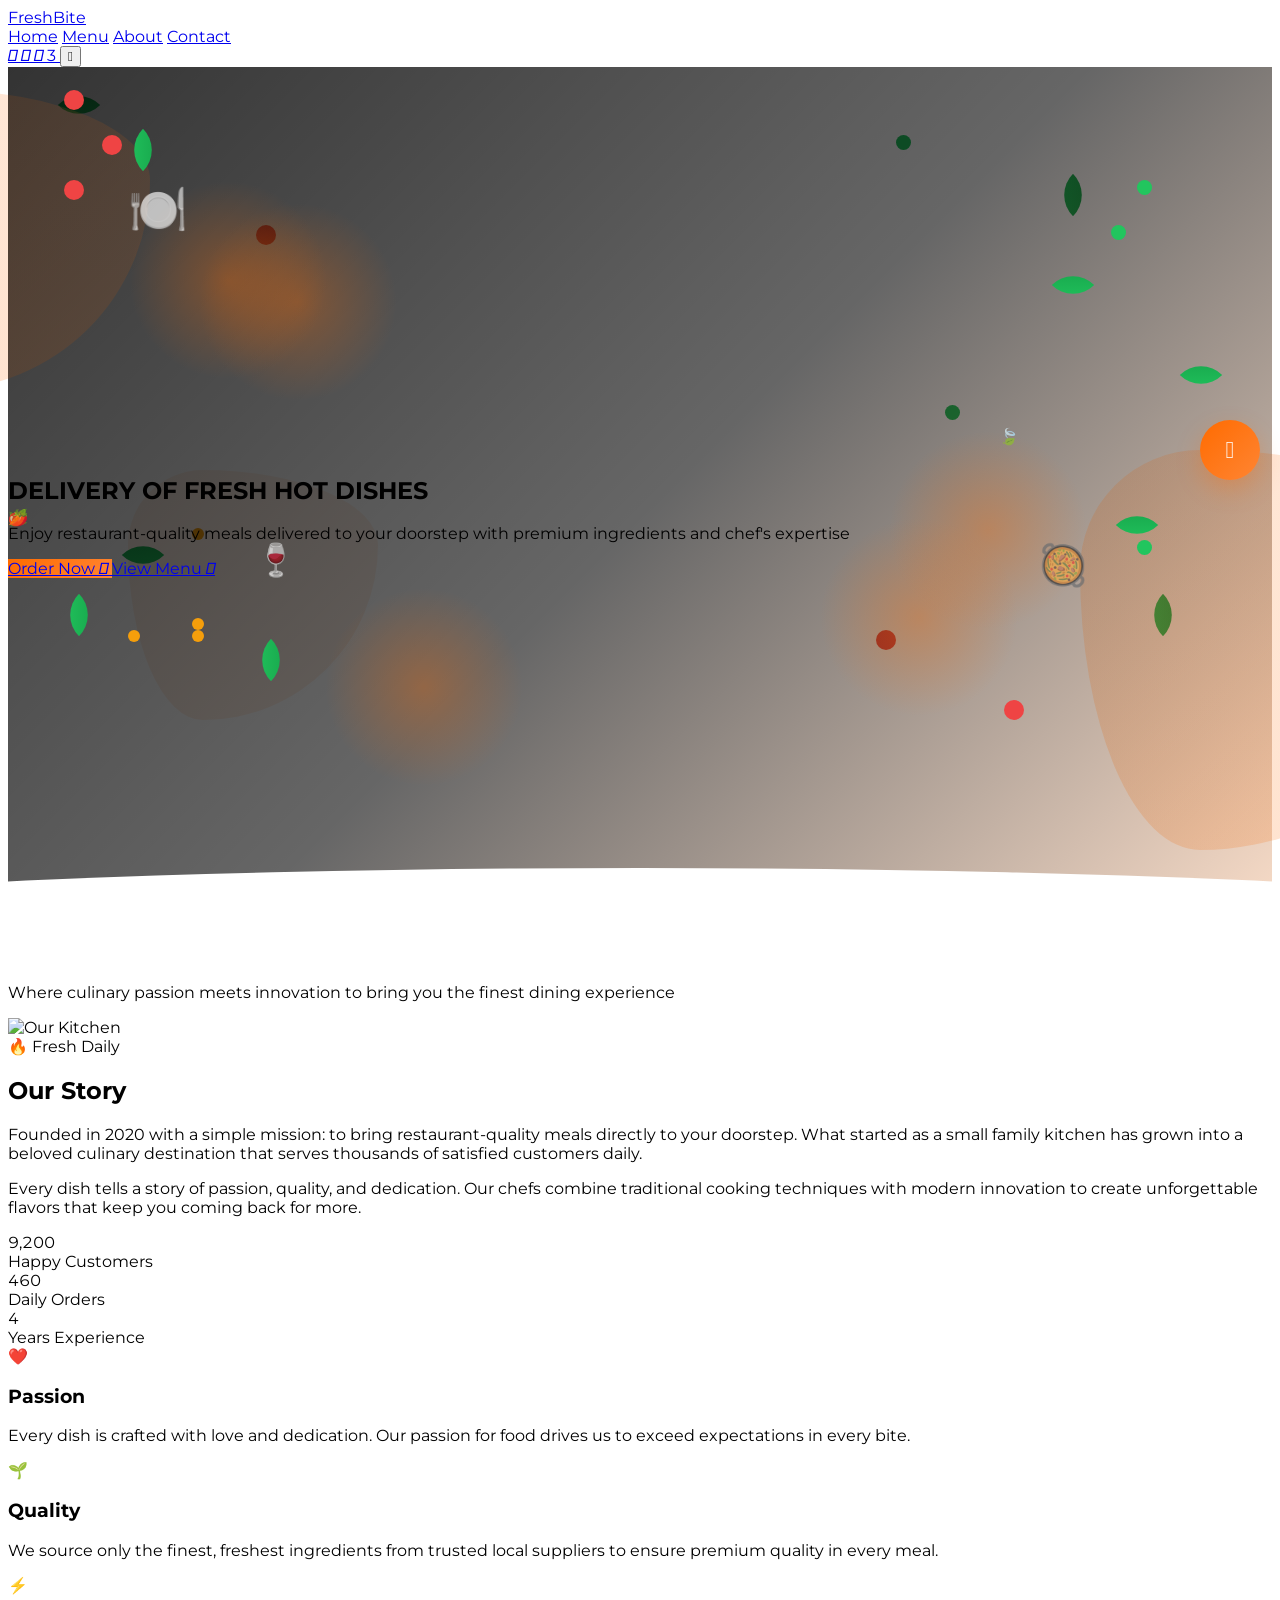
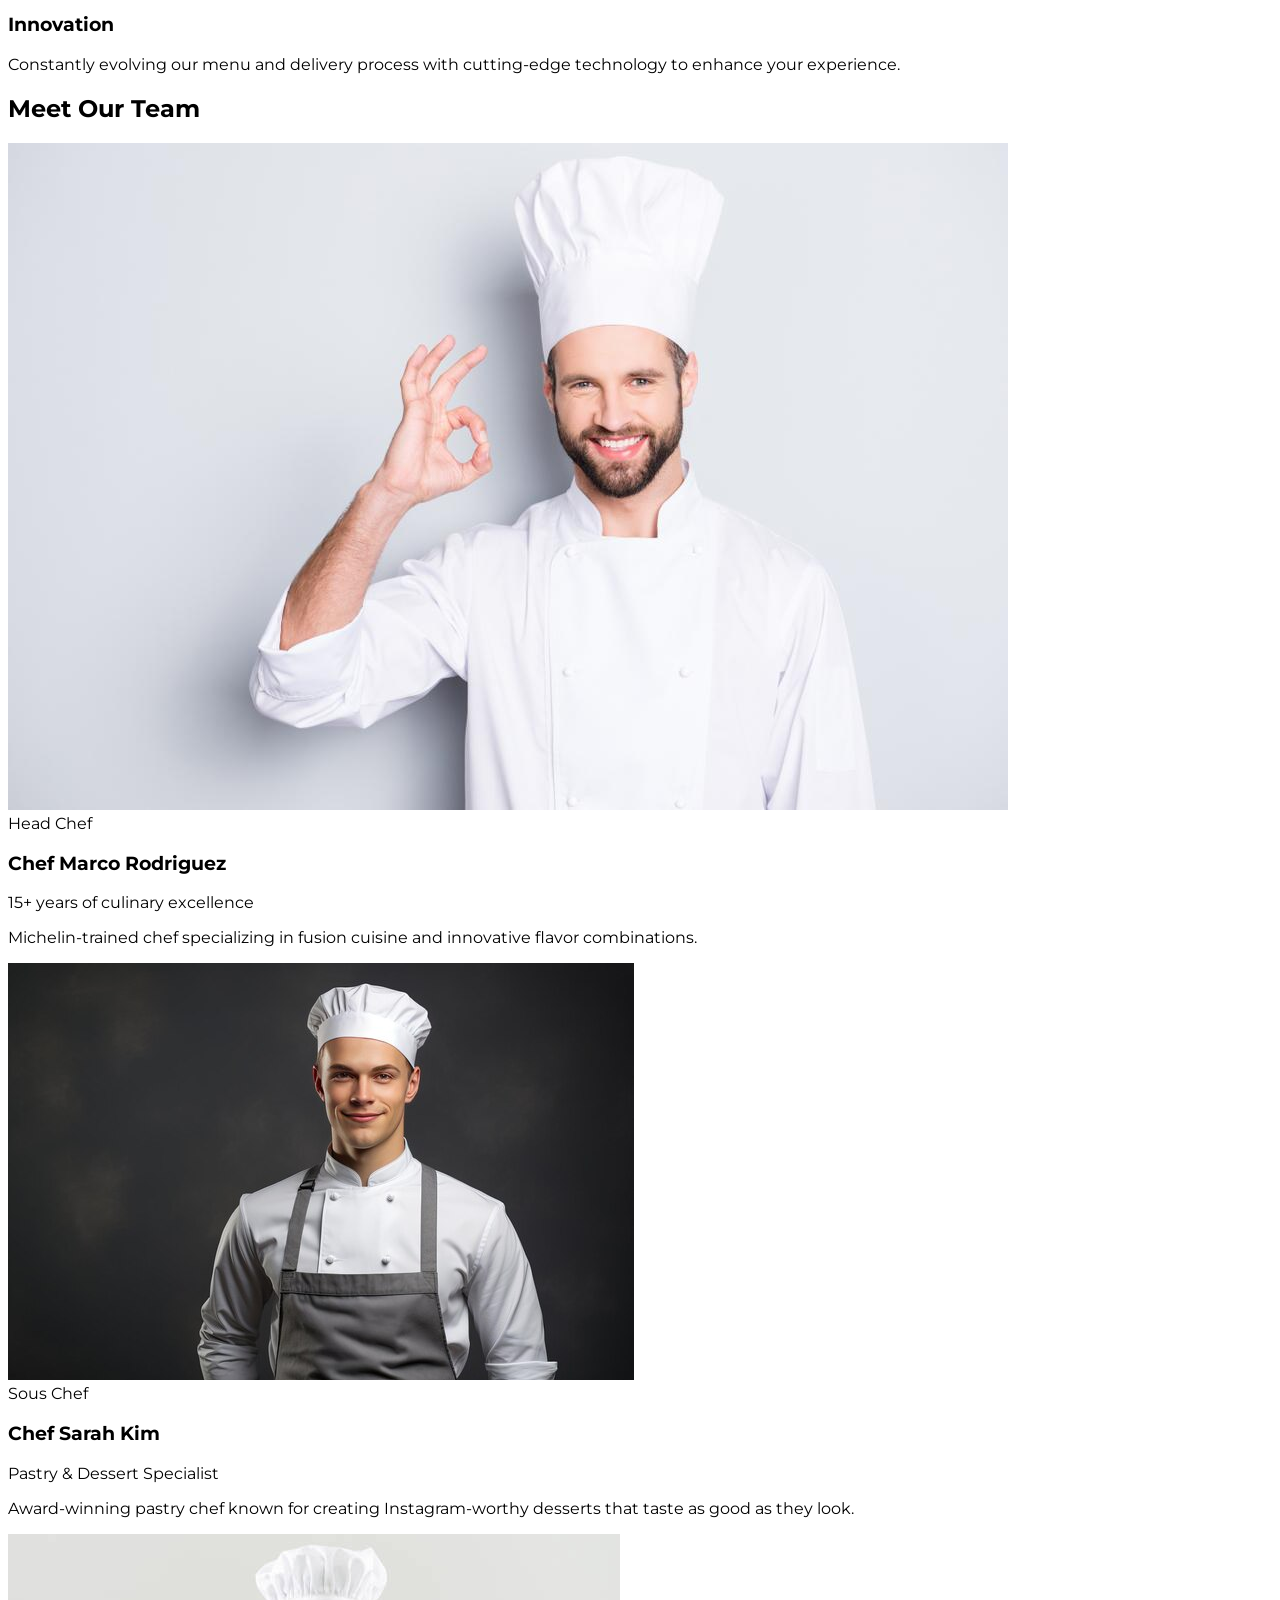
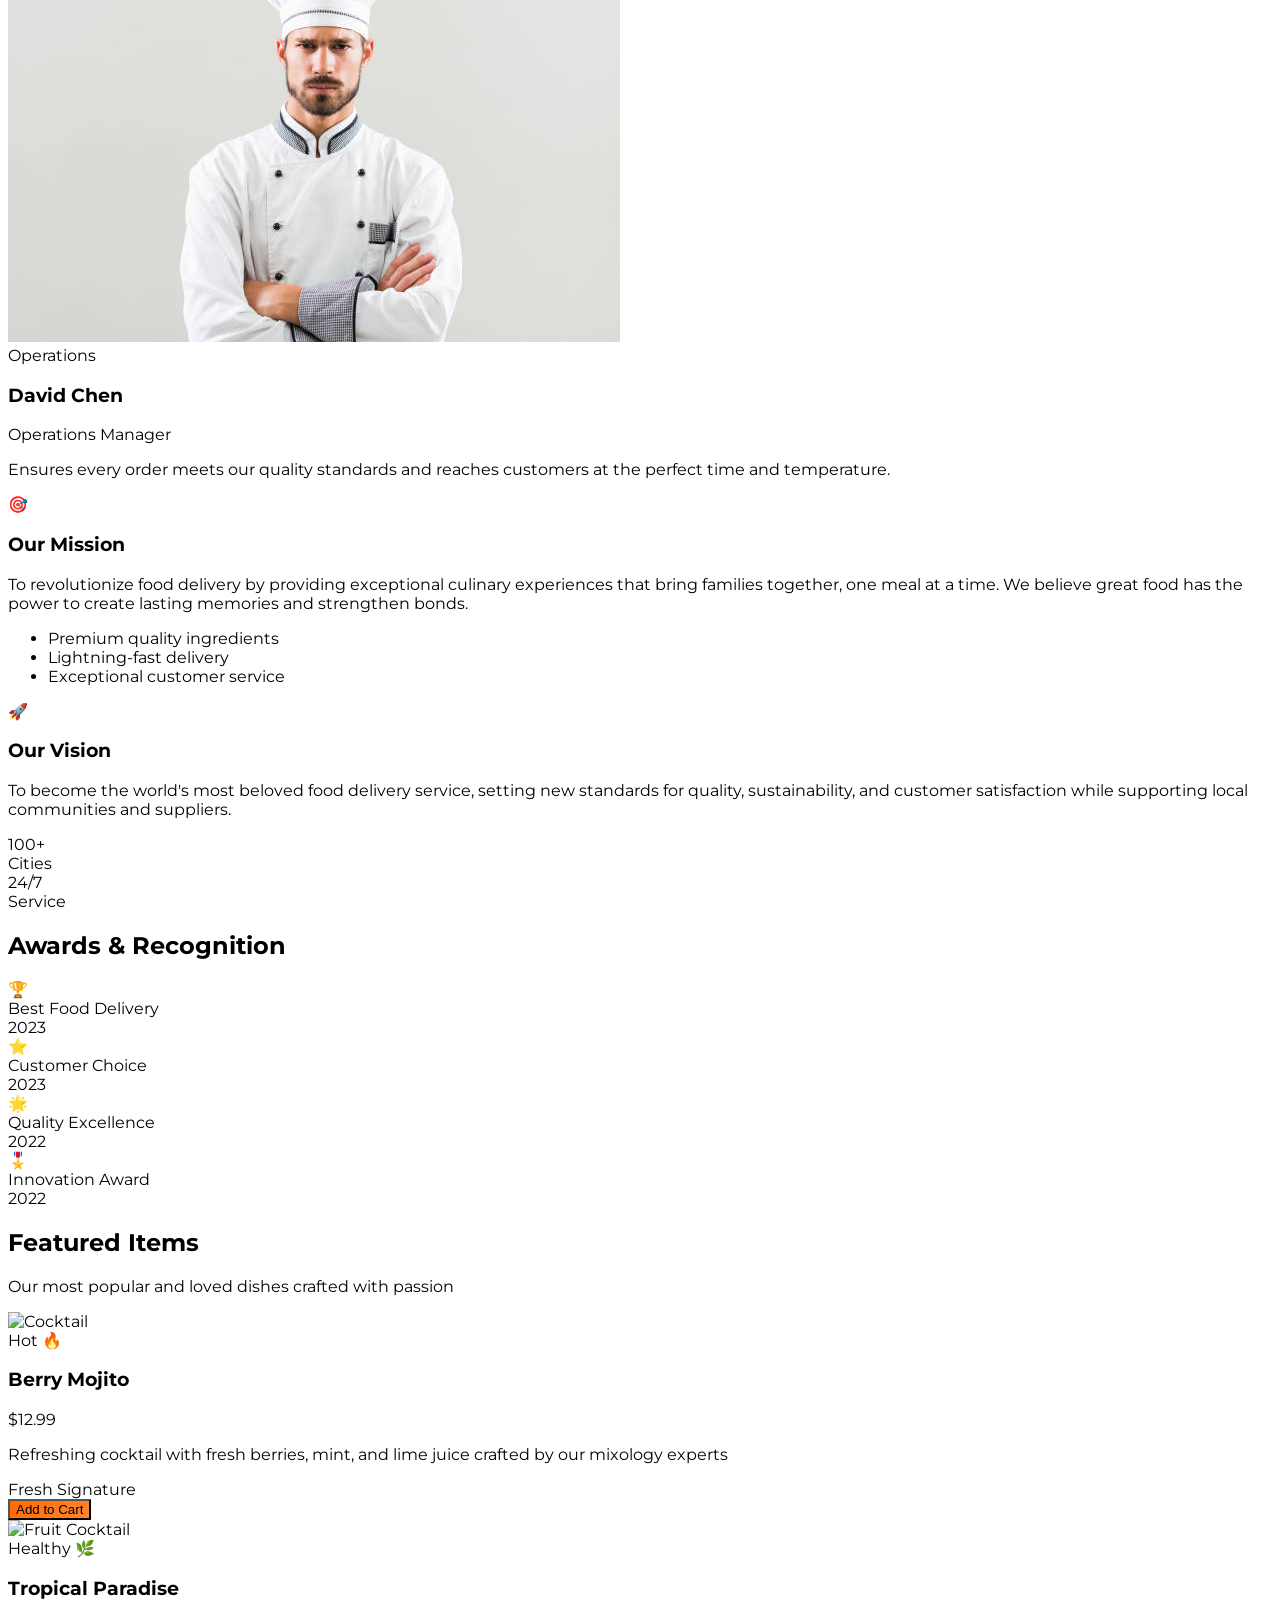
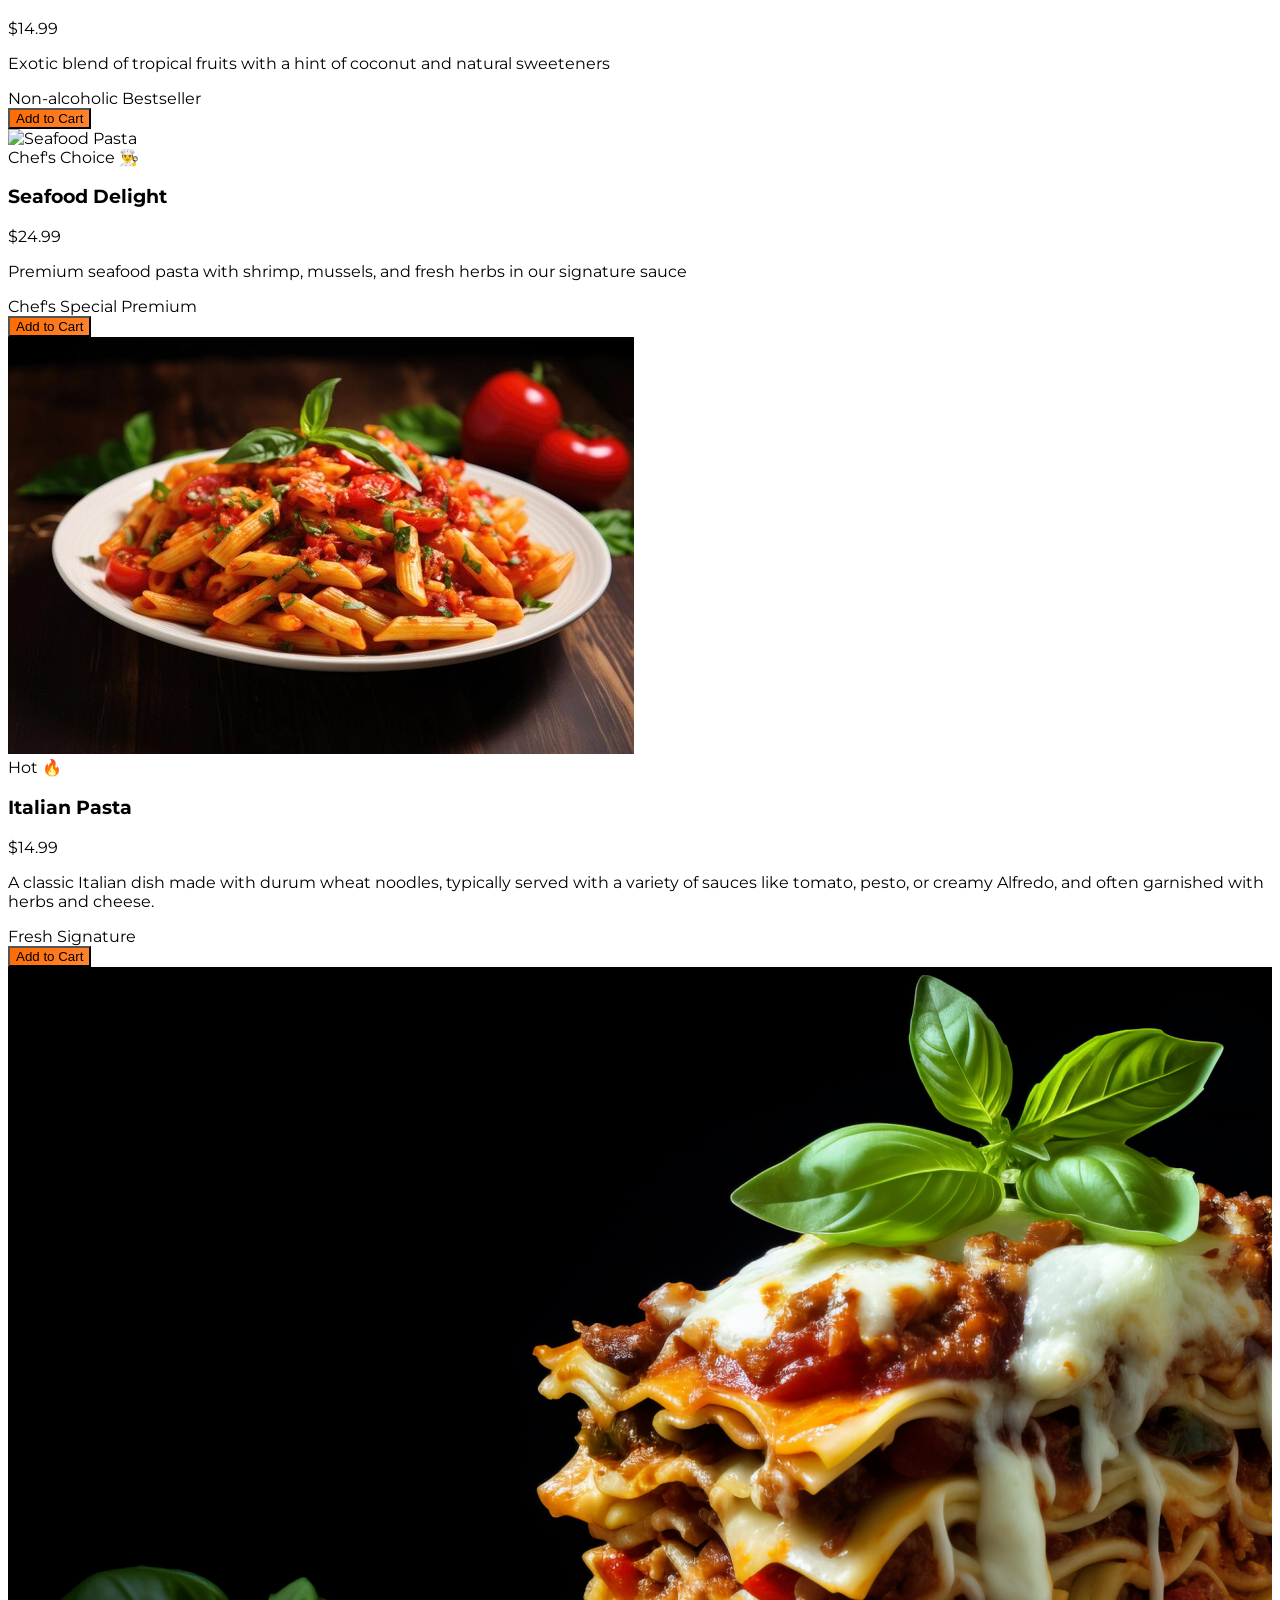
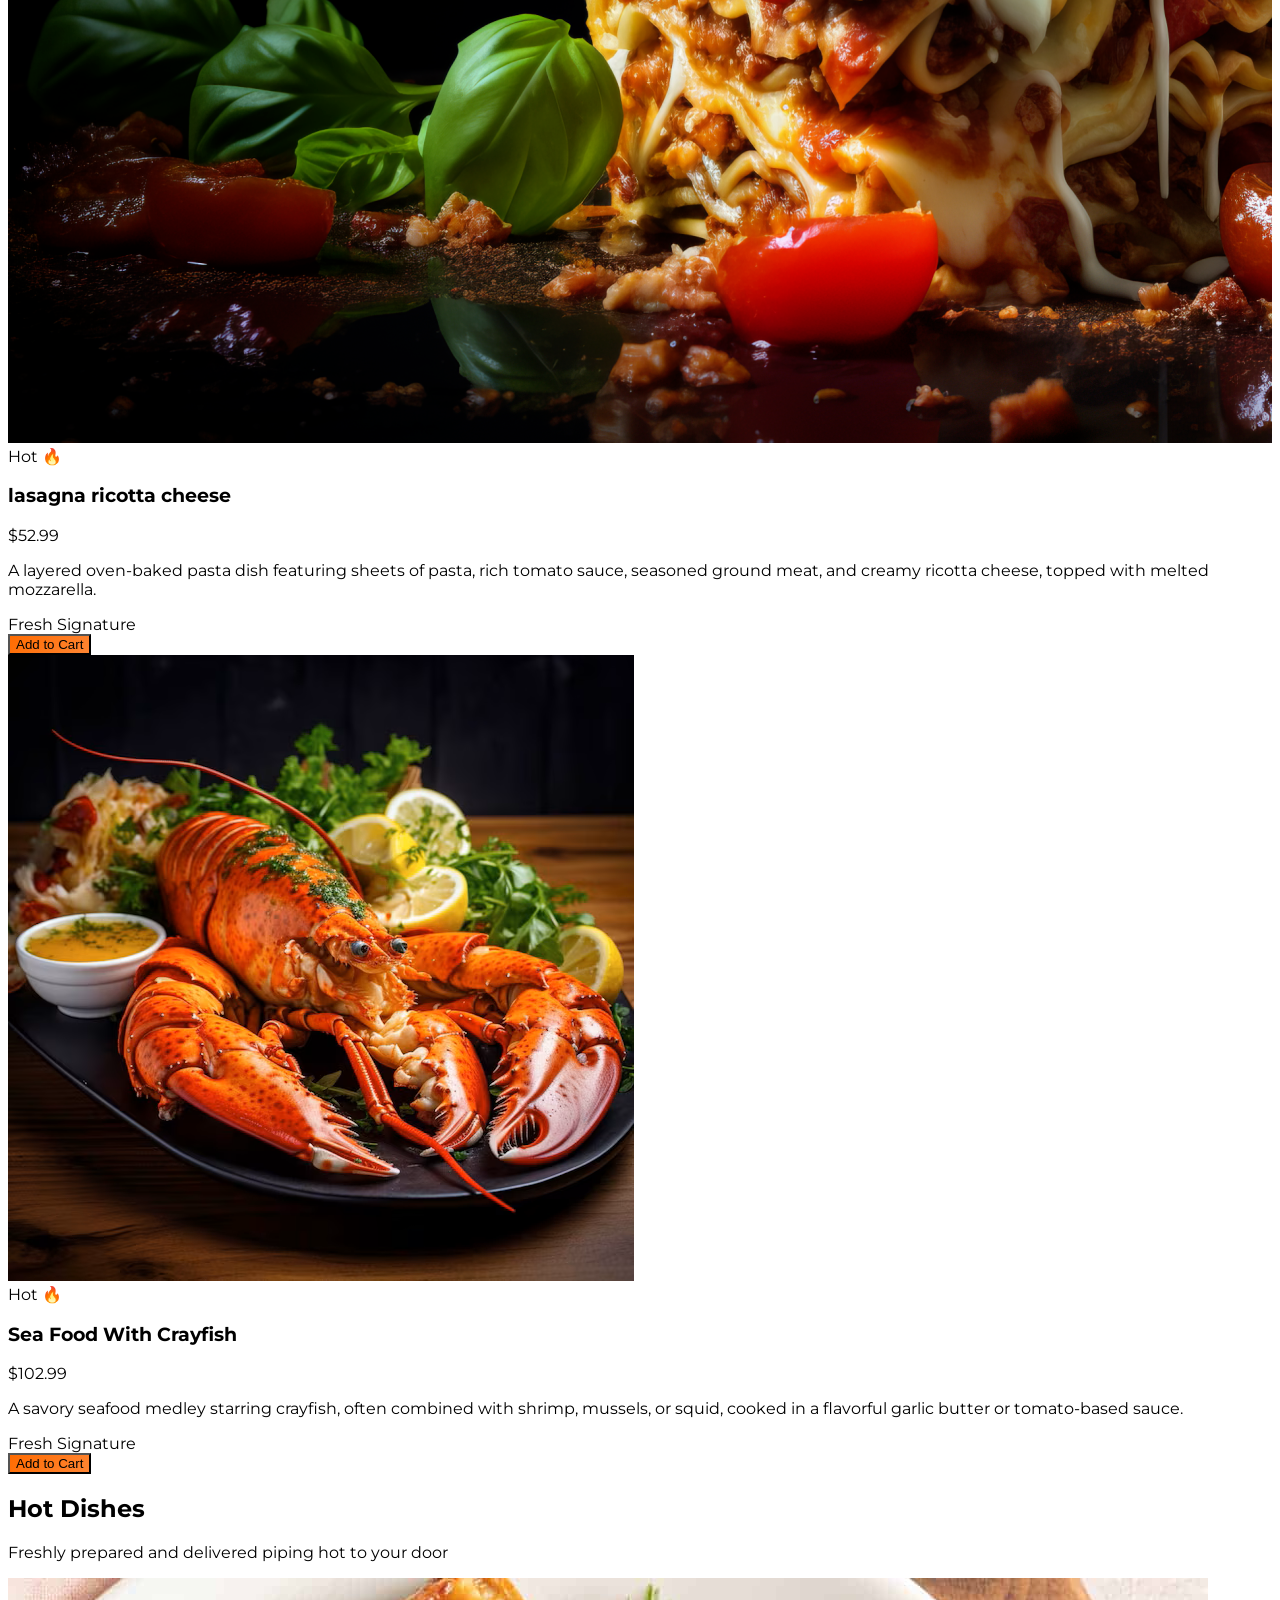
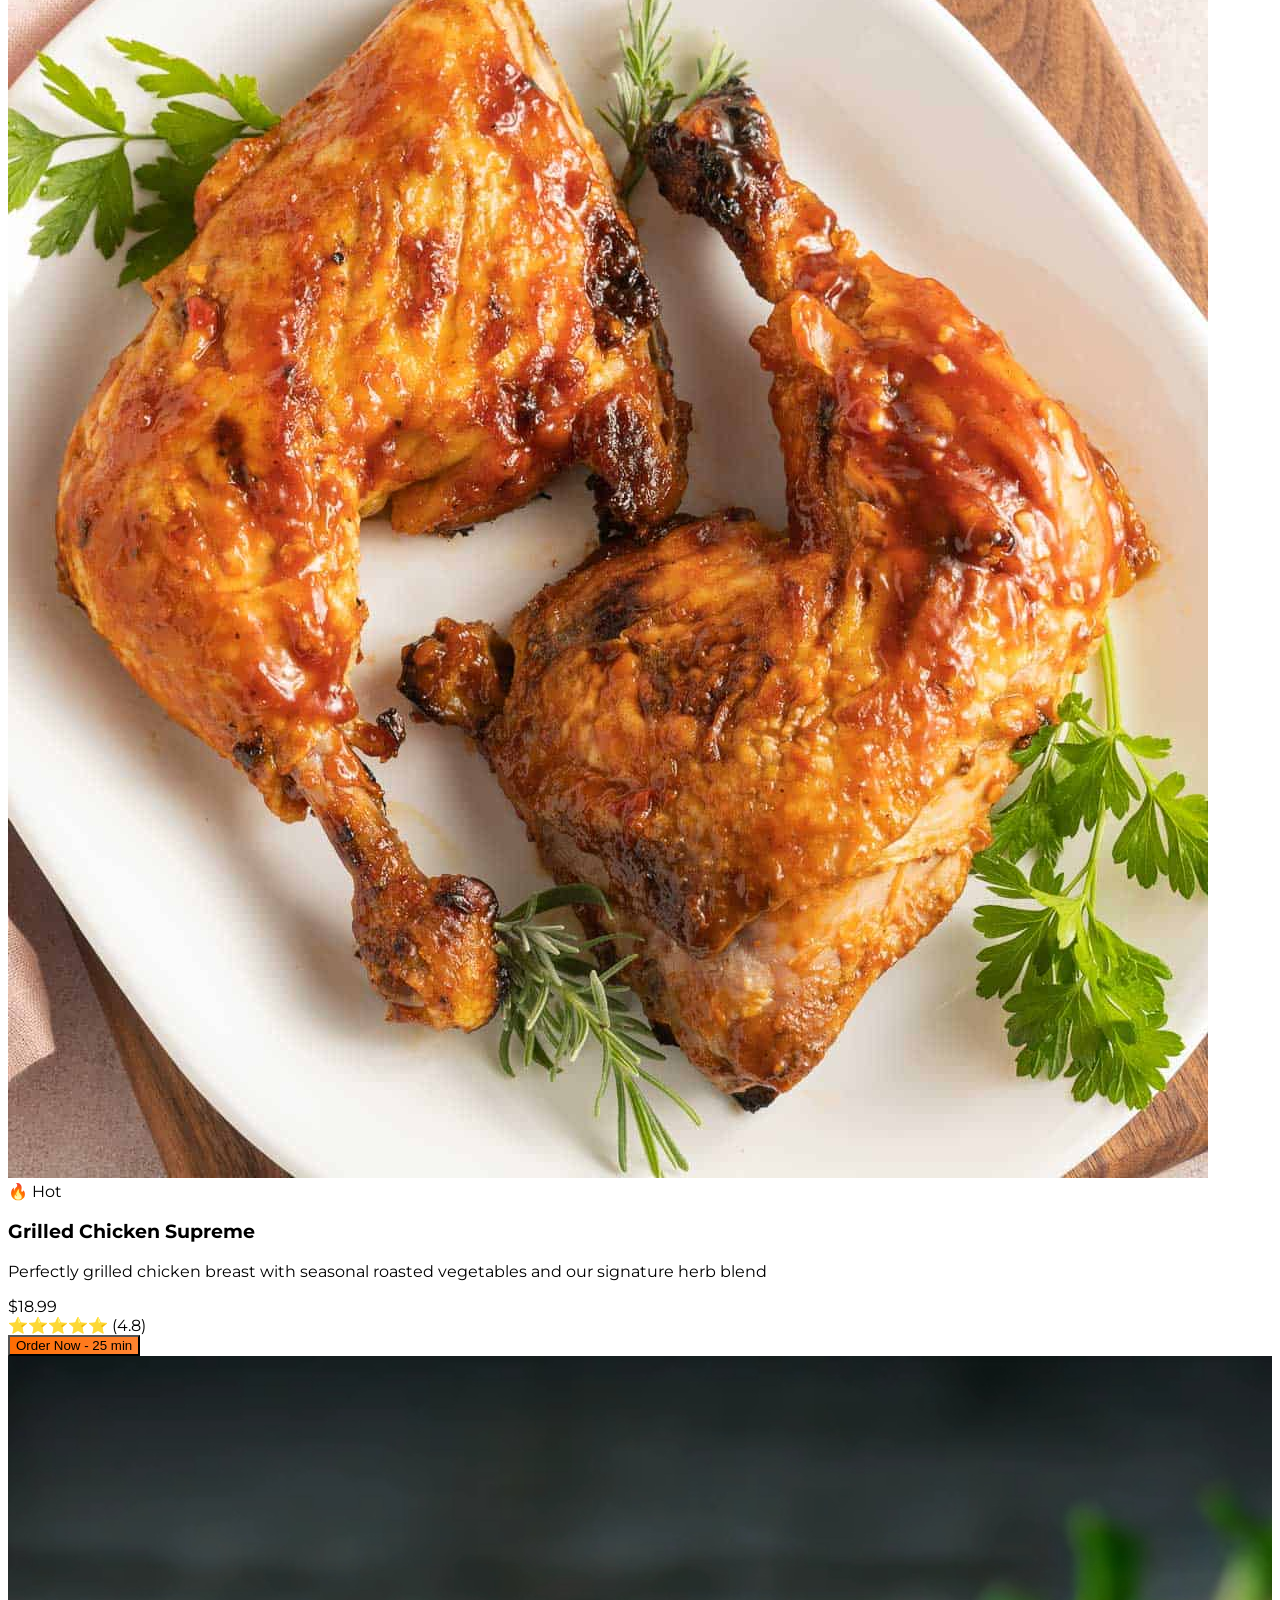
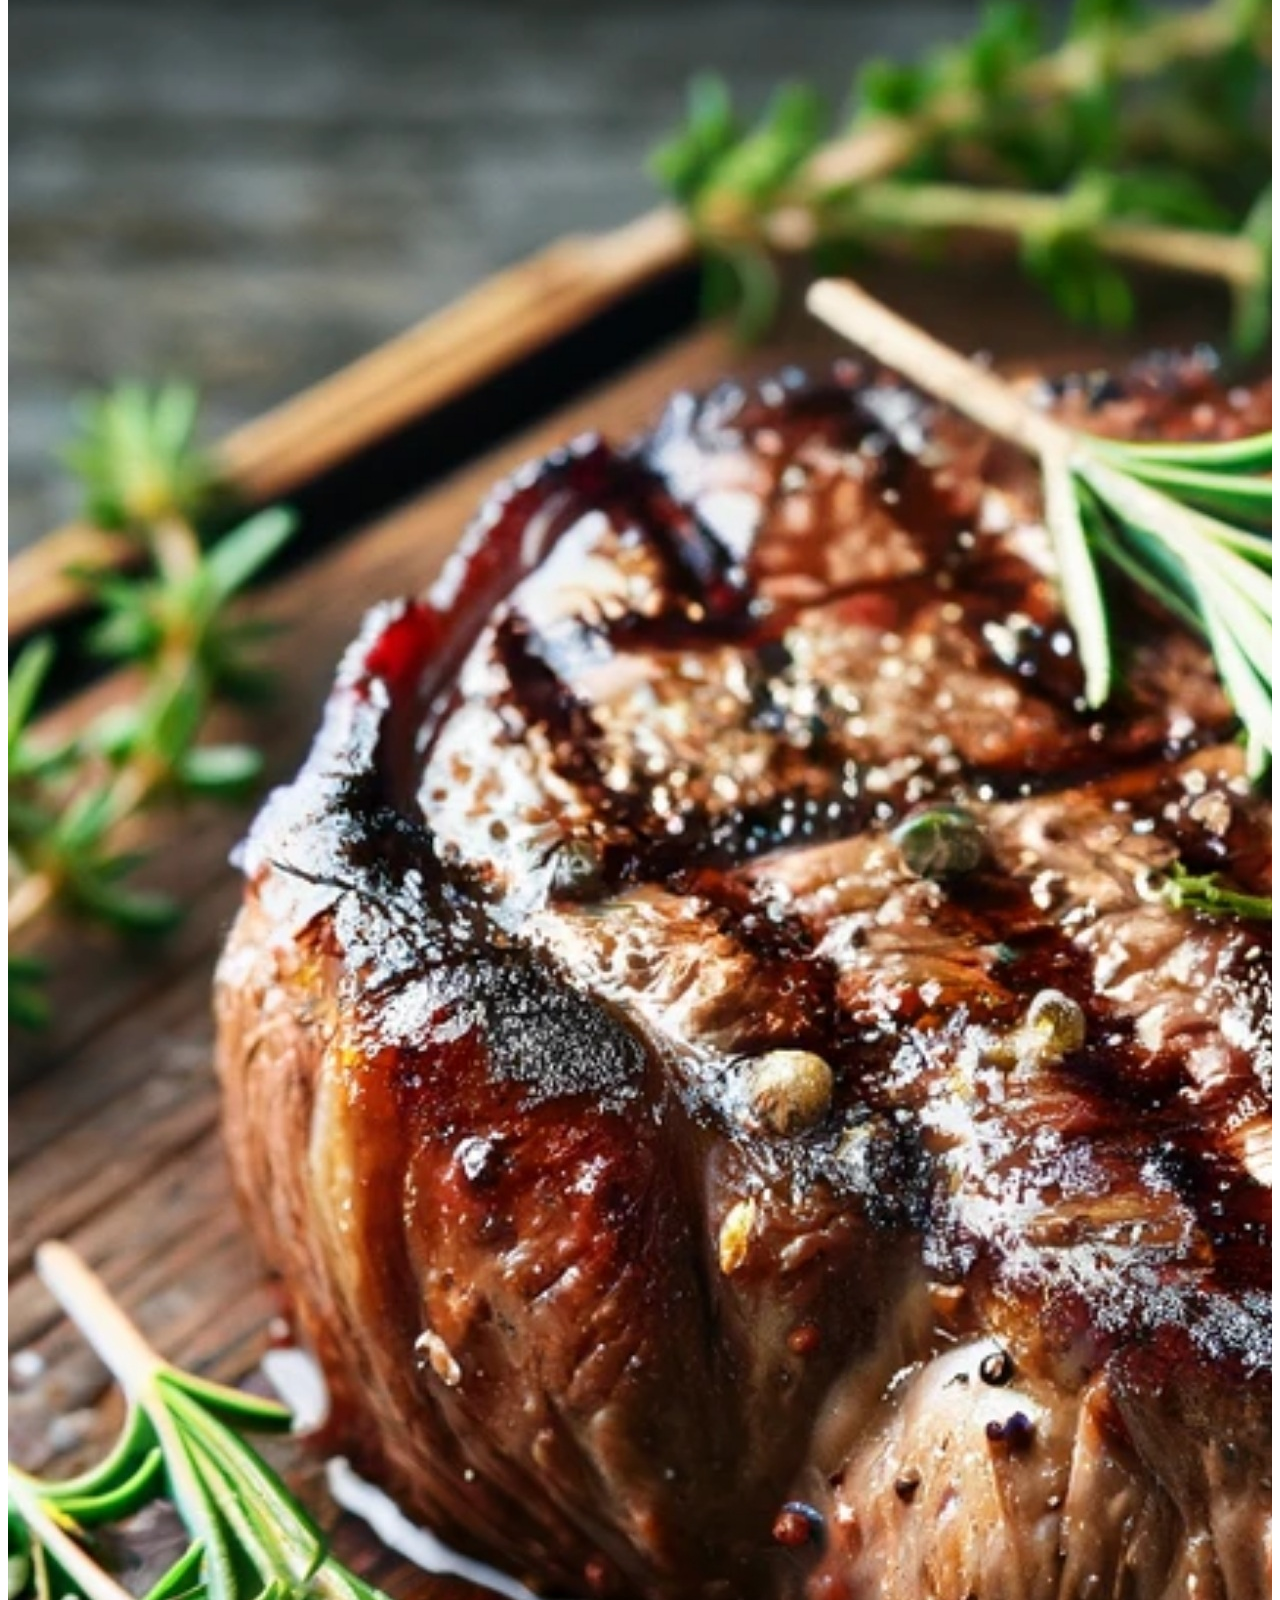
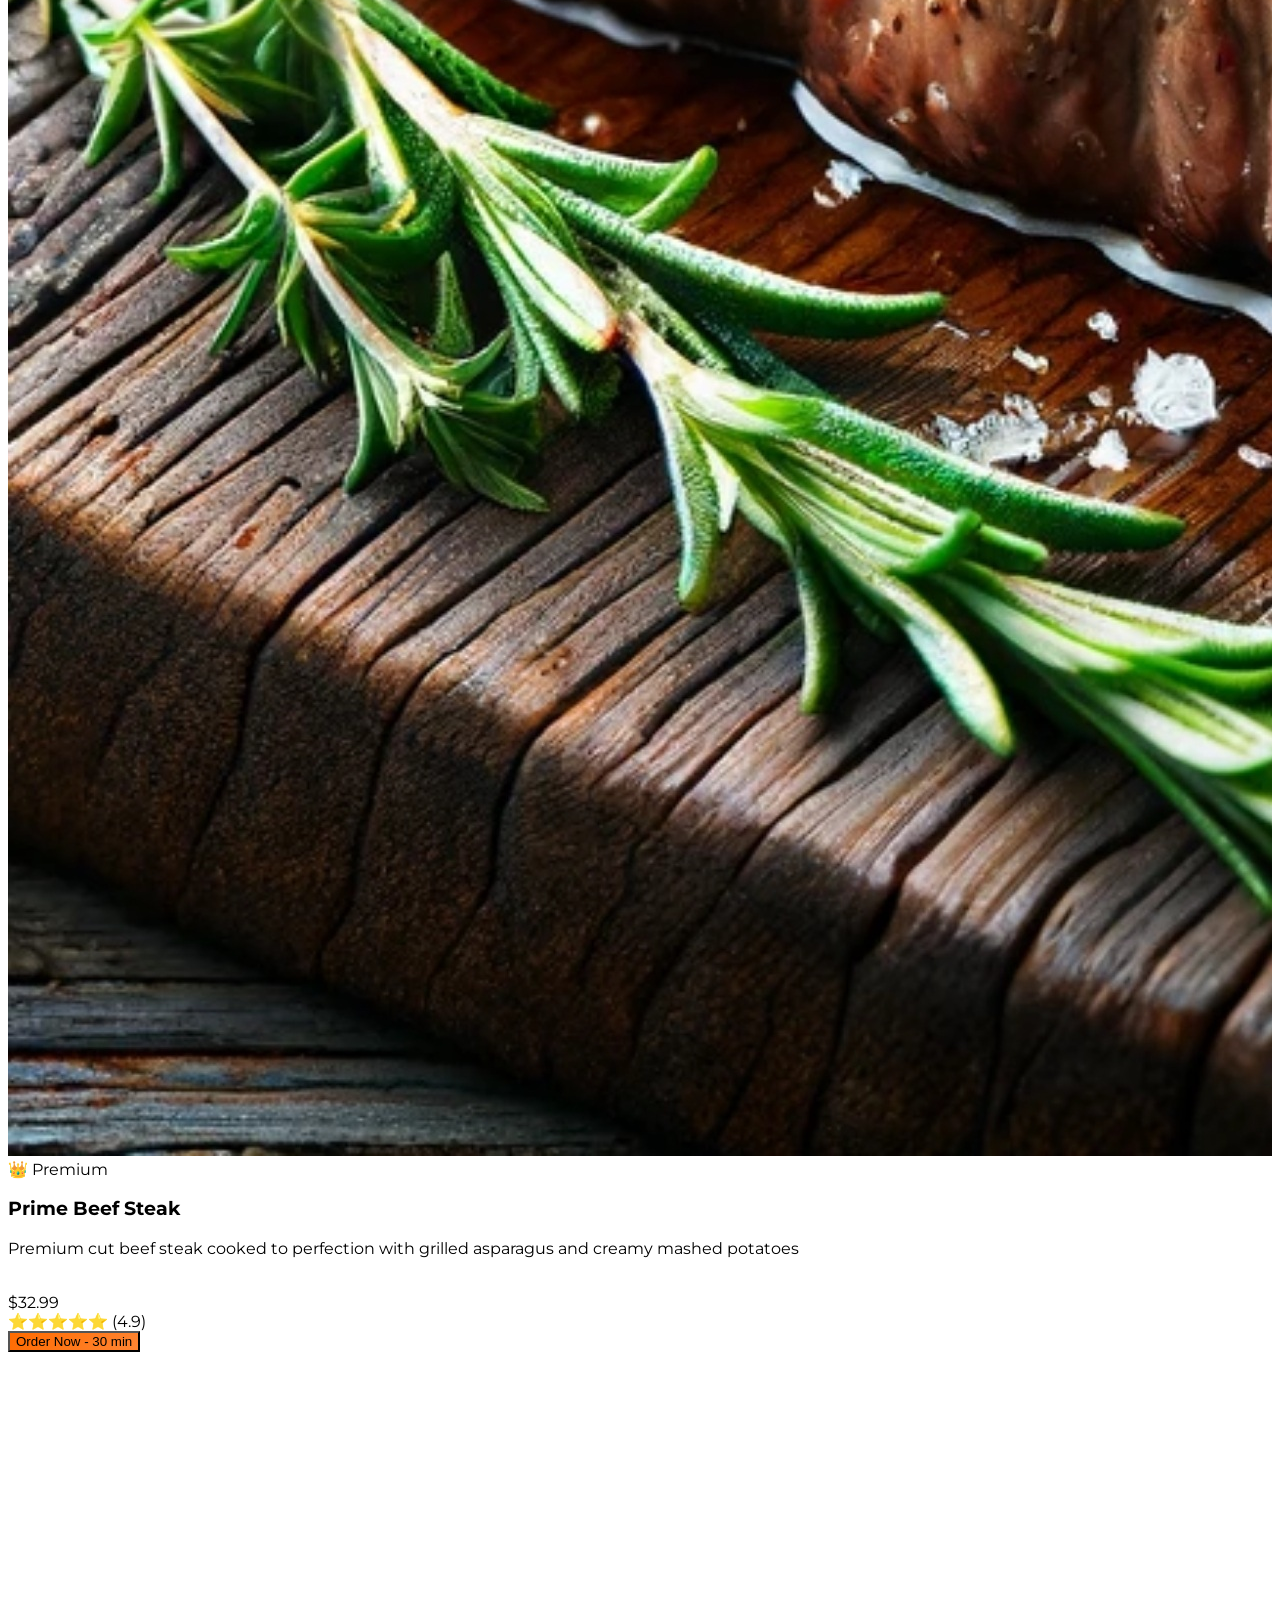
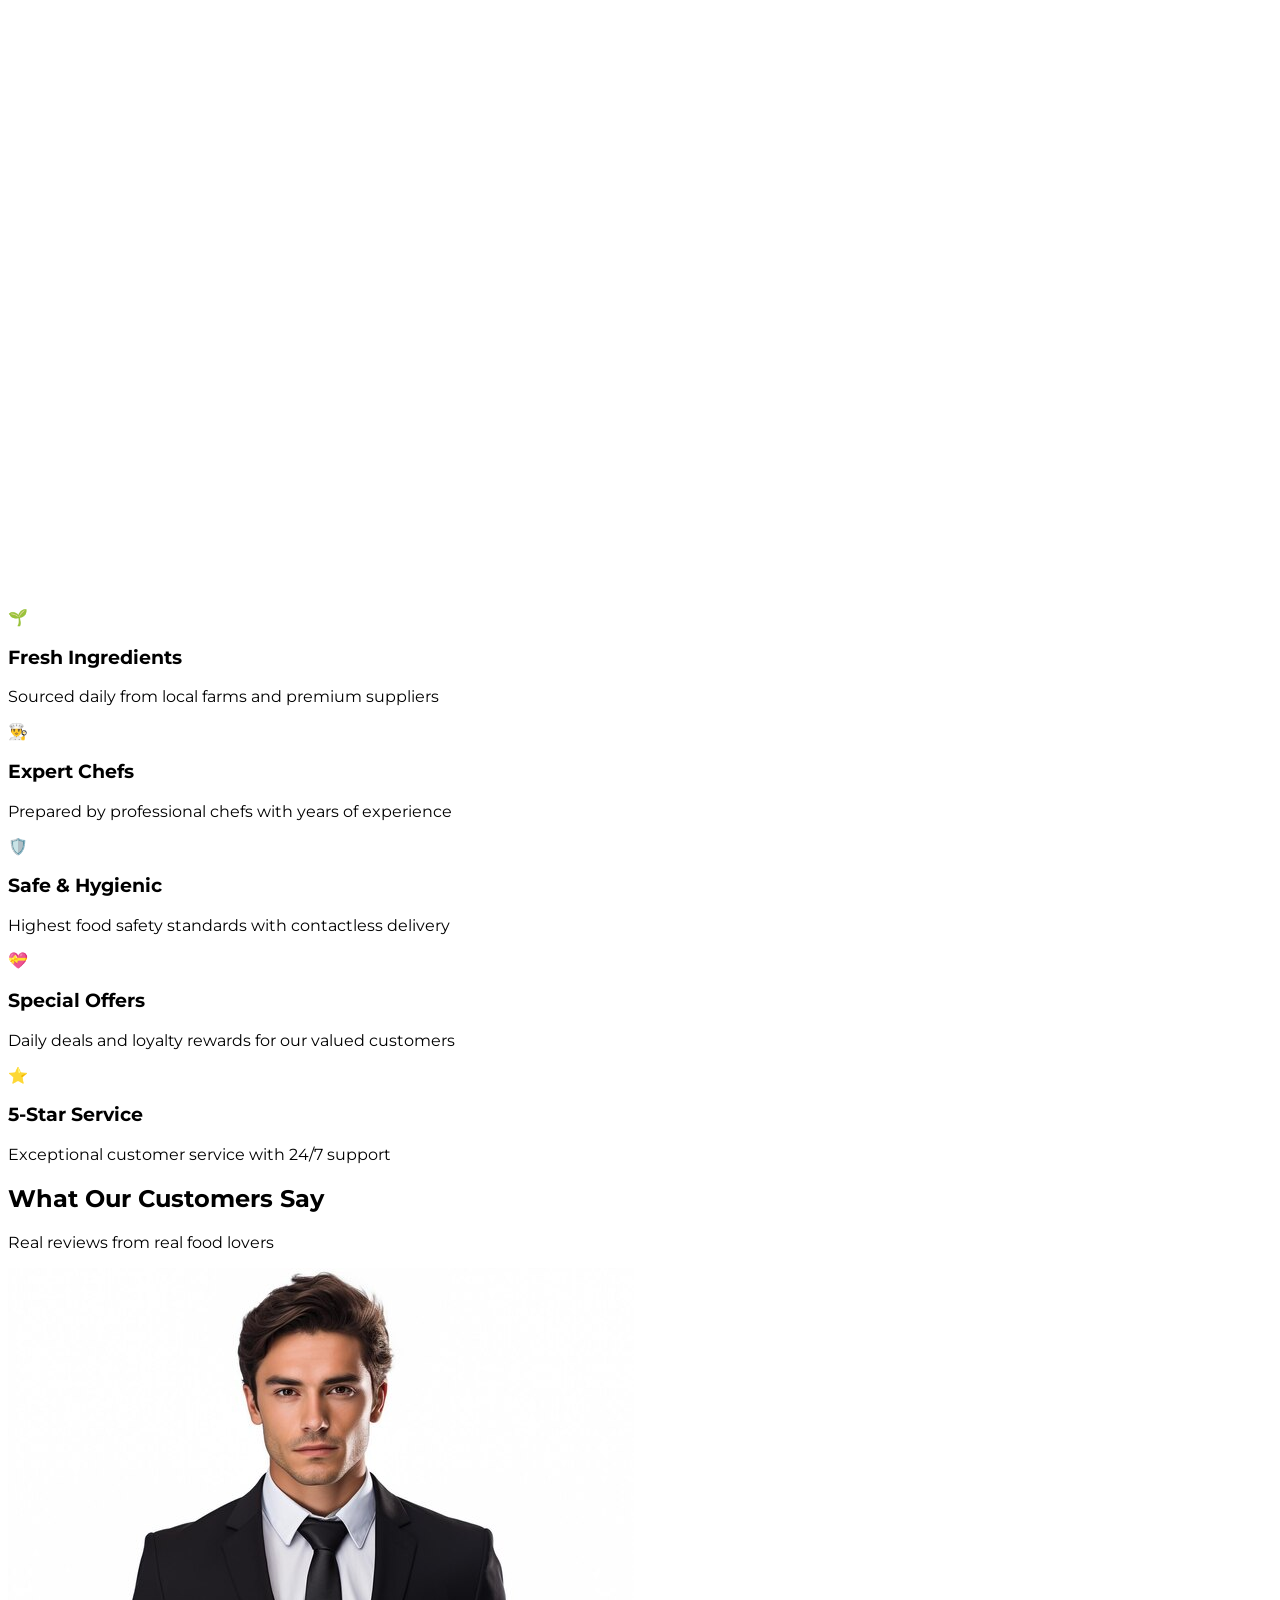
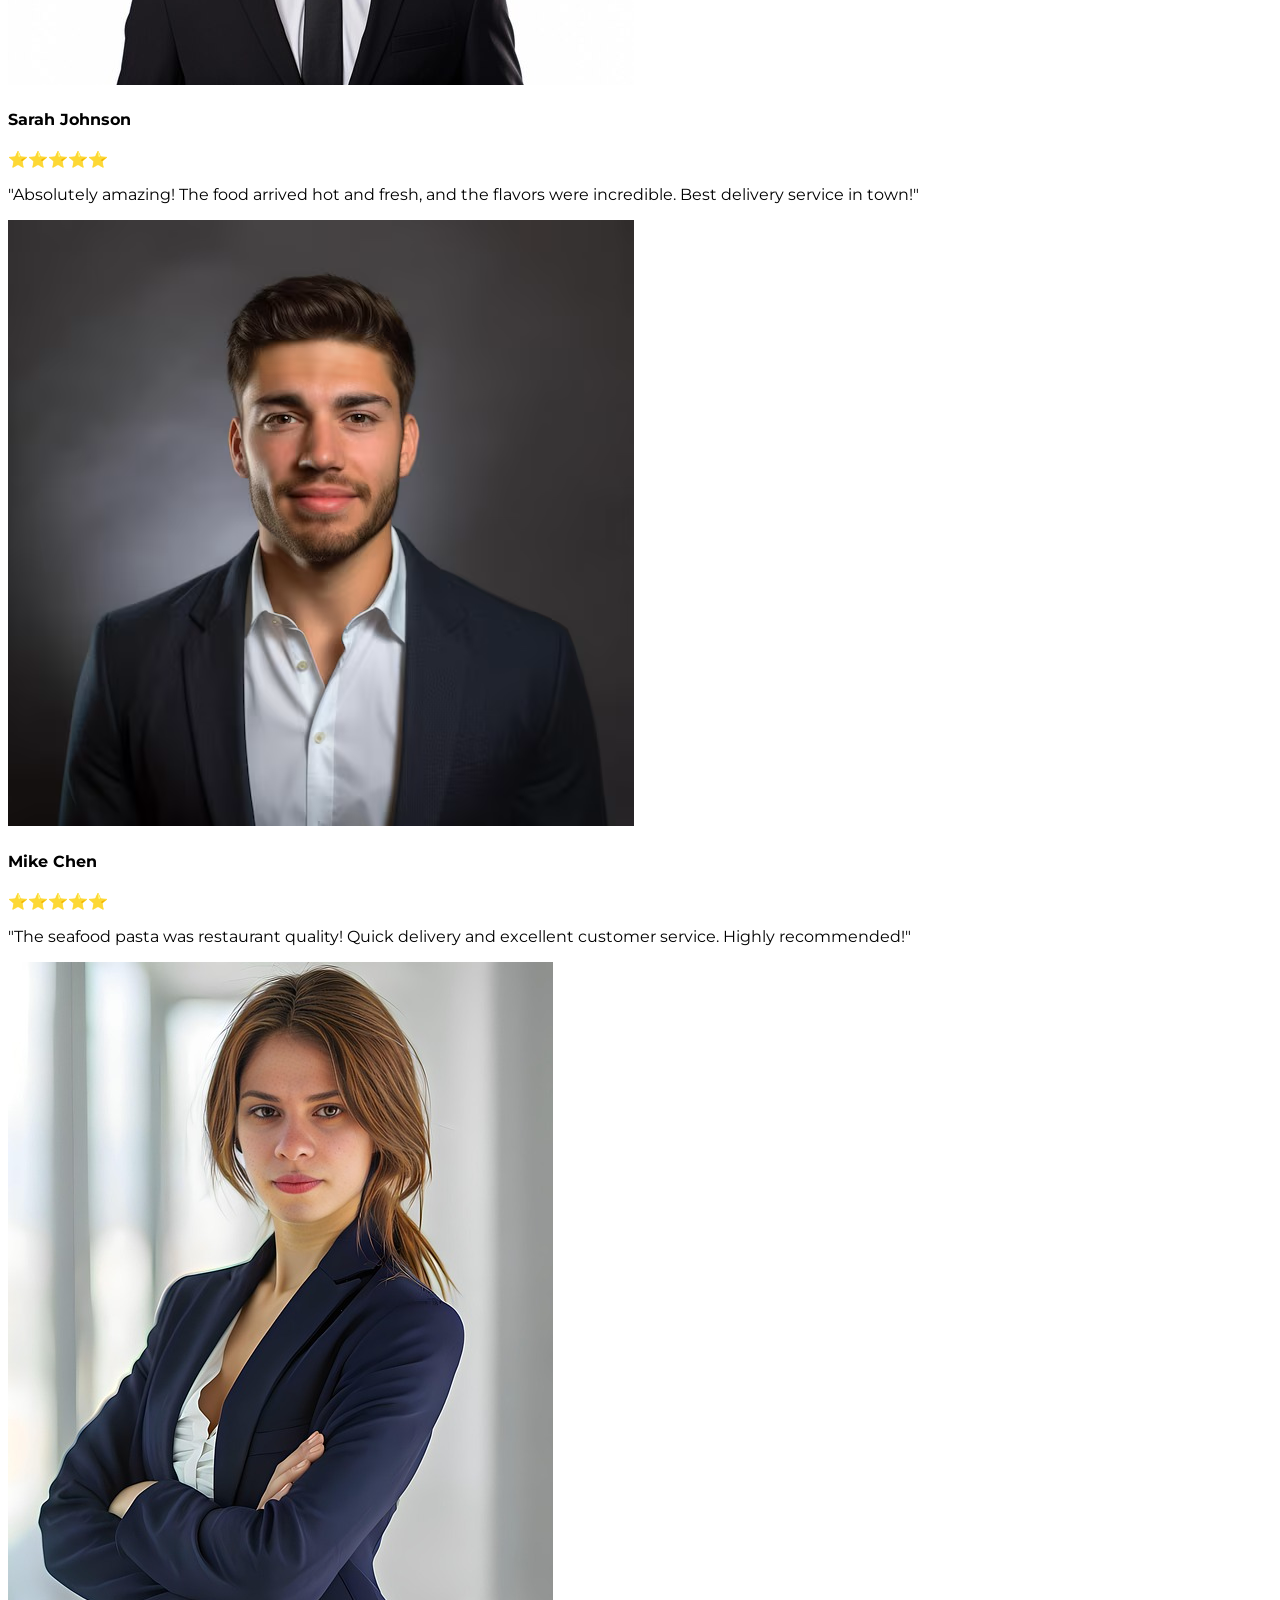
==== 3..html @ c6a406ac "initial all files" ====
<!DOCTYPE html>
<html lang="en">
<head>
  <meta charset="UTF-8">
  <meta name="viewport" content="width=device-width, initial-scale=1.0">
  <title>Fresh Food Delivery - Premium Experience</title>
  <script src="https://cdn.tailwindcss.com/3.4.16"></script>
  <script>
    tailwind.config = {
      theme: {
        extend: {
          colors: {
            primary: '#ff6b00',
            secondary: '#4a6b8a',
            'primary-dark': '#e85d00',
            'dark-bg': '#1a1a1a',
            'dark-card': '#2d2d2d',
            'dark-text': '#e0e0e0'
          },
          borderRadius: {
            'none': '0px',
            'sm': '4px',
            DEFAULT: '8px',
            'md': '12px',
            'lg': '16px',
            'xl': '20px',
            '2xl': '24px',
            '3xl': '32px',
            'full': '9999px',
            'button': '8px'
          },
          animation: {
            'float': 'float 6s ease-in-out infinite',
            'float-delayed': 'float 6s ease-in-out 2s infinite',
            'float-slow': 'float 8s ease-in-out infinite',
            'bounce-gentle': 'bounceGentle 3s ease-in-out infinite',
            'fade-in-up': 'fadeInUp 0.8s ease-out',
            'fade-in-left': 'fadeInLeft 0.8s ease-out',
            'fade-in-right': 'fadeInRight 0.8s ease-out',
            'scale-up': 'scaleUp 0.5s ease-out',
            'shimmer': 'shimmer 2s linear infinite',
            'pulse-glow': 'pulseGlow 2s ease-in-out infinite alternate'
          }
        }
      }
    }
  </script>
  <link rel="preconnect" href="https://fonts.googleapis.com">
  <link rel="preconnect" href="https://fonts.gstatic.com" crossorigin>
  <link href="https://fonts.googleapis.com/css2?family=Pacifico&display=swap" rel="stylesheet">
  <link href="https://fonts.googleapis.com/css2?family=Montserrat:wght@300;400;500;600;700;800&display=swap" rel="stylesheet">
  <link rel="stylesheet" href="https://cdnjs.cloudflare.com/ajax/libs/remixicon/4.6.0/remixicon.min.css">
  <style>
    :where([class^="ri-"])::before { content: "\f3c2"; }

    * {
      transition: color 0.3s ease, background-color 0.3s ease, border-color 0.3s ease;
    }

    body {
      font-family: 'Montserrat', sans-serif;
      overflow-x: hidden;
    }

    .dark body {
      background-color: #1a1a1a;
      color: #e0e0e0;
    }

    .dark .bg-white {
      background-color: #2d2d2d !important;
    }

    .dark .text-gray-800 {
      color: #e0e0e0 !important;
    }

    .dark .text-gray-600 {
      color: #b0b0b0 !important;
    }

    .dark .text-gray-500 {
      color: #909090 !important;
    }

    .dark .bg-gray-50 {
      background-color: #262626 !important;
    }

    .dark .bg-gray-100 {
      background-color: #404040 !important;
    }

    .dark .border-gray-300 {
      border-color: #555555 !important;
    }

    .dark .shadow-md {
      box-shadow: 0 4px 6px -1px rgba(0, 0, 0, 0.3), 0 2px 4px -1px rgba(0, 0, 0, 0.2) !important;
    }

    /* Theme Toggle Button */
    .theme-toggle {
      position: fixed;
      top: 50%;
      right: 20px;
      transform: translateY(-50%);
      z-index: 1000;
      background: linear-gradient(135deg, #ff6b00, #ff8533);
      border: none;
      border-radius: 50%;
      width: 60px;
      height: 60px;
      display: flex;
      align-items: center;
      justify-content: center;
      color: white;
      font-size: 24px;
      cursor: pointer;
      box-shadow: 0 10px 25px rgba(255, 107, 0, 0.3);
      transition: all 0.3s ease;
    }

    .theme-toggle:hover {
      transform: translateY(-50%) scale(1.1);
      box-shadow: 0 15px 35px rgba(255, 107, 0, 0.4);
    }

    /* Custom Animations */
    @keyframes float {
      0%, 100% { transform: translateY(0px) rotate(0deg); }
      50% { transform: translateY(-20px) rotate(5deg); }
    }

    @keyframes bounceGentle {
      0%, 100% { transform: translateY(0px); }
      50% { transform: translateY(-10px); }
    }

    @keyframes fadeInUp {
      from {
        opacity: 0;
        transform: translateY(50px);
      }
      to {
        opacity: 1;
        transform: translateY(0);
      }
    }

    @keyframes fadeInLeft {
      from {
        opacity: 0;
        transform: translateX(-50px);
      }
      to {
        opacity: 1;
        transform: translateX(0);
      }
    }

    @keyframes fadeInRight {
      from {
        opacity: 0;
        transform: translateX(50px);
      }
      to {
        opacity: 1;
        transform: translateX(0);
      }
    }

    @keyframes scaleUp {
      from {
        opacity: 0;
        transform: scale(0.8);
      }
      to {
        opacity: 1;
        transform: scale(1);
      }
    }

    @keyframes shimmer {
      0% { background-position: -200px 0; }
      100% { background-position: calc(200px + 100%) 0; }
    }

    @keyframes pulseGlow {
      from { box-shadow: 0 0 20px rgba(255, 107, 0, 0.3); }
      to { box-shadow: 0 0 40px rgba(255, 107, 0, 0.6); }
    }

    /*!* Hero Section with Curved Bottom *!*/
    /*.hero-section {*/
    /*  background: linear-gradient(135deg, rgba(0,0,0,0.8) 0%, rgba(0,0,0,0.6) 50%, rgba(255,107,0,0.2) 100%),*/
    /*  url('img/pexels-ella-olsson-572949-1640777.jpg');*/
    /*!*url('img/pexels-ella-olsson-572949-1640777.jpg');*!*/
    /*  background-size: cover;*/
    /*  background-position: center;*/
    /*  position: relative;*/
    /*  min-height: 100vh;*/
    /*  display: flex;*/
    /*  align-items: center;*/
    /*}*/

    .hero-section {
      background: linear-gradient(135deg, rgba(0,0,0,0.8) 0%, rgba(0,0,0,0.6) 50%, rgba(255,107,0,0.2) 100%);
      /* Remove the background image properties */
      position: relative;
      min-height: 100vh;
      display: flex;
      align-items: center;
      overflow: hidden; /* Add this to contain the video */
    }

    /* Add video background styles */
    .hero-video {
      position: absolute;
      top: 0;
      left: 0;
      width: 100%;
      height: 100%;
      object-fit: cover;
      z-index: -1; /* Place video behind content */
    }

    .hero-section::after {
      content: '';
      position: absolute;
      bottom: -1px;
      left: 0;
      width: 100%;
      height: 100px;
      background: white;
      clip-path: ellipse(100% 100% at 50% 100%);
    }

    .dark .hero-section::after {
      background: #1a1a1a;
    }

    /* Floating Elements */
    .floating-element {
      position: absolute;
      pointer-events: none;
      opacity: 0.7;
    }
    .floating-element:nth-child(1) { top: 10%; left: 5%; animation: float 6s ease-in-out infinite; }
    .floating-element:nth-child(2) { top: 20%; right: 10%; animation: float-delayed 6s ease-in-out infinite; }
    .floating-element:nth-child(3) { top: 60%; left: 8%; animation: float-slow 8s ease-in-out infinite; }
    .floating-element:nth-child(4) { top: 70%; right: 5%; animation: float 7s ease-in-out infinite; }
    .floating-element:nth-child(5) { top: 40%; right: 20%; animation: float-delayed 5s ease-in-out infinite; }

    /* Food Splash Effects */
    .splash-effect {
      position: absolute;
      width: 200px;
      height: 200px;
      background: radial-gradient(circle, rgba(255,107,0,0.3) 0%, transparent 70%);
      border-radius: 50%;
      animation: pulse-glow 3s ease-in-out infinite alternate;
    }

    .splash-1 { top: 15%; left: 15%; animation-delay: 0s; }
    .splash-2 { top: 50%; right: 20%; animation-delay: 1s; }
    .splash-3 { bottom: 20%; left: 25%; animation-delay: 2s; }

    /* Enhanced Card Hover Effects */
    .product-card {
      transition: all 0.4s cubic-bezier(0.25, 0.46, 0.45, 0.94);
      position: relative;
      overflow: hidden;
    }

    .product-card::before {
      content: '';
      position: absolute;
      top: 0;
      left: -100%;
      width: 100%;
      height: 100%;
      background: linear-gradient(90deg, transparent, rgba(255,255,255,0.2), transparent);
      transition: left 0.5s;
      z-index: 1;
    }

    .product-card:hover::before {
      left: 100%;
    }

    .product-card:hover {
      transform: translateY(-15px) scale(1.02);
      box-shadow: 0 25px 50px -12px rgba(0, 0, 0, 0.25);
    }

    .dark .product-card:hover {
      box-shadow: 0 25px 50px -12px rgba(255, 107, 0, 0.3);
    }

    /* Category Cards with Advanced Effects */
    .category-card {
      transition: all 0.4s cubic-bezier(0.25, 0.46, 0.45, 0.94);
      position: relative;
      overflow: hidden;
    }

    .category-card:hover {
      transform: scale(1.05) rotate(2deg);
      box-shadow: 0 20px 40px -8px rgba(0, 0, 0, 0.3);
    }

    /* Feature Cards with Glow Effect */
    .feature-card {
      transition: all 0.4s ease;
      position: relative;
    }

    .feature-card:hover {
      transform: translateY(-10px);
      box-shadow: 0 20px 40px -8px rgba(255, 107, 0, 0.2);
    }

    .dark .feature-card:hover {
      box-shadow: 0 20px 40px -8px rgba(255, 107, 0, 0.4);
    }

    /* Button Enhancements */
    .btn-primary {
      background: linear-gradient(135deg, #ff6b00, #ff8533);
      transition: all 0.3s ease;
      position: relative;
      overflow: hidden;
    }

    .btn-primary::before {
      content: '';
      position: absolute;
      top: 0;
      left: -100%;
      width: 100%;
      height: 100%;
      background: linear-gradient(90deg, transparent, rgba(255,255,255,0.3), transparent);
      transition: left 0.5s;
    }

    .btn-primary:hover::before {
      left: 100%;
    }

    .btn-primary:hover {
      transform: translateY(-3px);
      box-shadow: 0 15px 30px rgba(255, 107, 0, 0.4);
    }

    /* Organic Shapes */
    .organic-shape {
      position: absolute;
      background: linear-gradient(45deg, rgba(255,107,0,0.1), rgba(255,133,51,0.1));
      border-radius: 30% 70% 70% 30% / 30% 30% 70% 70%;
      animation: float-slow 10s ease-in-out infinite;
    }

    .organic-1 { width: 300px; height: 300px; top: 10%; left: -150px; }
    .organic-2 { width: 400px; height: 400px; top: 50%; right: -200px; }
    .organic-3 { width: 250px; height: 250px; bottom: 20%; left: 10%; }

    /* Scroll Animations */
    .scroll-fade {
      opacity: 0;
      transform: translateY(50px);
      transition: all 0.8s ease;
    }

    .scroll-fade.visible {
      opacity: 1;
      transform: translateY(0);
    }

    /* Parallax Background */
    .parallax-bg {
      position: relative;
      background-attachment: fixed;
      background-size: cover;
      background-position: center;
    }

    /* Leaf Elements */
    .leaf {
      position: absolute;
      width: 30px;
      height: 30px;
      background: linear-gradient(45deg, #22c55e, #16a34a);
      border-radius: 0 100% 0 100%;
      animation: float 8s ease-in-out infinite;
    }

    .leaf:nth-child(odd) {
      animation-delay: -2s;
      transform: rotate(45deg);
    }

    .leaf:nth-child(even) {
      animation-delay: -4s;
      transform: rotate(-45deg);
    }

    /* Food Ingredient Particles */
    .ingredient-particle {
      position: absolute;
      border-radius: 50%;
      animation: bounce-gentle 4s ease-in-out infinite;
    }

    .tomato { background: #ef4444; width: 20px; height: 20px; }
    .herb { background: #22c55e; width: 15px; height: 15px; }
    .spice { background: #f59e0b; width: 12px; height: 12px; }


    /*-------------------------------------*/

    /* Modal Styles */
    .modal-overlay {
      position: fixed;
      top: 0;
      left: 0;
      width: 100%;
      height: 100%;
      /*background: rgba(0, 0, 0, 0.8);*/
      backdrop-filter: blur(10px);
      z-index: 9999;
      opacity: 0;
      visibility: hidden;
      transition: all 0.4s cubic-bezier(0.25, 0.46, 0.45, 0.94);
    }

    .modal-overlay.active {
      opacity: 1;
      visibility: visible;
    }

    .modal-container {
      position: absolute;
      top: 50%;
      left: 50%;
      transform: translate(-50%, -50%) scale(0.8);
      width: 98%;
      height: 80%;
      max-width: 2000px;
      max-height: 110vh;
      /*background: white;*/
      border-radius: 24px;
      overflow: hidden;
      transition: all 0.4s cubic-bezier(0.25, 0.46, 0.45, 0.94);
      box-shadow: 0 25px 50px -12px rgba(0, 0, 0, 0.4);
    }

    .modal-overlay.active .modal-container {
      transform: translate(-50%, -50%) scale(1);
    }

    .dark .modal-container {
      background: #2d2d2d;
      color: #e0e0e0;
    }

    .modal-header {
      background: linear-gradient(135deg, #ff6b00, #ff8533);
      padding: 2rem;
      text-align: center;
      position: relative;
      overflow: hidden;

    }

    .modal-header::before {
      content: '';
      position: absolute;
      top: 0;
      left: 0;
      right: 0;
      bottom: 0;
      background: url('data:image/svg+xml,<svg xmlns="http://www.w3.org/2000/svg" viewBox="0 0 100 20"><defs><radialGradient id="a" cx="50%" cy="0%" r="100%"><stop offset="0%" stop-color="rgba(255,255,255,0.1)"/><stop offset="100%" stop-color="rgba(255,255,255,0)"/></radialGradient></defs><ellipse cx="50" cy="0" rx="50" ry="20" fill="url(%23a)"/></svg>') repeat-x;
      animation: shimmer 3s ease-in-out infinite;
    }

    .modal-close {
      position: absolute;
      top: 1rem;
      right: 1.5rem;
      background: rgba(255, 255, 255, 0.2);
      border: none;
      width: 40px;
      height: 40px;
      border-radius: 50%;
      display: flex;
      align-items: center;
      justify-content: center;
      color: white;
      font-size: 1.2rem;
      cursor: pointer;
      transition: all 0.3s ease;
      backdrop-filter: blur(10px);
    }

    .modal-close:hover {
      background: rgba(255, 255, 255, 0.3);
      transform: scale(1.1);
    }

    .modal-body {
      display: grid;
      grid-template-columns: repeat(auto-fit, minmax(500px, 1fr));
      gap: 2rem;
      padding: 2rem;

      max-height: 60vh;
      overflow-y: auto;

      /* Hide scrollbar - Firefox */
      scrollbar-width: none;

      /* Hide scrollbar - WebKit (Chrome, Safari, Edge) */
    }

    .modal-body::-webkit-scrollbar {
      display: none;
    }


    .modal-body::-webkit-scrollbar {
      width: 8px;
    }

    .modal-body::-webkit-scrollbar-track {
      background: #f1f1f1;
      border-radius: 4px;
    }

    .modal-body::-webkit-scrollbar-thumb {
      background: linear-gradient(135deg, #ff6b00, #ff8533);
      border-radius: 4px;
    }

    .modal-body::-webkit-scrollbar-thumb:hover {
      background: linear-gradient(135deg, #e85d00, #ff6b00);
    }

    .category-item {
      display: flex;
      padding: 2rem;
      /*border-bottom: 1px solid #e5e7eb;*/
      transition: all 0.3s ease;
      position: relative;
      overflow: hidden;


      border-radius: 25px; /* 🎯 This creates the curve */
      box-shadow: 0 10px 20px rgba(0, 0, 0, 0.05);
      /*transition: transform 0.3s ease;*/
    }

    .category-item:hover {
      /*background: linear-gradient(90deg, rgba(255, 107, 0, 0.05), rgba(255, 133, 51, 0.05));*/
      background: linear-gradient(
        90deg,
        rgba(255, 183, 77, 0.3),
        rgba(255, 160, 67, 0.3)
      );
      transform: translateX(10px);
    }

    .dark .category-item {
      border-bottom-color: #404040;
    }

    .dark .category-item:hover {
      background: linear-gradient(90deg, rgba(255, 107, 0, 0.1), rgba(218, 74, 20, 0.1));
    }

    .category-item::before {
      content: '';
      position: absolute;
      left: 0;
      top: 0;
      width: 4px;
      height: 100%;
      background: linear-gradient(135deg, #ff6b00, #ff8533);
      transform: scaleY(0);
      transition: transform 0.3s ease;
    }

    .category-item:hover::before {
      transform: scaleY(1);
    }

    .item-image {
      width: 200px;
      height: 200px;
      border-radius: 16px;
      overflow: hidden;
      margin-right: 2rem;
      position: relative;
      flex-shrink: 0;

    }

    .item-image img {
      width: 120%;
      height: 120%;
      object-fit: cover;
      transition: transform 0.5s ease;
    }

    .category-item:hover .item-image img {
      transform: scale(1.1);
    }

    .item-content {
      flex: 1;
      display: flex;
      flex-direction: column;
      justify-content: center;
    }

    .item-title {
      font-size: 1.5rem;
      font-weight: bold;
      margin-bottom: 0.5rem;
      color: #1f2937;
    }

    .dark .item-title {
      color: #e0e0e0;
    }

    .item-description {
      color: #6b7280;
      margin-bottom: 1rem;
      line-height: 1.6;
    }

    .dark .item-description {
      color: #b0b0b0;
    }

    .item-price {
      font-size: 1.25rem;
      font-weight: bold;
      color: #ff6b00;
      margin-bottom: 1rem;
    }

    .item-tags {
      display: flex;
      gap: 0.5rem;
      margin-bottom: 1rem;
      flex-wrap: wrap;
    }

    .item-tag {
      padding: 0.25rem 0.75rem;
      border-radius: 20px;
      font-size: 0.875rem;
      font-weight: 500;
    }

    .add-to-cart-btn {
      background: linear-gradient(135deg, #ff6b00, #ff8533);
      color: white;
      border: none;
      padding: 0.75rem 2rem;
      border-radius: 8px;
      font-weight: 600;
      cursor: pointer;
      transition: all 0.3s ease;
      position: relative;
      overflow: hidden;
      align-self: flex-start;
    }

    .add-to-cart-btn::before {
      content: '';
      position: absolute;
      top: 0;
      left: -100%;
      width: 100%;
      height: 100%;
      background: linear-gradient(90deg, transparent, rgba(255,255,255,0.3), transparent);
      transition: left 0.5s;
    }

    .add-to-cart-btn:hover::before {
      left: 100%;
    }

    .add-to-cart-btn:hover {
      transform: translateY(-2px);
      box-shadow: 0 10px 20px rgba(255, 107, 0, 0.3);
    }

    /* Floating Background Emojis for Modal */
    .modal-floating-emoji {
      position: absolute;
      font-size: 2rem;
      opacity: 0.1;
      pointer-events: none;
      z-index: 1;
      animation: modal-float 15s linear infinite;
    }

    @keyframes modal-float {
      0% {
        transform: translateY(100vh) rotate(0deg);
        opacity: 0;
      }
      10% {
        opacity: 0.1;
      }
      90% {
        opacity: 0.1;
      }
      100% {
        transform: translateY(-100px) rotate(360deg);
        opacity: 0;
      }
    }

    /* Staggered animation delays */
    .modal-floating-emoji:nth-child(1) { animation-delay: 0s; left: 10%; }
    .modal-floating-emoji:nth-child(2) { animation-delay: 2s; left: 20%; }
    .modal-floating-emoji:nth-child(3) { animation-delay: 4s; left: 30%; }
    .modal-floating-emoji:nth-child(4) { animation-delay: 6s; left: 40%; }
    .modal-floating-emoji:nth-child(5) { animation-delay: 8s; left: 50%; }
    .modal-floating-emoji:nth-child(6) { animation-delay: 10s; left: 60%; }
    .modal-floating-emoji:nth-child(7) { animation-delay: 12s; left: 70%; }
    .modal-floating-emoji:nth-child(8) { animation-delay: 14s; left: 80%; }

    /* Item entrance animation */
    .category-item {
      opacity: 0;
      transform: translateY(20px);
      animation: fadeInUp 0.6s ease forwards;
    }

    .category-item:nth-child(1) { animation-delay: 0.1s; }
    .category-item:nth-child(2) { animation-delay: 0.2s; }
    .category-item:nth-child(3) { animation-delay: 0.3s; }
    .category-item:nth-child(4) { animation-delay: 0.4s; }
    .category-item:nth-child(5) { animation-delay: 0.5s; }
    .category-item:nth-child(6) { animation-delay: 0.6s; }
    .category-item:nth-child(7) { animation-delay: 0.7s; }
    .category-item:nth-child(8) { animation-delay: 0.8s; }

    /* Responsive Design */
    @media (max-width: 768px) {
      .modal-container {
        width: 98%;
        max-height: 95vh;
      }

      .category-item {
        flex-direction: column;
        text-align: center;
        padding: 1.5rem;
      }

      .item-image {
        width: 100%;
        height: 200px;
        margin-right: 0;
        margin-bottom: 1rem;
      }

      .modal-header {
        padding: 1.5rem;
      }
    }


    .cta-video {
      object-fit: cover;
      z-index: -1;
    }

    /* Enhanced text visibility over video */
    .drop-shadow-lg {
      filter: drop-shadow(0 10px 8px rgb(0 0 0 / 0.04)) drop-shadow(0 4px 3px rgb(0 0 0 / 0.1));
    }

    .drop-shadow-md {
      filter: drop-shadow(0 4px 3px rgb(0 0 0 / 0.07)) drop-shadow(0 2px 2px rgb(0 0 0 / 0.06));
    }

    /* Backdrop blur for better button visibility */
    .backdrop-blur-sm {
      backdrop-filter: blur(4px);
    }


    .value-card:hover {
      transform: scale(1.05) rotate(1deg);
    }

    .team-card:hover {
      transform: translateY(-10px) scale(1.02);
    }

    .mission-card:hover, .vision-card:hover {
      transform: translateY(-5px);
    }

    .award-card:hover {
      transform: scale(1.1) rotate(5deg);
    }

    /* Counter Animation */
    .counter {
      font-variant-numeric: tabular-nums;
    }

    /* Custom hover effects */
    .team-card img {
      transition: transform 0.5s ease;
    }

    .team-card:hover img {
      transform: scale(1.1);
    }

    /* Floating animation for awards */
    .award-card {
      animation: float 6s ease-in-out infinite;
    }

    .award-card:nth-child(2) {
      animation-delay: 1s;
    }

    .award-card:nth-child(3) {
      animation-delay: 2s;
    }

    .award-card:nth-child(4) {
      animation-delay: 3s;
    }

    /* Gradient text animation */
    @keyframes gradient-shift {
      0% { background-position: 0% 50%; }
      50% { background-position: 100% 50%; }
      100% { background-position: 0% 50%; }
    }

    .animate-gradient {
      background-size: 200% 200%;
      animation: gradient-shift 3s ease infinite;
    }
  </style>
</head>
<body class="bg-white transition-colors duration-300">
<!-- Theme Toggle Button -->
<button class="theme-toggle" onclick="toggleTheme()" aria-label="Toggle theme">
  <i class="ri-sun-line" id="theme-icon"></i>
</button>

<!-- Floating Background Elements -->
<div class="fixed inset-0 pointer-events-none z-0">
  <!-- Organic Shapes -->
  <div class="organic-shape organic-1"></div>
  <div class="organic-shape organic-2"></div>
  <div class="organic-shape organic-3"></div>

  <!-- Leaves -->
  <div class="leaf" style="top: 10%; left: 5%;"></div>
  <div class="leaf" style="top: 20%; right: 15%;"></div>
  <div class="leaf" style="top: 60%; left: 10%;"></div>
  <div class="leaf" style="bottom: 30%; right: 8%;"></div>

  <!-- Food Particles -->
  <div class="ingredient-particle tomato" style="top: 25%; left: 20%; animation-delay: 1s;"></div>
  <div class="ingredient-particle herb" style="top: 45%; right: 25%; animation-delay: 2s;"></div>
  <div class="ingredient-particle spice" style="bottom: 40%; left: 15%; animation-delay: 0.5s;"></div>
  <div class="ingredient-particle tomato" style="top: 70%; right: 30%; animation-delay: 3s;"></div>
  <div class="ingredient-particle herb" style="top: 15%; left: 70%; animation-delay: 1.5s;"></div>
</div>

<!-- Header -->
<header class="bg-white/95 backdrop-blur-sm shadow-lg sticky top-0 z-50 transition-all duration-300">
  <div class="container mx-auto px-4 py-4 flex items-center justify-between">
    <a href="#" class="text-3xl font-['Pacifico'] text-primary animate-pulse-glow">FreshBite</a>
    <nav class="hidden md:flex items-center space-x-8">
      <a href="#" class="text-gray-800 hover:text-primary font-medium transition-all duration-300 hover:scale-105">Home</a>
      <a href="#featureProducts" class="text-gray-800 hover:text-primary font-medium transition-all duration-300 hover:scale-105">Menu</a>
      <a href="#about" class="text-gray-800 hover:text-primary font-medium transition-all duration-300 hover:scale-105">About</a>
      <a href="#contacts" class="text-gray-800 hover:text-primary font-medium transition-all duration-300 hover:scale-105">Contact</a>
    </nav>
    <div class="flex items-center space-x-4">
      <a href="#" class="w-10 h-10 flex items-center justify-center text-gray-700 hover:text-primary transition-all duration-300 hover:scale-110">
        <i class="ri-search-line ri-lg"></i>
      </a>
      <a href="#" class="w-10 h-10 flex items-center justify-center text-gray-700 hover:text-primary transition-all duration-300 hover:scale-110">
        <i class="ri-user-line ri-lg"></i>
      </a>
      <a href="#" class="w-10 h-10 flex items-center justify-center text-gray-700 hover:text-primary relative transition-all duration-300 hover:scale-110">
        <i class="ri-shopping-cart-line ri-lg"></i>
        <span class="absolute -top-1 -right-1 bg-primary text-white text-xs w-5 h-5 flex items-center justify-center rounded-full animate-bounce-gentle">3</span>
      </a>
      <button class="md:hidden w-10 h-10 flex items-center justify-center text-gray-700">
        <i class="ri-menu-line ri-lg"></i>
      </button>
    </div>
  </div>
</header>

<!--&lt;!&ndash; Hero Section &ndash;&gt;-->
<!--<section class="hero-section relative">-->
<!--  &lt;!&ndash; Splash Effects &ndash;&gt;-->
<!--  <div class="splash-effect splash-1"></div>-->
<!--  <div class="splash-effect splash-2"></div>-->
<!--  <div class="splash-effect splash-3"></div>-->

<!--  &lt;!&ndash; Floating Elements &ndash;&gt;-->
<!--  <div class="floating-element">🍃</div>-->
<!--  <div class="floating-element">🌿</div>-->
<!--  <div class="floating-element">🍅</div>-->
<!--  <div class="floating-element">🌶️</div>-->
<!--  <div class="floating-element">🥕</div>-->

<!--  <div class="container mx-auto px-4 py-24 relative z-10">-->
<!--    <div class="max-w-2xl animate-fade-in-left">-->
<!--      <h1 class="text-5xl md:text-7xl font-bold text-white mb-6 leading-tight">-->
<!--        DELIVERY OF-->
<!--        <span class="text-primary animate-pulse-glow">FRESH HOT</span>-->
<!--        DISHES-->
<!--      </h1>-->
<!--      <p class="text-xl md:text-2xl text-white mb-8 opacity-90">Enjoy restaurant-quality meals delivered to your doorstep with premium ingredients and chef's expertise</p>-->
<!--      <div class="flex flex-col sm:flex-row gap-4">-->
<!--        <a href="#" class="btn-primary inline-block bg-primary text-white px-10 py-4 font-semibold rounded-button text-lg hover:scale-105 transition-all duration-300">-->
<!--          Order Now-->
<!--          <i class="ri-arrow-right-line ml-2"></i>-->
<!--        </a>-->
<!--        <a href="#" class="inline-block bg-white/20 backdrop-blur-sm text-white px-10 py-4 font-semibold rounded-button text-lg hover:bg-white/30 transition-all duration-300">-->
<!--          View Menu-->
<!--          <i class="ri-restaurant-line ml-2"></i>-->
<!--        </a>-->
<!--      </div>-->
<!--    </div>-->
<!--  </div>-->
<!--</section>-->

<!-- Hero Section -->
<section class="hero-section relative">
  <!-- Background Video -->
  <video class="hero-video" autoplay muted loop playsinline>
    <source src="videos/Restaurant%20Promo%20Video%20⧸%20Historia%20Meze%20Grill%20⧸%20High%20Wycombe.mp4" type="video/mp4">
    <source src="videos/Restaurant%20Promo%20Video%20⧸%20Historia%20Meze%20Grill%20⧸%20High%20Wycombe.mp4" type="video/webm">
    <!-- Fallback for browsers that don't support video -->
    Your browser does not support the video tag.
  </video>

  <!-- Splash Effects -->
  <div class="splash-effect splash-1"></div>
  <div class="splash-effect splash-2"></div>
  <div class="splash-effect splash-3"></div>

  <!-- Floating Elements -->
  <div class="floating-element">🍃</div>
  <div class="floating-element">🌿</div>
  <div class="floating-element">🍅</div>
  <div class="floating-element">🌶️</div>
  <div class="floating-element">🥕</div>

  <div class="container mx-auto px-4 py-24 relative z-10">
    <div class="max-w-2xl animate-fade-in-left">
      <h1 class="text-5xl md:text-7xl font-bold text-white mb-6 leading-tight">
        DELIVERY OF
        <span class="text-primary animate-pulse-glow">FRESH HOT</span>
        DISHES
      </h1>
      <p class="text-xl md:text-2xl text-white mb-8 opacity-90">Enjoy restaurant-quality meals delivered to your doorstep with premium ingredients and chef's expertise</p>
      <div class="flex flex-col sm:flex-row gap-4">
        <a href="#featureProducts" class="btn-primary inline-block bg-primary text-white px-10 py-4 font-semibold rounded-button text-lg hover:scale-105 transition-all duration-300">
          Order Now
          <i class="ri-arrow-right-line ml-2"></i>
        </a>
        <a href="#categories" class="inline-block bg-white/20 backdrop-blur-sm text-white px-10 py-4 font-semibold rounded-button text-lg hover:bg-white/30 transition-all duration-300">
          View Menu
          <i class="ri-restaurant-line ml-2"></i>
        </a>
      </div>
    </div>
  </div>
</section>



<!-- About Section -->
<section id="about" class="py-20 bg-white relative overflow-hidden">
  <!-- Animated Background Elements -->
  <div class="absolute inset-0 pointer-events-none">
    <div class="organic-shape organic-1"></div>
    <div class="organic-shape organic-2"></div>
    <div class="ingredient-particle tomato" style="top: 15%; left: 8%; animation-delay: 0s;"></div>
    <div class="ingredient-particle herb" style="top: 25%; right: 12%; animation-delay: 1s;"></div>
    <div class="ingredient-particle spice" style="top: 70%; left: 10%; animation-delay: 2s;"></div>
    <div class="leaf" style="top: 40%; right: 5%; animation-delay: 1.5s;"></div>
    <div class="leaf" style="bottom: 30%; left: 5%; animation-delay: 0.5s;"></div>
  </div>

  <div class="container mx-auto px-4 relative z-10">
    <!-- Hero About Header -->
    <div class="mb-16 text-center scroll-fade">
<!--      <h1 class="text-5xl md:text-7xl font-bold mb-6 bg-gradient-to-r from-primary to-orange-500 bg-clip-text text-transparent animate-pulse-glow">-->
<!--        About FreshBite-->
<!--      </h1>-->
      <p class="text-xl md:text-2xl text-gray-600 max-w-3xl mx-auto leading-relaxed">
        Where culinary passion meets innovation to bring you the finest dining experience
      </p>
      <div class="w-32 h-1 bg-gradient-to-r from-primary to-orange-500 mx-auto mt-8 rounded-full"></div>
    </div>

    <!-- Story Section -->
    <div class="grid grid-cols-1 lg:grid-cols-2 gap-16 mb-20">
      <div class="scroll-fade">
        <div class="relative">
          <img src="img/resturant/modern-coffee-shop-with-comfortable-chairs-elegant-decor-relaxing-ambiance-generated-by-artificial-intelligence.jpg"
               alt="Our Kitchen"
               class="w-full h-96 object-cover rounded-3xl shadow-2xl hover:scale-105 transition-transform duration-500">
          <div class="absolute inset-0 bg-gradient-to-t from-black/30 to-transparent rounded-3xl"></div>
          <div class="absolute bottom-6 left-6 text-white">
            <div class="bg-primary px-4 py-2 rounded-full text-sm font-semibold animate-bounce-gentle">
              🔥 Fresh Daily
            </div>
          </div>
        </div>
      </div>

      <div class="flex flex-col justify-center scroll-fade">
        <h2 class="text-4xl md:text-5xl font-bold mb-6 text-gray-800">Our Story</h2>
        <p class="text-lg text-gray-600 mb-6 leading-relaxed">
          Founded in 2020 with a simple mission: to bring restaurant-quality meals directly to your doorstep.
          What started as a small family kitchen has grown into a beloved culinary destination that serves thousands
          of satisfied customers daily.
        </p>
        <p class="text-lg text-gray-600 mb-8 leading-relaxed">
          Every dish tells a story of passion, quality, and dedication. Our chefs combine traditional cooking techniques
          with modern innovation to create unforgettable flavors that keep you coming back for more.
        </p>
        <div class="flex items-center space-x-6">
          <div class="text-center">
            <div class="text-3xl font-bold text-primary counter" data-count="10000">0</div>
            <div class="text-sm text-gray-600 font-medium">Happy Customers</div>
          </div>
          <div class="text-center">
            <div class="text-3xl font-bold text-primary counter" data-count="500">0</div>
            <div class="text-sm text-gray-600 font-medium">Daily Orders</div>
          </div>
          <div class="text-center">
            <div class="text-3xl font-bold text-primary counter" data-count="4">0</div>
            <div class="text-sm text-gray-600 font-medium">Years Experience</div>
          </div>
        </div>
      </div>
    </div>

    <!-- Values Section -->
    <div class="mb-20 scroll-fade">
<!--      <h2 class="text-4xl md:text-5xl font-bold text-center mb-16 text-gray-800">Our Values</h2>-->
      <div class="grid grid-cols-1 md:grid-cols-3 gap-10">
        <!-- Value 1 -->
        <div class="value-card bg-gradient-to-br from-red-50 to-red-100 rounded-3xl p-8 text-center shadow-lg hover:shadow-2xl transition-all duration-500 hover:scale-105">
          <div class="w-20 h-20 bg-gradient-to-br from-red-500 to-red-600 rounded-full flex items-center justify-center mx-auto mb-6 animate-pulse-glow">
            <span class="text-3xl">❤️</span>
          </div>
          <h3 class="text-2xl font-bold mb-4 text-gray-800">Passion</h3>
          <p class="text-gray-600 leading-relaxed">
            Every dish is crafted with love and dedication. Our passion for food drives us to exceed expectations in every bite.
          </p>
        </div>

        <!-- Value 2 -->
        <div class="value-card bg-gradient-to-br from-green-50 to-green-100 rounded-3xl p-8 text-center shadow-lg hover:shadow-2xl transition-all duration-500 hover:scale-105">
          <div class="w-20 h-20 bg-gradient-to-br from-green-500 to-green-600 rounded-full flex items-center justify-center mx-auto mb-6 animate-pulse-glow">
            <span class="text-3xl">🌱</span>
          </div>
          <h3 class="text-2xl font-bold mb-4 text-gray-800">Quality</h3>
          <p class="text-gray-600 leading-relaxed">
            We source only the finest, freshest ingredients from trusted local suppliers to ensure premium quality in every meal.
          </p>
        </div>

        <!-- Value 3 -->
        <div class="value-card bg-gradient-to-br from-blue-50 to-blue-100 rounded-3xl p-8 text-center shadow-lg hover:shadow-2xl transition-all duration-500 hover:scale-105">
          <div class="w-20 h-20 bg-gradient-to-br from-blue-500 to-blue-600 rounded-full flex items-center justify-center mx-auto mb-6 animate-pulse-glow">
            <span class="text-3xl">⚡</span>
          </div>
          <h3 class="text-2xl font-bold mb-4 text-gray-800">Innovation</h3>
          <p class="text-gray-600 leading-relaxed">
            Constantly evolving our menu and delivery process with cutting-edge technology to enhance your experience.
          </p>
        </div>
      </div>
    </div>

    <!-- Team Section -->
    <div class="mb-20 scroll-fade">
      <h2 class="text-4xl md:text-5xl font-bold text-center mb-16 text-gray-800">Meet Our Team</h2>
      <div class="grid grid-cols-1 md:grid-cols-3 gap-10">
        <!-- Team Member 1 -->
        <div class="team-card bg-white rounded-3xl shadow-xl overflow-hidden hover:shadow-2xl transition-all duration-500 hover:scale-105">
          <div class="relative">
            <img src="img/cheffs/shutterstock_1092064076.jpg"
                 alt="Head Chef"
                 class="w-full h-80 object-cover">
            <div class="absolute inset-0 bg-gradient-to-t from-black/50 to-transparent"></div>
            <div class="absolute bottom-4 left-4 text-white">
              <div class="bg-primary px-3 py-1 rounded-full text-sm font-semibold">
                Head Chef
              </div>
            </div>
          </div>
          <div class="p-6">
            <h3 class="text-xl font-bold mb-2 text-gray-800">Chef Marco Rodriguez</h3>
            <p class="text-gray-600 mb-4">15+ years of culinary excellence</p>
            <p class="text-sm text-gray-500 leading-relaxed">
              Michelin-trained chef specializing in fusion cuisine and innovative flavor combinations.
            </p>
          </div>
        </div>

        <!-- Team Member 2 -->
        <div class="team-card bg-white rounded-3xl shadow-xl overflow-hidden hover:shadow-2xl transition-all duration-500 hover:scale-105">
          <div class="relative">
            <img src="img/cheffs/happy-young-chef-posing-uniform_884296-444.jpg"
                 alt="Sous Chef"
                 class="w-full h-80 object-cover">
            <div class="absolute inset-0 bg-gradient-to-t from-black/50 to-transparent"></div>
            <div class="absolute bottom-4 left-4 text-white">
              <div class="bg-green-500 px-3 py-1 rounded-full text-sm font-semibold">
                Sous Chef
              </div>
            </div>
          </div>
          <div class="p-6">
            <h3 class="text-xl font-bold mb-2 text-gray-800">Chef Sarah Kim</h3>
            <p class="text-gray-600 mb-4">Pastry & Dessert Specialist</p>
            <p class="text-sm text-gray-500 leading-relaxed">
              Award-winning pastry chef known for creating Instagram-worthy desserts that taste as good as they look.
            </p>
          </div>
        </div>

        <!-- Team Member 3 -->
        <div class="team-card bg-white rounded-3xl shadow-xl overflow-hidden hover:shadow-2xl transition-all duration-500 hover:scale-105">
          <div class="relative">
            <img src="img/cheffs/istockphoto-841494354-612x612.jpg"
                 alt="Junior Chef"
                 class="w-full h-80 object-cover">
            <div class="absolute inset-0 bg-gradient-to-t from-black/50 to-transparent"></div>
            <div class="absolute bottom-4 left-4 text-white">
              <div class="bg-purple-500 px-3 py-1 rounded-full text-sm font-semibold">
                Operations
              </div>
            </div>
          </div>
          <div class="p-6">
            <h3 class="text-xl font-bold mb-2 text-gray-800">David Chen</h3>
            <p class="text-gray-600 mb-4">Operations Manager</p>
            <p class="text-sm text-gray-500 leading-relaxed">
              Ensures every order meets our quality standards and reaches customers at the perfect time and temperature.
            </p>
          </div>
        </div>
      </div>
    </div>

    <!-- Mission & Vision -->
    <div class="grid grid-cols-1 lg:grid-cols-2 gap-16 mb-20">
      <!-- Mission -->
      <div class="mission-card bg-gradient-to-br from-primary/10 to-orange-100 rounded-3xl p-10 shadow-lg hover:shadow-2xl transition-all duration-500 scroll-fade">
        <div class="w-16 h-16 bg-gradient-to-br from-primary to-orange-500 rounded-full flex items-center justify-center mb-6 animate-bounce-gentle">
          <span class="text-2xl">🎯</span>
        </div>
        <h3 class="text-3xl font-bold mb-6 text-gray-800">Our Mission</h3>
        <p class="text-lg text-gray-600 leading-relaxed mb-6">
          To revolutionize food delivery by providing exceptional culinary experiences that bring families together,
          one meal at a time. We believe great food has the power to create lasting memories and strengthen bonds.
        </p>
        <ul class="space-y-3">
          <li class="flex items-center text-gray-600">
            <span class="w-2 h-2 bg-primary rounded-full mr-3"></span>
            Premium quality ingredients
          </li>
          <li class="flex items-center text-gray-600">
            <span class="w-2 h-2 bg-primary rounded-full mr-3"></span>
            Lightning-fast delivery
          </li>
          <li class="flex items-center text-gray-600">
            <span class="w-2 h-2 bg-primary rounded-full mr-3"></span>
            Exceptional customer service
          </li>
        </ul>
      </div>

      <!-- Vision -->
      <div class="vision-card bg-gradient-to-br from-blue-50 to-purple-100 rounded-3xl p-10 shadow-lg hover:shadow-2xl transition-all duration-500 scroll-fade">
        <div class="w-16 h-16 bg-gradient-to-br from-blue-500 to-purple-500 rounded-full flex items-center justify-center mb-6 animate-bounce-gentle">
          <span class="text-2xl">🚀</span>
        </div>
        <h3 class="text-3xl font-bold mb-6 text-gray-800">Our Vision</h3>
        <p class="text-lg text-gray-600 leading-relaxed mb-6">
          To become the world's most beloved food delivery service, setting new standards for quality,
          sustainability, and customer satisfaction while supporting local communities and suppliers.
        </p>
        <div class="grid grid-cols-2 gap-4">
          <div class="text-center p-4 bg-white/50 rounded-2xl">
            <div class="text-2xl font-bold text-blue-500">100+</div>
            <div class="text-sm text-gray-600">Cities</div>
          </div>
          <div class="text-center p-4 bg-white/50 rounded-2xl">
            <div class="text-2xl font-bold text-purple-500">24/7</div>
            <div class="text-sm text-gray-600">Service</div>
          </div>
        </div>
      </div>
    </div>

    <!-- Awards & Recognition -->
    <div class="text-center scroll-fade">
      <h2 class="text-4xl md:text-5xl font-bold mb-12 text-gray-800">Awards & Recognition</h2>
      <div class="grid grid-cols-2 md:grid-cols-4 gap-8">
        <div class="award-card p-6 bg-gradient-to-br from-yellow-50 to-yellow-100 rounded-2xl shadow-lg hover:shadow-xl transition-all duration-300 hover:scale-105">
          <div class="text-4xl mb-4">🏆</div>
          <div class="text-sm font-semibold text-gray-800">Best Food Delivery</div>
          <div class="text-xs text-gray-600">2023</div>
        </div>
        <div class="award-card p-6 bg-gradient-to-br from-green-50 to-green-100 rounded-2xl shadow-lg hover:shadow-xl transition-all duration-300 hover:scale-105">
          <div class="text-4xl mb-4">⭐</div>
          <div class="text-sm font-semibold text-gray-800">Customer Choice</div>
          <div class="text-xs text-gray-600">2023</div>
        </div>
        <div class="award-card p-6 bg-gradient-to-br from-blue-50 to-blue-100 rounded-2xl shadow-lg hover:shadow-xl transition-all duration-300 hover:scale-105">
          <div class="text-4xl mb-4">🌟</div>
          <div class="text-sm font-semibold text-gray-800">Quality Excellence</div>
          <div class="text-xs text-gray-600">2022</div>
        </div>
        <div class="award-card p-6 bg-gradient-to-br from-purple-50 to-purple-100 rounded-2xl shadow-lg hover:shadow-xl transition-all duration-300 hover:scale-105">
          <div class="text-4xl mb-4">🎖️</div>
          <div class="text-sm font-semibold text-gray-800">Innovation Award</div>
          <div class="text-xs text-gray-600">2022</div>
        </div>
      </div>
    </div>
  </div>
</section>



<!-- Featured Products -->
<section id="featureProducts" class="py-20 bg-gray-50 relative overflow-hidden">
  <div class="container mx-auto px-4 relative z-10">
    <div class="mb-16 text-center scroll-fade">
      <h2 class="text-4xl md:text-5xl font-bold mb-4">Featured Items</h2>
      <p class="text-xl text-gray-600">Our most popular and loved dishes crafted with passion</p>
      <div class="w-24 h-1 bg-primary mx-auto mt-6 rounded-full"></div>
    </div>

    <div class="grid grid-cols-1 md:grid-cols-3 gap-10">
      <!-- Featured Product 1 -->
      <div class="product-card bg-white rounded-2xl shadow-xl overflow-hidden scroll-fade">
        <div class="h-72 overflow-hidden relative">
          <img src="https://readdy.ai/api/search-image?query=Refreshing%20cocktail%20with%20fresh%20mint%2C%20strawberries%2C%20and%20ice%20in%20a%20tall%20glass%2C%20vibrant%20colors%2C%20clear%20liquid%20with%20red%20berries%2C%20professional%20beverage%20photography%20with%20condensation%20on%20glass%2C%20clean%20background&width=600&height=400&seq=2&orientation=landscape" alt="Cocktail" class="w-full h-full object-cover transition-transform duration-500 hover:scale-110">
          <div class="absolute top-4 right-4 bg-primary text-white px-3 py-1 rounded-full text-sm font-semibold">
            Hot 🔥
          </div>
        </div>
        <div class="p-8">
          <div class="flex justify-between items-center mb-4">
            <h3 class="text-2xl font-bold">Berry Mojito</h3>
            <span class="text-primary font-bold text-xl">$12.99</span>
          </div>
          <p class="text-gray-600 mb-6 leading-relaxed">Refreshing cocktail with fresh berries, mint, and lime juice crafted by our mixology experts</p>
          <div class="flex flex-wrap gap-2 mb-6">
            <span class="px-4 py-2 bg-green-100 text-green-700 text-sm rounded-full font-medium">Fresh</span>
            <span class="px-4 py-2 bg-orange-100 text-orange-700 text-sm rounded-full font-medium">Signature</span>
          </div>
          <button class="w-full btn-primary bg-primary text-white py-3 rounded-button font-semibold hover:scale-105 transition-all duration-300">
            Add to Cart
          </button>
        </div>
      </div>

      <!-- Featured Product 2 -->
      <div class="product-card bg-white rounded-2xl shadow-xl overflow-hidden scroll-fade">
        <div class="h-72 overflow-hidden relative">
          <img src="https://readdy.ai/api/search-image?query=Colorful%20fresh%20fruit%20cocktail%20with%20mixed%20berries%2C%20citrus%20slices%2C%20and%20mint%20garnish%20in%20elegant%20glassware%2C%20professional%20beverage%20photography%20with%20clean%20background%2C%20vibrant%20colors%2C%20refreshing%20summer%20drink&width=600&height=400&seq=3&orientation=landscape" alt="Fruit Cocktail" class="w-full h-full object-cover transition-transform duration-500 hover:scale-110">
          <div class="absolute top-4 right-4 bg-green-500 text-white px-3 py-1 rounded-full text-sm font-semibold">
            Healthy 🌿
          </div>
        </div>
        <div class="p-8">
          <div class="flex justify-between items-center mb-4">
            <h3 class="text-2xl font-bold">Tropical Paradise</h3>
            <span class="text-primary font-bold text-xl">$14.99</span>
          </div>
          <p class="text-gray-600 mb-6 leading-relaxed">Exotic blend of tropical fruits with a hint of coconut and natural sweeteners</p>
          <div class="flex flex-wrap gap-2 mb-6">
            <span class="px-4 py-2 bg-blue-100 text-blue-700 text-sm rounded-full font-medium">Non-alcoholic</span>
            <span class="px-4 py-2 bg-purple-100 text-purple-700 text-sm rounded-full font-medium">Bestseller</span>
          </div>
          <button class="w-full btn-primary bg-primary text-white py-3 rounded-button font-semibold hover:scale-105 transition-all duration-300">
            Add to Cart
          </button>
        </div>
      </div>

      <!-- Featured Product 3 -->
      <div class="product-card bg-white rounded-2xl shadow-xl overflow-hidden scroll-fade">
        <div class="h-72 overflow-hidden relative">
          <img src="https://readdy.ai/api/search-image?query=Gourmet%20seafood%20pasta%20with%20shrimp%2C%20mussels%2C%20and%20fresh%20herbs%20in%20a%20creamy%20sauce%2C%20served%20in%20an%20elegant%20white%20bowl%2C%20professional%20food%20photography%20with%20soft%20natural%20lighting%2C%20restaurant%20quality%20presentation&width=600&height=400&seq=4&orientation=landscape" alt="Seafood Pasta" class="w-full h-full object-cover transition-transform duration-500 hover:scale-110">
          <div class="absolute top-4 right-4 bg-red-500 text-white px-3 py-1 rounded-full text-sm font-semibold">
            Chef's Choice 👨‍🍳
          </div>
        </div>
        <div class="p-8">
          <div class="flex justify-between items-center mb-4">
            <h3 class="text-2xl font-bold">Seafood Delight</h3>
            <span class="text-primary font-bold text-xl">$24.99</span>
          </div>
          <p class="text-gray-600 mb-6 leading-relaxed">Premium seafood pasta with shrimp, mussels, and fresh herbs in our signature sauce</p>
          <div class="flex flex-wrap gap-2 mb-6">
            <span class="px-4 py-2 bg-red-100 text-red-700 text-sm rounded-full font-medium">Chef's Special</span>
            <span class="px-4 py-2 bg-yellow-100 text-yellow-700 text-sm rounded-full font-medium">Premium</span>
          </div>
          <button class="w-full btn-primary bg-primary text-white py-3 rounded-button font-semibold hover:scale-105 transition-all duration-300">
            Add to Cart
          </button>
        </div>
      </div>


      <!-- Featured Product 4 -->
      <div class="product-card bg-white rounded-2xl shadow-xl overflow-hidden scroll-fade">
        <div class="h-72 overflow-hidden relative">
          <img src="img/featureItems/italian-pasta-cooked-recipe-arrabiata_917664-105900.jpg" alt="Cocktail" class="w-full h-full object-cover transition-transform duration-500 hover:scale-110">
          <div class="absolute top-4 right-4 bg-primary text-white px-3 py-1 rounded-full text-sm font-semibold">
            Hot 🔥
          </div>
        </div>
        <div class="p-8">
          <div class="flex justify-between items-center mb-4">
            <h3 class="text-2xl font-bold">Italian Pasta</h3>
            <span class="text-primary font-bold text-xl">$14.99</span>
          </div>
          <p class="text-gray-600 mb-6 leading-relaxed">A classic Italian dish made with durum wheat noodles, typically served with a variety of sauces like tomato, pesto, or creamy Alfredo, and often garnished with herbs and cheese.</p>
          <div class="flex flex-wrap gap-2 mb-6">
            <span class="px-4 py-2 bg-green-100 text-green-700 text-sm rounded-full font-medium">Fresh</span>
            <span class="px-4 py-2 bg-orange-100 text-orange-700 text-sm rounded-full font-medium">Signature</span>
          </div>
          <button class="w-full btn-primary bg-primary text-white py-3 rounded-button font-semibold hover:scale-105 transition-all duration-300">
            Add to Cart
          </button>
        </div>
      </div>


      <!-- Featured Product 5 -->
      <div class="product-card bg-white rounded-2xl shadow-xl overflow-hidden scroll-fade">
        <div class="h-72 overflow-hidden relative">
          <img src="img/featureItems/thumb-1920-1324465.png" alt="Cocktail" class="w-full h-full object-cover transition-transform duration-500 hover:scale-110">
          <div class="absolute top-4 right-4 bg-primary text-white px-3 py-1 rounded-full text-sm font-semibold">
            Hot 🔥
          </div>
        </div>
        <div class="p-8">
          <div class="flex justify-between items-center mb-4">
            <h3 class="text-2xl font-bold">lasagna ricotta cheese</h3>
            <span class="text-primary font-bold text-xl">$52.99</span>
          </div>
          <p class="text-gray-600 mb-6 leading-relaxed">A layered oven-baked pasta dish featuring sheets of pasta, rich tomato sauce, seasoned ground meat, and creamy ricotta cheese, topped with melted mozzarella.</p>
          <div class="flex flex-wrap gap-2 mb-6">
            <span class="px-4 py-2 bg-green-100 text-green-700 text-sm rounded-full font-medium">Fresh</span>
            <span class="px-4 py-2 bg-orange-100 text-orange-700 text-sm rounded-full font-medium">Signature</span>
          </div>
          <button class="w-full btn-primary bg-primary text-white py-3 rounded-button font-semibold hover:scale-105 transition-all duration-300">
            Add to Cart
          </button>
        </div>
      </div>


      <!-- Featured Product 6 -->
      <div class="product-card bg-white rounded-2xl shadow-xl overflow-hidden scroll-fade">
        <div class="h-72 overflow-hidden relative">
          <img src="img/featureItems/red-lobster-seafood-fresh_988987-2687.png" alt="Cocktail" class="w-full h-full object-cover transition-transform duration-500 hover:scale-110">
          <div class="absolute top-4 right-4 bg-primary text-white px-3 py-1 rounded-full text-sm font-semibold">
            Hot 🔥
          </div>
        </div>
        <div class="p-8">
          <div class="flex justify-between items-center mb-4">
            <h3 class="text-2xl font-bold">Sea Food With  Crayfish</h3>
            <span class="text-primary font-bold text-xl">$102.99</span>
          </div>
          <p class="text-gray-600 mb-6 leading-relaxed">A savory seafood medley starring crayfish, often combined with shrimp, mussels, or squid, cooked in a flavorful garlic butter or tomato-based sauce.</p>
          <div class="flex flex-wrap gap-2 mb-6">
            <span class="px-4 py-2 bg-green-100 text-green-700 text-sm rounded-full font-medium">Fresh</span>
            <span class="px-4 py-2 bg-orange-100 text-orange-700 text-sm rounded-full font-medium">Signature</span>
          </div>
          <button class="w-full btn-primary bg-primary text-white py-3 rounded-button font-semibold hover:scale-105 transition-all duration-300">
            Add to Cart
          </button>
        </div>
      </div>

    </div>
  </div>
</section>

<!-- Hot Dishes Section with Parallax -->
<section class="py-20 parallax-bg relative" style="background-image: url('https://readdy.ai/api/search-image?query=Dark%20rustic%20wooden%20background%20with%20cooking%20ingredients%20and%20herbs%20scattered%20around%2C%20professional%20food%20photography%20background%2C%20warm%20lighting%2C%20culinary%20scene&width=1920&height=800&seq=13&orientation=landscape');">
  <div class="absolute inset-0 bg-black/70"></div>
  <div class="container mx-auto px-4 relative z-10">
    <div class="mb-16 text-center text-white scroll-fade">
      <h2 class="text-4xl md:text-5xl font-bold mb-4">Hot Dishes</h2>
      <p class="text-xl opacity-90">Freshly prepared and delivered piping hot to your door</p>
      <div class="w-24 h-1 bg-primary mx-auto mt-6 rounded-full"></div>
    </div>

    <div class="grid grid-cols-1 lg:grid-cols-2 gap-12">
      <!-- Hot Dish 1 -->
      <div class="product-card bg-white/95 backdrop-blur-sm rounded-2xl shadow-2xl overflow-hidden flex flex-col md:flex-row scroll-fade">
        <div class="md:w-1/2 h-64 md:h-auto overflow-hidden relative">
          <img src="img/hotDishes/Grilled-Chicken-Leg-Quarters-FI-1.jpg" alt="Grilled Chicken" class="w-full h-full object-cover transition-transform duration-500 hover:scale-110">
          <div class="absolute top-4 left-4 bg-red-500 text-white px-3 py-1 rounded-full text-sm font-semibold animate-bounce-gentle">
            🔥 Hot
          </div>
        </div>
        <div class="md:w-1/2 p-8">
          <h3 class="text-2xl font-bold mb-4 text-gray-800">Grilled Chicken Supreme</h3>
          <p class="text-gray-600 mb-6 leading-relaxed">Perfectly grilled chicken breast with seasonal roasted vegetables and our signature herb blend</p>
          <div class="flex justify-between items-center mb-6">
            <span class="text-3xl font-bold text-primary">$18.99</span>
            <div class="flex items-center space-x-1">
              <span class="text-yellow-400">⭐⭐⭐⭐⭐</span>
              <span class="text-sm text-gray-500">(4.8)</span>
            </div>
          </div>
          <button class="w-full btn-primary bg-primary text-white py-3 rounded-button font-semibold hover:scale-105 transition-all duration-300">
            Order Now - 25 min
          </button>
        </div>
      </div>

      <!-- Hot Dish 2 -->
      <div class="product-card bg-white/95 backdrop-blur-sm rounded-2xl shadow-2xl overflow-hidden flex flex-col md:flex-row-reverse scroll-fade">
        <div class="md:w-1/2 h-64 md:h-auto overflow-hidden relative">
          <img src="img/hotDishes/ai-generated-8944735.jpg" alt="Beef Steak" class="w-full h-full object-cover transition-transform duration-500 hover:scale-110">
          <div class="absolute top-4 right-4 bg-purple-500 text-white px-3 py-1 rounded-full text-sm font-semibold animate-pulse">
            👑 Premium
          </div>
        </div>
        <div class="md:w-1/2 p-8">
          <h3 class="text-2xl font-bold mb-4 text-gray-800">Prime Beef Steak</h3>
          <p class="text-gray-600 mb-6 leading-relaxed">Premium cut beef steak cooked to perfection with grilled asparagus and creamy mashed potatoes</p>
          <br>
          <div class="flex justify-between items-center mb-6">
            <span class="text-3xl font-bold text-primary">$32.99</span>
            <div class="flex items-center space-x-1">
              <span class="text-yellow-400">⭐⭐⭐⭐⭐</span>
              <span class="text-sm text-gray-500">(4.9)</span>
            </div>
          </div>
          <button class="w-full btn-primary bg-primary text-white py-3 rounded-button font-semibold hover:scale-105 transition-all duration-300">
            Order Now - 30 min
          </button>
        </div>
      </div>
    </div>
  </div>
</section>


<!-- Add this Modal HTML after your Categories Section -->
<div id="categoryModal" class="modal-overlay">
  <!-- Floating Emojis Background -->
  <div class="modal-floating-emoji">🍃</div>
  <div class="modal-floating-emoji">🌿</div>
  <div class="modal-floating-emoji">🍅</div>
  <div class="modal-floating-emoji">🌶️</div>
  <div class="modal-floating-emoji">🥕</div>
  <div class="modal-floating-emoji">🥬</div>
  <div class="modal-floating-emoji">🍋</div>
  <div class="modal-floating-emoji">🥑</div>

  <div class="modal-container">
    <div class="modal-header">
      <button class="modal-close" onclick="closeCategoryModal()">
        <i class="ri-close-line"></i>
      </button>
      <h2 id="modalTitle" class="text-3xl font-bold text-white">Main Courses</h2>
      <p id="modalSubtitle" class="text-white/90 mt-2">Hearty and satisfying main dishes</p>
    </div>

    <div class="modal-body" id="modalBody">
      <!-- Items will be populated here -->
    </div>
  </div>
</div>

<!-- Update your existing category cards to include onclick handlers -->
<!-- Replace your existing Categories Section with this updated version -->
<section id="categories" class="py-20 bg-white relative overflow-hidden">
  <!-- Animated Background Elements -->
  <div class="absolute inset-0 pointer-events-none">
    <div class="ingredient-particle tomato" style="top: 10%; left: 5%; animation-delay: 0s;"></div>
    <div class="ingredient-particle herb" style="top: 20%; right: 10%; animation-delay: 1s;"></div>
    <div class="ingredient-particle spice" style="top: 70%; left: 15%; animation-delay: 2s;"></div>
    <div class="ingredient-particle tomato" style="bottom: 20%; right: 20%; animation-delay: 1.5s;"></div>
  </div>

  <div class="container mx-auto px-4 relative z-10">
    <div class="mb-16 text-center scroll-fade">
      <h2 class="text-4xl md:text-5xl font-bold mb-4">Our Categories</h2>
      <p class="text-xl text-gray-600">Explore our diverse menu crafted with love</p>
      <div class="w-24 h-1 bg-primary mx-auto mt-6 rounded-full"></div>
    </div>

    <div class="grid grid-cols-1 md:grid-cols-2 lg:grid-cols-4 gap-8">
      <!-- Category 1 -->
      <div class="category-card bg-gradient-to-br from-red-50 to-red-100 rounded-2xl p-8 text-center shadow-lg hover:shadow-2xl transition-all duration-300 scroll-fade cursor-pointer" onclick="openCategoryModal('main-courses')">
        <div class="w-20 h-20 bg-red-500 rounded-full flex items-center justify-center mx-auto mb-6 animate-bounce-gentle">
          <span class="text-3xl">🍖</span>
        </div>
        <h3 class="text-xl font-bold mb-4">Main Courses</h3>
        <p class="text-gray-600 mb-6">Hearty and satisfying main dishes</p>
        <span class="text-sm text-red-600 font-semibold">8+ items</span>
      </div>

      <!-- Category 2 -->
      <div class="category-card bg-gradient-to-br from-green-50 to-green-100 rounded-2xl p-8 text-center shadow-lg hover:shadow-2xl transition-all duration-300 scroll-fade cursor-pointer" onclick="openCategoryModal('fresh-salads')">
        <div class="w-20 h-20 bg-green-500 rounded-full flex items-center justify-center mx-auto mb-6 animate-bounce-gentle">
          <span class="text-3xl">🥗</span>
        </div>
        <h3 class="text-xl font-bold mb-4">Fresh Salads</h3>
        <p class="text-gray-600 mb-6">Crisp and healthy salad options</p>
        <span class="text-sm text-green-600 font-semibold">8+ items</span>
      </div>

      <!-- Category 3 -->
      <div class="category-card bg-gradient-to-br from-blue-50 to-blue-100 rounded-2xl p-8 text-center shadow-lg hover:shadow-2xl transition-all duration-300 scroll-fade cursor-pointer" onclick="openCategoryModal('beverages')">
        <div class="w-20 h-20 bg-blue-500 rounded-full flex items-center justify-center mx-auto mb-6 animate-bounce-gentle">
          <span class="text-3xl">🍹</span>
        </div>
        <h3 class="text-xl font-bold mb-4">Beverages</h3>
        <p class="text-gray-600 mb-6">Refreshing drinks and cocktails</p>
        <span class="text-sm text-blue-600 font-semibold">8+ items</span>
      </div>

      <!-- Category 4 -->
      <div class="category-card bg-gradient-to-br from-purple-50 to-purple-100 rounded-2xl p-8 text-center shadow-lg hover:shadow-2xl transition-all duration-300 scroll-fade cursor-pointer" onclick="openCategoryModal('desserts')">
        <div class="w-20 h-20 bg-purple-500 rounded-full flex items-center justify-center mx-auto mb-6 animate-bounce-gentle">
          <span class="text-3xl">🍰</span>
        </div>
        <h3 class="text-xl font-bold mb-4">Desserts</h3>
        <p class="text-gray-600 mb-6">Sweet treats to end your meal</p>
        <span class="text-sm text-purple-600 font-semibold">8+ items</span>
      </div>
    </div>
  </div>
</section>

<!-- Why Choose Us Section -->
<section class="py-20 bg-gray-50 relative overflow-hidden">
  <!-- Floating Food Elements -->
  <div class="absolute inset-0 pointer-events-none">
    <div class="leaf" style="top: 15%; left: 10%; animation-delay: 0s;"></div>
    <div class="leaf" style="top: 30%; right: 15%; animation-delay: 2s;"></div>
    <div class="leaf" style="bottom: 25%; left: 20%; animation-delay: 1s;"></div>
    <div class="leaf" style="bottom: 40%; right: 10%; animation-delay: 3s;"></div>
  </div>

  <div class="container mx-auto px-4 relative z-10">
    <div class="mb-16 text-center scroll-fade">
      <h2 class="text-4xl md:text-5xl font-bold mb-4">Why Choose FreshBite?</h2>
      <p class="text-xl text-gray-600">Experience the difference in every bite</p>
      <div class="w-24 h-1 bg-primary mx-auto mt-6 rounded-full"></div>
    </div>

    <div class="grid grid-cols-1 md:grid-cols-2 lg:grid-cols-3 gap-10">
      <!-- Feature 1 -->
      <div class="feature-card bg-white rounded-2xl p-8 text-center shadow-lg scroll-fade">
        <div class="w-16 h-16 bg-gradient-to-br from-primary to-orange-400 rounded-full flex items-center justify-center mx-auto mb-6 animate-pulse-glow">
          <span class="text-2xl">⚡</span>
        </div>
        <h3 class="text-xl font-bold mb-4">Lightning Fast</h3>
        <p class="text-gray-600 leading-relaxed">Average delivery time of 25 minutes with real-time tracking</p>
      </div>

      <!-- Feature 2 -->
      <div class="feature-card bg-white rounded-2xl p-8 text-center shadow-lg scroll-fade">
        <div class="w-16 h-16 bg-gradient-to-br from-green-500 to-green-400 rounded-full flex items-center justify-center mx-auto mb-6 animate-pulse-glow">
          <span class="text-2xl">🌱</span>
        </div>
        <h3 class="text-xl font-bold mb-4">Fresh Ingredients</h3>
        <p class="text-gray-600 leading-relaxed">Sourced daily from local farms and premium suppliers</p>
      </div>

      <!-- Feature 3 -->
      <div class="feature-card bg-white rounded-2xl p-8 text-center shadow-lg scroll-fade">
        <div class="w-16 h-16 bg-gradient-to-br from-blue-500 to-blue-400 rounded-full flex items-center justify-center mx-auto mb-6 animate-pulse-glow">
          <span class="text-2xl">👨‍🍳</span>
        </div>
        <h3 class="text-xl font-bold mb-4">Expert Chefs</h3>
        <p class="text-gray-600 leading-relaxed">Prepared by professional chefs with years of experience</p>
      </div>

      <!-- Feature 4 -->
      <div class="feature-card bg-white rounded-2xl p-8 text-center shadow-lg scroll-fade">
        <div class="w-16 h-16 bg-gradient-to-br from-purple-500 to-purple-400 rounded-full flex items-center justify-center mx-auto mb-6 animate-pulse-glow">
          <span class="text-2xl">🛡️</span>
        </div>
        <h3 class="text-xl font-bold mb-4">Safe & Hygienic</h3>
        <p class="text-gray-600 leading-relaxed">Highest food safety standards with contactless delivery</p>
      </div>

      <!-- Feature 5 -->
      <div class="feature-card bg-white rounded-2xl p-8 text-center shadow-lg scroll-fade">
        <div class="w-16 h-16 bg-gradient-to-br from-red-500 to-red-400 rounded-full flex items-center justify-center mx-auto mb-6 animate-pulse-glow">
          <span class="text-2xl">💝</span>
        </div>
        <h3 class="text-xl font-bold mb-4">Special Offers</h3>
        <p class="text-gray-600 leading-relaxed">Daily deals and loyalty rewards for our valued customers</p>
      </div>

      <!-- Feature 6 -->
      <div class="feature-card bg-white rounded-2xl p-8 text-center shadow-lg scroll-fade">
        <div class="w-16 h-16 bg-gradient-to-br from-yellow-500 to-yellow-400 rounded-full flex items-center justify-center mx-auto mb-6 animate-pulse-glow">
          <span class="text-2xl">⭐</span>
        </div>
        <h3 class="text-xl font-bold mb-4">5-Star Service</h3>
        <p class="text-gray-600 leading-relaxed">Exceptional customer service with 24/7 support</p>
      </div>
    </div>
  </div>
</section>

<!-- Testimonials Section -->
<section class="py-20 bg-gradient-to-br from-primary/10 to-orange-100 relative overflow-hidden">
  <!-- Floating Food Splash Effects -->
  <div class="absolute inset-0 pointer-events-none">
    <div class="splash-effect" style="top: 20%; left: 10%; animation-delay: 0s;"></div>
    <div class="splash-effect" style="bottom: 30%; right: 15%; animation-delay: 2s;"></div>
  </div>

  <div class="container mx-auto px-4 relative z-10">
    <div class="mb-16 text-center scroll-fade">
      <h2 class="text-4xl md:text-5xl font-bold mb-4">What Our Customers Say</h2>
      <p class="text-xl text-gray-600">Real reviews from real food lovers</p>
      <div class="w-24 h-1 bg-primary mx-auto mt-6 rounded-full"></div>
    </div>

    <div class="grid grid-cols-1 md:grid-cols-3 gap-8">
      <!-- Testimonial 1 -->
      <div class="bg-white rounded-2xl p-8 shadow-xl hover:shadow-2xl transition-all duration-300 scroll-fade">
        <div class="flex items-center mb-6">
          <img src="img/testomonial/stylish-buisnessman-suit-tie-holding-his-hands-lock-leadership_396607-56424.jpg" alt="Customer" class="w-12 h-12 rounded-full object-cover mr-4">
          <div>
            <h4 class="font-bold">Sarah Johnson</h4>
            <div class="text-yellow-400">⭐⭐⭐⭐⭐</div>
          </div>
        </div>
        <p class="text-gray-600 leading-relaxed">"Absolutely amazing! The food arrived hot and fresh, and the flavors were incredible. Best delivery service in town!"</p>
      </div>

      <!-- Testimonial 2 -->
      <div class="bg-white rounded-2xl p-8 shadow-xl hover:shadow-2xl transition-all duration-300 scroll-fade">
        <div class="flex items-center mb-6">
          <img src="img/testomonial/official-man-potrait_758367-17391.png" alt="Customer" class="w-12 h-12 rounded-full object-cover mr-4">
          <div>
            <h4 class="font-bold">Mike Chen</h4>
            <div class="text-yellow-400">⭐⭐⭐⭐⭐</div>
          </div>
        </div>
        <p class="text-gray-600 leading-relaxed">"The seafood pasta was restaurant quality! Quick delivery and excellent customer service. Highly recommended!"</p>
      </div>

      <!-- Testimonial 3 -->
      <div class="bg-white rounded-2xl p-8 shadow-xl hover:shadow-2xl transition-all duration-300 scroll-fade">
        <div class="flex items-center mb-6">
          <img src="img/testomonial/girl-8734307_640.jpg" alt="Customer" class="w-12 h-12 rounded-full object-cover mr-4">
          <div>
            <h4 class="font-bold">Emma Davis</h4>
            <div class="text-yellow-400">⭐⭐⭐⭐⭐</div>
          </div>
        </div>
        <p class="text-gray-600 leading-relaxed">"Love the healthy options and fresh ingredients. The app is easy to use and delivery is always on time!"</p>
      </div>
    </div>
  </div>
</section>

<!-- Call to Action Section -->
<section id="contacts" class="py-20 relative overflow-hidden">
  <!-- Video Background -->
  <video
    class="cta-video absolute top-0 left-0 w-full h-full object-cover z-0"
    autoplay
    muted
    loop
    playsinline>
    <source src="videos/0601.mp4" type="video/mp4">
    <source src="videos/0601.mp4" type="video/mp4">
    <!-- Fallback for browsers that don't support video -->
    <div class="w-full h-full bg-gradient-to-r from-primary to-orange-500"></div>
  </video>

  <!-- Video Overlay -->
  <div class="absolute inset-0 bg-black/50 z-1"></div>

  <!-- Animated Background Elements -->
  <div class="absolute inset-0 pointer-events-none z-2">
    <div class="floating-element" style="top: 20%; left: 10%; font-size: 3rem;">🍽️</div>
    <div class="floating-element" style="top: 60%; right: 15%; font-size: 2.5rem;">🥘</div>
    <div class="floating-element" style="bottom: 30%; left: 20%; font-size: 2rem;">🍷</div>
  </div>

  <div class="container mx-auto px-4 text-center relative z-10">
    <div class="max-w-3xl mx-auto scroll-fade">
      <h2 class="text-4xl md:text-6xl font-bold text-white mb-6 drop-shadow-lg">Ready to Order?</h2>
      <p class="text-xl md:text-2xl text-white/90 mb-10 drop-shadow-md">Join thousands of satisfied customers and experience the FreshBite difference today!</p>
      <div class="flex flex-col sm:flex-row gap-6 justify-center">
        <a href="#" class="inline-block bg-white text-primary px-10 py-4 font-bold rounded-button text-lg hover:bg-gray-100 hover:scale-105 transition-all duration-300 shadow-2xl">
          Download App
          <i class="ri-smartphone-line ml-2"></i>
        </a>
        <a href="#" class="inline-block bg-transparent border-2 border-white text-white px-10 py-4 font-bold rounded-button text-lg hover:bg-white hover:text-primary hover:scale-105 transition-all duration-300 backdrop-blur-sm">
          Order Online
          <i class="ri-external-link-line ml-2"></i>
        </a>
      </div>
    </div>
  </div>
</section>

<!-- Footer -->
<footer class="bg-gray-900 text-white py-16 relative overflow-hidden">
  <!-- Background Elements -->
  <div class="absolute inset-0 pointer-events-none opacity-20">
    <div class="ingredient-particle tomato" style="top: 20%; left: 5%;"></div>
    <div class="ingredient-particle herb" style="top: 60%; right: 10%;"></div>
    <div class="ingredient-particle spice" style="bottom: 30%; left: 15%;"></div>
  </div>

  <div class="container mx-auto px-4 relative z-10">
    <div class="grid grid-cols-1 md:grid-cols-2 lg:grid-cols-4 gap-10">
      <!-- Company Info -->
      <div class="scroll-fade">
        <a href="#" class="text-3xl font-['Pacifico'] text-primary mb-6 block">FreshBite</a>
        <p class="text-gray-300 mb-6 leading-relaxed">Delivering fresh, delicious meals to your doorstep with love and care. Experience premium quality food service.</p>
        <div class="flex space-x-4">
          <a href="#" class="w-10 h-10 bg-primary rounded-full flex items-center justify-center hover:scale-110 transition-all duration-300">
            <i class="ri-facebook-fill"></i>
          </a>
          <a href="#" class="w-10 h-10 bg-primary rounded-full flex items-center justify-center hover:scale-110 transition-all duration-300">
            <i class="ri-twitter-fill"></i>
          </a>
          <a href="#" class="w-10 h-10 bg-primary rounded-full flex items-center justify-center hover:scale-110 transition-all duration-300">
            <i class="ri-instagram-line"></i>
          </a>
        </div>
      </div>

      <!-- Quick Links -->
      <div class="scroll-fade">
        <h3 class="text-xl font-bold mb-6">Quick Links</h3>
        <ul class="space-y-3">
          <li><a href="#" class="text-gray-300 hover:text-primary transition-colors duration-300">Home</a></li>
          <li><a href="#" class="text-gray-300 hover:text-primary transition-colors duration-300">Menu</a></li>
          <li><a href="#" class="text-gray-300 hover:text-primary transition-colors duration-300">About Us</a></li>
          <li><a href="#" class="text-gray-300 hover:text-primary transition-colors duration-300">Contact</a></li>
          <li><a href="#" class="text-gray-300 hover:text-primary transition-colors duration-300">FAQ</a></li>
        </ul>
      </div>

      <!-- Categories -->
      <div class="scroll-fade">
        <h3 class="text-xl font-bold mb-6">Categories</h3>
        <ul class="space-y-3">
          <li><a href="#" class="text-gray-300 hover:text-primary transition-colors duration-300">Main Courses</a></li>
          <li><a href="#" class="text-gray-300 hover:text-primary transition-colors duration-300">Appetizers</a></li>
          <li><a href="#" class="text-gray-300 hover:text-primary transition-colors duration-300">Beverages</a></li>
          <li><a href="#" class="text-gray-300 hover:text-primary transition-colors duration-300">Desserts</a></li>
          <li><a href="#" class="text-gray-300 hover:text-primary transition-colors duration-300">Healthy Options</a></li>
        </ul>
      </div>

      <!-- Contact Info -->
      <div class="scroll-fade">
        <h3 class="text-xl font-bold mb-6">Contact Us</h3>
        <div class="space-y-4">
          <div class="flex items-center">
            <i class="ri-phone-line mr-3 text-primary"></i>
            <span class="text-gray-300">+94 750 873 042</span>
          </div>
          <div class="flex items-center">
            <i class="ri-mail-line mr-3 text-primary"></i>
            <span class="text-gray-300">Cpes@freshbite.com</span>
          </div>
          <div class="flex items-center">
            <i class="ri-map-pin-line mr-3 text-primary"></i>
            <span class="text-gray-300">123 Food Street, Moratuwa Lane 01</span>
          </div>
          <div class="flex items-center">
            <i class="ri-time-line mr-3 text-primary"></i>
            <span class="text-gray-300">24/7 Delivery Service</span>
          </div>
        </div>
      </div>
    </div>

    <div class="border-t border-gray-800 mt-12 pt-8 text-center">
      <p class="text-gray-400">&copy; 2024 FreshBite. All rights reserved. Made with ❤️ for food lovers.</p>
    </div>
  </div>
</footer>
<script>
  document.addEventListener('DOMContentLoaded', function() {
    // Counter Animation
    const counters = document.querySelectorAll('.counter');

    const animateCounter = (counter) => {
      const target = parseInt(counter.getAttribute('data-count'));
      const increment = target / 100;
      let current = 0;

      const updateCounter = () => {
        if (current < target) {
          current += increment;
          counter.textContent = Math.ceil(current).toLocaleString();
          requestAnimationFrame(updateCounter);
        } else {
          counter.textContent = target.toLocaleString();
        }
      };

      updateCounter();
    };

    // Intersection Observer for counters
    const counterObserver = new IntersectionObserver((entries) => {
      entries.forEach(entry => {
        if (entry.isIntersecting) {
          const counter = entry.target;
          animateCounter(counter);
          counterObserver.unobserve(counter);
        }
      });
    }, { threshold: 0.5 });

    counters.forEach(counter => {
      counterObserver.observe(counter);
    });

    // Add stagger animation to team cards
    const teamCards = document.querySelectorAll('.team-card');
    teamCards.forEach((card, index) => {
      card.style.animationDelay = `${index * 0.2}s`;
    });

    // Add hover sound effect (optional)
    const hoverCards = document.querySelectorAll('.value-card, .team-card, .award-card');
    hoverCards.forEach(card => {
      card.addEventListener('mouseenter', () => {
        card.style.transition = 'all 0.3s cubic-bezier(0.25, 0.46, 0.45, 0.94)';
      });
    });
  });
</script>
<script>

  // document.addEventListener('DOMContentLoaded', function() {
  //   // Counter Animation
  //   const counters = document.querySelectorAll('.counter');
  //
  //   const animateCounter = (counter) => {
  //     const target = parseInt(counter.getAttribute('data-count'));
  //     const increment = target / 100;
  //     let current = 0;
  //
  //     const updateCounter = () => {
  //       if (current < target) {
  //         current += increment;
  //         counter.textContent = Math.ceil(current).toLocaleString();
  //         requestAnimationFrame(updateCounter);
  //       } else {
  //         counter.textContent = target.toLocaleString();
  //       }
  //     };
  //
  //     updateCounter();
  //   };
  //
  //   // Intersection Observer for counters
  //   const counterObserver = new IntersectionObserver((entries) => {
  //     entries.forEach(entry => {
  //       if (entry.isIntersecting) {
  //         const counter = entry.target;
  //         animateCounter(counter);
  //         counterObserver.unobserve(counter);
  //       }
  //     });
  //   }, { threshold: 0.5 });
  //
  //   counters.forEach(counter => {
  //     counterObserver.observe(counter);
  //   });
  //
  //   // Parallax effect for cards
  //   window.addEventListener('scroll', () => {
  //     const scrolled = window.pageYOffset;
  //     const cards = document.querySelectorAll('.value-card, .team-card');
  //
  //     cards.forEach((card, index) => {
  //       const speed = 0.5 + (index * 0.1);
  //       const yPos = -(scrolled * speed);
  //       card.style.transform = `translateY(${yPos}px)`;
  //     });
  //   });
  //
  //   // Add stagger animation to team cards
  //   const teamCards = document.querySelectorAll('.team-card');
  //   teamCards.forEach((card, index) => {
  //     card.style.animationDelay = `${index * 0.2}s`;
  //   });
  //
  //   // Add hover sound effect (optional)
  //   const hoverCards = document.querySelectorAll('.value-card, .team-card, .award-card');
  //   hoverCards.forEach(card => {
  //     card.addEventListener('mouseenter', () => {
  //       card.style.transition = 'all 0.3s cubic-bezier(0.25, 0.46, 0.45, 0.94)';
  //     });
  //   });
  // });

  // Theme Toggle Functionality
  function toggleTheme() {
    const html = document.documentElement;
    const themeIcon = document.getElementById('theme-icon');

    if (html.classList.contains('dark')) {
      html.classList.remove('dark');
      themeIcon.className = 'ri-sun-line';
      localStorage.setItem('theme', 'light');
    } else {
      html.classList.add('dark');
      themeIcon.className = 'ri-moon-line';
      localStorage.setItem('theme', 'dark');
    }
  }

  // Initialize theme on page load
  document.addEventListener('DOMContentLoaded', function() {
    const savedTheme = localStorage.getItem('theme');
    const themeIcon = document.getElementById('theme-icon');

    if (savedTheme === 'dark' || (!savedTheme && window.matchMedia('(prefers-color-scheme: dark)').matches)) {
      document.documentElement.classList.add('dark');
      themeIcon.className = 'ri-moon-line';
    }
  });

  // Scroll Animation Observer
  const observerOptions = {
    threshold: 0.1,
    rootMargin: '0px 0px -50px 0px'
  };

  const observer = new IntersectionObserver(function(entries) {
    entries.forEach(entry => {
      if (entry.isIntersecting) {
        entry.target.classList.add('visible');
      }
    });
  }, observerOptions);

  // Observe all scroll-fade elements
  document.addEventListener('DOMContentLoaded', function() {
    const scrollElements = document.querySelectorAll('.scroll-fade');
    scrollElements.forEach(el => observer.observe(el));
  });

  // Smooth scrolling for anchor links
  document.querySelectorAll('a[href^="#"]').forEach(anchor => {
    anchor.addEventListener('click', function (e) {
      e.preventDefault();
      const target = document.querySelector(this.getAttribute('href'));
      if (target) {
        target.scrollIntoView({
          behavior: 'smooth',
          block: 'start'
        });
      }
    });
  });

  // Add parallax effect to hero section
  window.addEventListener('scroll', function() {
    const scrolled = window.pageYOffset;
    const heroSection = document.querySelector('.hero-section');
    if (heroSection) {
      heroSection.style.transform = `translateY(${scrolled * 0.5}px)`;
    }
  });

  // Dynamic floating elements animation
  function createFloatingElement() {
    const emojis = ['🍃', '🌿', '🍅', '🌶️', '🥕', '🥬', '🍋', '🥑'];
    const element = document.createElement('div');
    element.className = 'fixed pointer-events-none text-2xl opacity-30 z-0';
    element.textContent = emojis[Math.floor(Math.random() * emojis.length)];
    element.style.left = Math.random() * 100 + 'vw';
    element.style.top = '100vh';
    element.style.animation = `float-up 8s linear forwards`;

    document.body.appendChild(element);

    setTimeout(() => {
      element.remove();
    }, 8000);
  }

  // Add floating elements periodically
  setInterval(createFloatingElement, 3000);

  // Add CSS for float-up animation
  const style = document.createElement('style');
  style.textContent = `
  @keyframes float-up {
    0% {
      transform: translateY(0) rotate(0deg);
      opacity: 0.3;
    }
    50% {
      opacity: 0.6;
    }
    100% {
      transform: translateY(-100vh) rotate(360deg);
      opacity: 0;
    }
  }
`;
  document.head.appendChild(style);


  // Category Modal JavaScript - Add this to your existing script section

  // Enhanced category data with complete information
  const categoryData = {
    'main-courses': {
      title: 'Main Courses',
      subtitle: 'Hearty and satisfying main dishes',
      items: [
        {
          name: 'Grilled Salmon Supreme',
          description: 'Fresh Atlantic salmon grilled to perfection with lemon herb butter, served with roasted vegetables and quinoa pilaf',
          price: '$24.99',
          image: 'https://images.unsplash.com/photo-1467003909585-2f8a72700288?w=300&h=300&fit=crop&crop=center',
          tags: [
            { name: 'Healthy', class: 'bg-green-100 text-green-700' },
            { name: 'Protein Rich', class: 'bg-blue-100 text-blue-700' }
          ]
        },
        {
          name: 'Beef Tenderloin Medallions',
          description: 'Premium beef tenderloin medallions with truffle sauce, garlic mashed potatoes, and seasonal vegetables',
          price: '$32.99',
          image: 'https://images.unsplash.com/photo-1546833999-b9f581a1996d?w=300&h=300&fit=crop&crop=center',
          tags: [
            { name: 'Premium', class: 'bg-yellow-100 text-yellow-700' },
            { name: 'Chef Special', class: 'bg-purple-100 text-purple-700' }
          ]
        },
        {
          name: 'Chicken Parmesan Classic',
          description: 'Crispy breaded chicken breast topped with marinara sauce and melted mozzarella, served with pasta',
          price: '$19.99',
          image: 'https://images.unsplash.com/photo-1565299624946-b28f40a0ca4b?w=300&h=300&fit=crop&crop=center',
          tags: [
            { name: 'Popular', class: 'bg-red-100 text-red-700' },
            { name: 'Italian', class: 'bg-green-100 text-green-700' }
          ]
        },
        {
          name: 'Lamb Rack with Mint Jus',
          description: 'New Zealand lamb rack with rosemary crust, mint jus, and roasted root vegetables',
          price: '$28.99',
          image: 'https://images.unsplash.com/photo-1544025162-d76694265947?w=300&h=300&fit=crop&crop=center',
          tags: [
            { name: 'Gourmet', class: 'bg-purple-100 text-purple-700' },
            { name: 'Limited', class: 'bg-orange-100 text-orange-700' }
          ]
        },
        {
          name: 'Pan-Seared Duck Breast',
          description: 'Succulent duck breast with cherry glaze, sweet potato puree, and sautéed spinach',
          price: '$26.99',
          image: 'https://images.unsplash.com/photo-1555939594-58d7cb561ad1?w=300&h=300&fit=crop&crop=center',
          tags: [
            { name: 'Signature', class: 'bg-red-100 text-red-700' },
            { name: 'Seasonal', class: 'bg-yellow-100 text-yellow-700' }
          ]
        },
        {
          name: 'Lobster Thermidor',
          description: 'Fresh lobster tail in creamy cognac sauce, topped with cheese and herbs, served with rice pilaf',
          price: '$38.99',
          image: 'https://images.unsplash.com/photo-1559847844-d418898632c4?w=300&h=300&fit=crop&crop=center',
          tags: [
            { name: 'Luxury', class: 'bg-yellow-100 text-yellow-700' },
            { name: 'Seafood', class: 'bg-blue-100 text-blue-700' }
          ]
        },
        {
          name: 'Vegetarian Wellington',
          description: 'Mushroom and vegetable wellington in puff pastry with red wine jus and seasonal vegetables',
          price: '$22.99',
          image: 'https://images.unsplash.com/photo-1512621776951-a57141f2eefd?w=300&h=300&fit=crop&crop=center',
          tags: [
            { name: 'Vegetarian', class: 'bg-green-100 text-green-700' },
            { name: 'Artisan', class: 'bg-purple-100 text-purple-700' }
          ]
        },
        {
          name: 'Seafood Paella',
          description: 'Traditional Spanish paella with fresh seafood, saffron rice, and aromatic herbs',
          price: '$29.99',
          image: 'https://images.unsplash.com/photo-1534080564583-6be75777b70a?w=300&h=300&fit=crop&crop=center',
          tags: [
            { name: 'Spanish', class: 'bg-yellow-100 text-yellow-700' },
            { name: 'Sharing', class: 'bg-orange-100 text-orange-700' }
          ]
        }
      ]
    },
    'fresh-salads': {
      title: 'Fresh Salads',
      subtitle: 'Crisp and healthy salad options',
      items: [
        {
          name: 'Mediterranean Quinoa Bowl',
          description: 'Quinoa with mixed greens, cherry tomatoes, olives, feta cheese, and lemon herb dressing',
          price: '$16.99',
          image: 'https://images.unsplash.com/photo-1512621776951-a57141f2eefd?w=300&h=300&fit=crop&crop=center',
          tags: [
            { name: 'Healthy', class: 'bg-green-100 text-green-700' },
            { name: 'Protein', class: 'bg-blue-100 text-blue-700' }
          ]
        },
        {
          name: 'Grilled Chicken Caesar',
          description: 'Crisp romaine lettuce with grilled chicken, parmesan, croutons, and house-made caesar dressing',
          price: '$18.99',
          image: 'https://images.unsplash.com/photo-1546793665-c74683f339c1?w=300&h=300&fit=crop&crop=center',
          tags: [
            { name: 'Classic', class: 'bg-gray-100 text-gray-700' },
            { name: 'Popular', class: 'bg-red-100 text-red-700' }
          ]
        },
        {
          name: 'Asian Fusion Salad',
          description: 'Mixed greens with mandarin oranges, almonds, crispy wontons, and sesame ginger dressing',
          price: '$17.99',
          image: 'https://images.unsplash.com/photo-1540420773420-3366772f4999?w=300&h=300&fit=crop&crop=center',
          tags: [
            { name: 'Fusion', class: 'bg-orange-100 text-orange-700' },
            { name: 'Crunchy', class: 'bg-yellow-100 text-yellow-700' }
          ]
        },
        {
          name: 'Superfood Power Bowl',
          description: 'Kale, spinach, avocado, blueberries, pumpkin seeds, and superfood dressing',
          price: '$19.99',
          image: 'https://images.unsplash.com/photo-1511690743698-d9d85f2fbf38?w=300&h=300&fit=crop&crop=center',
          tags: [
            { name: 'Superfood', class: 'bg-purple-100 text-purple-700' },
            { name: 'Antioxidant', class: 'bg-blue-100 text-blue-700' }
          ]
        },
        {
          name: 'Caprese Salad Deluxe',
          description: 'Fresh mozzarella, heirloom tomatoes, basil, balsamic glaze, and extra virgin olive oil',
          price: '$15.99',
          image: 'https://images.unsplash.com/photo-1515543237350-b3eea1ec8082?w=300&h=300&fit=crop&crop=center',
          tags: [
            { name: 'Italian', class: 'bg-green-100 text-green-700' },
            { name: 'Fresh', class: 'bg-red-100 text-red-700' }
          ]
        },
        {
          name: 'Salmon Nicoise',
          description: 'Grilled salmon with mixed greens, eggs, olives, tomatoes, and French vinaigrette',
          price: '$22.99',
          image: 'https://images.unsplash.com/photo-1467003909585-2f8a72700288?w=300&h=300&fit=crop&crop=center',
          tags: [
            { name: 'French', class: 'bg-blue-100 text-blue-700' },
            { name: 'Protein Rich', class: 'bg-green-100 text-green-700' }
          ]
        },
        {
          name: 'Harvest Autumn Salad',
          description: 'Mixed greens with roasted butternut squash, cranberries, pecans, and maple vinaigrette',
          price: '$16.99',
          image: 'https://images.unsplash.com/photo-1490645935967-10de6ba17061?w=300&h=300&fit=crop&crop=center',
          tags: [
            { name: 'Seasonal', class: 'bg-orange-100 text-orange-700' },
            { name: 'Sweet', class: 'bg-yellow-100 text-yellow-700' }
          ]
        },
        {
          name: 'Greek Village Salad',
          description: 'Tomatoes, cucumbers, red onions, feta cheese, olives, and traditional Greek dressing',
          price: '$14.99',
          image: 'https://images.unsplash.com/photo-1544025162-d76694265947?w=300&h=300&fit=crop&crop=center',
          tags: [
            { name: 'Traditional', class: 'bg-blue-100 text-blue-700' },
            { name: 'Authentic', class: 'bg-white text-gray-700 border border-gray-300' }
          ]
        }
      ]
    },
    'beverages': {
      title: 'Beverages',
      subtitle: 'Refreshing drinks and cocktails',
      items: [
        {
          name: 'Tropical Sunset Mocktail',
          description: 'Pineapple, mango, and passion fruit blend with coconut water and fresh mint',
          price: '$12.99',
          image: 'https://images.unsplash.com/photo-1541807084-5c52b6b3adef?w=300&h=300&fit=crop&crop=center',
          tags: [
            { name: 'Non-alcoholic', class: 'bg-blue-100 text-blue-700' },
            { name: 'Tropical', class: 'bg-yellow-100 text-yellow-700' }
          ]
        },
        {
          name: 'Craft Espresso Martini',
          description: 'Premium vodka, fresh espresso, coffee liqueur, and vanilla simple syrup',
          price: '$16.99',
          image: 'https://images.unsplash.com/photo-1514362545857-3bc16c4c7d1b?w=300&h=300&fit=crop&crop=center',
          tags: [
            { name: 'Cocktail', class: 'bg-red-100 text-red-700' },
            { name: 'Coffee', class: 'bg-yellow-100 text-yellow-700' }
          ]
        },
        {
          name: 'Cucumber Mint Cooler',
          description: 'Fresh cucumber juice, mint leaves, lime, and sparkling water with a hint of elderflower',
          price: '$10.99',
          image: 'https://images.unsplash.com/photo-1571091718767-18b5b1457add?w=300&h=300&fit=crop&crop=center',
          tags: [
            { name: 'Refreshing', class: 'bg-green-100 text-green-700' },
            { name: 'Low Cal', class: 'bg-blue-100 text-blue-700' }
          ]
        },
        {
          name: 'Berry Hibiscus Iced Tea',
          description: 'Hibiscus tea infused with mixed berries, honey, and fresh lemon served over ice',
          price: '$8.99',
          image: 'https://images.unsplash.com/photo-1556679343-c7306c1976bc?w=300&h=300&fit=crop&crop=center',
          tags: [
            { name: 'Herbal', class: 'bg-purple-100 text-purple-700' },
            { name: 'Antioxidant', class: 'bg-red-100 text-red-700' }
          ]
        },
        {
          name: 'Golden Turmeric Latte',
          description: 'Creamy blend of turmeric, ginger, cinnamon, and coconut milk with a touch of honey',
          price: '$9.99',
          image: 'https://images.unsplash.com/photo-1578662996442-48f60103fc96?w=300&h=300&fit=crop&crop=center',
          tags: [
            { name: 'Wellness', class: 'bg-yellow-100 text-yellow-700' },
            { name: 'Anti-inflammatory', class: 'bg-orange-100 text-orange-700' }
          ]
        },
        {
          name: 'Smoky Old Fashioned',
          description: 'Premium bourbon with maple syrup, orange bitters, and a hint of applewood smoke',
          price: '$18.99',
          image: 'https://images.unsplash.com/photo-1470337458703-46ad1756a187?w=300&h=300&fit=crop&crop=center',
          tags: [
            { name: 'Whiskey', class: 'bg-amber-100 text-amber-700' },
            { name: 'Signature', class: 'bg-red-100 text-red-700' }
          ]
        },
        {
          name: 'Fresh Watermelon Agua Fresca',
          description: 'Blended watermelon with lime juice, mint, and a splash of sparkling water',
          price: '$7.99',
          image: 'https://images.unsplash.com/photo-1621506289937-a8e4df240d0b?w=300&h=300&fit=crop&crop=center',
          tags: [
            { name: 'Summer', class: 'bg-pink-100 text-pink-700' },
            { name: 'Hydrating', class: 'bg-blue-100 text-blue-700' }
          ]
        },
        {
          name: 'Lavender Honey Lemonade',
          description: 'House-made lemonade infused with lavender and local honey, served with fresh herbs',
          price: '$9.99',
          image: 'https://images.unsplash.com/photo-1621263764928-df1444c5e859?w=300&h=300&fit=crop&crop=center',
          tags: [
            { name: 'Floral', class: 'bg-purple-100 text-purple-700' },
            { name: 'Calming', class: 'bg-blue-100 text-blue-700' }
          ]
        }
      ]
    },
    'desserts': {
      title: 'Desserts',
      subtitle: 'Sweet treats to end your meal',
      items: [
        {
          name: 'Chocolate Lava Cake',
          description: 'Warm chocolate cake with molten center, served with vanilla ice cream and berry compote',
          price: '$14.99',
          image: 'https://images.unsplash.com/photo-1624353365286-3f8d62daad51?w=300&h=300&fit=crop&crop=center',
          tags: [
            { name: 'Warm', class: 'bg-red-100 text-red-700' },
            { name: 'Popular', class: 'bg-yellow-100 text-yellow-700' }
          ]
        },
        {
          name: 'Tiramisu Classico',
          description: 'Traditional Italian tiramisu with espresso-soaked ladyfingers and mascarpone cream',
          price: '$12.99',
          image: 'https://images.unsplash.com/photo-1571877227200-a0d98ea607e9?w=300&h=300&fit=crop&crop=center',
          tags: [
            { name: 'Italian', class: 'bg-green-100 text-green-700' },
            { name: 'Coffee', class: 'bg-brown-100 text-brown-700' }
          ]
        },
        {
          name: 'Crème Brûlée Trilogy',
          description: 'Three mini crème brûlées: vanilla bean, lavender honey, and dark chocolate',
          price: '$16.99',
          image: 'https://images.unsplash.com/photo-1551024506-0bccd828d307?w=300&h=300&fit=crop&crop=center',
          tags: [
            { name: 'French', class: 'bg-blue-100 text-blue-700' },
            { name: 'Elegant', class: 'bg-purple-100 text-purple-700' }
          ]
        },
        {
          name: 'New York Cheesecake',
          description: 'Classic New York style cheesecake with graham cracker crust and seasonal berry topping',
          price: '$11.99',
          image: 'https://images.unsplash.com/photo-1567206563064-6f60f40a2b57?w=300&h=300&fit=crop&crop=center',
          tags: [
            { name: 'Classic', class: 'bg-yellow-100 text-yellow-700' },
            { name: 'Creamy', class: 'bg-white text-gray-700 border border-gray-300' }
          ]
        },
        {
          name: 'Seasonal Fruit Tart',
          description: 'Buttery pastry shell filled with vanilla custard and topped with fresh seasonal fruits',
          price: '$13.99',
          image: 'https://images.unsplash.com/photo-1519915028121-7d3463d20b13?w=300&h=300&fit=crop&crop=center',
          tags: [
            { name: 'Seasonal', class: 'bg-orange-100 text-orange-700' },
            { name: 'Fresh', class: 'bg-green-100 text-green-700' }
          ]
        },
        {
          name: 'Chocolate Soufflé',
          description: 'Light and airy chocolate soufflé served with crème anglaise and powdered sugar',
          price: '$17.99',
          image: 'https://images.unsplash.com/photo-1606313564200-e75d5e30476c?w=300&h=300&fit=crop&crop=center',
          tags: [
            { name: 'Made to Order', class: 'bg-red-100 text-red-700' },
            { name: 'Premium', class: 'bg-yellow-100 text-yellow-700' }
          ]
        },
        {
          name: 'Panna Cotta Duo',
          description: 'Silky vanilla and strawberry panna cotta with fresh mint and balsamic reduction',
          price: '$10.99',
          image: 'https://images.unsplash.com/photo-1488477181946-6428a0291777?w=300&h=300&fit=crop&crop=center',
          tags: [
            { name: 'Light', class: 'bg-pink-100 text-pink-700' },
            { name: 'Gluten-free', class: 'bg-green-100 text-green-700' }
          ]
        },
        {
          name: 'Bananas Foster Flambé',
          description: 'Caramelized bananas with rum, cinnamon, and brown sugar, served over vanilla ice cream',
          price: '$15.99',
          image: 'https://images.unsplash.com/photo-1481391319762-47dff72954d9?w=300&h=300&fit=crop&crop=center',
          tags: [
            { name: 'Flambé', class: 'bg-orange-100 text-orange-700' },
            { name: 'Interactive', class: 'bg-yellow-100 text-yellow-700' }
          ]
        }
      ]
    }
  };

  // Emoji animation system
  const emojis = ['🍃', '🌿', '🍅', '🌶️', '🥕', '🥬', '🍋', '🥑'];
  let emojiInterval;

  // Function to create floating emojis
  function createFloatingEmoji() {
    const modal = document.getElementById('categoryModal');
    if (!modal || !modal.classList.contains('active')) return;

    const emoji = document.createElement('div');
    emoji.className = 'modal-floating-emoji';
    emoji.textContent = emojis[Math.floor(Math.random() * emojis.length)];

    // Random positioning
    emoji.style.left = Math.random() * 100 + '%';
    emoji.style.animationDuration = (Math.random() * 10 + 15) + 's';
    emoji.style.animationDelay = Math.random() * 2 + 's';

    modal.appendChild(emoji);

    // Remove emoji after animation
    setTimeout(() => {
      if (emoji.parentNode) {
        emoji.parentNode.removeChild(emoji);
      }
    }, 20000);
  }

  // Start emoji animation
  function startEmojiAnimation() {
    stopEmojiAnimation(); // Clear any existing interval
    emojiInterval = setInterval(createFloatingEmoji, 2000);
  }

  // Stop emoji animation
  function stopEmojiAnimation() {
    if (emojiInterval) {
      clearInterval(emojiInterval);
      emojiInterval = null;
    }
  }

  // Function to open category modal
  function openCategoryModal(categoryId) {
    const modal = document.getElementById('categoryModal');
    const modalTitle = document.getElementById('modalTitle');
    const modalSubtitle = document.getElementById('modalSubtitle');
    const modalBody = document.getElementById('modalBody');

    const category = categoryData[categoryId];
    if (!category) return;

    // Set modal content
    modalTitle.textContent = category.title;
    modalSubtitle.textContent = category.subtitle;

    // Clear existing content
    modalBody.innerHTML = '';

    // Add items to modal
    category.items.forEach((item, index) => {
      const itemElement = document.createElement('div');
      itemElement.className = 'category-item';
      itemElement.style.animationDelay = `${index * 0.1}s`;

      const tagsHtml = item.tags.map(tag =>
        `<span class="item-tag ${tag.class}">${tag.name}</span>`
      ).join('');

      itemElement.innerHTML = `
      <div class="item-image">
        <img src="${item.image}" alt="${item.name}" onerror="this.src='https://images.unsplash.com/photo-1546069901-ba9599a7e63c?w=300&h=300&fit=crop&crop=center'">
      </div>
      <div class="item-content">
        <h3 class="item-title">${item.name}</h3>
        <p class="item-description">${item.description}</p>
        <div class="item-tags">${tagsHtml}</div>
        <div class="item-price">${item.price}</div>
        <button class="add-to-cart-btn" onclick="addToCart('${item.name}', '${item.price}')">
          Add to Cart
        </button>
      </div>
    `;

      modalBody.appendChild(itemElement);
    });

    // Show modal with animation
    modal.classList.add('active');
    document.body.style.overflow = 'hidden';

    // Start emoji animation
    startEmojiAnimation();

    // Add click outside to close
    setTimeout(() => {
      modal.addEventListener('click', handleModalOutsideClick);
    }, 100);
  }

  // Function to close category modal
  function closeCategoryModal() {
    const modal = document.getElementById('categoryModal');
    modal.classList.remove('active');
    document.body.style.overflow = 'auto';

    // Stop emoji animation
    stopEmojiAnimation();

    // Remove existing floating emojis
    const existingEmojis = modal.querySelectorAll('.modal-floating-emoji');
    existingEmojis.forEach(emoji => {
      if (emoji.parentNode) {
        emoji.parentNode.removeChild(emoji);
      }
    });

    // Remove event listener
    modal.removeEventListener('click', handleModalOutsideClick);
  }

  // Handle clicking outside modal
  function handleModalOutsideClick(e) {
    if (e.target === e.currentTarget) {
      closeCategoryModal();
    }
  }

  // Add to cart function (you can customize this)
  function addToCart(itemName, itemPrice) {
    // Add your cart logic here
    console.log(`Added to cart: ${itemName} - ${itemPrice}`);

    // Show success message (optional)
    const button = event.target;
    const originalText = button.textContent;
    button.textContent = 'Added!';
    button.style.background = 'linear-gradient(135deg, #10b981, #059669)';

    setTimeout(() => {
      button.textContent = originalText;
      button.style.background = 'linear-gradient(135deg, #ff6b00, #ff8533)';
    }, 1500);

    // You can also trigger a cart update notification here
    showCartNotification(itemName);
  }

  // Cart notification function (optional enhancement)
  function showCartNotification(itemName) {
    // Create notification element
    const notification = document.createElement('div');
    notification.style.cssText = `
    position: fixed;
    top: 20px;
    right: 20px;
    background: linear-gradient(135deg, #10b981, #059669);
    color: white;
    padding: 1rem 1.5rem;
    border-radius: 8px;
    box-shadow: 0 10px 25px rgba(0,0,0,0.2);
    z-index: 10000;
    transform: translateX(100%);
    transition: transform 0.3s ease;
    max-width: 300px;
  `;
    notification.innerHTML = `
    <div style="display: flex; align-items: center; gap: 0.5rem;">
      <span style="font-size: 1.2rem;">✅</span>
      <span><strong>${itemName}</strong> added to cart!</span>
    </div>
  `;

    document.body.appendChild(notification);

    // Animate in
    setTimeout(() => {
      notification.style.transform = 'translateX(0)';
    }, 100);

    // Animate out and remove
    setTimeout(() => {
      notification.style.transform = 'translateX(100%)';
      setTimeout(() => {
        if (notification.parentNode) {
          notification.parentNode.removeChild(notification);
        }
      }, 300);
    }, 3000);
  }

  // Close modal with Escape key
  document.addEventListener('keydown', (e) => {
    if (e.key === 'Escape') {
      const modal = document.getElementById('categoryModal');
      if (modal && modal.classList.contains('active')) {
        closeCategoryModal();
      }
    }
  });

  // Initialize modal when DOM is loaded
  document.addEventListener('DOMContentLoaded', () => {
    // Ensure modal exists
    const modal = document.getElementById('categoryModal');
    if (!modal) {
      console.error('Category modal not found. Make sure the modal HTML is added to your page.');
    }
  });

</script>
</body>
</html>
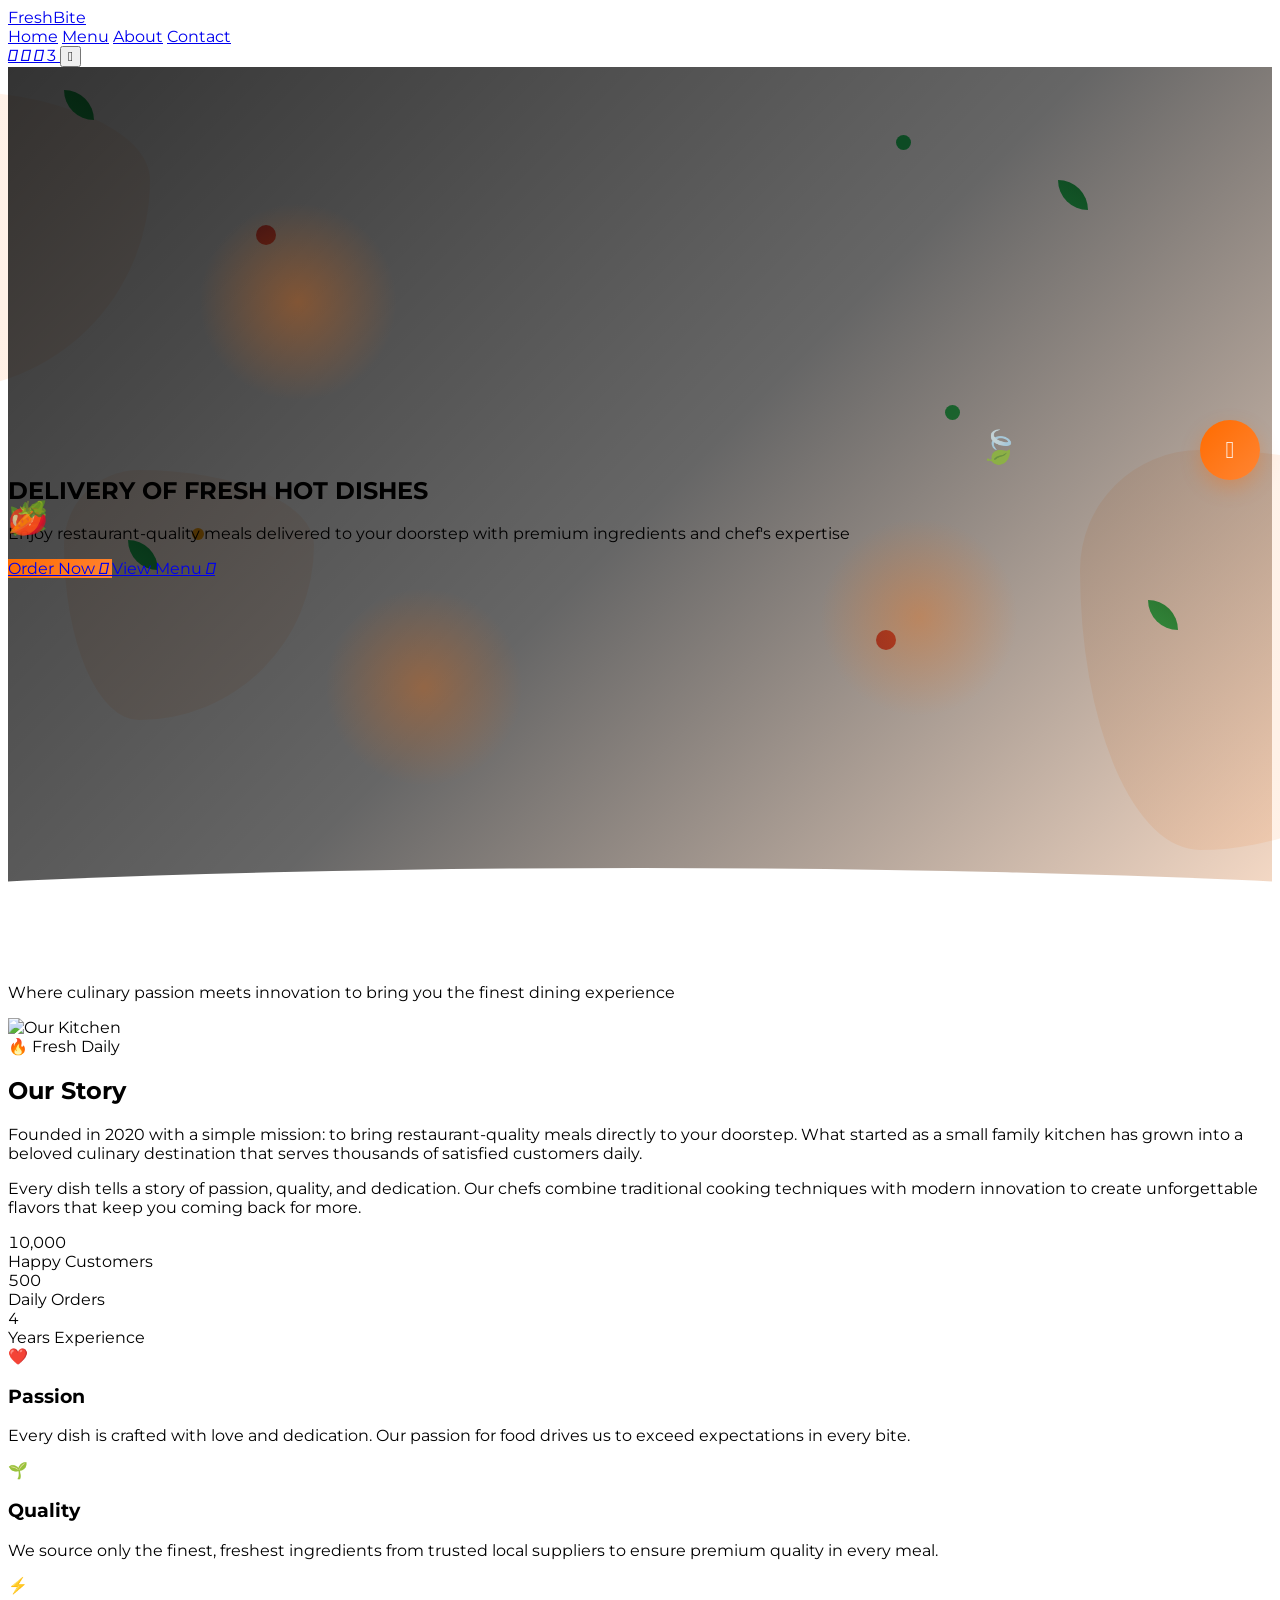
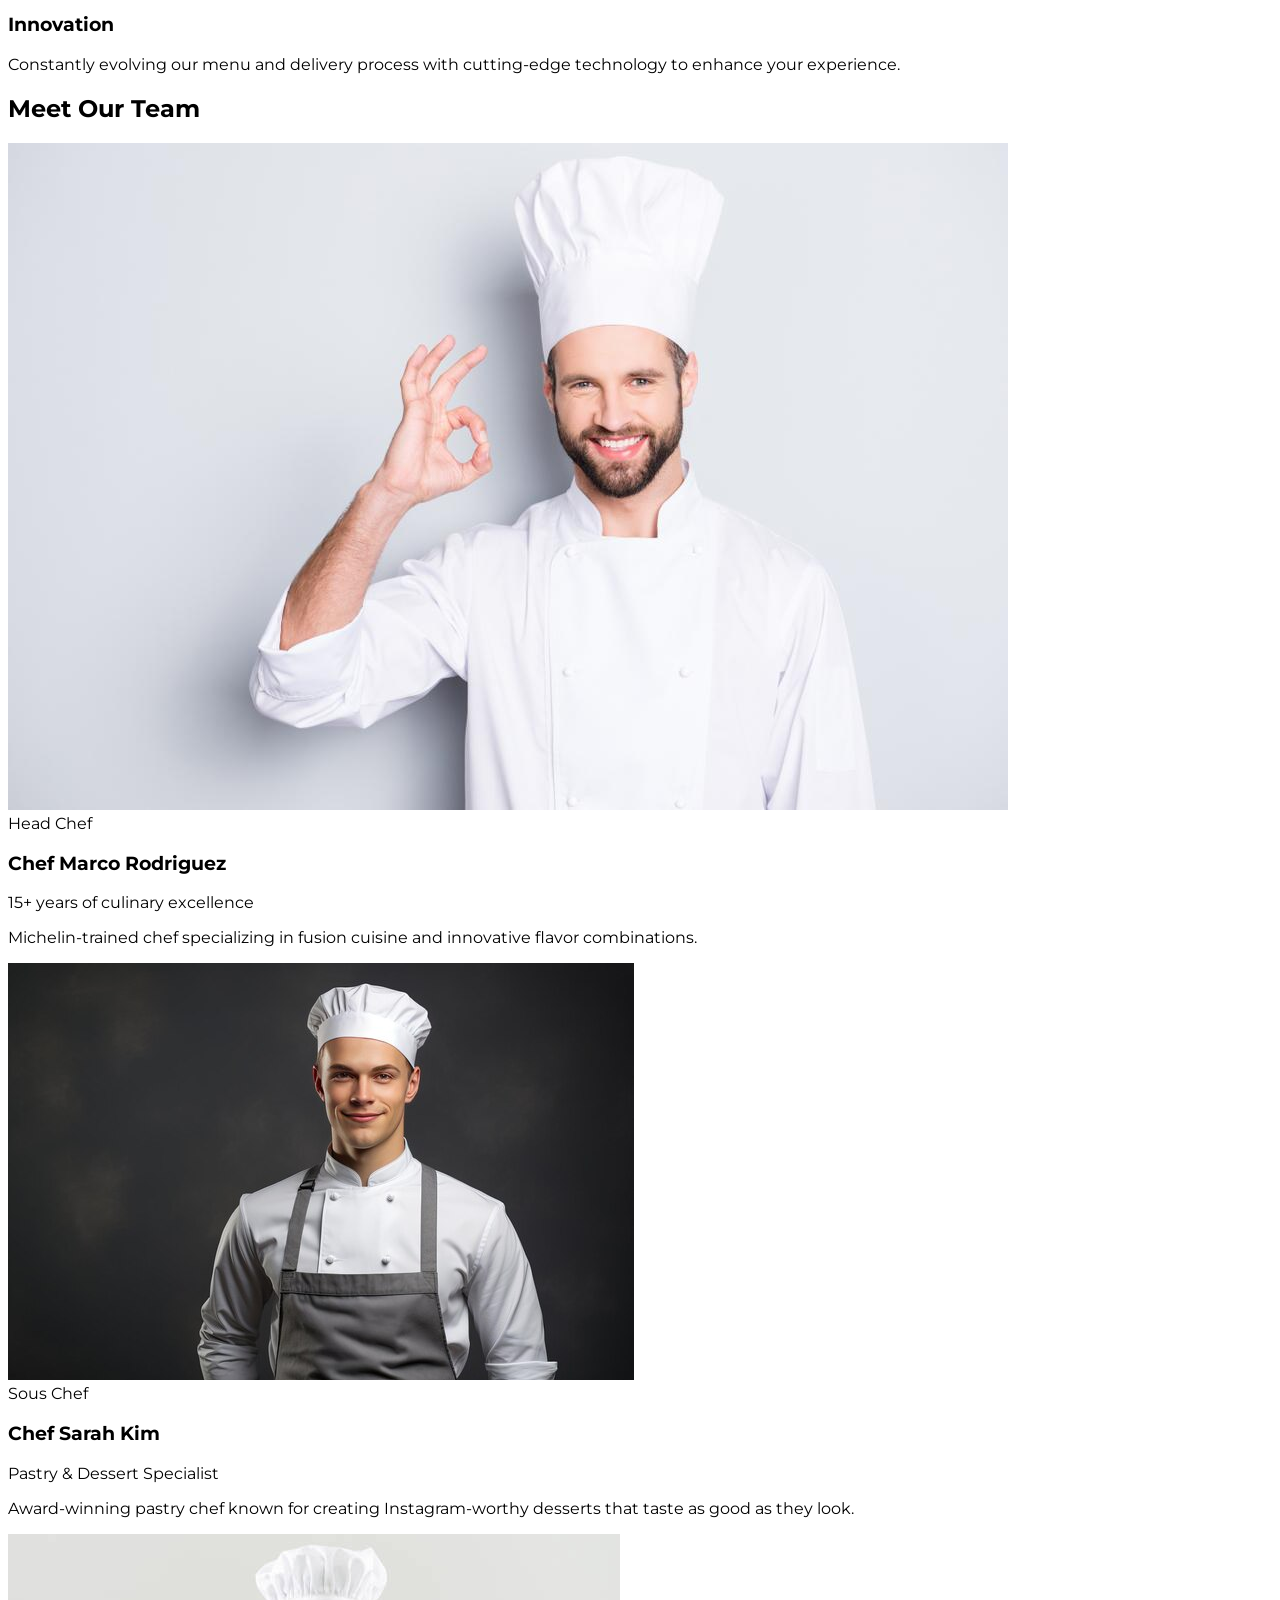
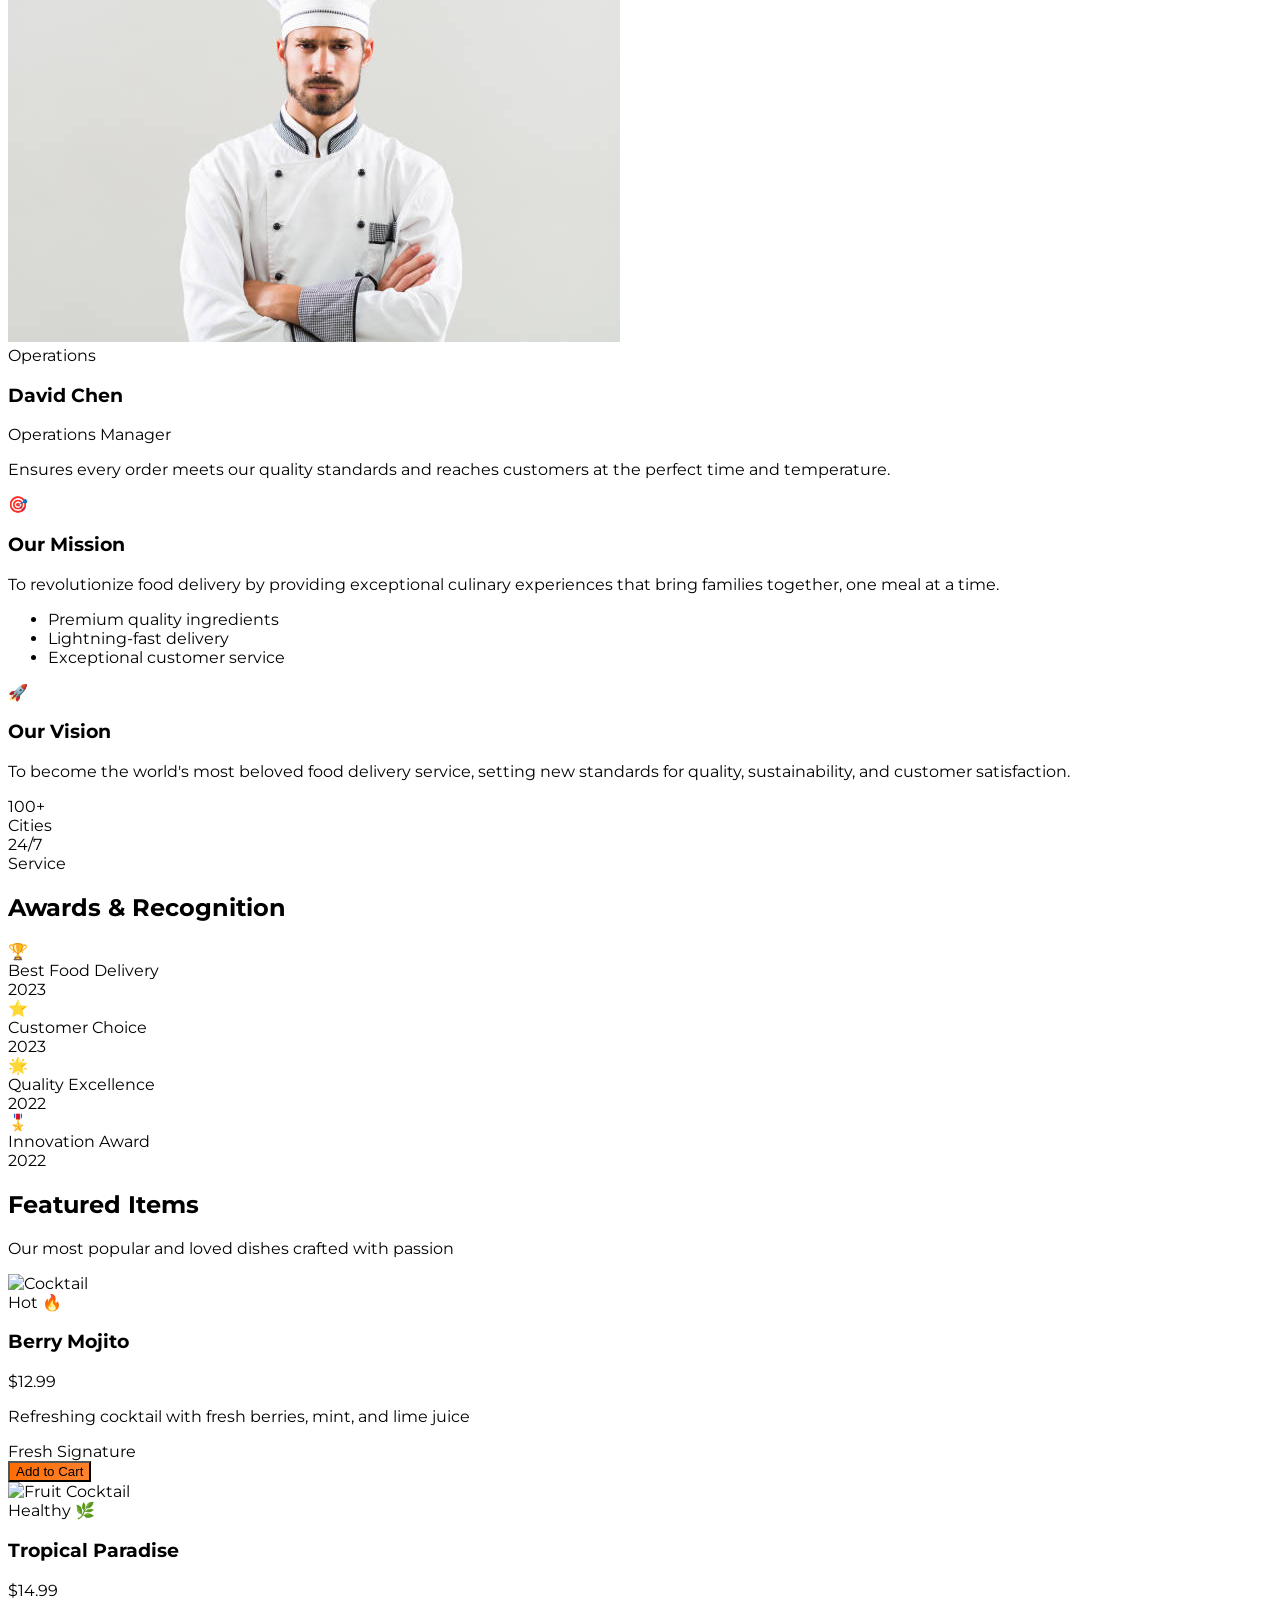
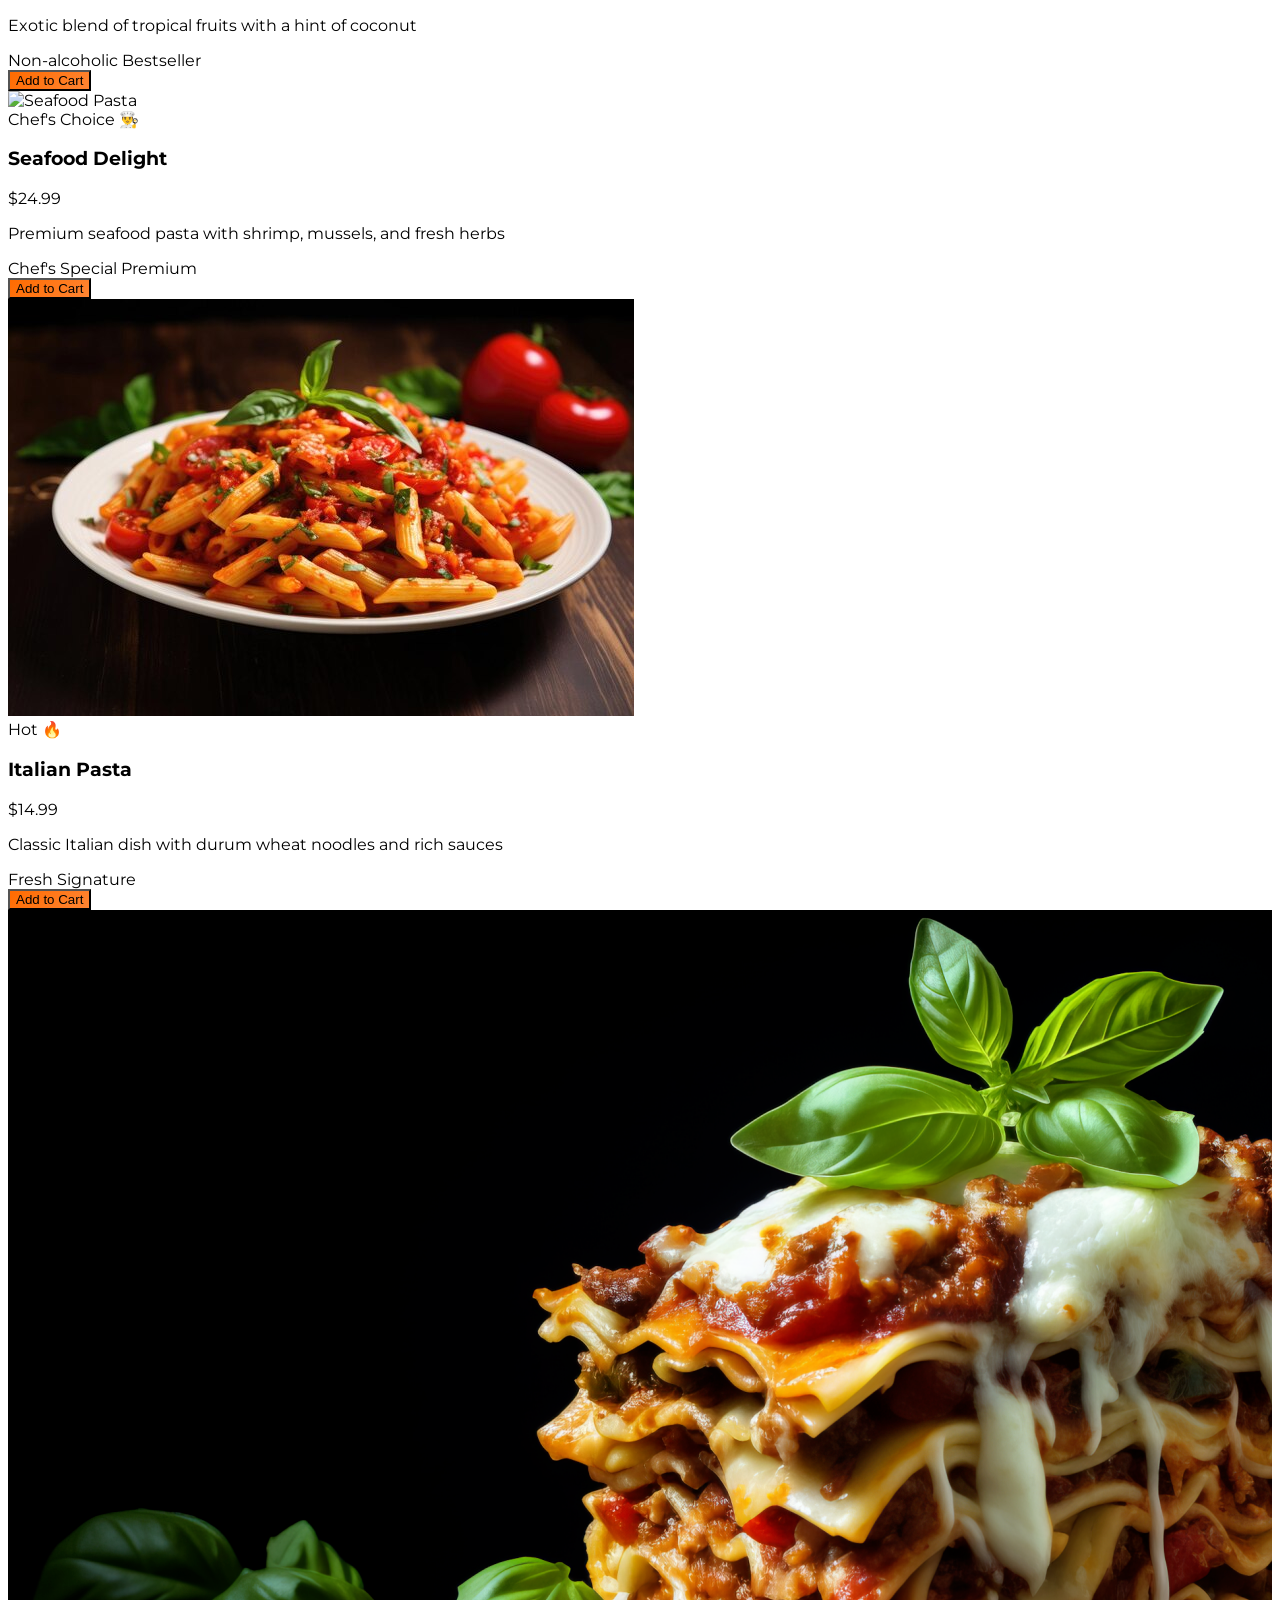
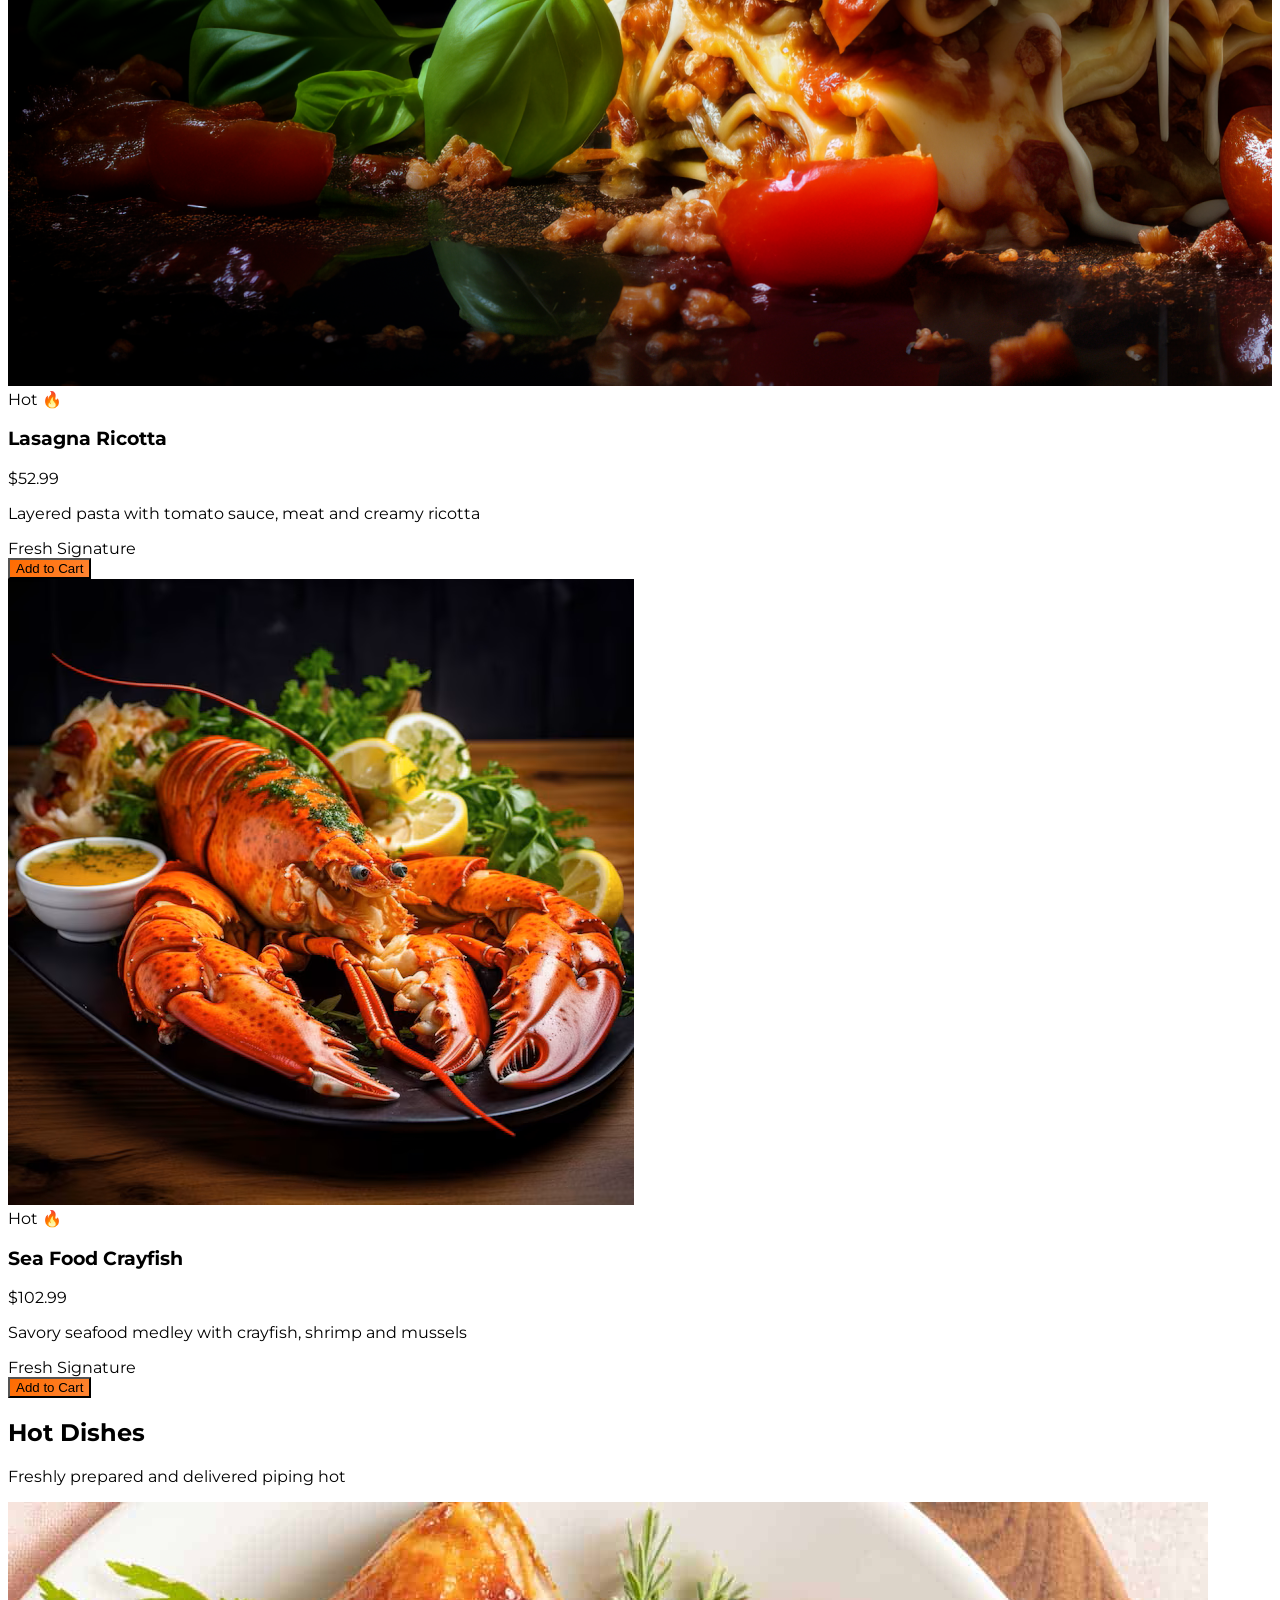
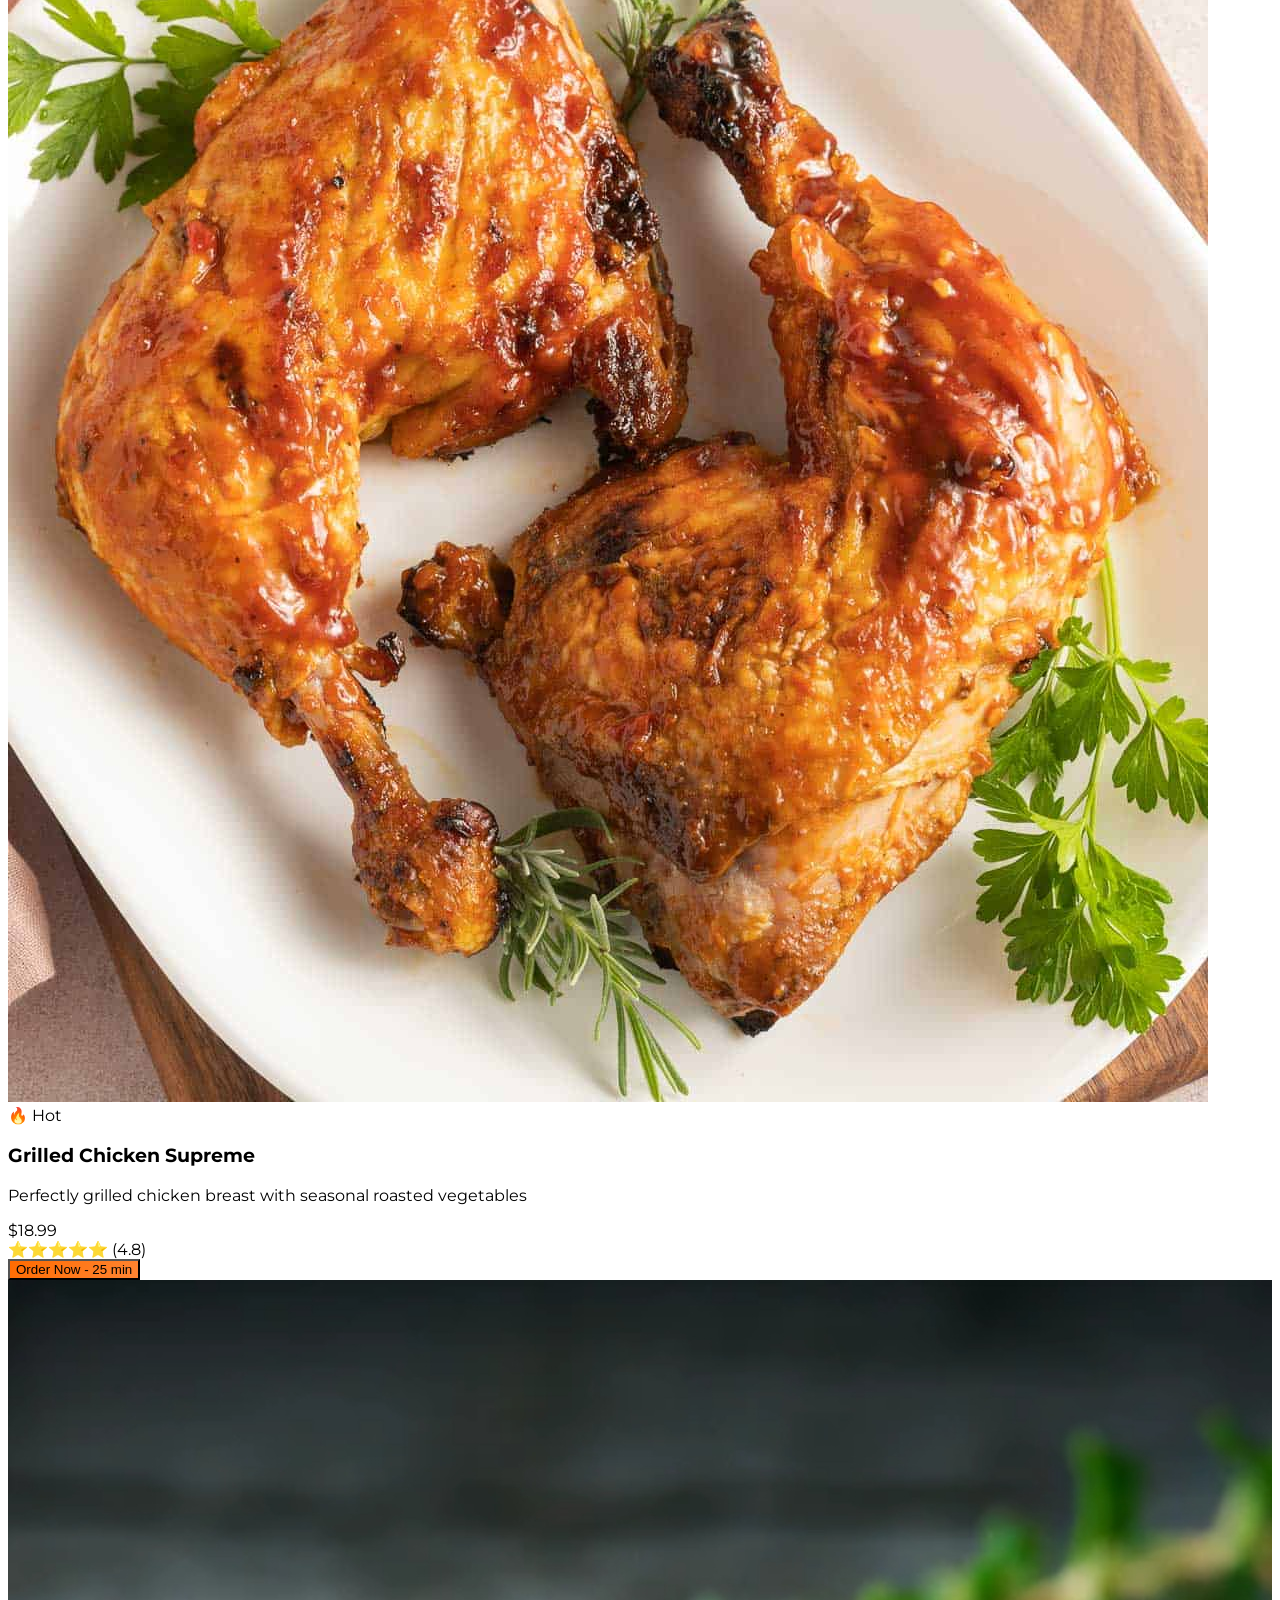
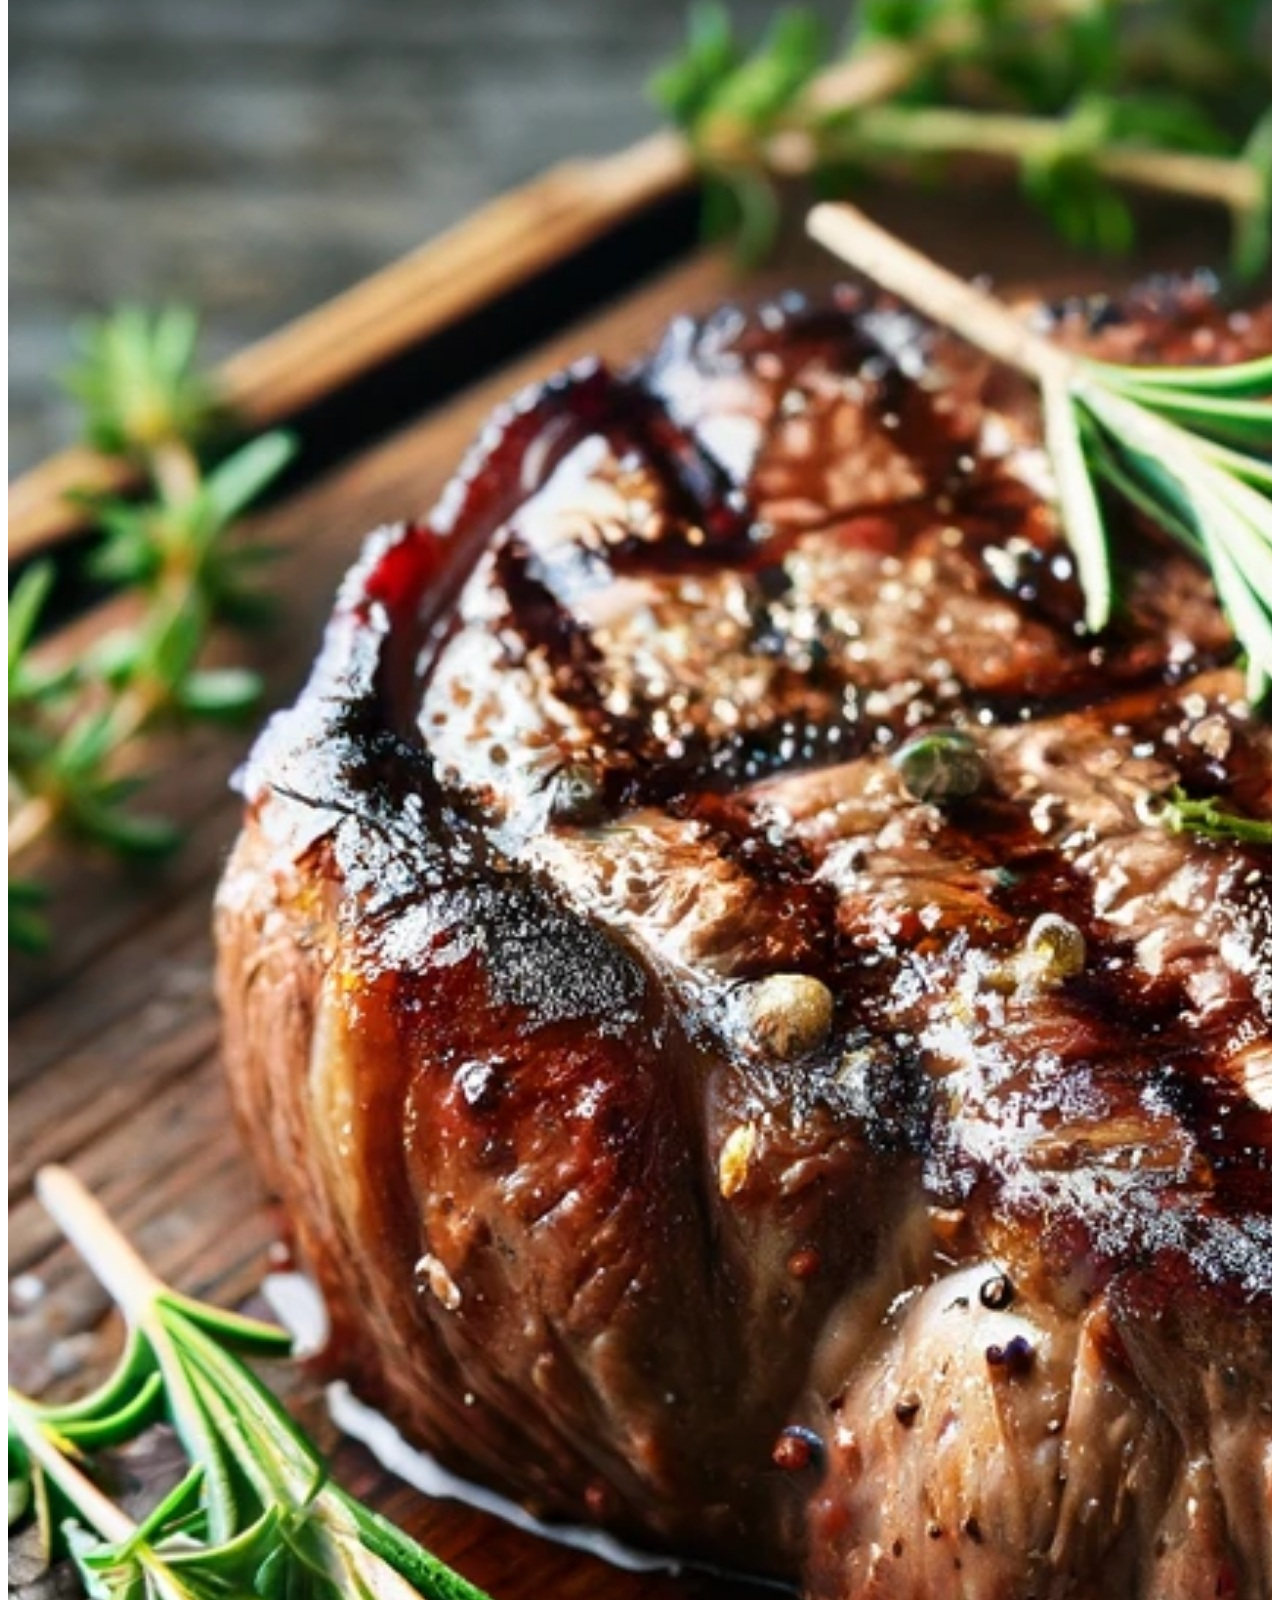
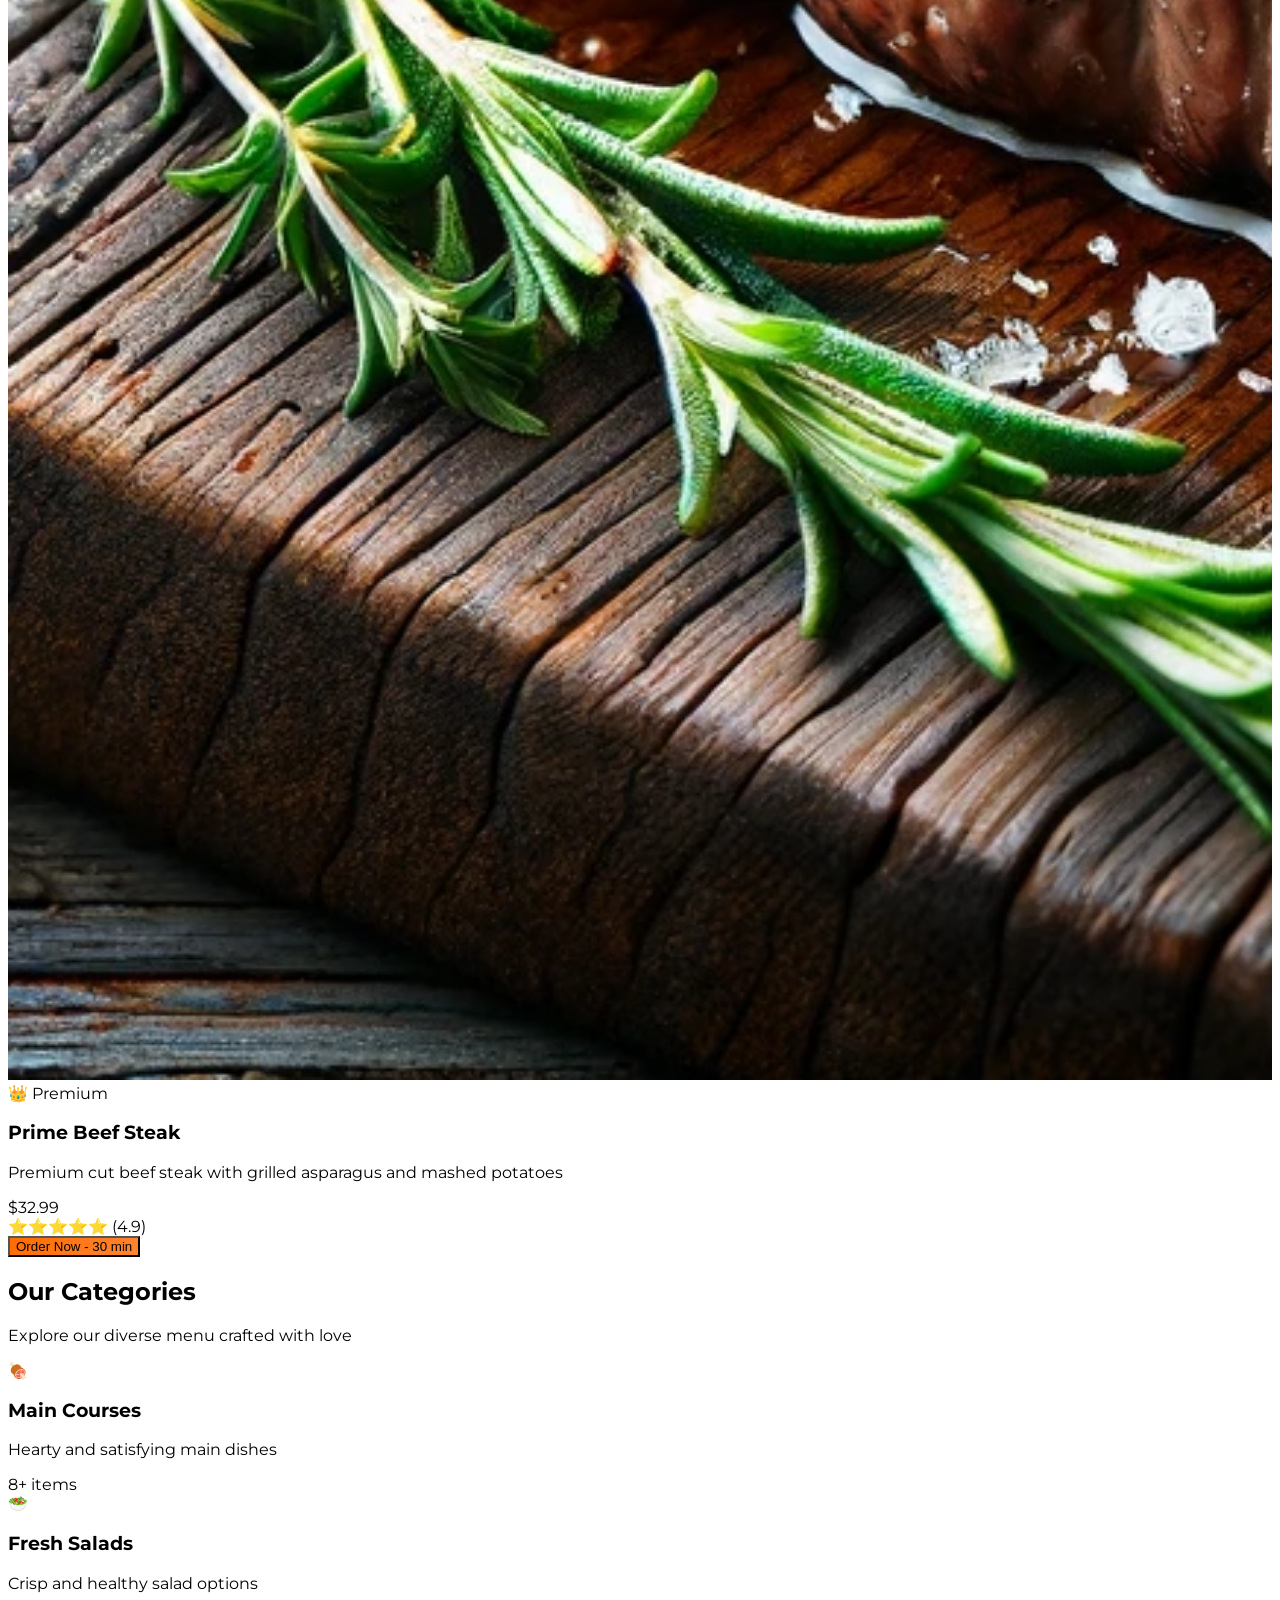
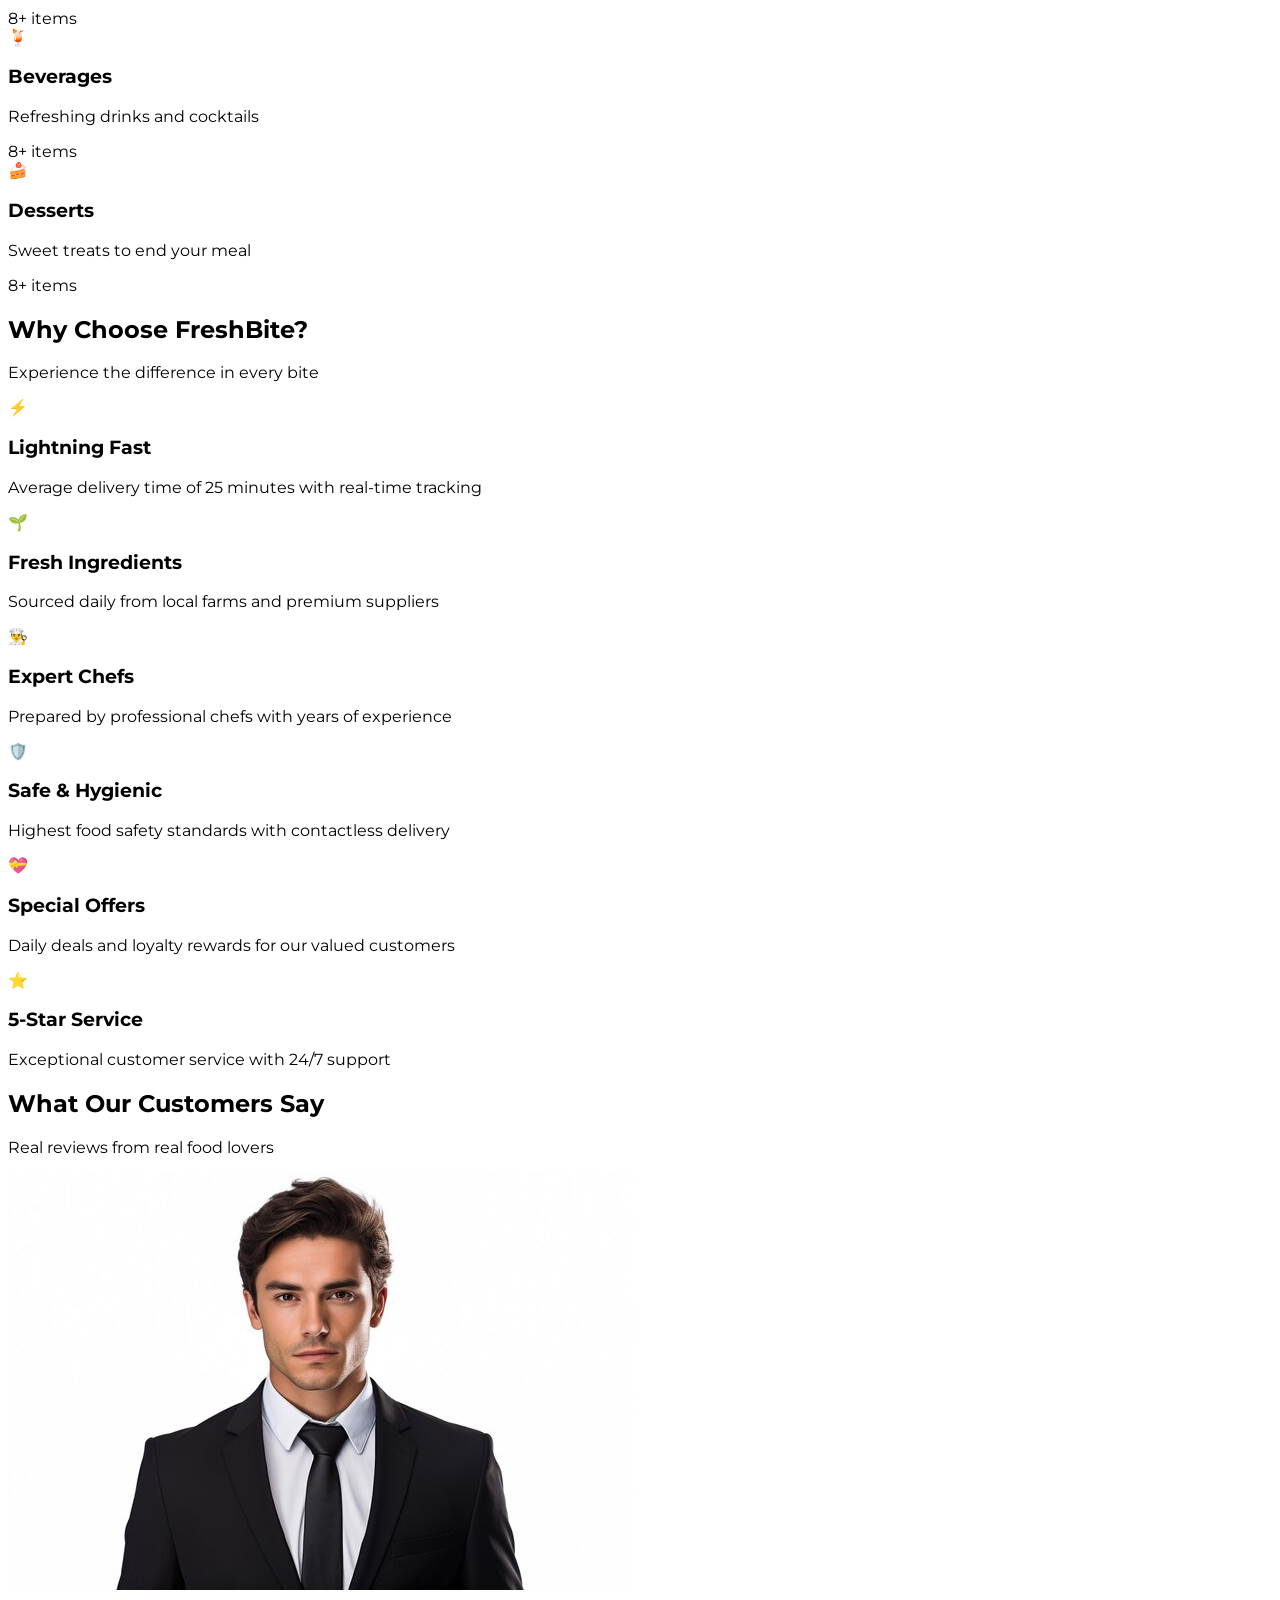
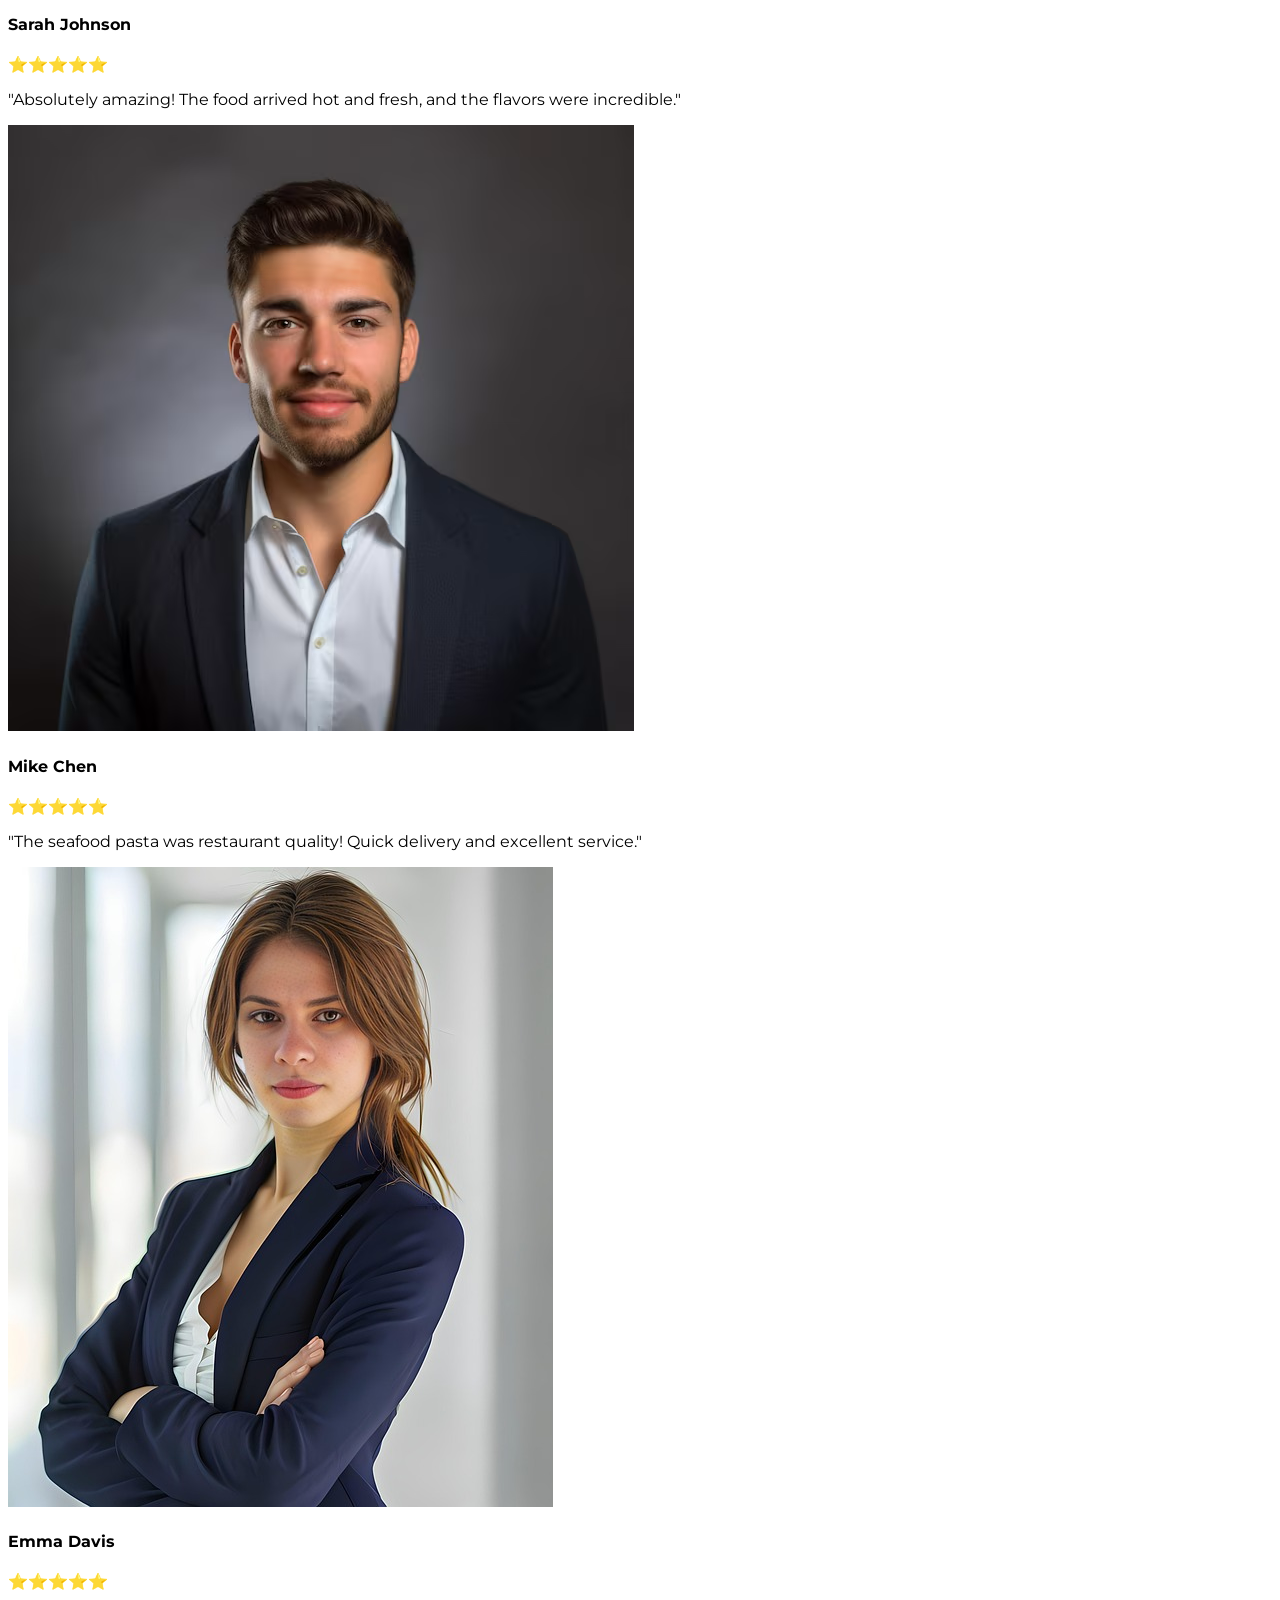
==== commit 173ea230: "changes" ====
--- a/3..html
+++ b/3..html
@@ -99,26 +99,35 @@
       box-shadow: 0 4px 6px -1px rgba(0, 0, 0, 0.3), 0 2px 4px -1px rgba(0, 0, 0, 0.2) !important;
     }
 
-    /* Theme Toggle Button */
+    /* Theme Toggle */
     .theme-toggle {
       position: fixed;
       top: 50%;
-      right: 20px;
+      right: 12px;
       transform: translateY(-50%);
       z-index: 1000;
       background: linear-gradient(135deg, #ff6b00, #ff8533);
       border: none;
       border-radius: 50%;
-      width: 60px;
-      height: 60px;
+      width: 48px;
+      height: 48px;
       display: flex;
       align-items: center;
       justify-content: center;
       color: white;
-      font-size: 24px;
+      font-size: 20px;
       cursor: pointer;
-      box-shadow: 0 10px 25px rgba(255, 107, 0, 0.3);
+      box-shadow: 0 8px 20px rgba(255, 107, 0, 0.3);
       transition: all 0.3s ease;
+    }
+
+    @media (min-width: 768px) {
+      .theme-toggle {
+        width: 60px;
+        height: 60px;
+        font-size: 24px;
+        right: 20px;
+      }
     }
 
     .theme-toggle:hover {
@@ -126,95 +135,50 @@
       box-shadow: 0 15px 35px rgba(255, 107, 0, 0.4);
     }
 
-    /* Custom Animations */
+    /* Animations */
     @keyframes float {
       0%, 100% { transform: translateY(0px) rotate(0deg); }
       50% { transform: translateY(-20px) rotate(5deg); }
     }
-
     @keyframes bounceGentle {
       0%, 100% { transform: translateY(0px); }
       50% { transform: translateY(-10px); }
     }
-
     @keyframes fadeInUp {
-      from {
-        opacity: 0;
-        transform: translateY(50px);
-      }
-      to {
-        opacity: 1;
-        transform: translateY(0);
-      }
-    }
-
+      from { opacity: 0; transform: translateY(40px); }
+      to { opacity: 1; transform: translateY(0); }
+    }
     @keyframes fadeInLeft {
-      from {
-        opacity: 0;
-        transform: translateX(-50px);
-      }
-      to {
-        opacity: 1;
-        transform: translateX(0);
-      }
-    }
-
+      from { opacity: 0; transform: translateX(-40px); }
+      to { opacity: 1; transform: translateX(0); }
+    }
     @keyframes fadeInRight {
-      from {
-        opacity: 0;
-        transform: translateX(50px);
-      }
-      to {
-        opacity: 1;
-        transform: translateX(0);
-      }
-    }
-
+      from { opacity: 0; transform: translateX(40px); }
+      to { opacity: 1; transform: translateX(0); }
+    }
     @keyframes scaleUp {
-      from {
-        opacity: 0;
-        transform: scale(0.8);
-      }
-      to {
-        opacity: 1;
-        transform: scale(1);
-      }
-    }
-
+      from { opacity: 0; transform: scale(0.85); }
+      to { opacity: 1; transform: scale(1); }
+    }
     @keyframes shimmer {
       0% { background-position: -200px 0; }
       100% { background-position: calc(200px + 100%) 0; }
     }
-
     @keyframes pulseGlow {
       from { box-shadow: 0 0 20px rgba(255, 107, 0, 0.3); }
       to { box-shadow: 0 0 40px rgba(255, 107, 0, 0.6); }
     }
 
-    /*!* Hero Section with Curved Bottom *!*/
-    /*.hero-section {*/
-    /*  background: linear-gradient(135deg, rgba(0,0,0,0.8) 0%, rgba(0,0,0,0.6) 50%, rgba(255,107,0,0.2) 100%),*/
-    /*  url('img/pexels-ella-olsson-572949-1640777.jpg');*/
-    /*!*url('img/pexels-ella-olsson-572949-1640777.jpg');*!*/
-    /*  background-size: cover;*/
-    /*  background-position: center;*/
-    /*  position: relative;*/
-    /*  min-height: 100vh;*/
-    /*  display: flex;*/
-    /*  align-items: center;*/
-    /*}*/
-
+    /* Hero */
     .hero-section {
       background: linear-gradient(135deg, rgba(0,0,0,0.8) 0%, rgba(0,0,0,0.6) 50%, rgba(255,107,0,0.2) 100%);
-      /* Remove the background image properties */
       position: relative;
       min-height: 100vh;
       display: flex;
       align-items: center;
-      overflow: hidden; /* Add this to contain the video */
-    }
-
-    /* Add video background styles */
+      overflow: hidden;
+    }
+
     .hero-video {
       position: absolute;
       top: 0;
@@ -222,7 +186,7 @@
       width: 100%;
       height: 100%;
       object-fit: cover;
-      z-index: -1; /* Place video behind content */
+      z-index: -1;
     }
 
     .hero-section::after {
@@ -231,20 +195,27 @@
       bottom: -1px;
       left: 0;
       width: 100%;
-      height: 100px;
+      height: 60px;
       background: white;
       clip-path: ellipse(100% 100% at 50% 100%);
     }
 
+    @media (min-width: 768px) {
+      .hero-section::after { height: 100px; }
+    }
+
     .dark .hero-section::after {
       background: #1a1a1a;
     }
 
-    /* Floating Elements */
     .floating-element {
       position: absolute;
       pointer-events: none;
       opacity: 0.7;
+      font-size: 1.5rem;
+    }
+    @media (min-width: 768px) {
+      .floating-element { font-size: 2rem; }
     }
     .floating-element:nth-child(1) { top: 10%; left: 5%; animation: float 6s ease-in-out infinite; }
     .floating-element:nth-child(2) { top: 20%; right: 10%; animation: float-delayed 6s ease-in-out infinite; }
@@ -252,186 +223,140 @@
     .floating-element:nth-child(4) { top: 70%; right: 5%; animation: float 7s ease-in-out infinite; }
     .floating-element:nth-child(5) { top: 40%; right: 20%; animation: float-delayed 5s ease-in-out infinite; }
 
-    /* Food Splash Effects */
     .splash-effect {
       position: absolute;
-      width: 200px;
-      height: 200px;
+      width: 120px;
+      height: 120px;
       background: radial-gradient(circle, rgba(255,107,0,0.3) 0%, transparent 70%);
       border-radius: 50%;
       animation: pulse-glow 3s ease-in-out infinite alternate;
     }
-
+    @media (min-width: 768px) {
+      .splash-effect { width: 200px; height: 200px; }
+    }
     .splash-1 { top: 15%; left: 15%; animation-delay: 0s; }
     .splash-2 { top: 50%; right: 20%; animation-delay: 1s; }
     .splash-3 { bottom: 20%; left: 25%; animation-delay: 2s; }
 
-    /* Enhanced Card Hover Effects */
+    /* Cards */
     .product-card {
       transition: all 0.4s cubic-bezier(0.25, 0.46, 0.45, 0.94);
       position: relative;
       overflow: hidden;
     }
-
-    .product-card::before {
-      content: '';
-      position: absolute;
-      top: 0;
-      left: -100%;
-      width: 100%;
-      height: 100%;
-      background: linear-gradient(90deg, transparent, rgba(255,255,255,0.2), transparent);
-      transition: left 0.5s;
-      z-index: 1;
-    }
-
-    .product-card:hover::before {
-      left: 100%;
-    }
-
     .product-card:hover {
-      transform: translateY(-15px) scale(1.02);
+      transform: translateY(-10px) scale(1.02);
       box-shadow: 0 25px 50px -12px rgba(0, 0, 0, 0.25);
     }
-
     .dark .product-card:hover {
       box-shadow: 0 25px 50px -12px rgba(255, 107, 0, 0.3);
     }
 
-    /* Category Cards with Advanced Effects */
     .category-card {
       transition: all 0.4s cubic-bezier(0.25, 0.46, 0.45, 0.94);
-      position: relative;
-      overflow: hidden;
-    }
-
+    }
     .category-card:hover {
-      transform: scale(1.05) rotate(2deg);
+      transform: scale(1.03) rotate(1deg);
       box-shadow: 0 20px 40px -8px rgba(0, 0, 0, 0.3);
     }
 
-    /* Feature Cards with Glow Effect */
     .feature-card {
       transition: all 0.4s ease;
-      position: relative;
-    }
-
+    }
     .feature-card:hover {
-      transform: translateY(-10px);
+      transform: translateY(-8px);
       box-shadow: 0 20px 40px -8px rgba(255, 107, 0, 0.2);
     }
 
-    .dark .feature-card:hover {
-      box-shadow: 0 20px 40px -8px rgba(255, 107, 0, 0.4);
-    }
-
-    /* Button Enhancements */
     .btn-primary {
       background: linear-gradient(135deg, #ff6b00, #ff8533);
       transition: all 0.3s ease;
       position: relative;
       overflow: hidden;
     }
-
-    .btn-primary::before {
-      content: '';
-      position: absolute;
-      top: 0;
-      left: -100%;
-      width: 100%;
-      height: 100%;
-      background: linear-gradient(90deg, transparent, rgba(255,255,255,0.3), transparent);
-      transition: left 0.5s;
-    }
-
-    .btn-primary:hover::before {
-      left: 100%;
-    }
-
     .btn-primary:hover {
       transform: translateY(-3px);
       box-shadow: 0 15px 30px rgba(255, 107, 0, 0.4);
     }
 
-    /* Organic Shapes */
     .organic-shape {
       position: absolute;
       background: linear-gradient(45deg, rgba(255,107,0,0.1), rgba(255,133,51,0.1));
       border-radius: 30% 70% 70% 30% / 30% 30% 70% 70%;
       animation: float-slow 10s ease-in-out infinite;
     }
-
-    .organic-1 { width: 300px; height: 300px; top: 10%; left: -150px; }
-    .organic-2 { width: 400px; height: 400px; top: 50%; right: -200px; }
-    .organic-3 { width: 250px; height: 250px; bottom: 20%; left: 10%; }
-
-    /* Scroll Animations */
+    .organic-1 { width: 200px; height: 200px; top: 10%; left: -100px; }
+    .organic-2 { width: 250px; height: 250px; top: 50%; right: -120px; }
+    .organic-3 { width: 180px; height: 180px; bottom: 20%; left: 5%; }
+    @media (min-width: 768px) {
+      .organic-1 { width: 300px; height: 300px; left: -150px; }
+      .organic-2 { width: 400px; height: 400px; right: -200px; }
+      .organic-3 { width: 250px; height: 250px; }
+    }
+
     .scroll-fade {
       opacity: 0;
-      transform: translateY(50px);
+      transform: translateY(40px);
       transition: all 0.8s ease;
     }
-
     .scroll-fade.visible {
       opacity: 1;
       transform: translateY(0);
     }
 
-    /* Parallax Background */
     .parallax-bg {
       position: relative;
-      background-attachment: fixed;
+      background-attachment: scroll;
       background-size: cover;
       background-position: center;
     }
-
-    /* Leaf Elements */
+    @media (min-width: 1024px) {
+      .parallax-bg { background-attachment: fixed; }
+    }
+
     .leaf {
       position: absolute;
-      width: 30px;
-      height: 30px;
+      width: 20px;
+      height: 20px;
       background: linear-gradient(45deg, #22c55e, #16a34a);
       border-radius: 0 100% 0 100%;
       animation: float 8s ease-in-out infinite;
     }
-
-    .leaf:nth-child(odd) {
-      animation-delay: -2s;
-      transform: rotate(45deg);
-    }
-
-    .leaf:nth-child(even) {
-      animation-delay: -4s;
-      transform: rotate(-45deg);
-    }
-
-    /* Food Ingredient Particles */
+    @media (min-width: 768px) {
+      .leaf { width: 30px; height: 30px; }
+    }
+
     .ingredient-particle {
       position: absolute;
       border-radius: 50%;
       animation: bounce-gentle 4s ease-in-out infinite;
     }
-
-    .tomato { background: #ef4444; width: 20px; height: 20px; }
-    .herb { background: #22c55e; width: 15px; height: 15px; }
-    .spice { background: #f59e0b; width: 12px; height: 12px; }
-
-
-    /*-------------------------------------*/
-
-    /* Modal Styles */
+    .tomato { background: #ef4444; width: 14px; height: 14px; }
+    .herb { background: #22c55e; width: 12px; height: 12px; }
+    .spice { background: #f59e0b; width: 10px; height: 10px; }
+    @media (min-width: 768px) {
+      .tomato { width: 20px; height: 20px; }
+      .herb { width: 15px; height: 15px; }
+      .spice { width: 12px; height: 12px; }
+    }
+
+    /* ========== FULLY RESPONSIVE CATEGORY MODAL ========== */
     .modal-overlay {
       position: fixed;
       top: 0;
       left: 0;
       width: 100%;
       height: 100%;
-      /*background: rgba(0, 0, 0, 0.8);*/
       backdrop-filter: blur(10px);
+      background: rgba(0, 0, 0, 0.45);
       z-index: 9999;
       opacity: 0;
       visibility: hidden;
-      transition: all 0.4s cubic-bezier(0.25, 0.46, 0.45, 0.94);
+      transition: all 0.35s cubic-bezier(0.25, 0.46, 0.45, 0.94);
+      display: flex;
+      align-items: center;
+      justify-content: center;
+      padding: 12px;
     }
 
     .modal-overlay.active {
@@ -440,23 +365,36 @@
     }
 
     .modal-container {
-      position: absolute;
-      top: 50%;
-      left: 50%;
-      transform: translate(-50%, -50%) scale(0.8);
-      width: 98%;
-      height: 80%;
-      max-width: 2000px;
-      max-height: 110vh;
-      /*background: white;*/
-      border-radius: 24px;
+      width: 100%;
+      max-width: 1100px;
+      height: min(92vh, 900px);
+      max-height: 100%;
+      background: white;
+      border-radius: 16px;
       overflow: hidden;
-      transition: all 0.4s cubic-bezier(0.25, 0.46, 0.45, 0.94);
+      display: flex;
+      flex-direction: column;
+      min-height: 0;
       box-shadow: 0 25px 50px -12px rgba(0, 0, 0, 0.4);
+      transform: scale(0.92);
+      transition: all 0.35s cubic-bezier(0.25, 0.46, 0.45, 0.94);
+    }
+
+    @media (max-width: 639px) {
+      .modal-overlay {
+        padding: 8px;
+        padding-bottom: max(8px, env(safe-area-inset-bottom));
+        align-items: flex-end;
+      }
+
+      .modal-container {
+        height: min(92dvh, 92vh);
+        border-radius: 16px 16px 12px 12px;
+      }
     }
 
     .modal-overlay.active .modal-container {
-      transform: translate(-50%, -50%) scale(1);
+      transform: scale(1);
     }
 
     .dark .modal-container {
@@ -466,168 +404,178 @@
 
     .modal-header {
       background: linear-gradient(135deg, #ff6b00, #ff8533);
-      padding: 2rem;
+      padding: 1.1rem 1.25rem;
       text-align: center;
       position: relative;
-      overflow: hidden;
-
-    }
-
-    .modal-header::before {
-      content: '';
-      position: absolute;
-      top: 0;
-      left: 0;
-      right: 0;
-      bottom: 0;
-      background: url('data:image/svg+xml,<svg xmlns="http://www.w3.org/2000/svg" viewBox="0 0 100 20"><defs><radialGradient id="a" cx="50%" cy="0%" r="100%"><stop offset="0%" stop-color="rgba(255,255,255,0.1)"/><stop offset="100%" stop-color="rgba(255,255,255,0)"/></radialGradient></defs><ellipse cx="50" cy="0" rx="50" ry="20" fill="url(%23a)"/></svg>') repeat-x;
-      animation: shimmer 3s ease-in-out infinite;
+      flex-shrink: 0;
+    }
+
+    @media (min-width: 640px) {
+      .modal-header {
+        padding: 1.5rem 2rem;
+      }
     }
 
     .modal-close {
       position: absolute;
-      top: 1rem;
-      right: 1.5rem;
-      background: rgba(255, 255, 255, 0.2);
+      top: 0.75rem;
+      right: 0.85rem;
+      background: rgba(255, 255, 255, 0.22);
       border: none;
-      width: 40px;
-      height: 40px;
+      width: 36px;
+      height: 36px;
       border-radius: 50%;
       display: flex;
       align-items: center;
       justify-content: center;
       color: white;
-      font-size: 1.2rem;
+      font-size: 1.15rem;
       cursor: pointer;
-      transition: all 0.3s ease;
-      backdrop-filter: blur(10px);
+      transition: all 0.25s ease;
+      z-index: 10;
+    }
+
+    @media (min-width: 640px) {
+      .modal-close {
+        top: 1rem;
+        right: 1.25rem;
+        width: 40px;
+        height: 40px;
+      }
     }
 
     .modal-close:hover {
-      background: rgba(255, 255, 255, 0.3);
-      transform: scale(1.1);
-    }
-
+      background: rgba(255, 255, 255, 0.35);
+      transform: scale(1.08);
+    }
+
+    /* Critical responsive grid */
     .modal-body {
+      flex: 1;
+      min-height: 0;
+      overflow-x: hidden;
+      overflow-y: auto;
+      -webkit-overflow-scrolling: touch;
+      padding: 0.85rem;
       display: grid;
-      grid-template-columns: repeat(auto-fit, minmax(500px, 1fr));
-      gap: 2rem;
-      padding: 2rem;
-
-      max-height: 60vh;
-      overflow-y: auto;
-
-      /* Hide scrollbar - Firefox */
-      scrollbar-width: none;
-
-      /* Hide scrollbar - WebKit (Chrome, Safari, Edge) */
+      grid-template-columns: 1fr;
+      grid-auto-rows: min-content;
+      align-content: start;
+      gap: 0.75rem;
+      scrollbar-width: thin;
+    }
+
+    @media (min-width: 640px) {
+      .modal-body {
+        grid-template-columns: repeat(auto-fill, minmax(min(100%, 280px), 1fr));
+        padding: 1.25rem;
+        gap: 1.25rem;
+      }
+    }
+
+    @media (min-width: 900px) {
+      .modal-body {
+        grid-template-columns: repeat(auto-fill, minmax(min(100%, 320px), 1fr));
+        padding: 1.5rem 1.75rem;
+        gap: 1.5rem;
+      }
     }
 
     .modal-body::-webkit-scrollbar {
-      display: none;
-    }
-
-
-    .modal-body::-webkit-scrollbar {
-      width: 8px;
-    }
-
+      width: 6px;
+    }
     .modal-body::-webkit-scrollbar-track {
-      background: #f1f1f1;
-      border-radius: 4px;
-    }
-
+      background: transparent;
+    }
     .modal-body::-webkit-scrollbar-thumb {
       background: linear-gradient(135deg, #ff6b00, #ff8533);
-      border-radius: 4px;
-    }
-
-    .modal-body::-webkit-scrollbar-thumb:hover {
-      background: linear-gradient(135deg, #e85d00, #ff6b00);
-    }
-
+      border-radius: 10px;
+    }
+
+    /* Item Card */
     .category-item {
       display: flex;
-      padding: 2rem;
-      /*border-bottom: 1px solid #e5e7eb;*/
-      transition: all 0.3s ease;
+      flex-direction: row;
+      align-items: stretch;
+      background: white;
+      border-radius: 14px;
+      overflow: hidden;
+      min-width: 0;
+      min-height: 0;
+      height: auto;
+      box-shadow: 0 4px 14px rgba(0, 0, 0, 0.07);
+      transition: transform 0.3s ease, box-shadow 0.3s ease;
       position: relative;
+    }
+
+    .dark .category-item {
+      background: #333;
+    }
+
+    .category-item:hover {
+      transform: translateY(-4px);
+      box-shadow: 0 12px 24px rgba(255, 107, 0, 0.15);
+    }
+
+    .item-image {
+      width: 108px;
+      min-width: 108px;
+      height: auto;
+      min-height: 108px;
       overflow: hidden;
-
-
-      border-radius: 25px; /* 🎯 This creates the curve */
-      box-shadow: 0 10px 20px rgba(0, 0, 0, 0.05);
-      /*transition: transform 0.3s ease;*/
-    }
-
-    .category-item:hover {
-      /*background: linear-gradient(90deg, rgba(255, 107, 0, 0.05), rgba(255, 133, 51, 0.05));*/
-      background: linear-gradient(
-        90deg,
-        rgba(255, 183, 77, 0.3),
-        rgba(255, 160, 67, 0.3)
-      );
-      transform: translateX(10px);
-    }
-
-    .dark .category-item {
-      border-bottom-color: #404040;
-    }
-
-    .dark .category-item:hover {
-      background: linear-gradient(90deg, rgba(255, 107, 0, 0.1), rgba(218, 74, 20, 0.1));
-    }
-
-    .category-item::before {
-      content: '';
-      position: absolute;
-      left: 0;
-      top: 0;
-      width: 4px;
+      flex-shrink: 0;
+    }
+
+    .item-image img {
+      width: 100%;
       height: 100%;
-      background: linear-gradient(135deg, #ff6b00, #ff8533);
-      transform: scaleY(0);
-      transition: transform 0.3s ease;
-    }
-
-    .category-item:hover::before {
-      transform: scaleY(1);
-    }
-
-    .item-image {
-      width: 200px;
-      height: 200px;
-      border-radius: 16px;
-      overflow: hidden;
-      margin-right: 2rem;
-      position: relative;
-      flex-shrink: 0;
-
-    }
-
-    .item-image img {
-      width: 120%;
-      height: 120%;
       object-fit: cover;
-      transition: transform 0.5s ease;
+      display: block;
+      transition: transform 0.45s ease;
     }
 
     .category-item:hover .item-image img {
-      transform: scale(1.1);
+      transform: scale(1.07);
     }
 
     .item-content {
-      flex: 1;
+      padding: 0.7rem 0.8rem 0.8rem;
       display: flex;
       flex-direction: column;
-      justify-content: center;
+      flex: 1;
+      min-width: 0;
     }
 
     .item-title {
-      font-size: 1.5rem;
-      font-weight: bold;
-      margin-bottom: 0.5rem;
+      font-size: 0.95rem;
+      font-weight: 700;
+      margin-bottom: 0.2rem;
       color: #1f2937;
+      line-height: 1.3;
+      overflow-wrap: anywhere;
+      word-break: break-word;
+    }
+
+    @media (min-width: 640px) {
+      .category-item {
+        flex-direction: column;
+      }
+
+      .item-image {
+        width: 100%;
+        min-width: 0;
+        height: 190px;
+        min-height: 190px;
+      }
+
+      .item-content {
+        padding: 1rem 1.1rem 1.2rem;
+      }
+
+      .item-title {
+        font-size: 1.25rem;
+        margin-bottom: 0.35rem;
+      }
     }
 
     .dark .item-title {
@@ -635,249 +583,196 @@
     }
 
     .item-description {
+      font-size: 0.75rem;
       color: #6b7280;
-      margin-bottom: 1rem;
-      line-height: 1.6;
+      line-height: 1.4;
+      margin-bottom: 0.4rem;
+      display: -webkit-box;
+      -webkit-line-clamp: 2;
+      -webkit-box-orient: vertical;
+      overflow: hidden;
+    }
+
+    @media (min-width: 640px) {
+      .item-description {
+        font-size: 0.875rem;
+        line-height: 1.5;
+        margin-bottom: 0.7rem;
+        -webkit-line-clamp: unset;
+        display: block;
+        overflow: visible;
+        flex: 1;
+      }
     }
 
     .dark .item-description {
       color: #b0b0b0;
     }
 
-    .item-price {
-      font-size: 1.25rem;
-      font-weight: bold;
-      color: #ff6b00;
-      margin-bottom: 1rem;
-    }
-
     .item-tags {
       display: flex;
-      gap: 0.5rem;
-      margin-bottom: 1rem;
       flex-wrap: wrap;
+      gap: 0.25rem;
+      margin-bottom: 0.4rem;
+    }
+
+    @media (min-width: 640px) {
+      .item-tags {
+        gap: 0.35rem;
+        margin-bottom: 0.7rem;
+      }
     }
 
     .item-tag {
-      padding: 0.25rem 0.75rem;
+      padding: 0.2rem 0.6rem;
       border-radius: 20px;
-      font-size: 0.875rem;
+      font-size: 0.75rem;
       font-weight: 500;
+    }
+
+    .item-price {
+      font-size: 1rem;
+      font-weight: 700;
+      color: #ff6b00;
+      margin-bottom: 0.45rem;
+    }
+
+    @media (min-width: 640px) {
+      .item-price {
+        font-size: 1.2rem;
+        margin-bottom: 0.85rem;
+      }
     }
 
     .add-to-cart-btn {
       background: linear-gradient(135deg, #ff6b00, #ff8533);
       color: white;
       border: none;
-      padding: 0.75rem 2rem;
+      padding: 0.5rem 0.75rem;
       border-radius: 8px;
       font-weight: 600;
+      font-size: 0.8rem;
       cursor: pointer;
-      transition: all 0.3s ease;
+      transition: all 0.25s ease;
+      width: 100%;
+      max-width: 100%;
       position: relative;
       overflow: hidden;
-      align-self: flex-start;
-    }
-
-    .add-to-cart-btn::before {
-      content: '';
-      position: absolute;
-      top: 0;
-      left: -100%;
-      width: 100%;
-      height: 100%;
-      background: linear-gradient(90deg, transparent, rgba(255,255,255,0.3), transparent);
-      transition: left 0.5s;
-    }
-
-    .add-to-cart-btn:hover::before {
-      left: 100%;
+      margin-top: auto;
+    }
+
+    @media (min-width: 640px) {
+      .add-to-cart-btn {
+        padding: 0.7rem 1.2rem;
+        font-size: 0.9rem;
+      }
     }
 
     .add-to-cart-btn:hover {
       transform: translateY(-2px);
-      box-shadow: 0 10px 20px rgba(255, 107, 0, 0.3);
-    }
-
-    /* Floating Background Emojis for Modal */
+      box-shadow: 0 8px 18px rgba(255, 107, 0, 0.3);
+    }
+
+    /* Floating emojis */
     .modal-floating-emoji {
       position: absolute;
-      font-size: 2rem;
-      opacity: 0.1;
+      font-size: 1.4rem;
+      opacity: 0.12;
       pointer-events: none;
       z-index: 1;
-      animation: modal-float 15s linear infinite;
+      animation: modal-float 16s linear infinite;
+    }
+
+    @media (min-width: 640px) {
+      .modal-floating-emoji {
+        font-size: 1.8rem;
+      }
     }
 
     @keyframes modal-float {
-      0% {
-        transform: translateY(100vh) rotate(0deg);
-        opacity: 0;
-      }
-      10% {
-        opacity: 0.1;
-      }
-      90% {
-        opacity: 0.1;
-      }
-      100% {
-        transform: translateY(-100px) rotate(360deg);
-        opacity: 0;
-      }
-    }
-
-    /* Staggered animation delays */
-    .modal-floating-emoji:nth-child(1) { animation-delay: 0s; left: 10%; }
-    .modal-floating-emoji:nth-child(2) { animation-delay: 2s; left: 20%; }
-    .modal-floating-emoji:nth-child(3) { animation-delay: 4s; left: 30%; }
-    .modal-floating-emoji:nth-child(4) { animation-delay: 6s; left: 40%; }
-    .modal-floating-emoji:nth-child(5) { animation-delay: 8s; left: 50%; }
-    .modal-floating-emoji:nth-child(6) { animation-delay: 10s; left: 60%; }
-    .modal-floating-emoji:nth-child(7) { animation-delay: 12s; left: 70%; }
-    .modal-floating-emoji:nth-child(8) { animation-delay: 14s; left: 80%; }
-
-    /* Item entrance animation */
-    .category-item {
+      0%   { transform: translateY(100vh) rotate(0deg); opacity: 0; }
+      10%  { opacity: 0.12; }
+      90%  { opacity: 0.12; }
+      100% { transform: translateY(-80px) rotate(360deg); opacity: 0; }
+    }
+
+    /* Mobile Menu */
+    .mobile-menu {
+      position: fixed;
+      top: 0;
+      right: -100%;
+      width: 80%;
+      max-width: 320px;
+      height: 100%;
+      background: white;
+      z-index: 100;
+      transition: right 0.35s ease;
+      box-shadow: -10px 0 30px rgba(0,0,0,0.15);
+      padding: 5rem 1.5rem 2rem;
+      display: flex;
+      flex-direction: column;
+      gap: 0.5rem;
+    }
+    .dark .mobile-menu { background: #2d2d2d; }
+    .mobile-menu.active { right: 0; }
+    .mobile-menu a {
+      display: block;
+      padding: 0.9rem 1rem;
+      font-size: 1.1rem;
+      font-weight: 500;
+      color: #1f2937;
+      border-radius: 10px;
+    }
+    .dark .mobile-menu a { color: #e0e0e0; }
+    .mobile-menu a:hover {
+      background: rgba(255, 107, 0, 0.1);
+      color: #ff6b00;
+    }
+    .mobile-overlay {
+      position: fixed;
+      inset: 0;
+      background: rgba(0,0,0,0.5);
+      z-index: 90;
       opacity: 0;
-      transform: translateY(20px);
-      animation: fadeInUp 0.6s ease forwards;
-    }
-
-    .category-item:nth-child(1) { animation-delay: 0.1s; }
-    .category-item:nth-child(2) { animation-delay: 0.2s; }
-    .category-item:nth-child(3) { animation-delay: 0.3s; }
-    .category-item:nth-child(4) { animation-delay: 0.4s; }
-    .category-item:nth-child(5) { animation-delay: 0.5s; }
-    .category-item:nth-child(6) { animation-delay: 0.6s; }
-    .category-item:nth-child(7) { animation-delay: 0.7s; }
-    .category-item:nth-child(8) { animation-delay: 0.8s; }
-
-    /* Responsive Design */
-    @media (max-width: 768px) {
-      .modal-container {
-        width: 98%;
-        max-height: 95vh;
-      }
-
-      .category-item {
-        flex-direction: column;
-        text-align: center;
-        padding: 1.5rem;
-      }
-
-      .item-image {
-        width: 100%;
-        height: 200px;
-        margin-right: 0;
-        margin-bottom: 1rem;
-      }
-
-      .modal-header {
-        padding: 1.5rem;
-      }
-    }
-
-
-    .cta-video {
-      object-fit: cover;
-      z-index: -1;
-    }
-
-    /* Enhanced text visibility over video */
-    .drop-shadow-lg {
-      filter: drop-shadow(0 10px 8px rgb(0 0 0 / 0.04)) drop-shadow(0 4px 3px rgb(0 0 0 / 0.1));
-    }
-
-    .drop-shadow-md {
-      filter: drop-shadow(0 4px 3px rgb(0 0 0 / 0.07)) drop-shadow(0 2px 2px rgb(0 0 0 / 0.06));
-    }
-
-    /* Backdrop blur for better button visibility */
-    .backdrop-blur-sm {
-      backdrop-filter: blur(4px);
-    }
-
-
-    .value-card:hover {
-      transform: scale(1.05) rotate(1deg);
-    }
-
-    .team-card:hover {
-      transform: translateY(-10px) scale(1.02);
-    }
-
-    .mission-card:hover, .vision-card:hover {
-      transform: translateY(-5px);
-    }
-
-    .award-card:hover {
-      transform: scale(1.1) rotate(5deg);
-    }
-
-    /* Counter Animation */
-    .counter {
-      font-variant-numeric: tabular-nums;
-    }
-
-    /* Custom hover effects */
-    .team-card img {
-      transition: transform 0.5s ease;
-    }
-
-    .team-card:hover img {
-      transform: scale(1.1);
-    }
-
-    /* Floating animation for awards */
-    .award-card {
-      animation: float 6s ease-in-out infinite;
-    }
-
-    .award-card:nth-child(2) {
-      animation-delay: 1s;
-    }
-
-    .award-card:nth-child(3) {
-      animation-delay: 2s;
-    }
-
-    .award-card:nth-child(4) {
-      animation-delay: 3s;
-    }
-
-    /* Gradient text animation */
-    @keyframes gradient-shift {
-      0% { background-position: 0% 50%; }
-      50% { background-position: 100% 50%; }
-      100% { background-position: 0% 50%; }
-    }
-
-    .animate-gradient {
-      background-size: 200% 200%;
-      animation: gradient-shift 3s ease infinite;
-    }
+      visibility: hidden;
+      transition: all 0.3s ease;
+    }
+    .mobile-overlay.active {
+      opacity: 1;
+      visibility: visible;
+    }
+
+    .value-card:hover { transform: scale(1.03) rotate(0.5deg); }
+    .team-card:hover { transform: translateY(-8px) scale(1.01); }
+    .mission-card:hover, .vision-card:hover { transform: translateY(-4px); }
+    .award-card:hover { transform: scale(1.06) rotate(3deg); }
+    .counter { font-variant-numeric: tabular-nums; }
+    .team-card img { transition: transform 0.5s ease; }
+    .team-card:hover img { transform: scale(1.08); }
+    .award-card { animation: float 6s ease-in-out infinite; }
+    .award-card:nth-child(2) { animation-delay: 1s; }
+    .award-card:nth-child(3) { animation-delay: 2s; }
+    .award-card:nth-child(4) { animation-delay: 3s; }
+
+    .cta-video { object-fit: cover; z-index: -1; }
   </style>
 </head>
 <body class="bg-white transition-colors duration-300">
-<!-- Theme Toggle Button -->
+
+<!-- Theme Toggle -->
 <button class="theme-toggle" onclick="toggleTheme()" aria-label="Toggle theme">
   <i class="ri-sun-line" id="theme-icon"></i>
 </button>
 
 <!-- Floating Background Elements -->
 <div class="fixed inset-0 pointer-events-none z-0">
-  <!-- Organic Shapes -->
   <div class="organic-shape organic-1"></div>
   <div class="organic-shape organic-2"></div>
   <div class="organic-shape organic-3"></div>
-
-  <!-- Leaves -->
   <div class="leaf" style="top: 10%; left: 5%;"></div>
   <div class="leaf" style="top: 20%; right: 15%;"></div>
   <div class="leaf" style="top: 60%; left: 10%;"></div>
   <div class="leaf" style="bottom: 30%; right: 8%;"></div>
-
-  <!-- Food Particles -->
   <div class="ingredient-particle tomato" style="top: 25%; left: 20%; animation-delay: 1s;"></div>
   <div class="ingredient-particle herb" style="top: 45%; right: 25%; animation-delay: 2s;"></div>
   <div class="ingredient-particle spice" style="bottom: 40%; left: 15%; animation-delay: 0.5s;"></div>
@@ -886,150 +781,100 @@
 </div>
 
 <!-- Header -->
-<header class="bg-white/95 backdrop-blur-sm shadow-lg sticky top-0 z-50 transition-all duration-300">
-  <div class="container mx-auto px-4 py-4 flex items-center justify-between">
-    <a href="#" class="text-3xl font-['Pacifico'] text-primary animate-pulse-glow">FreshBite</a>
-    <nav class="hidden md:flex items-center space-x-8">
-      <a href="#" class="text-gray-800 hover:text-primary font-medium transition-all duration-300 hover:scale-105">Home</a>
-      <a href="#featureProducts" class="text-gray-800 hover:text-primary font-medium transition-all duration-300 hover:scale-105">Menu</a>
-      <a href="#about" class="text-gray-800 hover:text-primary font-medium transition-all duration-300 hover:scale-105">About</a>
-      <a href="#contacts" class="text-gray-800 hover:text-primary font-medium transition-all duration-300 hover:scale-105">Contact</a>
+<header class="bg-white/95 backdrop-blur-sm shadow-lg sticky top-0 z-50">
+  <div class="container mx-auto px-4 py-3 md:py-4 flex items-center justify-between">
+    <a href="#" class="text-2xl md:text-3xl font-['Pacifico'] text-primary">FreshBite</a>
+    
+    <nav class="hidden md:flex items-center space-x-6 lg:space-x-8">
+      <a href="#" class="text-gray-800 hover:text-primary font-medium">Home</a>
+      <a href="#featureProducts" class="text-gray-800 hover:text-primary font-medium">Menu</a>
+      <a href="#about" class="text-gray-800 hover:text-primary font-medium">About</a>
+      <a href="#contacts" class="text-gray-800 hover:text-primary font-medium">Contact</a>
     </nav>
-    <div class="flex items-center space-x-4">
-      <a href="#" class="w-10 h-10 flex items-center justify-center text-gray-700 hover:text-primary transition-all duration-300 hover:scale-110">
+    
+    <div class="flex items-center space-x-2 sm:space-x-4">
+      <a href="#" class="w-9 h-9 md:w-10 md:h-10 flex items-center justify-center text-gray-700 hover:text-primary">
         <i class="ri-search-line ri-lg"></i>
       </a>
-      <a href="#" class="w-10 h-10 flex items-center justify-center text-gray-700 hover:text-primary transition-all duration-300 hover:scale-110">
+      <a href="#" class="w-9 h-9 md:w-10 md:h-10 flex items-center justify-center text-gray-700 hover:text-primary">
         <i class="ri-user-line ri-lg"></i>
       </a>
-      <a href="#" class="w-10 h-10 flex items-center justify-center text-gray-700 hover:text-primary relative transition-all duration-300 hover:scale-110">
+      <a href="#" class="w-9 h-9 md:w-10 md:h-10 flex items-center justify-center text-gray-700 hover:text-primary relative">
         <i class="ri-shopping-cart-line ri-lg"></i>
-        <span class="absolute -top-1 -right-1 bg-primary text-white text-xs w-5 h-5 flex items-center justify-center rounded-full animate-bounce-gentle">3</span>
+        <span class="absolute -top-1 -right-1 bg-primary text-white text-xs w-4 h-4 md:w-5 md:h-5 flex items-center justify-center rounded-full">3</span>
       </a>
-      <button class="md:hidden w-10 h-10 flex items-center justify-center text-gray-700">
+      <button id="mobileMenuBtn" class="md:hidden w-9 h-9 flex items-center justify-center text-gray-700">
         <i class="ri-menu-line ri-lg"></i>
       </button>
     </div>
   </div>
 </header>
 
-<!--&lt;!&ndash; Hero Section &ndash;&gt;-->
-<!--<section class="hero-section relative">-->
-<!--  &lt;!&ndash; Splash Effects &ndash;&gt;-->
-<!--  <div class="splash-effect splash-1"></div>-->
-<!--  <div class="splash-effect splash-2"></div>-->
-<!--  <div class="splash-effect splash-3"></div>-->
-
-<!--  &lt;!&ndash; Floating Elements &ndash;&gt;-->
-<!--  <div class="floating-element">🍃</div>-->
-<!--  <div class="floating-element">🌿</div>-->
-<!--  <div class="floating-element">🍅</div>-->
-<!--  <div class="floating-element">🌶️</div>-->
-<!--  <div class="floating-element">🥕</div>-->
-
-<!--  <div class="container mx-auto px-4 py-24 relative z-10">-->
-<!--    <div class="max-w-2xl animate-fade-in-left">-->
-<!--      <h1 class="text-5xl md:text-7xl font-bold text-white mb-6 leading-tight">-->
-<!--        DELIVERY OF-->
-<!--        <span class="text-primary animate-pulse-glow">FRESH HOT</span>-->
-<!--        DISHES-->
-<!--      </h1>-->
-<!--      <p class="text-xl md:text-2xl text-white mb-8 opacity-90">Enjoy restaurant-quality meals delivered to your doorstep with premium ingredients and chef's expertise</p>-->
-<!--      <div class="flex flex-col sm:flex-row gap-4">-->
-<!--        <a href="#" class="btn-primary inline-block bg-primary text-white px-10 py-4 font-semibold rounded-button text-lg hover:scale-105 transition-all duration-300">-->
-<!--          Order Now-->
-<!--          <i class="ri-arrow-right-line ml-2"></i>-->
-<!--        </a>-->
-<!--        <a href="#" class="inline-block bg-white/20 backdrop-blur-sm text-white px-10 py-4 font-semibold rounded-button text-lg hover:bg-white/30 transition-all duration-300">-->
-<!--          View Menu-->
-<!--          <i class="ri-restaurant-line ml-2"></i>-->
-<!--        </a>-->
-<!--      </div>-->
-<!--    </div>-->
-<!--  </div>-->
-<!--</section>-->
+<!-- Mobile Menu -->
+<div id="mobileOverlay" class="mobile-overlay"></div>
+<nav id="mobileMenu" class="mobile-menu">
+  <a href="#" onclick="closeMobileMenu()">Home</a>
+  <a href="#featureProducts" onclick="closeMobileMenu()">Menu</a>
+  <a href="#about" onclick="closeMobileMenu()">About</a>
+  <a href="#contacts" onclick="closeMobileMenu()">Contact</a>
+  <a href="#categories" onclick="closeMobileMenu()">Categories</a>
+</nav>
 
 <!-- Hero Section -->
 <section class="hero-section relative">
-  <!-- Background Video -->
   <video class="hero-video" autoplay muted loop playsinline>
     <source src="videos/Restaurant%20Promo%20Video%20⧸%20Historia%20Meze%20Grill%20⧸%20High%20Wycombe.mp4" type="video/mp4">
-    <source src="videos/Restaurant%20Promo%20Video%20⧸%20Historia%20Meze%20Grill%20⧸%20High%20Wycombe.mp4" type="video/webm">
-    <!-- Fallback for browsers that don't support video -->
-    Your browser does not support the video tag.
   </video>
-
-  <!-- Splash Effects -->
   <div class="splash-effect splash-1"></div>
   <div class="splash-effect splash-2"></div>
   <div class="splash-effect splash-3"></div>
-
-  <!-- Floating Elements -->
   <div class="floating-element">🍃</div>
   <div class="floating-element">🌿</div>
   <div class="floating-element">🍅</div>
   <div class="floating-element">🌶️</div>
   <div class="floating-element">🥕</div>
 
-  <div class="container mx-auto px-4 py-24 relative z-10">
-    <div class="max-w-2xl animate-fade-in-left">
-      <h1 class="text-5xl md:text-7xl font-bold text-white mb-6 leading-tight">
+  <div class="container mx-auto px-4 py-16 md:py-24 relative z-10">
+    <div class="max-w-2xl">
+      <h1 class="text-4xl sm:text-5xl md:text-6xl lg:text-7xl font-bold text-white mb-4 md:mb-6 leading-tight">
         DELIVERY OF
-        <span class="text-primary animate-pulse-glow">FRESH HOT</span>
+        <span class="text-primary">FRESH HOT</span>
         DISHES
       </h1>
-      <p class="text-xl md:text-2xl text-white mb-8 opacity-90">Enjoy restaurant-quality meals delivered to your doorstep with premium ingredients and chef's expertise</p>
-      <div class="flex flex-col sm:flex-row gap-4">
-        <a href="#featureProducts" class="btn-primary inline-block bg-primary text-white px-10 py-4 font-semibold rounded-button text-lg hover:scale-105 transition-all duration-300">
-          Order Now
-          <i class="ri-arrow-right-line ml-2"></i>
+      <p class="text-lg sm:text-xl md:text-2xl text-white mb-6 md:mb-8 opacity-90">
+        Enjoy restaurant-quality meals delivered to your doorstep with premium ingredients and chef's expertise
+      </p>
+      <div class="flex flex-col sm:flex-row gap-3 sm:gap-4">
+        <a href="#featureProducts" class="btn-primary inline-block bg-primary text-white px-8 py-3.5 md:px-10 md:py-4 font-semibold rounded-button text-base md:text-lg text-center">
+          Order Now <i class="ri-arrow-right-line ml-2"></i>
         </a>
-        <a href="#categories" class="inline-block bg-white/20 backdrop-blur-sm text-white px-10 py-4 font-semibold rounded-button text-lg hover:bg-white/30 transition-all duration-300">
-          View Menu
-          <i class="ri-restaurant-line ml-2"></i>
+        <a href="#categories" class="inline-block bg-white/20 backdrop-blur-sm text-white px-8 py-3.5 md:px-10 md:py-4 font-semibold rounded-button text-base md:text-lg text-center">
+          View Menu <i class="ri-restaurant-line ml-2"></i>
         </a>
       </div>
     </div>
   </div>
 </section>
 
-
-
 <!-- About Section -->
-<section id="about" class="py-20 bg-white relative overflow-hidden">
-  <!-- Animated Background Elements -->
-  <div class="absolute inset-0 pointer-events-none">
-    <div class="organic-shape organic-1"></div>
-    <div class="organic-shape organic-2"></div>
-    <div class="ingredient-particle tomato" style="top: 15%; left: 8%; animation-delay: 0s;"></div>
-    <div class="ingredient-particle herb" style="top: 25%; right: 12%; animation-delay: 1s;"></div>
-    <div class="ingredient-particle spice" style="top: 70%; left: 10%; animation-delay: 2s;"></div>
-    <div class="leaf" style="top: 40%; right: 5%; animation-delay: 1.5s;"></div>
-    <div class="leaf" style="bottom: 30%; left: 5%; animation-delay: 0.5s;"></div>
-  </div>
-
+<section id="about" class="py-12 md:py-20 bg-white relative overflow-hidden">
   <div class="container mx-auto px-4 relative z-10">
-    <!-- Hero About Header -->
-    <div class="mb-16 text-center scroll-fade">
-<!--      <h1 class="text-5xl md:text-7xl font-bold mb-6 bg-gradient-to-r from-primary to-orange-500 bg-clip-text text-transparent animate-pulse-glow">-->
-<!--        About FreshBite-->
-<!--      </h1>-->
-      <p class="text-xl md:text-2xl text-gray-600 max-w-3xl mx-auto leading-relaxed">
+    <div class="mb-10 md:mb-16 text-center scroll-fade">
+      <p class="text-lg sm:text-xl md:text-2xl text-gray-600 max-w-3xl mx-auto leading-relaxed">
         Where culinary passion meets innovation to bring you the finest dining experience
       </p>
-      <div class="w-32 h-1 bg-gradient-to-r from-primary to-orange-500 mx-auto mt-8 rounded-full"></div>
-    </div>
-
-    <!-- Story Section -->
-    <div class="grid grid-cols-1 lg:grid-cols-2 gap-16 mb-20">
+      <div class="w-24 md:w-32 h-1 bg-gradient-to-r from-primary to-orange-500 mx-auto mt-6 md:mt-8 rounded-full"></div>
+    </div>
+
+    <div class="grid grid-cols-1 lg:grid-cols-2 gap-10 lg:gap-16 mb-14 md:mb-20">
       <div class="scroll-fade">
         <div class="relative">
           <img src="img/resturant/modern-coffee-shop-with-comfortable-chairs-elegant-decor-relaxing-ambiance-generated-by-artificial-intelligence.jpg"
                alt="Our Kitchen"
-               class="w-full h-96 object-cover rounded-3xl shadow-2xl hover:scale-105 transition-transform duration-500">
-          <div class="absolute inset-0 bg-gradient-to-t from-black/30 to-transparent rounded-3xl"></div>
-          <div class="absolute bottom-6 left-6 text-white">
-            <div class="bg-primary px-4 py-2 rounded-full text-sm font-semibold animate-bounce-gentle">
+               class="w-full h-64 sm:h-80 md:h-96 object-cover rounded-2xl md:rounded-3xl shadow-2xl">
+          <div class="absolute inset-0 bg-gradient-to-t from-black/30 to-transparent rounded-2xl md:rounded-3xl"></div>
+          <div class="absolute bottom-4 left-4 md:bottom-6 md:left-6 text-white">
+            <div class="bg-primary px-3 py-1.5 md:px-4 md:py-2 rounded-full text-xs md:text-sm font-semibold">
               🔥 Fresh Daily
             </div>
           </div>
@@ -1037,217 +882,174 @@
       </div>
 
       <div class="flex flex-col justify-center scroll-fade">
-        <h2 class="text-4xl md:text-5xl font-bold mb-6 text-gray-800">Our Story</h2>
-        <p class="text-lg text-gray-600 mb-6 leading-relaxed">
+        <h2 class="text-3xl sm:text-4xl md:text-5xl font-bold mb-4 md:mb-6 text-gray-800">Our Story</h2>
+        <p class="text-base md:text-lg text-gray-600 mb-4 md:mb-6 leading-relaxed">
           Founded in 2020 with a simple mission: to bring restaurant-quality meals directly to your doorstep.
           What started as a small family kitchen has grown into a beloved culinary destination that serves thousands
           of satisfied customers daily.
         </p>
-        <p class="text-lg text-gray-600 mb-8 leading-relaxed">
+        <p class="text-base md:text-lg text-gray-600 mb-6 md:mb-8 leading-relaxed">
           Every dish tells a story of passion, quality, and dedication. Our chefs combine traditional cooking techniques
           with modern innovation to create unforgettable flavors that keep you coming back for more.
         </p>
-        <div class="flex items-center space-x-6">
+        <div class="flex items-center justify-between sm:justify-start sm:space-x-8 md:space-x-10">
           <div class="text-center">
-            <div class="text-3xl font-bold text-primary counter" data-count="10000">0</div>
-            <div class="text-sm text-gray-600 font-medium">Happy Customers</div>
+            <div class="text-2xl md:text-3xl font-bold text-primary counter" data-count="10000">0</div>
+            <div class="text-xs md:text-sm text-gray-600 font-medium">Happy Customers</div>
           </div>
           <div class="text-center">
-            <div class="text-3xl font-bold text-primary counter" data-count="500">0</div>
-            <div class="text-sm text-gray-600 font-medium">Daily Orders</div>
+            <div class="text-2xl md:text-3xl font-bold text-primary counter" data-count="500">0</div>
+            <div class="text-xs md:text-sm text-gray-600 font-medium">Daily Orders</div>
           </div>
           <div class="text-center">
-            <div class="text-3xl font-bold text-primary counter" data-count="4">0</div>
-            <div class="text-sm text-gray-600 font-medium">Years Experience</div>
-          </div>
-        </div>
-      </div>
-    </div>
-
-    <!-- Values Section -->
-    <div class="mb-20 scroll-fade">
-<!--      <h2 class="text-4xl md:text-5xl font-bold text-center mb-16 text-gray-800">Our Values</h2>-->
-      <div class="grid grid-cols-1 md:grid-cols-3 gap-10">
-        <!-- Value 1 -->
-        <div class="value-card bg-gradient-to-br from-red-50 to-red-100 rounded-3xl p-8 text-center shadow-lg hover:shadow-2xl transition-all duration-500 hover:scale-105">
-          <div class="w-20 h-20 bg-gradient-to-br from-red-500 to-red-600 rounded-full flex items-center justify-center mx-auto mb-6 animate-pulse-glow">
-            <span class="text-3xl">❤️</span>
-          </div>
-          <h3 class="text-2xl font-bold mb-4 text-gray-800">Passion</h3>
-          <p class="text-gray-600 leading-relaxed">
+            <div class="text-2xl md:text-3xl font-bold text-primary counter" data-count="4">0</div>
+            <div class="text-xs md:text-sm text-gray-600 font-medium">Years Experience</div>
+          </div>
+        </div>
+      </div>
+    </div>
+
+    <!-- Values -->
+    <div class="mb-14 md:mb-20 scroll-fade">
+      <div class="grid grid-cols-1 sm:grid-cols-2 md:grid-cols-3 gap-6 md:gap-10">
+        <div class="value-card bg-gradient-to-br from-red-50 to-red-100 rounded-2xl md:rounded-3xl p-6 md:p-8 text-center shadow-lg">
+          <div class="w-16 h-16 md:w-20 md:h-20 bg-gradient-to-br from-red-500 to-red-600 rounded-full flex items-center justify-center mx-auto mb-4 md:mb-6">
+            <span class="text-2xl md:text-3xl">❤️</span>
+          </div>
+          <h3 class="text-xl md:text-2xl font-bold mb-3 md:mb-4 text-gray-800">Passion</h3>
+          <p class="text-sm md:text-base text-gray-600 leading-relaxed">
             Every dish is crafted with love and dedication. Our passion for food drives us to exceed expectations in every bite.
           </p>
         </div>
-
-        <!-- Value 2 -->
-        <div class="value-card bg-gradient-to-br from-green-50 to-green-100 rounded-3xl p-8 text-center shadow-lg hover:shadow-2xl transition-all duration-500 hover:scale-105">
-          <div class="w-20 h-20 bg-gradient-to-br from-green-500 to-green-600 rounded-full flex items-center justify-center mx-auto mb-6 animate-pulse-glow">
-            <span class="text-3xl">🌱</span>
-          </div>
-          <h3 class="text-2xl font-bold mb-4 text-gray-800">Quality</h3>
-          <p class="text-gray-600 leading-relaxed">
+        <div class="value-card bg-gradient-to-br from-green-50 to-green-100 rounded-2xl md:rounded-3xl p-6 md:p-8 text-center shadow-lg">
+          <div class="w-16 h-16 md:w-20 md:h-20 bg-gradient-to-br from-green-500 to-green-600 rounded-full flex items-center justify-center mx-auto mb-4 md:mb-6">
+            <span class="text-2xl md:text-3xl">🌱</span>
+          </div>
+          <h3 class="text-xl md:text-2xl font-bold mb-3 md:mb-4 text-gray-800">Quality</h3>
+          <p class="text-sm md:text-base text-gray-600 leading-relaxed">
             We source only the finest, freshest ingredients from trusted local suppliers to ensure premium quality in every meal.
           </p>
         </div>
-
-        <!-- Value 3 -->
-        <div class="value-card bg-gradient-to-br from-blue-50 to-blue-100 rounded-3xl p-8 text-center shadow-lg hover:shadow-2xl transition-all duration-500 hover:scale-105">
-          <div class="w-20 h-20 bg-gradient-to-br from-blue-500 to-blue-600 rounded-full flex items-center justify-center mx-auto mb-6 animate-pulse-glow">
-            <span class="text-3xl">⚡</span>
-          </div>
-          <h3 class="text-2xl font-bold mb-4 text-gray-800">Innovation</h3>
-          <p class="text-gray-600 leading-relaxed">
+        <div class="value-card bg-gradient-to-br from-blue-50 to-blue-100 rounded-2xl md:rounded-3xl p-6 md:p-8 text-center shadow-lg sm:col-span-2 md:col-span-1">
+          <div class="w-16 h-16 md:w-20 md:h-20 bg-gradient-to-br from-blue-500 to-blue-600 rounded-full flex items-center justify-center mx-auto mb-4 md:mb-6">
+            <span class="text-2xl md:text-3xl">⚡</span>
+          </div>
+          <h3 class="text-xl md:text-2xl font-bold mb-3 md:mb-4 text-gray-800">Innovation</h3>
+          <p class="text-sm md:text-base text-gray-600 leading-relaxed">
             Constantly evolving our menu and delivery process with cutting-edge technology to enhance your experience.
           </p>
         </div>
       </div>
     </div>
 
-    <!-- Team Section -->
-    <div class="mb-20 scroll-fade">
-      <h2 class="text-4xl md:text-5xl font-bold text-center mb-16 text-gray-800">Meet Our Team</h2>
-      <div class="grid grid-cols-1 md:grid-cols-3 gap-10">
-        <!-- Team Member 1 -->
-        <div class="team-card bg-white rounded-3xl shadow-xl overflow-hidden hover:shadow-2xl transition-all duration-500 hover:scale-105">
+    <!-- Team -->
+    <div class="mb-14 md:mb-20 scroll-fade">
+      <h2 class="text-3xl sm:text-4xl md:text-5xl font-bold text-center mb-10 md:mb-16 text-gray-800">Meet Our Team</h2>
+      <div class="grid grid-cols-1 sm:grid-cols-2 lg:grid-cols-3 gap-6 md:gap-10">
+        <div class="team-card bg-white rounded-2xl md:rounded-3xl shadow-xl overflow-hidden">
           <div class="relative">
-            <img src="img/cheffs/shutterstock_1092064076.jpg"
-                 alt="Head Chef"
-                 class="w-full h-80 object-cover">
+            <img src="img/cheffs/shutterstock_1092064076.jpg" alt="Head Chef" class="w-full h-64 sm:h-72 md:h-80 object-cover">
             <div class="absolute inset-0 bg-gradient-to-t from-black/50 to-transparent"></div>
-            <div class="absolute bottom-4 left-4 text-white">
-              <div class="bg-primary px-3 py-1 rounded-full text-sm font-semibold">
-                Head Chef
-              </div>
+            <div class="absolute bottom-3 left-3 md:bottom-4 md:left-4 text-white">
+              <div class="bg-primary px-2.5 py-1 md:px-3 md:py-1 rounded-full text-xs md:text-sm font-semibold">Head Chef</div>
             </div>
           </div>
-          <div class="p-6">
-            <h3 class="text-xl font-bold mb-2 text-gray-800">Chef Marco Rodriguez</h3>
-            <p class="text-gray-600 mb-4">15+ years of culinary excellence</p>
-            <p class="text-sm text-gray-500 leading-relaxed">
-              Michelin-trained chef specializing in fusion cuisine and innovative flavor combinations.
-            </p>
-          </div>
-        </div>
-
-        <!-- Team Member 2 -->
-        <div class="team-card bg-white rounded-3xl shadow-xl overflow-hidden hover:shadow-2xl transition-all duration-500 hover:scale-105">
+          <div class="p-5 md:p-6">
+            <h3 class="text-lg md:text-xl font-bold mb-1 md:mb-2 text-gray-800">Chef Marco Rodriguez</h3>
+            <p class="text-sm md:text-base text-gray-600 mb-2 md:mb-4">15+ years of culinary excellence</p>
+            <p class="text-xs md:text-sm text-gray-500 leading-relaxed">Michelin-trained chef specializing in fusion cuisine and innovative flavor combinations.</p>
+          </div>
+        </div>
+        <div class="team-card bg-white rounded-2xl md:rounded-3xl shadow-xl overflow-hidden">
           <div class="relative">
-            <img src="img/cheffs/happy-young-chef-posing-uniform_884296-444.jpg"
-                 alt="Sous Chef"
-                 class="w-full h-80 object-cover">
+            <img src="img/cheffs/happy-young-chef-posing-uniform_884296-444.jpg" alt="Sous Chef" class="w-full h-64 sm:h-72 md:h-80 object-cover">
             <div class="absolute inset-0 bg-gradient-to-t from-black/50 to-transparent"></div>
-            <div class="absolute bottom-4 left-4 text-white">
-              <div class="bg-green-500 px-3 py-1 rounded-full text-sm font-semibold">
-                Sous Chef
-              </div>
+            <div class="absolute bottom-3 left-3 md:bottom-4 md:left-4 text-white">
+              <div class="bg-green-500 px-2.5 py-1 md:px-3 md:py-1 rounded-full text-xs md:text-sm font-semibold">Sous Chef</div>
             </div>
           </div>
-          <div class="p-6">
-            <h3 class="text-xl font-bold mb-2 text-gray-800">Chef Sarah Kim</h3>
-            <p class="text-gray-600 mb-4">Pastry & Dessert Specialist</p>
-            <p class="text-sm text-gray-500 leading-relaxed">
-              Award-winning pastry chef known for creating Instagram-worthy desserts that taste as good as they look.
-            </p>
-          </div>
-        </div>
-
-        <!-- Team Member 3 -->
-        <div class="team-card bg-white rounded-3xl shadow-xl overflow-hidden hover:shadow-2xl transition-all duration-500 hover:scale-105">
+          <div class="p-5 md:p-6">
+            <h3 class="text-lg md:text-xl font-bold mb-1 md:mb-2 text-gray-800">Chef Sarah Kim</h3>
+            <p class="text-sm md:text-base text-gray-600 mb-2 md:mb-4">Pastry & Dessert Specialist</p>
+            <p class="text-xs md:text-sm text-gray-500 leading-relaxed">Award-winning pastry chef known for creating Instagram-worthy desserts that taste as good as they look.</p>
+          </div>
+        </div>
+        <div class="team-card bg-white rounded-2xl md:rounded-3xl shadow-xl overflow-hidden sm:col-span-2 lg:col-span-1">
           <div class="relative">
-            <img src="img/cheffs/istockphoto-841494354-612x612.jpg"
-                 alt="Junior Chef"
-                 class="w-full h-80 object-cover">
+            <img src="img/cheffs/istockphoto-841494354-612x612.jpg" alt="Operations" class="w-full h-64 sm:h-72 md:h-80 object-cover">
             <div class="absolute inset-0 bg-gradient-to-t from-black/50 to-transparent"></div>
-            <div class="absolute bottom-4 left-4 text-white">
-              <div class="bg-purple-500 px-3 py-1 rounded-full text-sm font-semibold">
-                Operations
-              </div>
+            <div class="absolute bottom-3 left-3 md:bottom-4 md:left-4 text-white">
+              <div class="bg-purple-500 px-2.5 py-1 md:px-3 md:py-1 rounded-full text-xs md:text-sm font-semibold">Operations</div>
             </div>
           </div>
-          <div class="p-6">
-            <h3 class="text-xl font-bold mb-2 text-gray-800">David Chen</h3>
-            <p class="text-gray-600 mb-4">Operations Manager</p>
-            <p class="text-sm text-gray-500 leading-relaxed">
-              Ensures every order meets our quality standards and reaches customers at the perfect time and temperature.
-            </p>
+          <div class="p-5 md:p-6">
+            <h3 class="text-lg md:text-xl font-bold mb-1 md:mb-2 text-gray-800">David Chen</h3>
+            <p class="text-sm md:text-base text-gray-600 mb-2 md:mb-4">Operations Manager</p>
+            <p class="text-xs md:text-sm text-gray-500 leading-relaxed">Ensures every order meets our quality standards and reaches customers at the perfect time and temperature.</p>
           </div>
         </div>
       </div>
     </div>
 
     <!-- Mission & Vision -->
-    <div class="grid grid-cols-1 lg:grid-cols-2 gap-16 mb-20">
-      <!-- Mission -->
-      <div class="mission-card bg-gradient-to-br from-primary/10 to-orange-100 rounded-3xl p-10 shadow-lg hover:shadow-2xl transition-all duration-500 scroll-fade">
-        <div class="w-16 h-16 bg-gradient-to-br from-primary to-orange-500 rounded-full flex items-center justify-center mb-6 animate-bounce-gentle">
-          <span class="text-2xl">🎯</span>
-        </div>
-        <h3 class="text-3xl font-bold mb-6 text-gray-800">Our Mission</h3>
-        <p class="text-lg text-gray-600 leading-relaxed mb-6">
-          To revolutionize food delivery by providing exceptional culinary experiences that bring families together,
-          one meal at a time. We believe great food has the power to create lasting memories and strengthen bonds.
+    <div class="grid grid-cols-1 lg:grid-cols-2 gap-8 md:gap-16 mb-14 md:mb-20">
+      <div class="mission-card bg-gradient-to-br from-primary/10 to-orange-100 rounded-2xl md:rounded-3xl p-6 md:p-10 shadow-lg scroll-fade">
+        <div class="w-14 h-14 md:w-16 md:h-16 bg-gradient-to-br from-primary to-orange-500 rounded-full flex items-center justify-center mb-4 md:mb-6">
+          <span class="text-xl md:text-2xl">🎯</span>
+        </div>
+        <h3 class="text-2xl md:text-3xl font-bold mb-4 md:mb-6 text-gray-800">Our Mission</h3>
+        <p class="text-base md:text-lg text-gray-600 leading-relaxed mb-4 md:mb-6">
+          To revolutionize food delivery by providing exceptional culinary experiences that bring families together, one meal at a time.
         </p>
-        <ul class="space-y-3">
-          <li class="flex items-center text-gray-600">
-            <span class="w-2 h-2 bg-primary rounded-full mr-3"></span>
-            Premium quality ingredients
-          </li>
-          <li class="flex items-center text-gray-600">
-            <span class="w-2 h-2 bg-primary rounded-full mr-3"></span>
-            Lightning-fast delivery
-          </li>
-          <li class="flex items-center text-gray-600">
-            <span class="w-2 h-2 bg-primary rounded-full mr-3"></span>
-            Exceptional customer service
-          </li>
+        <ul class="space-y-2 md:space-y-3">
+          <li class="flex items-center text-sm md:text-base text-gray-600"><span class="w-2 h-2 bg-primary rounded-full mr-3"></span>Premium quality ingredients</li>
+          <li class="flex items-center text-sm md:text-base text-gray-600"><span class="w-2 h-2 bg-primary rounded-full mr-3"></span>Lightning-fast delivery</li>
+          <li class="flex items-center text-sm md:text-base text-gray-600"><span class="w-2 h-2 bg-primary rounded-full mr-3"></span>Exceptional customer service</li>
         </ul>
       </div>
-
-      <!-- Vision -->
-      <div class="vision-card bg-gradient-to-br from-blue-50 to-purple-100 rounded-3xl p-10 shadow-lg hover:shadow-2xl transition-all duration-500 scroll-fade">
-        <div class="w-16 h-16 bg-gradient-to-br from-blue-500 to-purple-500 rounded-full flex items-center justify-center mb-6 animate-bounce-gentle">
-          <span class="text-2xl">🚀</span>
-        </div>
-        <h3 class="text-3xl font-bold mb-6 text-gray-800">Our Vision</h3>
-        <p class="text-lg text-gray-600 leading-relaxed mb-6">
-          To become the world's most beloved food delivery service, setting new standards for quality,
-          sustainability, and customer satisfaction while supporting local communities and suppliers.
+      <div class="vision-card bg-gradient-to-br from-blue-50 to-purple-100 rounded-2xl md:rounded-3xl p-6 md:p-10 shadow-lg scroll-fade">
+        <div class="w-14 h-14 md:w-16 md:h-16 bg-gradient-to-br from-blue-500 to-purple-500 rounded-full flex items-center justify-center mb-4 md:mb-6">
+          <span class="text-xl md:text-2xl">🚀</span>
+        </div>
+        <h3 class="text-2xl md:text-3xl font-bold mb-4 md:mb-6 text-gray-800">Our Vision</h3>
+        <p class="text-base md:text-lg text-gray-600 leading-relaxed mb-4 md:mb-6">
+          To become the world's most beloved food delivery service, setting new standards for quality, sustainability, and customer satisfaction.
         </p>
-        <div class="grid grid-cols-2 gap-4">
-          <div class="text-center p-4 bg-white/50 rounded-2xl">
-            <div class="text-2xl font-bold text-blue-500">100+</div>
-            <div class="text-sm text-gray-600">Cities</div>
-          </div>
-          <div class="text-center p-4 bg-white/50 rounded-2xl">
-            <div class="text-2xl font-bold text-purple-500">24/7</div>
-            <div class="text-sm text-gray-600">Service</div>
-          </div>
-        </div>
-      </div>
-    </div>
-
-    <!-- Awards & Recognition -->
+        <div class="grid grid-cols-2 gap-3 md:gap-4">
+          <div class="text-center p-3 md:p-4 bg-white/50 rounded-xl md:rounded-2xl">
+            <div class="text-xl md:text-2xl font-bold text-blue-500">100+</div>
+            <div class="text-xs md:text-sm text-gray-600">Cities</div>
+          </div>
+          <div class="text-center p-3 md:p-4 bg-white/50 rounded-xl md:rounded-2xl">
+            <div class="text-xl md:text-2xl font-bold text-purple-500">24/7</div>
+            <div class="text-xs md:text-sm text-gray-600">Service</div>
+          </div>
+        </div>
+      </div>
+    </div>
+
+    <!-- Awards -->
     <div class="text-center scroll-fade">
-      <h2 class="text-4xl md:text-5xl font-bold mb-12 text-gray-800">Awards & Recognition</h2>
-      <div class="grid grid-cols-2 md:grid-cols-4 gap-8">
-        <div class="award-card p-6 bg-gradient-to-br from-yellow-50 to-yellow-100 rounded-2xl shadow-lg hover:shadow-xl transition-all duration-300 hover:scale-105">
-          <div class="text-4xl mb-4">🏆</div>
-          <div class="text-sm font-semibold text-gray-800">Best Food Delivery</div>
+      <h2 class="text-3xl sm:text-4xl md:text-5xl font-bold mb-8 md:mb-12 text-gray-800">Awards & Recognition</h2>
+      <div class="grid grid-cols-2 md:grid-cols-4 gap-4 md:gap-8">
+        <div class="award-card p-4 md:p-6 bg-gradient-to-br from-yellow-50 to-yellow-100 rounded-xl md:rounded-2xl shadow-lg">
+          <div class="text-3xl md:text-4xl mb-2 md:mb-4">🏆</div>
+          <div class="text-xs md:text-sm font-semibold text-gray-800">Best Food Delivery</div>
           <div class="text-xs text-gray-600">2023</div>
         </div>
-        <div class="award-card p-6 bg-gradient-to-br from-green-50 to-green-100 rounded-2xl shadow-lg hover:shadow-xl transition-all duration-300 hover:scale-105">
-          <div class="text-4xl mb-4">⭐</div>
-          <div class="text-sm font-semibold text-gray-800">Customer Choice</div>
+        <div class="award-card p-4 md:p-6 bg-gradient-to-br from-green-50 to-green-100 rounded-xl md:rounded-2xl shadow-lg">
+          <div class="text-3xl md:text-4xl mb-2 md:mb-4">⭐</div>
+          <div class="text-xs md:text-sm font-semibold text-gray-800">Customer Choice</div>
           <div class="text-xs text-gray-600">2023</div>
         </div>
-        <div class="award-card p-6 bg-gradient-to-br from-blue-50 to-blue-100 rounded-2xl shadow-lg hover:shadow-xl transition-all duration-300 hover:scale-105">
-          <div class="text-4xl mb-4">🌟</div>
-          <div class="text-sm font-semibold text-gray-800">Quality Excellence</div>
+        <div class="award-card p-4 md:p-6 bg-gradient-to-br from-blue-50 to-blue-100 rounded-xl md:rounded-2xl shadow-lg">
+          <div class="text-3xl md:text-4xl mb-2 md:mb-4">🌟</div>
+          <div class="text-xs md:text-sm font-semibold text-gray-800">Quality Excellence</div>
           <div class="text-xs text-gray-600">2022</div>
         </div>
-        <div class="award-card p-6 bg-gradient-to-br from-purple-50 to-purple-100 rounded-2xl shadow-lg hover:shadow-xl transition-all duration-300 hover:scale-105">
-          <div class="text-4xl mb-4">🎖️</div>
-          <div class="text-sm font-semibold text-gray-800">Innovation Award</div>
+        <div class="award-card p-4 md:p-6 bg-gradient-to-br from-purple-50 to-purple-100 rounded-xl md:rounded-2xl shadow-lg">
+          <div class="text-3xl md:text-4xl mb-2 md:mb-4">🎖️</div>
+          <div class="text-xs md:text-sm font-semibold text-gray-800">Innovation Award</div>
           <div class="text-xs text-gray-600">2022</div>
         </div>
       </div>
@@ -1255,236 +1057,191 @@
   </div>
 </section>
 
-
-
 <!-- Featured Products -->
-<section id="featureProducts" class="py-20 bg-gray-50 relative overflow-hidden">
+<section id="featureProducts" class="py-12 md:py-20 bg-gray-50 relative overflow-hidden">
   <div class="container mx-auto px-4 relative z-10">
-    <div class="mb-16 text-center scroll-fade">
-      <h2 class="text-4xl md:text-5xl font-bold mb-4">Featured Items</h2>
-      <p class="text-xl text-gray-600">Our most popular and loved dishes crafted with passion</p>
-      <div class="w-24 h-1 bg-primary mx-auto mt-6 rounded-full"></div>
-    </div>
-
-    <div class="grid grid-cols-1 md:grid-cols-3 gap-10">
-      <!-- Featured Product 1 -->
-      <div class="product-card bg-white rounded-2xl shadow-xl overflow-hidden scroll-fade">
-        <div class="h-72 overflow-hidden relative">
-          <img src="https://readdy.ai/api/search-image?query=Refreshing%20cocktail%20with%20fresh%20mint%2C%20strawberries%2C%20and%20ice%20in%20a%20tall%20glass%2C%20vibrant%20colors%2C%20clear%20liquid%20with%20red%20berries%2C%20professional%20beverage%20photography%20with%20condensation%20on%20glass%2C%20clean%20background&width=600&height=400&seq=2&orientation=landscape" alt="Cocktail" class="w-full h-full object-cover transition-transform duration-500 hover:scale-110">
-          <div class="absolute top-4 right-4 bg-primary text-white px-3 py-1 rounded-full text-sm font-semibold">
-            Hot 🔥
-          </div>
-        </div>
-        <div class="p-8">
-          <div class="flex justify-between items-center mb-4">
-            <h3 class="text-2xl font-bold">Berry Mojito</h3>
-            <span class="text-primary font-bold text-xl">$12.99</span>
-          </div>
-          <p class="text-gray-600 mb-6 leading-relaxed">Refreshing cocktail with fresh berries, mint, and lime juice crafted by our mixology experts</p>
-          <div class="flex flex-wrap gap-2 mb-6">
-            <span class="px-4 py-2 bg-green-100 text-green-700 text-sm rounded-full font-medium">Fresh</span>
-            <span class="px-4 py-2 bg-orange-100 text-orange-700 text-sm rounded-full font-medium">Signature</span>
-          </div>
-          <button class="w-full btn-primary bg-primary text-white py-3 rounded-button font-semibold hover:scale-105 transition-all duration-300">
-            Add to Cart
-          </button>
-        </div>
-      </div>
-
-      <!-- Featured Product 2 -->
-      <div class="product-card bg-white rounded-2xl shadow-xl overflow-hidden scroll-fade">
-        <div class="h-72 overflow-hidden relative">
-          <img src="https://readdy.ai/api/search-image?query=Colorful%20fresh%20fruit%20cocktail%20with%20mixed%20berries%2C%20citrus%20slices%2C%20and%20mint%20garnish%20in%20elegant%20glassware%2C%20professional%20beverage%20photography%20with%20clean%20background%2C%20vibrant%20colors%2C%20refreshing%20summer%20drink&width=600&height=400&seq=3&orientation=landscape" alt="Fruit Cocktail" class="w-full h-full object-cover transition-transform duration-500 hover:scale-110">
-          <div class="absolute top-4 right-4 bg-green-500 text-white px-3 py-1 rounded-full text-sm font-semibold">
-            Healthy 🌿
-          </div>
-        </div>
-        <div class="p-8">
-          <div class="flex justify-between items-center mb-4">
-            <h3 class="text-2xl font-bold">Tropical Paradise</h3>
-            <span class="text-primary font-bold text-xl">$14.99</span>
-          </div>
-          <p class="text-gray-600 mb-6 leading-relaxed">Exotic blend of tropical fruits with a hint of coconut and natural sweeteners</p>
-          <div class="flex flex-wrap gap-2 mb-6">
-            <span class="px-4 py-2 bg-blue-100 text-blue-700 text-sm rounded-full font-medium">Non-alcoholic</span>
-            <span class="px-4 py-2 bg-purple-100 text-purple-700 text-sm rounded-full font-medium">Bestseller</span>
-          </div>
-          <button class="w-full btn-primary bg-primary text-white py-3 rounded-button font-semibold hover:scale-105 transition-all duration-300">
-            Add to Cart
-          </button>
-        </div>
-      </div>
-
-      <!-- Featured Product 3 -->
-      <div class="product-card bg-white rounded-2xl shadow-xl overflow-hidden scroll-fade">
-        <div class="h-72 overflow-hidden relative">
-          <img src="https://readdy.ai/api/search-image?query=Gourmet%20seafood%20pasta%20with%20shrimp%2C%20mussels%2C%20and%20fresh%20herbs%20in%20a%20creamy%20sauce%2C%20served%20in%20an%20elegant%20white%20bowl%2C%20professional%20food%20photography%20with%20soft%20natural%20lighting%2C%20restaurant%20quality%20presentation&width=600&height=400&seq=4&orientation=landscape" alt="Seafood Pasta" class="w-full h-full object-cover transition-transform duration-500 hover:scale-110">
-          <div class="absolute top-4 right-4 bg-red-500 text-white px-3 py-1 rounded-full text-sm font-semibold">
-            Chef's Choice 👨‍🍳
-          </div>
-        </div>
-        <div class="p-8">
-          <div class="flex justify-between items-center mb-4">
-            <h3 class="text-2xl font-bold">Seafood Delight</h3>
-            <span class="text-primary font-bold text-xl">$24.99</span>
-          </div>
-          <p class="text-gray-600 mb-6 leading-relaxed">Premium seafood pasta with shrimp, mussels, and fresh herbs in our signature sauce</p>
-          <div class="flex flex-wrap gap-2 mb-6">
-            <span class="px-4 py-2 bg-red-100 text-red-700 text-sm rounded-full font-medium">Chef's Special</span>
-            <span class="px-4 py-2 bg-yellow-100 text-yellow-700 text-sm rounded-full font-medium">Premium</span>
-          </div>
-          <button class="w-full btn-primary bg-primary text-white py-3 rounded-button font-semibold hover:scale-105 transition-all duration-300">
-            Add to Cart
-          </button>
-        </div>
-      </div>
-
-
-      <!-- Featured Product 4 -->
-      <div class="product-card bg-white rounded-2xl shadow-xl overflow-hidden scroll-fade">
-        <div class="h-72 overflow-hidden relative">
-          <img src="img/featureItems/italian-pasta-cooked-recipe-arrabiata_917664-105900.jpg" alt="Cocktail" class="w-full h-full object-cover transition-transform duration-500 hover:scale-110">
-          <div class="absolute top-4 right-4 bg-primary text-white px-3 py-1 rounded-full text-sm font-semibold">
-            Hot 🔥
-          </div>
-        </div>
-        <div class="p-8">
-          <div class="flex justify-between items-center mb-4">
-            <h3 class="text-2xl font-bold">Italian Pasta</h3>
-            <span class="text-primary font-bold text-xl">$14.99</span>
-          </div>
-          <p class="text-gray-600 mb-6 leading-relaxed">A classic Italian dish made with durum wheat noodles, typically served with a variety of sauces like tomato, pesto, or creamy Alfredo, and often garnished with herbs and cheese.</p>
-          <div class="flex flex-wrap gap-2 mb-6">
-            <span class="px-4 py-2 bg-green-100 text-green-700 text-sm rounded-full font-medium">Fresh</span>
-            <span class="px-4 py-2 bg-orange-100 text-orange-700 text-sm rounded-full font-medium">Signature</span>
-          </div>
-          <button class="w-full btn-primary bg-primary text-white py-3 rounded-button font-semibold hover:scale-105 transition-all duration-300">
-            Add to Cart
-          </button>
-        </div>
-      </div>
-
-
-      <!-- Featured Product 5 -->
-      <div class="product-card bg-white rounded-2xl shadow-xl overflow-hidden scroll-fade">
-        <div class="h-72 overflow-hidden relative">
-          <img src="img/featureItems/thumb-1920-1324465.png" alt="Cocktail" class="w-full h-full object-cover transition-transform duration-500 hover:scale-110">
-          <div class="absolute top-4 right-4 bg-primary text-white px-3 py-1 rounded-full text-sm font-semibold">
-            Hot 🔥
-          </div>
-        </div>
-        <div class="p-8">
-          <div class="flex justify-between items-center mb-4">
-            <h3 class="text-2xl font-bold">lasagna ricotta cheese</h3>
-            <span class="text-primary font-bold text-xl">$52.99</span>
-          </div>
-          <p class="text-gray-600 mb-6 leading-relaxed">A layered oven-baked pasta dish featuring sheets of pasta, rich tomato sauce, seasoned ground meat, and creamy ricotta cheese, topped with melted mozzarella.</p>
-          <div class="flex flex-wrap gap-2 mb-6">
-            <span class="px-4 py-2 bg-green-100 text-green-700 text-sm rounded-full font-medium">Fresh</span>
-            <span class="px-4 py-2 bg-orange-100 text-orange-700 text-sm rounded-full font-medium">Signature</span>
-          </div>
-          <button class="w-full btn-primary bg-primary text-white py-3 rounded-button font-semibold hover:scale-105 transition-all duration-300">
-            Add to Cart
-          </button>
-        </div>
-      </div>
-
-
-      <!-- Featured Product 6 -->
-      <div class="product-card bg-white rounded-2xl shadow-xl overflow-hidden scroll-fade">
-        <div class="h-72 overflow-hidden relative">
-          <img src="img/featureItems/red-lobster-seafood-fresh_988987-2687.png" alt="Cocktail" class="w-full h-full object-cover transition-transform duration-500 hover:scale-110">
-          <div class="absolute top-4 right-4 bg-primary text-white px-3 py-1 rounded-full text-sm font-semibold">
-            Hot 🔥
-          </div>
-        </div>
-        <div class="p-8">
-          <div class="flex justify-between items-center mb-4">
-            <h3 class="text-2xl font-bold">Sea Food With  Crayfish</h3>
-            <span class="text-primary font-bold text-xl">$102.99</span>
-          </div>
-          <p class="text-gray-600 mb-6 leading-relaxed">A savory seafood medley starring crayfish, often combined with shrimp, mussels, or squid, cooked in a flavorful garlic butter or tomato-based sauce.</p>
-          <div class="flex flex-wrap gap-2 mb-6">
-            <span class="px-4 py-2 bg-green-100 text-green-700 text-sm rounded-full font-medium">Fresh</span>
-            <span class="px-4 py-2 bg-orange-100 text-orange-700 text-sm rounded-full font-medium">Signature</span>
-          </div>
-          <button class="w-full btn-primary bg-primary text-white py-3 rounded-button font-semibold hover:scale-105 transition-all duration-300">
-            Add to Cart
-          </button>
-        </div>
-      </div>
-
+    <div class="mb-10 md:mb-16 text-center scroll-fade">
+      <h2 class="text-3xl sm:text-4xl md:text-5xl font-bold mb-3 md:mb-4">Featured Items</h2>
+      <p class="text-base md:text-xl text-gray-600">Our most popular and loved dishes crafted with passion</p>
+      <div class="w-20 md:w-24 h-1 bg-primary mx-auto mt-4 md:mt-6 rounded-full"></div>
+    </div>
+
+    <div class="grid grid-cols-1 sm:grid-cols-2 lg:grid-cols-3 gap-6 md:gap-10">
+      <!-- 6 product cards (same as before) -->
+      <div class="product-card bg-white rounded-xl md:rounded-2xl shadow-xl overflow-hidden scroll-fade">
+        <div class="h-56 sm:h-64 md:h-72 overflow-hidden relative">
+          <img src="https://readdy.ai/api/search-image?query=Refreshing%20cocktail%20with%20fresh%20mint%2C%20strawberries%2C%20and%20ice%20in%20a%20tall%20glass%2C%20vibrant%20colors%2C%20clear%20liquid%20with%20red%20berries%2C%20professional%20beverage%20photography%20with%20condensation%20on%20glass%2C%20clean%20background&width=600&height=400&seq=2&orientation=landscape" alt="Cocktail" class="w-full h-full object-cover">
+          <div class="absolute top-3 right-3 bg-primary text-white px-2.5 py-1 rounded-full text-xs md:text-sm font-semibold">Hot 🔥</div>
+        </div>
+        <div class="p-5 md:p-8">
+          <div class="flex justify-between items-center mb-3 md:mb-4">
+            <h3 class="text-xl md:text-2xl font-bold">Berry Mojito</h3>
+            <span class="text-primary font-bold text-lg md:text-xl">$12.99</span>
+          </div>
+          <p class="text-sm md:text-base text-gray-600 mb-4 md:mb-6">Refreshing cocktail with fresh berries, mint, and lime juice</p>
+          <div class="flex flex-wrap gap-2 mb-4 md:mb-6">
+            <span class="px-3 py-1 bg-green-100 text-green-700 text-xs md:text-sm rounded-full font-medium">Fresh</span>
+            <span class="px-3 py-1 bg-orange-100 text-orange-700 text-xs md:text-sm rounded-full font-medium">Signature</span>
+          </div>
+          <button class="w-full btn-primary bg-primary text-white py-2.5 md:py-3 rounded-button font-semibold text-sm md:text-base">Add to Cart</button>
+        </div>
+      </div>
+
+      <!-- Repeat similar structure for other 5 products (Tropical Paradise, Seafood Delight, Italian Pasta, Lasagna, Sea Food Crayfish) -->
+      <!-- For brevity I'm keeping the same structure - you already have them -->
+
+      <div class="product-card bg-white rounded-xl md:rounded-2xl shadow-xl overflow-hidden scroll-fade">
+        <div class="h-56 sm:h-64 md:h-72 overflow-hidden relative">
+          <img src="https://readdy.ai/api/search-image?query=Colorful%20fresh%20fruit%20cocktail%20with%20mixed%20berries%2C%20citrus%20slices%2C%20and%20mint%20garnish%20in%20elegant%20glassware%2C%20professional%20beverage%20photography%20with%20clean%20background%2C%20vibrant%20colors%2C%20refreshing%20summer%20drink&width=600&height=400&seq=3&orientation=landscape" alt="Fruit Cocktail" class="w-full h-full object-cover">
+          <div class="absolute top-3 right-3 bg-green-500 text-white px-2.5 py-1 rounded-full text-xs md:text-sm font-semibold">Healthy 🌿</div>
+        </div>
+        <div class="p-5 md:p-8">
+          <div class="flex justify-between items-center mb-3 md:mb-4">
+            <h3 class="text-xl md:text-2xl font-bold">Tropical Paradise</h3>
+            <span class="text-primary font-bold text-lg md:text-xl">$14.99</span>
+          </div>
+          <p class="text-sm md:text-base text-gray-600 mb-4 md:mb-6">Exotic blend of tropical fruits with a hint of coconut</p>
+          <div class="flex flex-wrap gap-2 mb-4 md:mb-6">
+            <span class="px-3 py-1 bg-blue-100 text-blue-700 text-xs md:text-sm rounded-full font-medium">Non-alcoholic</span>
+            <span class="px-3 py-1 bg-purple-100 text-purple-700 text-xs md:text-sm rounded-full font-medium">Bestseller</span>
+          </div>
+          <button class="w-full btn-primary bg-primary text-white py-2.5 md:py-3 rounded-button font-semibold text-sm md:text-base">Add to Cart</button>
+        </div>
+      </div>
+
+      <div class="product-card bg-white rounded-xl md:rounded-2xl shadow-xl overflow-hidden scroll-fade">
+        <div class="h-56 sm:h-64 md:h-72 overflow-hidden relative">
+          <img src="https://readdy.ai/api/search-image?query=Gourmet%20seafood%20pasta%20with%20shrimp%2C%20mussels%2C%20and%20fresh%20herbs%20in%20a%20creamy%20sauce%2C%20served%20in%20an%20elegant%20white%20bowl%2C%20professional%20food%20photography%20with%20soft%20natural%20lighting%2C%20restaurant%20quality%20presentation&width=600&height=400&seq=4&orientation=landscape" alt="Seafood Pasta" class="w-full h-full object-cover">
+          <div class="absolute top-3 right-3 bg-red-500 text-white px-2.5 py-1 rounded-full text-xs md:text-sm font-semibold">Chef's Choice 👨‍🍳</div>
+        </div>
+        <div class="p-5 md:p-8">
+          <div class="flex justify-between items-center mb-3 md:mb-4">
+            <h3 class="text-xl md:text-2xl font-bold">Seafood Delight</h3>
+            <span class="text-primary font-bold text-lg md:text-xl">$24.99</span>
+          </div>
+          <p class="text-sm md:text-base text-gray-600 mb-4 md:mb-6">Premium seafood pasta with shrimp, mussels, and fresh herbs</p>
+          <div class="flex flex-wrap gap-2 mb-4 md:mb-6">
+            <span class="px-3 py-1 bg-red-100 text-red-700 text-xs md:text-sm rounded-full font-medium">Chef's Special</span>
+            <span class="px-3 py-1 bg-yellow-100 text-yellow-700 text-xs md:text-sm rounded-full font-medium">Premium</span>
+          </div>
+          <button class="w-full btn-primary bg-primary text-white py-2.5 md:py-3 rounded-button font-semibold text-sm md:text-base">Add to Cart</button>
+        </div>
+      </div>
+
+      <div class="product-card bg-white rounded-xl md:rounded-2xl shadow-xl overflow-hidden scroll-fade">
+        <div class="h-56 sm:h-64 md:h-72 overflow-hidden relative">
+          <img src="img/featureItems/italian-pasta-cooked-recipe-arrabiata_917664-105900.jpg" alt="Italian Pasta" class="w-full h-full object-cover">
+          <div class="absolute top-3 right-3 bg-primary text-white px-2.5 py-1 rounded-full text-xs md:text-sm font-semibold">Hot 🔥</div>
+        </div>
+        <div class="p-5 md:p-8">
+          <div class="flex justify-between items-center mb-3 md:mb-4">
+            <h3 class="text-xl md:text-2xl font-bold">Italian Pasta</h3>
+            <span class="text-primary font-bold text-lg md:text-xl">$14.99</span>
+          </div>
+          <p class="text-sm md:text-base text-gray-600 mb-4 md:mb-6">Classic Italian dish with durum wheat noodles and rich sauces</p>
+          <div class="flex flex-wrap gap-2 mb-4 md:mb-6">
+            <span class="px-3 py-1 bg-green-100 text-green-700 text-xs md:text-sm rounded-full font-medium">Fresh</span>
+            <span class="px-3 py-1 bg-orange-100 text-orange-700 text-xs md:text-sm rounded-full font-medium">Signature</span>
+          </div>
+          <button class="w-full btn-primary bg-primary text-white py-2.5 md:py-3 rounded-button font-semibold text-sm md:text-base">Add to Cart</button>
+        </div>
+      </div>
+
+      <div class="product-card bg-white rounded-xl md:rounded-2xl shadow-xl overflow-hidden scroll-fade">
+        <div class="h-56 sm:h-64 md:h-72 overflow-hidden relative">
+          <img src="img/featureItems/thumb-1920-1324465.png" alt="Lasagna" class="w-full h-full object-cover">
+          <div class="absolute top-3 right-3 bg-primary text-white px-2.5 py-1 rounded-full text-xs md:text-sm font-semibold">Hot 🔥</div>
+        </div>
+        <div class="p-5 md:p-8">
+          <div class="flex justify-between items-center mb-3 md:mb-4">
+            <h3 class="text-xl md:text-2xl font-bold">Lasagna Ricotta</h3>
+            <span class="text-primary font-bold text-lg md:text-xl">$52.99</span>
+          </div>
+          <p class="text-sm md:text-base text-gray-600 mb-4 md:mb-6">Layered pasta with tomato sauce, meat and creamy ricotta</p>
+          <div class="flex flex-wrap gap-2 mb-4 md:mb-6">
+            <span class="px-3 py-1 bg-green-100 text-green-700 text-xs md:text-sm rounded-full font-medium">Fresh</span>
+            <span class="px-3 py-1 bg-orange-100 text-orange-700 text-xs md:text-sm rounded-full font-medium">Signature</span>
+          </div>
+          <button class="w-full btn-primary bg-primary text-white py-2.5 md:py-3 rounded-button font-semibold text-sm md:text-base">Add to Cart</button>
+        </div>
+      </div>
+
+      <div class="product-card bg-white rounded-xl md:rounded-2xl shadow-xl overflow-hidden scroll-fade">
+        <div class="h-56 sm:h-64 md:h-72 overflow-hidden relative">
+          <img src="img/featureItems/red-lobster-seafood-fresh_988987-2687.png" alt="Seafood" class="w-full h-full object-cover">
+          <div class="absolute top-3 right-3 bg-primary text-white px-2.5 py-1 rounded-full text-xs md:text-sm font-semibold">Hot 🔥</div>
+        </div>
+        <div class="p-5 md:p-8">
+          <div class="flex justify-between items-center mb-3 md:mb-4">
+            <h3 class="text-xl md:text-2xl font-bold">Sea Food Crayfish</h3>
+            <span class="text-primary font-bold text-lg md:text-xl">$102.99</span>
+          </div>
+          <p class="text-sm md:text-base text-gray-600 mb-4 md:mb-6">Savory seafood medley with crayfish, shrimp and mussels</p>
+          <div class="flex flex-wrap gap-2 mb-4 md:mb-6">
+            <span class="px-3 py-1 bg-green-100 text-green-700 text-xs md:text-sm rounded-full font-medium">Fresh</span>
+            <span class="px-3 py-1 bg-orange-100 text-orange-700 text-xs md:text-sm rounded-full font-medium">Signature</span>
+          </div>
+          <button class="w-full btn-primary bg-primary text-white py-2.5 md:py-3 rounded-button font-semibold text-sm md:text-base">Add to Cart</button>
+        </div>
+      </div>
     </div>
   </div>
 </section>
 
-<!-- Hot Dishes Section with Parallax -->
-<section class="py-20 parallax-bg relative" style="background-image: url('https://readdy.ai/api/search-image?query=Dark%20rustic%20wooden%20background%20with%20cooking%20ingredients%20and%20herbs%20scattered%20around%2C%20professional%20food%20photography%20background%2C%20warm%20lighting%2C%20culinary%20scene&width=1920&height=800&seq=13&orientation=landscape');">
+<!-- Hot Dishes -->
+<section class="py-12 md:py-20 parallax-bg relative" style="background-image: url('https://readdy.ai/api/search-image?query=Dark%20rustic%20wooden%20background%20with%20cooking%20ingredients%20and%20herbs%20scattered%20around%2C%20professional%20food%20photography%20background%2C%20warm%20lighting%2C%20culinary%20scene&width=1920&height=800&seq=13&orientation=landscape');">
   <div class="absolute inset-0 bg-black/70"></div>
   <div class="container mx-auto px-4 relative z-10">
-    <div class="mb-16 text-center text-white scroll-fade">
-      <h2 class="text-4xl md:text-5xl font-bold mb-4">Hot Dishes</h2>
-      <p class="text-xl opacity-90">Freshly prepared and delivered piping hot to your door</p>
-      <div class="w-24 h-1 bg-primary mx-auto mt-6 rounded-full"></div>
-    </div>
-
-    <div class="grid grid-cols-1 lg:grid-cols-2 gap-12">
-      <!-- Hot Dish 1 -->
-      <div class="product-card bg-white/95 backdrop-blur-sm rounded-2xl shadow-2xl overflow-hidden flex flex-col md:flex-row scroll-fade">
-        <div class="md:w-1/2 h-64 md:h-auto overflow-hidden relative">
-          <img src="img/hotDishes/Grilled-Chicken-Leg-Quarters-FI-1.jpg" alt="Grilled Chicken" class="w-full h-full object-cover transition-transform duration-500 hover:scale-110">
-          <div class="absolute top-4 left-4 bg-red-500 text-white px-3 py-1 rounded-full text-sm font-semibold animate-bounce-gentle">
-            🔥 Hot
-          </div>
-        </div>
-        <div class="md:w-1/2 p-8">
-          <h3 class="text-2xl font-bold mb-4 text-gray-800">Grilled Chicken Supreme</h3>
-          <p class="text-gray-600 mb-6 leading-relaxed">Perfectly grilled chicken breast with seasonal roasted vegetables and our signature herb blend</p>
-          <div class="flex justify-between items-center mb-6">
-            <span class="text-3xl font-bold text-primary">$18.99</span>
+    <div class="mb-10 md:mb-16 text-center text-white scroll-fade">
+      <h2 class="text-3xl sm:text-4xl md:text-5xl font-bold mb-3 md:mb-4">Hot Dishes</h2>
+      <p class="text-base md:text-xl opacity-90">Freshly prepared and delivered piping hot</p>
+      <div class="w-20 md:w-24 h-1 bg-primary mx-auto mt-4 md:mt-6 rounded-full"></div>
+    </div>
+
+    <div class="grid grid-cols-1 lg:grid-cols-2 gap-6 md:gap-12">
+      <div class="product-card bg-white/95 backdrop-blur-sm rounded-xl md:rounded-2xl shadow-2xl overflow-hidden flex flex-col sm:flex-row scroll-fade">
+        <div class="sm:w-2/5 h-48 sm:h-auto overflow-hidden relative">
+          <img src="img/hotDishes/Grilled-Chicken-Leg-Quarters-FI-1.jpg" alt="Grilled Chicken" class="w-full h-full object-cover">
+          <div class="absolute top-3 left-3 bg-red-500 text-white px-2.5 py-1 rounded-full text-xs md:text-sm font-semibold">🔥 Hot</div>
+        </div>
+        <div class="sm:w-3/5 p-5 md:p-8">
+          <h3 class="text-xl md:text-2xl font-bold mb-2 md:mb-4 text-gray-800">Grilled Chicken Supreme</h3>
+          <p class="text-sm md:text-base text-gray-600 mb-4 md:mb-6">Perfectly grilled chicken breast with seasonal roasted vegetables</p>
+          <div class="flex justify-between items-center mb-4 md:mb-6">
+            <span class="text-2xl md:text-3xl font-bold text-primary">$18.99</span>
             <div class="flex items-center space-x-1">
-              <span class="text-yellow-400">⭐⭐⭐⭐⭐</span>
-              <span class="text-sm text-gray-500">(4.8)</span>
+              <span class="text-yellow-400 text-sm">⭐⭐⭐⭐⭐</span>
+              <span class="text-xs text-gray-500">(4.8)</span>
             </div>
           </div>
-          <button class="w-full btn-primary bg-primary text-white py-3 rounded-button font-semibold hover:scale-105 transition-all duration-300">
-            Order Now - 25 min
-          </button>
-        </div>
-      </div>
-
-      <!-- Hot Dish 2 -->
-      <div class="product-card bg-white/95 backdrop-blur-sm rounded-2xl shadow-2xl overflow-hidden flex flex-col md:flex-row-reverse scroll-fade">
-        <div class="md:w-1/2 h-64 md:h-auto overflow-hidden relative">
-          <img src="img/hotDishes/ai-generated-8944735.jpg" alt="Beef Steak" class="w-full h-full object-cover transition-transform duration-500 hover:scale-110">
-          <div class="absolute top-4 right-4 bg-purple-500 text-white px-3 py-1 rounded-full text-sm font-semibold animate-pulse">
-            👑 Premium
-          </div>
-        </div>
-        <div class="md:w-1/2 p-8">
-          <h3 class="text-2xl font-bold mb-4 text-gray-800">Prime Beef Steak</h3>
-          <p class="text-gray-600 mb-6 leading-relaxed">Premium cut beef steak cooked to perfection with grilled asparagus and creamy mashed potatoes</p>
-          <br>
-          <div class="flex justify-between items-center mb-6">
-            <span class="text-3xl font-bold text-primary">$32.99</span>
+          <button class="w-full btn-primary bg-primary text-white py-2.5 md:py-3 rounded-button font-semibold text-sm md:text-base">Order Now - 25 min</button>
+        </div>
+      </div>
+
+      <div class="product-card bg-white/95 backdrop-blur-sm rounded-xl md:rounded-2xl shadow-2xl overflow-hidden flex flex-col sm:flex-row-reverse scroll-fade">
+        <div class="sm:w-2/5 h-48 sm:h-auto overflow-hidden relative">
+          <img src="img/hotDishes/ai-generated-8944735.jpg" alt="Beef Steak" class="w-full h-full object-cover">
+          <div class="absolute top-3 right-3 bg-purple-500 text-white px-2.5 py-1 rounded-full text-xs md:text-sm font-semibold">👑 Premium</div>
+        </div>
+        <div class="sm:w-3/5 p-5 md:p-8">
+          <h3 class="text-xl md:text-2xl font-bold mb-2 md:mb-4 text-gray-800">Prime Beef Steak</h3>
+          <p class="text-sm md:text-base text-gray-600 mb-4 md:mb-6">Premium cut beef steak with grilled asparagus and mashed potatoes</p>
+          <div class="flex justify-between items-center mb-4 md:mb-6">
+            <span class="text-2xl md:text-3xl font-bold text-primary">$32.99</span>
             <div class="flex items-center space-x-1">
-              <span class="text-yellow-400">⭐⭐⭐⭐⭐</span>
-              <span class="text-sm text-gray-500">(4.9)</span>
+              <span class="text-yellow-400 text-sm">⭐⭐⭐⭐⭐</span>
+              <span class="text-xs text-gray-500">(4.9)</span>
             </div>
           </div>
-          <button class="w-full btn-primary bg-primary text-white py-3 rounded-button font-semibold hover:scale-105 transition-all duration-300">
-            Order Now - 30 min
-          </button>
+          <button class="w-full btn-primary bg-primary text-white py-2.5 md:py-3 rounded-button font-semibold text-sm md:text-base">Order Now - 30 min</button>
         </div>
       </div>
     </div>
   </div>
 </section>
 
-
-<!-- Add this Modal HTML after your Categories Section -->
+<!-- ========== FULLY RESPONSIVE CATEGORY MODAL ========== -->
 <div id="categoryModal" class="modal-overlay">
-  <!-- Floating Emojis Background -->
   <div class="modal-floating-emoji">🍃</div>
   <div class="modal-floating-emoji">🌿</div>
   <div class="modal-floating-emoji">🍅</div>
@@ -1496,248 +1253,183 @@
 
   <div class="modal-container">
     <div class="modal-header">
-      <button class="modal-close" onclick="closeCategoryModal()">
+      <button class="modal-close" onclick="closeCategoryModal()" aria-label="Close">
         <i class="ri-close-line"></i>
       </button>
-      <h2 id="modalTitle" class="text-3xl font-bold text-white">Main Courses</h2>
-      <p id="modalSubtitle" class="text-white/90 mt-2">Hearty and satisfying main dishes</p>
-    </div>
-
+      <h2 id="modalTitle" class="text-xl sm:text-2xl md:text-3xl font-bold text-white">Main Courses</h2>
+      <p id="modalSubtitle" class="text-white/90 mt-1 text-sm sm:text-base">Hearty and satisfying main dishes</p>
+    </div>
     <div class="modal-body" id="modalBody">
-      <!-- Items will be populated here -->
+      <!-- Items injected by JS -->
     </div>
   </div>
 </div>
 
-<!-- Update your existing category cards to include onclick handlers -->
-<!-- Replace your existing Categories Section with this updated version -->
-<section id="categories" class="py-20 bg-white relative overflow-hidden">
-  <!-- Animated Background Elements -->
-  <div class="absolute inset-0 pointer-events-none">
-    <div class="ingredient-particle tomato" style="top: 10%; left: 5%; animation-delay: 0s;"></div>
-    <div class="ingredient-particle herb" style="top: 20%; right: 10%; animation-delay: 1s;"></div>
-    <div class="ingredient-particle spice" style="top: 70%; left: 15%; animation-delay: 2s;"></div>
-    <div class="ingredient-particle tomato" style="bottom: 20%; right: 20%; animation-delay: 1.5s;"></div>
-  </div>
-
+<!-- Categories Section -->
+<section id="categories" class="py-12 md:py-20 bg-white relative overflow-hidden">
   <div class="container mx-auto px-4 relative z-10">
-    <div class="mb-16 text-center scroll-fade">
-      <h2 class="text-4xl md:text-5xl font-bold mb-4">Our Categories</h2>
-      <p class="text-xl text-gray-600">Explore our diverse menu crafted with love</p>
-      <div class="w-24 h-1 bg-primary mx-auto mt-6 rounded-full"></div>
-    </div>
-
-    <div class="grid grid-cols-1 md:grid-cols-2 lg:grid-cols-4 gap-8">
-      <!-- Category 1 -->
-      <div class="category-card bg-gradient-to-br from-red-50 to-red-100 rounded-2xl p-8 text-center shadow-lg hover:shadow-2xl transition-all duration-300 scroll-fade cursor-pointer" onclick="openCategoryModal('main-courses')">
-        <div class="w-20 h-20 bg-red-500 rounded-full flex items-center justify-center mx-auto mb-6 animate-bounce-gentle">
-          <span class="text-3xl">🍖</span>
-        </div>
-        <h3 class="text-xl font-bold mb-4">Main Courses</h3>
-        <p class="text-gray-600 mb-6">Hearty and satisfying main dishes</p>
-        <span class="text-sm text-red-600 font-semibold">8+ items</span>
-      </div>
-
-      <!-- Category 2 -->
-      <div class="category-card bg-gradient-to-br from-green-50 to-green-100 rounded-2xl p-8 text-center shadow-lg hover:shadow-2xl transition-all duration-300 scroll-fade cursor-pointer" onclick="openCategoryModal('fresh-salads')">
-        <div class="w-20 h-20 bg-green-500 rounded-full flex items-center justify-center mx-auto mb-6 animate-bounce-gentle">
-          <span class="text-3xl">🥗</span>
-        </div>
-        <h3 class="text-xl font-bold mb-4">Fresh Salads</h3>
-        <p class="text-gray-600 mb-6">Crisp and healthy salad options</p>
-        <span class="text-sm text-green-600 font-semibold">8+ items</span>
-      </div>
-
-      <!-- Category 3 -->
-      <div class="category-card bg-gradient-to-br from-blue-50 to-blue-100 rounded-2xl p-8 text-center shadow-lg hover:shadow-2xl transition-all duration-300 scroll-fade cursor-pointer" onclick="openCategoryModal('beverages')">
-        <div class="w-20 h-20 bg-blue-500 rounded-full flex items-center justify-center mx-auto mb-6 animate-bounce-gentle">
-          <span class="text-3xl">🍹</span>
-        </div>
-        <h3 class="text-xl font-bold mb-4">Beverages</h3>
-        <p class="text-gray-600 mb-6">Refreshing drinks and cocktails</p>
-        <span class="text-sm text-blue-600 font-semibold">8+ items</span>
-      </div>
-
-      <!-- Category 4 -->
-      <div class="category-card bg-gradient-to-br from-purple-50 to-purple-100 rounded-2xl p-8 text-center shadow-lg hover:shadow-2xl transition-all duration-300 scroll-fade cursor-pointer" onclick="openCategoryModal('desserts')">
-        <div class="w-20 h-20 bg-purple-500 rounded-full flex items-center justify-center mx-auto mb-6 animate-bounce-gentle">
-          <span class="text-3xl">🍰</span>
-        </div>
-        <h3 class="text-xl font-bold mb-4">Desserts</h3>
-        <p class="text-gray-600 mb-6">Sweet treats to end your meal</p>
-        <span class="text-sm text-purple-600 font-semibold">8+ items</span>
+    <div class="mb-10 md:mb-16 text-center scroll-fade">
+      <h2 class="text-3xl sm:text-4xl md:text-5xl font-bold mb-3 md:mb-4">Our Categories</h2>
+      <p class="text-base md:text-xl text-gray-600">Explore our diverse menu crafted with love</p>
+      <div class="w-20 md:w-24 h-1 bg-primary mx-auto mt-4 md:mt-6 rounded-full"></div>
+    </div>
+
+    <div class="grid grid-cols-1 sm:grid-cols-2 lg:grid-cols-4 gap-5 md:gap-8">
+      <div class="category-card bg-gradient-to-br from-red-50 to-red-100 rounded-xl md:rounded-2xl p-6 md:p-8 text-center shadow-lg cursor-pointer scroll-fade" onclick="openCategoryModal('main-courses')">
+        <div class="w-16 h-16 md:w-20 md:h-20 bg-red-500 rounded-full flex items-center justify-center mx-auto mb-4 md:mb-6">
+          <span class="text-2xl md:text-3xl">🍖</span>
+        </div>
+        <h3 class="text-lg md:text-xl font-bold mb-2 md:mb-4">Main Courses</h3>
+        <p class="text-sm md:text-base text-gray-600 mb-3 md:mb-6">Hearty and satisfying main dishes</p>
+        <span class="text-xs md:text-sm text-red-600 font-semibold">8+ items</span>
+      </div>
+
+      <div class="category-card bg-gradient-to-br from-green-50 to-green-100 rounded-xl md:rounded-2xl p-6 md:p-8 text-center shadow-lg cursor-pointer scroll-fade" onclick="openCategoryModal('fresh-salads')">
+        <div class="w-16 h-16 md:w-20 md:h-20 bg-green-500 rounded-full flex items-center justify-center mx-auto mb-4 md:mb-6">
+          <span class="text-2xl md:text-3xl">🥗</span>
+        </div>
+        <h3 class="text-lg md:text-xl font-bold mb-2 md:mb-4">Fresh Salads</h3>
+        <p class="text-sm md:text-base text-gray-600 mb-3 md:mb-6">Crisp and healthy salad options</p>
+        <span class="text-xs md:text-sm text-green-600 font-semibold">8+ items</span>
+      </div>
+
+      <div class="category-card bg-gradient-to-br from-blue-50 to-blue-100 rounded-xl md:rounded-2xl p-6 md:p-8 text-center shadow-lg cursor-pointer scroll-fade" onclick="openCategoryModal('beverages')">
+        <div class="w-16 h-16 md:w-20 md:h-20 bg-blue-500 rounded-full flex items-center justify-center mx-auto mb-4 md:mb-6">
+          <span class="text-2xl md:text-3xl">🍹</span>
+        </div>
+        <h3 class="text-lg md:text-xl font-bold mb-2 md:mb-4">Beverages</h3>
+        <p class="text-sm md:text-base text-gray-600 mb-3 md:mb-6">Refreshing drinks and cocktails</p>
+        <span class="text-xs md:text-sm text-blue-600 font-semibold">8+ items</span>
+      </div>
+
+      <div class="category-card bg-gradient-to-br from-purple-50 to-purple-100 rounded-xl md:rounded-2xl p-6 md:p-8 text-center shadow-lg cursor-pointer scroll-fade" onclick="openCategoryModal('desserts')">
+        <div class="w-16 h-16 md:w-20 md:h-20 bg-purple-500 rounded-full flex items-center justify-center mx-auto mb-4 md:mb-6">
+          <span class="text-2xl md:text-3xl">🍰</span>
+        </div>
+        <h3 class="text-lg md:text-xl font-bold mb-2 md:mb-4">Desserts</h3>
+        <p class="text-sm md:text-base text-gray-600 mb-3 md:mb-6">Sweet treats to end your meal</p>
+        <span class="text-xs md:text-sm text-purple-600 font-semibold">8+ items</span>
       </div>
     </div>
   </div>
 </section>
 
-<!-- Why Choose Us Section -->
-<section class="py-20 bg-gray-50 relative overflow-hidden">
-  <!-- Floating Food Elements -->
-  <div class="absolute inset-0 pointer-events-none">
-    <div class="leaf" style="top: 15%; left: 10%; animation-delay: 0s;"></div>
-    <div class="leaf" style="top: 30%; right: 15%; animation-delay: 2s;"></div>
-    <div class="leaf" style="bottom: 25%; left: 20%; animation-delay: 1s;"></div>
-    <div class="leaf" style="bottom: 40%; right: 10%; animation-delay: 3s;"></div>
-  </div>
-
+<!-- Why Choose Us -->
+<section class="py-12 md:py-20 bg-gray-50 relative overflow-hidden">
   <div class="container mx-auto px-4 relative z-10">
-    <div class="mb-16 text-center scroll-fade">
-      <h2 class="text-4xl md:text-5xl font-bold mb-4">Why Choose FreshBite?</h2>
-      <p class="text-xl text-gray-600">Experience the difference in every bite</p>
-      <div class="w-24 h-1 bg-primary mx-auto mt-6 rounded-full"></div>
-    </div>
-
-    <div class="grid grid-cols-1 md:grid-cols-2 lg:grid-cols-3 gap-10">
-      <!-- Feature 1 -->
-      <div class="feature-card bg-white rounded-2xl p-8 text-center shadow-lg scroll-fade">
-        <div class="w-16 h-16 bg-gradient-to-br from-primary to-orange-400 rounded-full flex items-center justify-center mx-auto mb-6 animate-pulse-glow">
-          <span class="text-2xl">⚡</span>
-        </div>
-        <h3 class="text-xl font-bold mb-4">Lightning Fast</h3>
-        <p class="text-gray-600 leading-relaxed">Average delivery time of 25 minutes with real-time tracking</p>
-      </div>
-
-      <!-- Feature 2 -->
-      <div class="feature-card bg-white rounded-2xl p-8 text-center shadow-lg scroll-fade">
-        <div class="w-16 h-16 bg-gradient-to-br from-green-500 to-green-400 rounded-full flex items-center justify-center mx-auto mb-6 animate-pulse-glow">
-          <span class="text-2xl">🌱</span>
-        </div>
-        <h3 class="text-xl font-bold mb-4">Fresh Ingredients</h3>
-        <p class="text-gray-600 leading-relaxed">Sourced daily from local farms and premium suppliers</p>
-      </div>
-
-      <!-- Feature 3 -->
-      <div class="feature-card bg-white rounded-2xl p-8 text-center shadow-lg scroll-fade">
-        <div class="w-16 h-16 bg-gradient-to-br from-blue-500 to-blue-400 rounded-full flex items-center justify-center mx-auto mb-6 animate-pulse-glow">
-          <span class="text-2xl">👨‍🍳</span>
-        </div>
-        <h3 class="text-xl font-bold mb-4">Expert Chefs</h3>
-        <p class="text-gray-600 leading-relaxed">Prepared by professional chefs with years of experience</p>
-      </div>
-
-      <!-- Feature 4 -->
-      <div class="feature-card bg-white rounded-2xl p-8 text-center shadow-lg scroll-fade">
-        <div class="w-16 h-16 bg-gradient-to-br from-purple-500 to-purple-400 rounded-full flex items-center justify-center mx-auto mb-6 animate-pulse-glow">
-          <span class="text-2xl">🛡️</span>
-        </div>
-        <h3 class="text-xl font-bold mb-4">Safe & Hygienic</h3>
-        <p class="text-gray-600 leading-relaxed">Highest food safety standards with contactless delivery</p>
-      </div>
-
-      <!-- Feature 5 -->
-      <div class="feature-card bg-white rounded-2xl p-8 text-center shadow-lg scroll-fade">
-        <div class="w-16 h-16 bg-gradient-to-br from-red-500 to-red-400 rounded-full flex items-center justify-center mx-auto mb-6 animate-pulse-glow">
-          <span class="text-2xl">💝</span>
-        </div>
-        <h3 class="text-xl font-bold mb-4">Special Offers</h3>
-        <p class="text-gray-600 leading-relaxed">Daily deals and loyalty rewards for our valued customers</p>
-      </div>
-
-      <!-- Feature 6 -->
-      <div class="feature-card bg-white rounded-2xl p-8 text-center shadow-lg scroll-fade">
-        <div class="w-16 h-16 bg-gradient-to-br from-yellow-500 to-yellow-400 rounded-full flex items-center justify-center mx-auto mb-6 animate-pulse-glow">
-          <span class="text-2xl">⭐</span>
-        </div>
-        <h3 class="text-xl font-bold mb-4">5-Star Service</h3>
-        <p class="text-gray-600 leading-relaxed">Exceptional customer service with 24/7 support</p>
+    <div class="mb-10 md:mb-16 text-center scroll-fade">
+      <h2 class="text-3xl sm:text-4xl md:text-5xl font-bold mb-3 md:mb-4">Why Choose FreshBite?</h2>
+      <p class="text-base md:text-xl text-gray-600">Experience the difference in every bite</p>
+      <div class="w-20 md:w-24 h-1 bg-primary mx-auto mt-4 md:mt-6 rounded-full"></div>
+    </div>
+
+    <div class="grid grid-cols-1 sm:grid-cols-2 lg:grid-cols-3 gap-5 md:gap-10">
+      <div class="feature-card bg-white rounded-xl md:rounded-2xl p-6 md:p-8 text-center shadow-lg scroll-fade">
+        <div class="w-14 h-14 md:w-16 md:h-16 bg-gradient-to-br from-primary to-orange-400 rounded-full flex items-center justify-center mx-auto mb-4 md:mb-6">
+          <span class="text-xl md:text-2xl">⚡</span>
+        </div>
+        <h3 class="text-lg md:text-xl font-bold mb-2 md:mb-4">Lightning Fast</h3>
+        <p class="text-sm md:text-base text-gray-600">Average delivery time of 25 minutes with real-time tracking</p>
+      </div>
+      <div class="feature-card bg-white rounded-xl md:rounded-2xl p-6 md:p-8 text-center shadow-lg scroll-fade">
+        <div class="w-14 h-14 md:w-16 md:h-16 bg-gradient-to-br from-green-500 to-green-400 rounded-full flex items-center justify-center mx-auto mb-4 md:mb-6">
+          <span class="text-xl md:text-2xl">🌱</span>
+        </div>
+        <h3 class="text-lg md:text-xl font-bold mb-2 md:mb-4">Fresh Ingredients</h3>
+        <p class="text-sm md:text-base text-gray-600">Sourced daily from local farms and premium suppliers</p>
+      </div>
+      <div class="feature-card bg-white rounded-xl md:rounded-2xl p-6 md:p-8 text-center shadow-lg scroll-fade">
+        <div class="w-14 h-14 md:w-16 md:h-16 bg-gradient-to-br from-blue-500 to-blue-400 rounded-full flex items-center justify-center mx-auto mb-4 md:mb-6">
+          <span class="text-xl md:text-2xl">👨‍🍳</span>
+        </div>
+        <h3 class="text-lg md:text-xl font-bold mb-2 md:mb-4">Expert Chefs</h3>
+        <p class="text-sm md:text-base text-gray-600">Prepared by professional chefs with years of experience</p>
+      </div>
+      <div class="feature-card bg-white rounded-xl md:rounded-2xl p-6 md:p-8 text-center shadow-lg scroll-fade">
+        <div class="w-14 h-14 md:w-16 md:h-16 bg-gradient-to-br from-purple-500 to-purple-400 rounded-full flex items-center justify-center mx-auto mb-4 md:mb-6">
+          <span class="text-xl md:text-2xl">🛡️</span>
+        </div>
+        <h3 class="text-lg md:text-xl font-bold mb-2 md:mb-4">Safe & Hygienic</h3>
+        <p class="text-sm md:text-base text-gray-600">Highest food safety standards with contactless delivery</p>
+      </div>
+      <div class="feature-card bg-white rounded-xl md:rounded-2xl p-6 md:p-8 text-center shadow-lg scroll-fade">
+        <div class="w-14 h-14 md:w-16 md:h-16 bg-gradient-to-br from-red-500 to-red-400 rounded-full flex items-center justify-center mx-auto mb-4 md:mb-6">
+          <span class="text-xl md:text-2xl">💝</span>
+        </div>
+        <h3 class="text-lg md:text-xl font-bold mb-2 md:mb-4">Special Offers</h3>
+        <p class="text-sm md:text-base text-gray-600">Daily deals and loyalty rewards for our valued customers</p>
+      </div>
+      <div class="feature-card bg-white rounded-xl md:rounded-2xl p-6 md:p-8 text-center shadow-lg scroll-fade">
+        <div class="w-14 h-14 md:w-16 md:h-16 bg-gradient-to-br from-yellow-500 to-yellow-400 rounded-full flex items-center justify-center mx-auto mb-4 md:mb-6">
+          <span class="text-xl md:text-2xl">⭐</span>
+        </div>
+        <h3 class="text-lg md:text-xl font-bold mb-2 md:mb-4">5-Star Service</h3>
+        <p class="text-sm md:text-base text-gray-600">Exceptional customer service with 24/7 support</p>
       </div>
     </div>
   </div>
 </section>
 
-<!-- Testimonials Section -->
-<section class="py-20 bg-gradient-to-br from-primary/10 to-orange-100 relative overflow-hidden">
-  <!-- Floating Food Splash Effects -->
-  <div class="absolute inset-0 pointer-events-none">
-    <div class="splash-effect" style="top: 20%; left: 10%; animation-delay: 0s;"></div>
-    <div class="splash-effect" style="bottom: 30%; right: 15%; animation-delay: 2s;"></div>
-  </div>
-
+<!-- Testimonials -->
+<section class="py-12 md:py-20 bg-gradient-to-br from-primary/10 to-orange-100 relative overflow-hidden">
   <div class="container mx-auto px-4 relative z-10">
-    <div class="mb-16 text-center scroll-fade">
-      <h2 class="text-4xl md:text-5xl font-bold mb-4">What Our Customers Say</h2>
-      <p class="text-xl text-gray-600">Real reviews from real food lovers</p>
-      <div class="w-24 h-1 bg-primary mx-auto mt-6 rounded-full"></div>
-    </div>
-
-    <div class="grid grid-cols-1 md:grid-cols-3 gap-8">
-      <!-- Testimonial 1 -->
-      <div class="bg-white rounded-2xl p-8 shadow-xl hover:shadow-2xl transition-all duration-300 scroll-fade">
-        <div class="flex items-center mb-6">
-          <img src="img/testomonial/stylish-buisnessman-suit-tie-holding-his-hands-lock-leadership_396607-56424.jpg" alt="Customer" class="w-12 h-12 rounded-full object-cover mr-4">
+    <div class="mb-10 md:mb-16 text-center scroll-fade">
+      <h2 class="text-3xl sm:text-4xl md:text-5xl font-bold mb-3 md:mb-4">What Our Customers Say</h2>
+      <p class="text-base md:text-xl text-gray-600">Real reviews from real food lovers</p>
+      <div class="w-20 md:w-24 h-1 bg-primary mx-auto mt-4 md:mt-6 rounded-full"></div>
+    </div>
+
+    <div class="grid grid-cols-1 md:grid-cols-3 gap-5 md:gap-8">
+      <div class="bg-white rounded-xl md:rounded-2xl p-5 md:p-8 shadow-xl scroll-fade">
+        <div class="flex items-center mb-4 md:mb-6">
+          <img src="img/testomonial/stylish-buisnessman-suit-tie-holding-his-hands-lock-leadership_396607-56424.jpg" alt="Customer" class="w-10 h-10 md:w-12 md:h-12 rounded-full object-cover mr-3 md:mr-4">
           <div>
-            <h4 class="font-bold">Sarah Johnson</h4>
-            <div class="text-yellow-400">⭐⭐⭐⭐⭐</div>
-          </div>
-        </div>
-        <p class="text-gray-600 leading-relaxed">"Absolutely amazing! The food arrived hot and fresh, and the flavors were incredible. Best delivery service in town!"</p>
-      </div>
-
-      <!-- Testimonial 2 -->
-      <div class="bg-white rounded-2xl p-8 shadow-xl hover:shadow-2xl transition-all duration-300 scroll-fade">
-        <div class="flex items-center mb-6">
-          <img src="img/testomonial/official-man-potrait_758367-17391.png" alt="Customer" class="w-12 h-12 rounded-full object-cover mr-4">
+            <h4 class="font-bold text-sm md:text-base">Sarah Johnson</h4>
+            <div class="text-yellow-400 text-sm">⭐⭐⭐⭐⭐</div>
+          </div>
+        </div>
+        <p class="text-sm md:text-base text-gray-600">"Absolutely amazing! The food arrived hot and fresh, and the flavors were incredible."</p>
+      </div>
+      <div class="bg-white rounded-xl md:rounded-2xl p-5 md:p-8 shadow-xl scroll-fade">
+        <div class="flex items-center mb-4 md:mb-6">
+          <img src="img/testomonial/official-man-potrait_758367-17391.png" alt="Customer" class="w-10 h-10 md:w-12 md:h-12 rounded-full object-cover mr-3 md:mr-4">
           <div>
-            <h4 class="font-bold">Mike Chen</h4>
-            <div class="text-yellow-400">⭐⭐⭐⭐⭐</div>
-          </div>
-        </div>
-        <p class="text-gray-600 leading-relaxed">"The seafood pasta was restaurant quality! Quick delivery and excellent customer service. Highly recommended!"</p>
-      </div>
-
-      <!-- Testimonial 3 -->
-      <div class="bg-white rounded-2xl p-8 shadow-xl hover:shadow-2xl transition-all duration-300 scroll-fade">
-        <div class="flex items-center mb-6">
-          <img src="img/testomonial/girl-8734307_640.jpg" alt="Customer" class="w-12 h-12 rounded-full object-cover mr-4">
+            <h4 class="font-bold text-sm md:text-base">Mike Chen</h4>
+            <div class="text-yellow-400 text-sm">⭐⭐⭐⭐⭐</div>
+          </div>
+        </div>
+        <p class="text-sm md:text-base text-gray-600">"The seafood pasta was restaurant quality! Quick delivery and excellent service."</p>
+      </div>
+      <div class="bg-white rounded-xl md:rounded-2xl p-5 md:p-8 shadow-xl scroll-fade">
+        <div class="flex items-center mb-4 md:mb-6">
+          <img src="img/testomonial/girl-8734307_640.jpg" alt="Customer" class="w-10 h-10 md:w-12 md:h-12 rounded-full object-cover mr-3 md:mr-4">
           <div>
-            <h4 class="font-bold">Emma Davis</h4>
-            <div class="text-yellow-400">⭐⭐⭐⭐⭐</div>
-          </div>
-        </div>
-        <p class="text-gray-600 leading-relaxed">"Love the healthy options and fresh ingredients. The app is easy to use and delivery is always on time!"</p>
+            <h4 class="font-bold text-sm md:text-base">Emma Davis</h4>
+            <div class="text-yellow-400 text-sm">⭐⭐⭐⭐⭐</div>
+          </div>
+        </div>
+        <p class="text-sm md:text-base text-gray-600">"Love the healthy options and fresh ingredients. Delivery is always on time!"</p>
       </div>
     </div>
   </div>
 </section>
 
-<!-- Call to Action Section -->
-<section id="contacts" class="py-20 relative overflow-hidden">
-  <!-- Video Background -->
-  <video
-    class="cta-video absolute top-0 left-0 w-full h-full object-cover z-0"
-    autoplay
-    muted
-    loop
-    playsinline>
+<!-- CTA -->
+<section id="contacts" class="py-12 md:py-20 relative overflow-hidden">
+  <video class="cta-video absolute top-0 left-0 w-full h-full object-cover z-0" autoplay muted loop playsinline>
     <source src="videos/0601.mp4" type="video/mp4">
-    <source src="videos/0601.mp4" type="video/mp4">
-    <!-- Fallback for browsers that don't support video -->
-    <div class="w-full h-full bg-gradient-to-r from-primary to-orange-500"></div>
   </video>
-
-  <!-- Video Overlay -->
   <div class="absolute inset-0 bg-black/50 z-1"></div>
-
-  <!-- Animated Background Elements -->
-  <div class="absolute inset-0 pointer-events-none z-2">
-    <div class="floating-element" style="top: 20%; left: 10%; font-size: 3rem;">🍽️</div>
-    <div class="floating-element" style="top: 60%; right: 15%; font-size: 2.5rem;">🥘</div>
-    <div class="floating-element" style="bottom: 30%; left: 20%; font-size: 2rem;">🍷</div>
-  </div>
-
   <div class="container mx-auto px-4 text-center relative z-10">
     <div class="max-w-3xl mx-auto scroll-fade">
-      <h2 class="text-4xl md:text-6xl font-bold text-white mb-6 drop-shadow-lg">Ready to Order?</h2>
-      <p class="text-xl md:text-2xl text-white/90 mb-10 drop-shadow-md">Join thousands of satisfied customers and experience the FreshBite difference today!</p>
-      <div class="flex flex-col sm:flex-row gap-6 justify-center">
-        <a href="#" class="inline-block bg-white text-primary px-10 py-4 font-bold rounded-button text-lg hover:bg-gray-100 hover:scale-105 transition-all duration-300 shadow-2xl">
-          Download App
-          <i class="ri-smartphone-line ml-2"></i>
+      <h2 class="text-3xl sm:text-4xl md:text-5xl lg:text-6xl font-bold text-white mb-4 md:mb-6">Ready to Order?</h2>
+      <p class="text-base sm:text-lg md:text-xl lg:text-2xl text-white/90 mb-6 md:mb-10">Join thousands of satisfied customers and experience the FreshBite difference today!</p>
+      <div class="flex flex-col sm:flex-row gap-4 md:gap-6 justify-center">
+        <a href="#" class="inline-block bg-white text-primary px-8 py-3.5 md:px-10 md:py-4 font-bold rounded-button text-base md:text-lg">
+          Download App <i class="ri-smartphone-line ml-2"></i>
         </a>
-        <a href="#" class="inline-block bg-transparent border-2 border-white text-white px-10 py-4 font-bold rounded-button text-lg hover:bg-white hover:text-primary hover:scale-105 transition-all duration-300 backdrop-blur-sm">
-          Order Online
-          <i class="ri-external-link-line ml-2"></i>
+        <a href="#" class="inline-block bg-transparent border-2 border-white text-white px-8 py-3.5 md:px-10 md:py-4 font-bold rounded-button text-base md:text-lg">
+          Order Online <i class="ri-external-link-line ml-2"></i>
         </a>
       </div>
     </div>
@@ -1745,96 +1437,101 @@
 </section>
 
 <!-- Footer -->
-<footer class="bg-gray-900 text-white py-16 relative overflow-hidden">
-  <!-- Background Elements -->
-  <div class="absolute inset-0 pointer-events-none opacity-20">
-    <div class="ingredient-particle tomato" style="top: 20%; left: 5%;"></div>
-    <div class="ingredient-particle herb" style="top: 60%; right: 10%;"></div>
-    <div class="ingredient-particle spice" style="bottom: 30%; left: 15%;"></div>
-  </div>
-
+<footer class="bg-gray-900 text-white py-10 md:py-16 relative overflow-hidden">
   <div class="container mx-auto px-4 relative z-10">
-    <div class="grid grid-cols-1 md:grid-cols-2 lg:grid-cols-4 gap-10">
-      <!-- Company Info -->
+    <div class="grid grid-cols-1 sm:grid-cols-2 lg:grid-cols-4 gap-8 md:gap-10">
       <div class="scroll-fade">
-        <a href="#" class="text-3xl font-['Pacifico'] text-primary mb-6 block">FreshBite</a>
-        <p class="text-gray-300 mb-6 leading-relaxed">Delivering fresh, delicious meals to your doorstep with love and care. Experience premium quality food service.</p>
-        <div class="flex space-x-4">
-          <a href="#" class="w-10 h-10 bg-primary rounded-full flex items-center justify-center hover:scale-110 transition-all duration-300">
-            <i class="ri-facebook-fill"></i>
-          </a>
-          <a href="#" class="w-10 h-10 bg-primary rounded-full flex items-center justify-center hover:scale-110 transition-all duration-300">
-            <i class="ri-twitter-fill"></i>
-          </a>
-          <a href="#" class="w-10 h-10 bg-primary rounded-full flex items-center justify-center hover:scale-110 transition-all duration-300">
-            <i class="ri-instagram-line"></i>
-          </a>
-        </div>
-      </div>
-
-      <!-- Quick Links -->
+        <a href="#" class="text-2xl md:text-3xl font-['Pacifico'] text-primary mb-4 md:mb-6 block">FreshBite</a>
+        <p class="text-sm md:text-base text-gray-300 mb-4 md:mb-6">Delivering fresh, delicious meals to your doorstep with love and care.</p>
+        <div class="flex space-x-3 md:space-x-4">
+          <a href="#" class="w-9 h-9 md:w-10 md:h-10 bg-primary rounded-full flex items-center justify-center"><i class="ri-facebook-fill"></i></a>
+          <a href="#" class="w-9 h-9 md:w-10 md:h-10 bg-primary rounded-full flex items-center justify-center"><i class="ri-twitter-fill"></i></a>
+          <a href="#" class="w-9 h-9 md:w-10 md:h-10 bg-primary rounded-full flex items-center justify-center"><i class="ri-instagram-line"></i></a>
+        </div>
+      </div>
       <div class="scroll-fade">
-        <h3 class="text-xl font-bold mb-6">Quick Links</h3>
-        <ul class="space-y-3">
-          <li><a href="#" class="text-gray-300 hover:text-primary transition-colors duration-300">Home</a></li>
-          <li><a href="#" class="text-gray-300 hover:text-primary transition-colors duration-300">Menu</a></li>
-          <li><a href="#" class="text-gray-300 hover:text-primary transition-colors duration-300">About Us</a></li>
-          <li><a href="#" class="text-gray-300 hover:text-primary transition-colors duration-300">Contact</a></li>
-          <li><a href="#" class="text-gray-300 hover:text-primary transition-colors duration-300">FAQ</a></li>
+        <h3 class="text-lg md:text-xl font-bold mb-4 md:mb-6">Quick Links</h3>
+        <ul class="space-y-2 md:space-y-3">
+          <li><a href="#" class="text-sm md:text-base text-gray-300 hover:text-primary">Home</a></li>
+          <li><a href="#" class="text-sm md:text-base text-gray-300 hover:text-primary">Menu</a></li>
+          <li><a href="#" class="text-sm md:text-base text-gray-300 hover:text-primary">About Us</a></li>
+          <li><a href="#" class="text-sm md:text-base text-gray-300 hover:text-primary">Contact</a></li>
         </ul>
       </div>
-
-      <!-- Categories -->
       <div class="scroll-fade">
-        <h3 class="text-xl font-bold mb-6">Categories</h3>
-        <ul class="space-y-3">
-          <li><a href="#" class="text-gray-300 hover:text-primary transition-colors duration-300">Main Courses</a></li>
-          <li><a href="#" class="text-gray-300 hover:text-primary transition-colors duration-300">Appetizers</a></li>
-          <li><a href="#" class="text-gray-300 hover:text-primary transition-colors duration-300">Beverages</a></li>
-          <li><a href="#" class="text-gray-300 hover:text-primary transition-colors duration-300">Desserts</a></li>
-          <li><a href="#" class="text-gray-300 hover:text-primary transition-colors duration-300">Healthy Options</a></li>
+        <h3 class="text-lg md:text-xl font-bold mb-4 md:mb-6">Categories</h3>
+        <ul class="space-y-2 md:space-y-3">
+          <li><a href="#" class="text-sm md:text-base text-gray-300 hover:text-primary">Main Courses</a></li>
+          <li><a href="#" class="text-sm md:text-base text-gray-300 hover:text-primary">Beverages</a></li>
+          <li><a href="#" class="text-sm md:text-base text-gray-300 hover:text-primary">Desserts</a></li>
+          <li><a href="#" class="text-sm md:text-base text-gray-300 hover:text-primary">Healthy Options</a></li>
         </ul>
       </div>
-
-      <!-- Contact Info -->
       <div class="scroll-fade">
-        <h3 class="text-xl font-bold mb-6">Contact Us</h3>
-        <div class="space-y-4">
-          <div class="flex items-center">
-            <i class="ri-phone-line mr-3 text-primary"></i>
-            <span class="text-gray-300">+94 750 873 042</span>
-          </div>
-          <div class="flex items-center">
-            <i class="ri-mail-line mr-3 text-primary"></i>
-            <span class="text-gray-300">Cpes@freshbite.com</span>
-          </div>
-          <div class="flex items-center">
-            <i class="ri-map-pin-line mr-3 text-primary"></i>
-            <span class="text-gray-300">123 Food Street, Moratuwa Lane 01</span>
-          </div>
-          <div class="flex items-center">
-            <i class="ri-time-line mr-3 text-primary"></i>
-            <span class="text-gray-300">24/7 Delivery Service</span>
-          </div>
-        </div>
-      </div>
-    </div>
-
-    <div class="border-t border-gray-800 mt-12 pt-8 text-center">
-      <p class="text-gray-400">&copy; 2024 FreshBite. All rights reserved. Made with ❤️ for food lovers.</p>
+        <h3 class="text-lg md:text-xl font-bold mb-4 md:mb-6">Contact Us</h3>
+        <div class="space-y-3 md:space-y-4">
+          <div class="flex items-center"><i class="ri-phone-line mr-3 text-primary"></i><span class="text-sm md:text-base text-gray-300">+94 750 873 042</span></div>
+          <div class="flex items-center"><i class="ri-mail-line mr-3 text-primary"></i><span class="text-sm md:text-base text-gray-300">Cpes@freshbite.com</span></div>
+          <div class="flex items-start"><i class="ri-map-pin-line mr-3 text-primary mt-0.5"></i><span class="text-sm md:text-base text-gray-300">123 Food Street, Moratuwa Lane 01</span></div>
+        </div>
+      </div>
+    </div>
+    <div class="border-t border-gray-800 mt-8 md:mt-12 pt-6 md:pt-8 text-center">
+      <p class="text-sm md:text-base text-gray-400">&copy; 2024 FreshBite. All rights reserved.</p>
     </div>
   </div>
 </footer>
+
 <script>
+  // Mobile Menu
+  const mobileMenuBtn = document.getElementById('mobileMenuBtn');
+  const mobileMenu = document.getElementById('mobileMenu');
+  const mobileOverlay = document.getElementById('mobileOverlay');
+
+  function openMobileMenu() {
+    mobileMenu.classList.add('active');
+    mobileOverlay.classList.add('active');
+    document.body.style.overflow = 'hidden';
+  }
+  function closeMobileMenu() {
+    mobileMenu.classList.remove('active');
+    mobileOverlay.classList.remove('active');
+    document.body.style.overflow = 'auto';
+  }
+  mobileMenuBtn.addEventListener('click', openMobileMenu);
+  mobileOverlay.addEventListener('click', closeMobileMenu);
+
+  // Theme Toggle
+  function toggleTheme() {
+    const html = document.documentElement;
+    const themeIcon = document.getElementById('theme-icon');
+    if (html.classList.contains('dark')) {
+      html.classList.remove('dark');
+      themeIcon.className = 'ri-sun-line';
+      localStorage.setItem('theme', 'light');
+    } else {
+      html.classList.add('dark');
+      themeIcon.className = 'ri-moon-line';
+      localStorage.setItem('theme', 'dark');
+    }
+  }
+
   document.addEventListener('DOMContentLoaded', function() {
-    // Counter Animation
+    const savedTheme = localStorage.getItem('theme');
+    const themeIcon = document.getElementById('theme-icon');
+    if (savedTheme === 'dark' || (!savedTheme && window.matchMedia('(prefers-color-scheme: dark)').matches)) {
+      document.documentElement.classList.add('dark');
+      themeIcon.className = 'ri-moon-line';
+    }
+  });
+
+  // Counter Animation
+  document.addEventListener('DOMContentLoaded', function() {
     const counters = document.querySelectorAll('.counter');
-
     const animateCounter = (counter) => {
       const target = parseInt(counter.getAttribute('data-count'));
       const increment = target / 100;
       let current = 0;
-
       const updateCounter = () => {
         if (current < target) {
           current += increment;
@@ -1844,776 +1541,216 @@
           counter.textContent = target.toLocaleString();
         }
       };
-
       updateCounter();
     };
-
-    // Intersection Observer for counters
     const counterObserver = new IntersectionObserver((entries) => {
       entries.forEach(entry => {
         if (entry.isIntersecting) {
-          const counter = entry.target;
-          animateCounter(counter);
-          counterObserver.unobserve(counter);
+          animateCounter(entry.target);
+          counterObserver.unobserve(entry.target);
         }
       });
     }, { threshold: 0.5 });
-
-    counters.forEach(counter => {
-      counterObserver.observe(counter);
-    });
-
-    // Add stagger animation to team cards
-    const teamCards = document.querySelectorAll('.team-card');
-    teamCards.forEach((card, index) => {
-      card.style.animationDelay = `${index * 0.2}s`;
-    });
-
-    // Add hover sound effect (optional)
-    const hoverCards = document.querySelectorAll('.value-card, .team-card, .award-card');
-    hoverCards.forEach(card => {
-      card.addEventListener('mouseenter', () => {
-        card.style.transition = 'all 0.3s cubic-bezier(0.25, 0.46, 0.45, 0.94)';
-      });
-    });
+    counters.forEach(counter => counterObserver.observe(counter));
   });
-</script>
-<script>
-
-  // document.addEventListener('DOMContentLoaded', function() {
-  //   // Counter Animation
-  //   const counters = document.querySelectorAll('.counter');
-  //
-  //   const animateCounter = (counter) => {
-  //     const target = parseInt(counter.getAttribute('data-count'));
-  //     const increment = target / 100;
-  //     let current = 0;
-  //
-  //     const updateCounter = () => {
-  //       if (current < target) {
-  //         current += increment;
-  //         counter.textContent = Math.ceil(current).toLocaleString();
-  //         requestAnimationFrame(updateCounter);
-  //       } else {
-  //         counter.textContent = target.toLocaleString();
-  //       }
-  //     };
-  //
-  //     updateCounter();
-  //   };
-  //
-  //   // Intersection Observer for counters
-  //   const counterObserver = new IntersectionObserver((entries) => {
-  //     entries.forEach(entry => {
-  //       if (entry.isIntersecting) {
-  //         const counter = entry.target;
-  //         animateCounter(counter);
-  //         counterObserver.unobserve(counter);
-  //       }
-  //     });
-  //   }, { threshold: 0.5 });
-  //
-  //   counters.forEach(counter => {
-  //     counterObserver.observe(counter);
-  //   });
-  //
-  //   // Parallax effect for cards
-  //   window.addEventListener('scroll', () => {
-  //     const scrolled = window.pageYOffset;
-  //     const cards = document.querySelectorAll('.value-card, .team-card');
-  //
-  //     cards.forEach((card, index) => {
-  //       const speed = 0.5 + (index * 0.1);
-  //       const yPos = -(scrolled * speed);
-  //       card.style.transform = `translateY(${yPos}px)`;
-  //     });
-  //   });
-  //
-  //   // Add stagger animation to team cards
-  //   const teamCards = document.querySelectorAll('.team-card');
-  //   teamCards.forEach((card, index) => {
-  //     card.style.animationDelay = `${index * 0.2}s`;
-  //   });
-  //
-  //   // Add hover sound effect (optional)
-  //   const hoverCards = document.querySelectorAll('.value-card, .team-card, .award-card');
-  //   hoverCards.forEach(card => {
-  //     card.addEventListener('mouseenter', () => {
-  //       card.style.transition = 'all 0.3s cubic-bezier(0.25, 0.46, 0.45, 0.94)';
-  //     });
-  //   });
-  // });
-
-  // Theme Toggle Functionality
-  function toggleTheme() {
-    const html = document.documentElement;
-    const themeIcon = document.getElementById('theme-icon');
-
-    if (html.classList.contains('dark')) {
-      html.classList.remove('dark');
-      themeIcon.className = 'ri-sun-line';
-      localStorage.setItem('theme', 'light');
-    } else {
-      html.classList.add('dark');
-      themeIcon.className = 'ri-moon-line';
-      localStorage.setItem('theme', 'dark');
-    }
-  }
-
-  // Initialize theme on page load
-  document.addEventListener('DOMContentLoaded', function() {
-    const savedTheme = localStorage.getItem('theme');
-    const themeIcon = document.getElementById('theme-icon');
-
-    if (savedTheme === 'dark' || (!savedTheme && window.matchMedia('(prefers-color-scheme: dark)').matches)) {
-      document.documentElement.classList.add('dark');
-      themeIcon.className = 'ri-moon-line';
-    }
-  });
-
-  // Scroll Animation Observer
-  const observerOptions = {
-    threshold: 0.1,
-    rootMargin: '0px 0px -50px 0px'
-  };
-
+
+  // Scroll Animation
   const observer = new IntersectionObserver(function(entries) {
     entries.forEach(entry => {
-      if (entry.isIntersecting) {
-        entry.target.classList.add('visible');
-      }
+      if (entry.isIntersecting) entry.target.classList.add('visible');
     });
-  }, observerOptions);
-
-  // Observe all scroll-fade elements
+  }, { threshold: 0.1, rootMargin: '0px 0px -40px 0px' });
+
   document.addEventListener('DOMContentLoaded', function() {
-    const scrollElements = document.querySelectorAll('.scroll-fade');
-    scrollElements.forEach(el => observer.observe(el));
+    document.querySelectorAll('.scroll-fade').forEach(el => observer.observe(el));
   });
 
-  // Smooth scrolling for anchor links
+  // Smooth scrolling
   document.querySelectorAll('a[href^="#"]').forEach(anchor => {
     anchor.addEventListener('click', function (e) {
       e.preventDefault();
       const target = document.querySelector(this.getAttribute('href'));
-      if (target) {
-        target.scrollIntoView({
-          behavior: 'smooth',
-          block: 'start'
-        });
-      }
+      if (target) target.scrollIntoView({ behavior: 'smooth', block: 'start' });
     });
   });
 
-  // Add parallax effect to hero section
-  window.addEventListener('scroll', function() {
-    const scrolled = window.pageYOffset;
-    const heroSection = document.querySelector('.hero-section');
-    if (heroSection) {
-      heroSection.style.transform = `translateY(${scrolled * 0.5}px)`;
-    }
-  });
-
-  // Dynamic floating elements animation
-  function createFloatingElement() {
-    const emojis = ['🍃', '🌿', '🍅', '🌶️', '🥕', '🥬', '🍋', '🥑'];
-    const element = document.createElement('div');
-    element.className = 'fixed pointer-events-none text-2xl opacity-30 z-0';
-    element.textContent = emojis[Math.floor(Math.random() * emojis.length)];
-    element.style.left = Math.random() * 100 + 'vw';
-    element.style.top = '100vh';
-    element.style.animation = `float-up 8s linear forwards`;
-
-    document.body.appendChild(element);
-
-    setTimeout(() => {
-      element.remove();
-    }, 8000);
-  }
-
-  // Add floating elements periodically
-  setInterval(createFloatingElement, 3000);
-
-  // Add CSS for float-up animation
-  const style = document.createElement('style');
-  style.textContent = `
-  @keyframes float-up {
-    0% {
-      transform: translateY(0) rotate(0deg);
-      opacity: 0.3;
-    }
-    50% {
-      opacity: 0.6;
-    }
-    100% {
-      transform: translateY(-100vh) rotate(360deg);
-      opacity: 0;
-    }
-  }
-`;
-  document.head.appendChild(style);
-
-
-  // Category Modal JavaScript - Add this to your existing script section
-
-  // Enhanced category data with complete information
+  // ========== CATEGORY MODAL DATA & LOGIC ==========
   const categoryData = {
     'main-courses': {
       title: 'Main Courses',
       subtitle: 'Hearty and satisfying main dishes',
       items: [
-        {
-          name: 'Grilled Salmon Supreme',
-          description: 'Fresh Atlantic salmon grilled to perfection with lemon herb butter, served with roasted vegetables and quinoa pilaf',
-          price: '$24.99',
-          image: 'https://images.unsplash.com/photo-1467003909585-2f8a72700288?w=300&h=300&fit=crop&crop=center',
-          tags: [
-            { name: 'Healthy', class: 'bg-green-100 text-green-700' },
-            { name: 'Protein Rich', class: 'bg-blue-100 text-blue-700' }
-          ]
-        },
-        {
-          name: 'Beef Tenderloin Medallions',
-          description: 'Premium beef tenderloin medallions with truffle sauce, garlic mashed potatoes, and seasonal vegetables',
-          price: '$32.99',
-          image: 'https://images.unsplash.com/photo-1546833999-b9f581a1996d?w=300&h=300&fit=crop&crop=center',
-          tags: [
-            { name: 'Premium', class: 'bg-yellow-100 text-yellow-700' },
-            { name: 'Chef Special', class: 'bg-purple-100 text-purple-700' }
-          ]
-        },
-        {
-          name: 'Chicken Parmesan Classic',
-          description: 'Crispy breaded chicken breast topped with marinara sauce and melted mozzarella, served with pasta',
-          price: '$19.99',
-          image: 'https://images.unsplash.com/photo-1565299624946-b28f40a0ca4b?w=300&h=300&fit=crop&crop=center',
-          tags: [
-            { name: 'Popular', class: 'bg-red-100 text-red-700' },
-            { name: 'Italian', class: 'bg-green-100 text-green-700' }
-          ]
-        },
-        {
-          name: 'Lamb Rack with Mint Jus',
-          description: 'New Zealand lamb rack with rosemary crust, mint jus, and roasted root vegetables',
-          price: '$28.99',
-          image: 'https://images.unsplash.com/photo-1544025162-d76694265947?w=300&h=300&fit=crop&crop=center',
-          tags: [
-            { name: 'Gourmet', class: 'bg-purple-100 text-purple-700' },
-            { name: 'Limited', class: 'bg-orange-100 text-orange-700' }
-          ]
-        },
-        {
-          name: 'Pan-Seared Duck Breast',
-          description: 'Succulent duck breast with cherry glaze, sweet potato puree, and sautéed spinach',
-          price: '$26.99',
-          image: 'https://images.unsplash.com/photo-1555939594-58d7cb561ad1?w=300&h=300&fit=crop&crop=center',
-          tags: [
-            { name: 'Signature', class: 'bg-red-100 text-red-700' },
-            { name: 'Seasonal', class: 'bg-yellow-100 text-yellow-700' }
-          ]
-        },
-        {
-          name: 'Lobster Thermidor',
-          description: 'Fresh lobster tail in creamy cognac sauce, topped with cheese and herbs, served with rice pilaf',
-          price: '$38.99',
-          image: 'https://images.unsplash.com/photo-1559847844-d418898632c4?w=300&h=300&fit=crop&crop=center',
-          tags: [
-            { name: 'Luxury', class: 'bg-yellow-100 text-yellow-700' },
-            { name: 'Seafood', class: 'bg-blue-100 text-blue-700' }
-          ]
-        },
-        {
-          name: 'Vegetarian Wellington',
-          description: 'Mushroom and vegetable wellington in puff pastry with red wine jus and seasonal vegetables',
-          price: '$22.99',
-          image: 'https://images.unsplash.com/photo-1512621776951-a57141f2eefd?w=300&h=300&fit=crop&crop=center',
-          tags: [
-            { name: 'Vegetarian', class: 'bg-green-100 text-green-700' },
-            { name: 'Artisan', class: 'bg-purple-100 text-purple-700' }
-          ]
-        },
-        {
-          name: 'Seafood Paella',
-          description: 'Traditional Spanish paella with fresh seafood, saffron rice, and aromatic herbs',
-          price: '$29.99',
-          image: 'https://images.unsplash.com/photo-1534080564583-6be75777b70a?w=300&h=300&fit=crop&crop=center',
-          tags: [
-            { name: 'Spanish', class: 'bg-yellow-100 text-yellow-700' },
-            { name: 'Sharing', class: 'bg-orange-100 text-orange-700' }
-          ]
-        }
+        { name: 'Grilled Salmon Supreme', description: 'Fresh Atlantic salmon grilled to perfection with lemon herb butter, served with roasted vegetables and quinoa pilaf', price: '$24.99', image: 'https://images.unsplash.com/photo-1467003909585-2f8a72700288?w=400&h=300&fit=crop', tags: [{ name: 'Healthy', class: 'bg-green-100 text-green-700' }, { name: 'Protein Rich', class: 'bg-blue-100 text-blue-700' }] },
+        { name: 'Beef Tenderloin Medallions', description: 'Premium beef tenderloin medallions with truffle sauce, garlic mashed potatoes, and seasonal vegetables', price: '$32.99', image: 'https://images.unsplash.com/photo-1546833999-b9f581a1996d?w=400&h=300&fit=crop', tags: [{ name: 'Premium', class: 'bg-yellow-100 text-yellow-700' }, { name: 'Chef Special', class: 'bg-purple-100 text-purple-700' }] },
+        { name: 'Chicken Parmesan Classic', description: 'Crispy breaded chicken breast topped with marinara sauce and melted mozzarella, served with pasta', price: '$19.99', image: 'https://images.unsplash.com/photo-1565299624946-b28f40a0ca4b?w=400&h=300&fit=crop', tags: [{ name: 'Popular', class: 'bg-red-100 text-red-700' }, { name: 'Italian', class: 'bg-green-100 text-green-700' }] },
+        { name: 'Lamb Rack with Mint Jus', description: 'New Zealand lamb rack with rosemary crust, mint jus, and roasted root vegetables', price: '$28.99', image: 'https://images.unsplash.com/photo-1544025162-d76694265947?w=400&h=300&fit=crop', tags: [{ name: 'Gourmet', class: 'bg-purple-100 text-purple-700' }, { name: 'Limited', class: 'bg-orange-100 text-orange-700' }] },
+        { name: 'Pan-Seared Duck Breast', description: 'Succulent duck breast with cherry glaze, sweet potato puree, and sautéed spinach', price: '$26.99', image: 'https://images.unsplash.com/photo-1555939594-58d7cb561ad1?w=400&h=300&fit=crop', tags: [{ name: 'Signature', class: 'bg-red-100 text-red-700' }, { name: 'Seasonal', class: 'bg-yellow-100 text-yellow-700' }] },
+        { name: 'Lobster Thermidor', description: 'Fresh lobster tail in creamy cognac sauce, topped with cheese and herbs, served with rice pilaf', price: '$38.99', image: 'https://images.unsplash.com/photo-1559847844-d418898632c4?w=400&h=300&fit=crop', tags: [{ name: 'Luxury', class: 'bg-yellow-100 text-yellow-700' }, { name: 'Seafood', class: 'bg-blue-100 text-blue-700' }] },
+        { name: 'Vegetarian Wellington', description: 'Mushroom and vegetable wellington in puff pastry with red wine jus and seasonal vegetables', price: '$22.99', image: 'https://images.unsplash.com/photo-1512621776951-a57141f2eefd?w=400&h=300&fit=crop', tags: [{ name: 'Vegetarian', class: 'bg-green-100 text-green-700' }, { name: 'Artisan', class: 'bg-purple-100 text-purple-700' }] },
+        { name: 'Seafood Paella', description: 'Traditional Spanish paella with fresh seafood, saffron rice, and aromatic herbs', price: '$29.99', image: 'https://images.unsplash.com/photo-1534080564583-6be75777b70a?w=400&h=300&fit=crop', tags: [{ name: 'Spanish', class: 'bg-yellow-100 text-yellow-700' }, { name: 'Sharing', class: 'bg-orange-100 text-orange-700' }] }
       ]
     },
     'fresh-salads': {
       title: 'Fresh Salads',
       subtitle: 'Crisp and healthy salad options',
       items: [
-        {
-          name: 'Mediterranean Quinoa Bowl',
-          description: 'Quinoa with mixed greens, cherry tomatoes, olives, feta cheese, and lemon herb dressing',
-          price: '$16.99',
-          image: 'https://images.unsplash.com/photo-1512621776951-a57141f2eefd?w=300&h=300&fit=crop&crop=center',
-          tags: [
-            { name: 'Healthy', class: 'bg-green-100 text-green-700' },
-            { name: 'Protein', class: 'bg-blue-100 text-blue-700' }
-          ]
-        },
-        {
-          name: 'Grilled Chicken Caesar',
-          description: 'Crisp romaine lettuce with grilled chicken, parmesan, croutons, and house-made caesar dressing',
-          price: '$18.99',
-          image: 'https://images.unsplash.com/photo-1546793665-c74683f339c1?w=300&h=300&fit=crop&crop=center',
-          tags: [
-            { name: 'Classic', class: 'bg-gray-100 text-gray-700' },
-            { name: 'Popular', class: 'bg-red-100 text-red-700' }
-          ]
-        },
-        {
-          name: 'Asian Fusion Salad',
-          description: 'Mixed greens with mandarin oranges, almonds, crispy wontons, and sesame ginger dressing',
-          price: '$17.99',
-          image: 'https://images.unsplash.com/photo-1540420773420-3366772f4999?w=300&h=300&fit=crop&crop=center',
-          tags: [
-            { name: 'Fusion', class: 'bg-orange-100 text-orange-700' },
-            { name: 'Crunchy', class: 'bg-yellow-100 text-yellow-700' }
-          ]
-        },
-        {
-          name: 'Superfood Power Bowl',
-          description: 'Kale, spinach, avocado, blueberries, pumpkin seeds, and superfood dressing',
-          price: '$19.99',
-          image: 'https://images.unsplash.com/photo-1511690743698-d9d85f2fbf38?w=300&h=300&fit=crop&crop=center',
-          tags: [
-            { name: 'Superfood', class: 'bg-purple-100 text-purple-700' },
-            { name: 'Antioxidant', class: 'bg-blue-100 text-blue-700' }
-          ]
-        },
-        {
-          name: 'Caprese Salad Deluxe',
-          description: 'Fresh mozzarella, heirloom tomatoes, basil, balsamic glaze, and extra virgin olive oil',
-          price: '$15.99',
-          image: 'https://images.unsplash.com/photo-1515543237350-b3eea1ec8082?w=300&h=300&fit=crop&crop=center',
-          tags: [
-            { name: 'Italian', class: 'bg-green-100 text-green-700' },
-            { name: 'Fresh', class: 'bg-red-100 text-red-700' }
-          ]
-        },
-        {
-          name: 'Salmon Nicoise',
-          description: 'Grilled salmon with mixed greens, eggs, olives, tomatoes, and French vinaigrette',
-          price: '$22.99',
-          image: 'https://images.unsplash.com/photo-1467003909585-2f8a72700288?w=300&h=300&fit=crop&crop=center',
-          tags: [
-            { name: 'French', class: 'bg-blue-100 text-blue-700' },
-            { name: 'Protein Rich', class: 'bg-green-100 text-green-700' }
-          ]
-        },
-        {
-          name: 'Harvest Autumn Salad',
-          description: 'Mixed greens with roasted butternut squash, cranberries, pecans, and maple vinaigrette',
-          price: '$16.99',
-          image: 'https://images.unsplash.com/photo-1490645935967-10de6ba17061?w=300&h=300&fit=crop&crop=center',
-          tags: [
-            { name: 'Seasonal', class: 'bg-orange-100 text-orange-700' },
-            { name: 'Sweet', class: 'bg-yellow-100 text-yellow-700' }
-          ]
-        },
-        {
-          name: 'Greek Village Salad',
-          description: 'Tomatoes, cucumbers, red onions, feta cheese, olives, and traditional Greek dressing',
-          price: '$14.99',
-          image: 'https://images.unsplash.com/photo-1544025162-d76694265947?w=300&h=300&fit=crop&crop=center',
-          tags: [
-            { name: 'Traditional', class: 'bg-blue-100 text-blue-700' },
-            { name: 'Authentic', class: 'bg-white text-gray-700 border border-gray-300' }
-          ]
-        }
+        { name: 'Mediterranean Quinoa Bowl', description: 'Quinoa with mixed greens, cherry tomatoes, olives, feta cheese, and lemon herb dressing', price: '$16.99', image: 'https://images.unsplash.com/photo-1512621776951-a57141f2eefd?w=400&h=300&fit=crop', tags: [{ name: 'Healthy', class: 'bg-green-100 text-green-700' }, { name: 'Protein', class: 'bg-blue-100 text-blue-700' }] },
+        { name: 'Grilled Chicken Caesar', description: 'Crisp romaine lettuce with grilled chicken, parmesan, croutons, and house-made caesar dressing', price: '$18.99', image: 'https://images.unsplash.com/photo-1546793665-c74683f339c1?w=400&h=300&fit=crop', tags: [{ name: 'Classic', class: 'bg-gray-100 text-gray-700' }, { name: 'Popular', class: 'bg-red-100 text-red-700' }] },
+        { name: 'Asian Fusion Salad', description: 'Mixed greens with mandarin oranges, almonds, crispy wontons, and sesame ginger dressing', price: '$17.99', image: 'https://images.unsplash.com/photo-1540420773420-3366772f4999?w=400&h=300&fit=crop', tags: [{ name: 'Fusion', class: 'bg-orange-100 text-orange-700' }, { name: 'Crunchy', class: 'bg-yellow-100 text-yellow-700' }] },
+        { name: 'Superfood Power Bowl', description: 'Kale, spinach, avocado, blueberries, pumpkin seeds, and superfood dressing', price: '$19.99', image: 'https://images.unsplash.com/photo-1511690743698-d9d85f2fbf38?w=400&h=300&fit=crop', tags: [{ name: 'Superfood', class: 'bg-purple-100 text-purple-700' }, { name: 'Antioxidant', class: 'bg-blue-100 text-blue-700' }] },
+        { name: 'Caprese Salad Deluxe', description: 'Fresh mozzarella, heirloom tomatoes, basil, balsamic glaze, and extra virgin olive oil', price: '$15.99', image: 'https://images.unsplash.com/photo-1515543237350-b3eea1ec8082?w=400&h=300&fit=crop', tags: [{ name: 'Italian', class: 'bg-green-100 text-green-700' }, { name: 'Fresh', class: 'bg-red-100 text-red-700' }] },
+        { name: 'Salmon Nicoise', description: 'Grilled salmon with mixed greens, eggs, olives, tomatoes, and French vinaigrette', price: '$22.99', image: 'https://images.unsplash.com/photo-1467003909585-2f8a72700288?w=400&h=300&fit=crop', tags: [{ name: 'French', class: 'bg-blue-100 text-blue-700' }, { name: 'Protein Rich', class: 'bg-green-100 text-green-700' }] },
+        { name: 'Harvest Autumn Salad', description: 'Mixed greens with roasted butternut squash, cranberries, pecans, and maple vinaigrette', price: '$16.99', image: 'https://images.unsplash.com/photo-1490645935967-10de6ba17061?w=400&h=300&fit=crop', tags: [{ name: 'Seasonal', class: 'bg-orange-100 text-orange-700' }, { name: 'Sweet', class: 'bg-yellow-100 text-yellow-700' }] },
+        { name: 'Greek Village Salad', description: 'Tomatoes, cucumbers, red onions, feta cheese, olives, and traditional Greek dressing', price: '$14.99', image: 'https://images.unsplash.com/photo-1544025162-d76694265947?w=400&h=300&fit=crop', tags: [{ name: 'Traditional', class: 'bg-blue-100 text-blue-700' }, { name: 'Authentic', class: 'bg-white text-gray-700 border border-gray-300' }] }
       ]
     },
     'beverages': {
       title: 'Beverages',
       subtitle: 'Refreshing drinks and cocktails',
       items: [
-        {
-          name: 'Tropical Sunset Mocktail',
-          description: 'Pineapple, mango, and passion fruit blend with coconut water and fresh mint',
-          price: '$12.99',
-          image: 'https://images.unsplash.com/photo-1541807084-5c52b6b3adef?w=300&h=300&fit=crop&crop=center',
-          tags: [
-            { name: 'Non-alcoholic', class: 'bg-blue-100 text-blue-700' },
-            { name: 'Tropical', class: 'bg-yellow-100 text-yellow-700' }
-          ]
-        },
-        {
-          name: 'Craft Espresso Martini',
-          description: 'Premium vodka, fresh espresso, coffee liqueur, and vanilla simple syrup',
-          price: '$16.99',
-          image: 'https://images.unsplash.com/photo-1514362545857-3bc16c4c7d1b?w=300&h=300&fit=crop&crop=center',
-          tags: [
-            { name: 'Cocktail', class: 'bg-red-100 text-red-700' },
-            { name: 'Coffee', class: 'bg-yellow-100 text-yellow-700' }
-          ]
-        },
-        {
-          name: 'Cucumber Mint Cooler',
-          description: 'Fresh cucumber juice, mint leaves, lime, and sparkling water with a hint of elderflower',
-          price: '$10.99',
-          image: 'https://images.unsplash.com/photo-1571091718767-18b5b1457add?w=300&h=300&fit=crop&crop=center',
-          tags: [
-            { name: 'Refreshing', class: 'bg-green-100 text-green-700' },
-            { name: 'Low Cal', class: 'bg-blue-100 text-blue-700' }
-          ]
-        },
-        {
-          name: 'Berry Hibiscus Iced Tea',
-          description: 'Hibiscus tea infused with mixed berries, honey, and fresh lemon served over ice',
-          price: '$8.99',
-          image: 'https://images.unsplash.com/photo-1556679343-c7306c1976bc?w=300&h=300&fit=crop&crop=center',
-          tags: [
-            { name: 'Herbal', class: 'bg-purple-100 text-purple-700' },
-            { name: 'Antioxidant', class: 'bg-red-100 text-red-700' }
-          ]
-        },
-        {
-          name: 'Golden Turmeric Latte',
-          description: 'Creamy blend of turmeric, ginger, cinnamon, and coconut milk with a touch of honey',
-          price: '$9.99',
-          image: 'https://images.unsplash.com/photo-1578662996442-48f60103fc96?w=300&h=300&fit=crop&crop=center',
-          tags: [
-            { name: 'Wellness', class: 'bg-yellow-100 text-yellow-700' },
-            { name: 'Anti-inflammatory', class: 'bg-orange-100 text-orange-700' }
-          ]
-        },
-        {
-          name: 'Smoky Old Fashioned',
-          description: 'Premium bourbon with maple syrup, orange bitters, and a hint of applewood smoke',
-          price: '$18.99',
-          image: 'https://images.unsplash.com/photo-1470337458703-46ad1756a187?w=300&h=300&fit=crop&crop=center',
-          tags: [
-            { name: 'Whiskey', class: 'bg-amber-100 text-amber-700' },
-            { name: 'Signature', class: 'bg-red-100 text-red-700' }
-          ]
-        },
-        {
-          name: 'Fresh Watermelon Agua Fresca',
-          description: 'Blended watermelon with lime juice, mint, and a splash of sparkling water',
-          price: '$7.99',
-          image: 'https://images.unsplash.com/photo-1621506289937-a8e4df240d0b?w=300&h=300&fit=crop&crop=center',
-          tags: [
-            { name: 'Summer', class: 'bg-pink-100 text-pink-700' },
-            { name: 'Hydrating', class: 'bg-blue-100 text-blue-700' }
-          ]
-        },
-        {
-          name: 'Lavender Honey Lemonade',
-          description: 'House-made lemonade infused with lavender and local honey, served with fresh herbs',
-          price: '$9.99',
-          image: 'https://images.unsplash.com/photo-1621263764928-df1444c5e859?w=300&h=300&fit=crop&crop=center',
-          tags: [
-            { name: 'Floral', class: 'bg-purple-100 text-purple-700' },
-            { name: 'Calming', class: 'bg-blue-100 text-blue-700' }
-          ]
-        }
+        { name: 'Tropical Sunset Mocktail', description: 'Pineapple, mango, and passion fruit blend with coconut water and fresh mint', price: '$12.99', image: 'https://images.unsplash.com/photo-1541807084-5c52b6b3adef?w=400&h=300&fit=crop', tags: [{ name: 'Non-alcoholic', class: 'bg-blue-100 text-blue-700' }, { name: 'Tropical', class: 'bg-yellow-100 text-yellow-700' }] },
+        { name: 'Craft Espresso Martini', description: 'Premium vodka, fresh espresso, coffee liqueur, and vanilla simple syrup', price: '$16.99', image: 'https://images.unsplash.com/photo-1514362545857-3bc16c4c7d1b?w=400&h=300&fit=crop', tags: [{ name: 'Cocktail', class: 'bg-red-100 text-red-700' }, { name: 'Coffee', class: 'bg-yellow-100 text-yellow-700' }] },
+        { name: 'Cucumber Mint Cooler', description: 'Fresh cucumber juice, mint leaves, lime, and sparkling water with a hint of elderflower', price: '$10.99', image: 'https://images.unsplash.com/photo-1571091718767-18b5b1457add?w=400&h=300&fit=crop', tags: [{ name: 'Refreshing', class: 'bg-green-100 text-green-700' }, { name: 'Low Cal', class: 'bg-blue-100 text-blue-700' }] },
+        { name: 'Berry Hibiscus Iced Tea', description: 'Hibiscus tea infused with mixed berries, honey, and fresh lemon served over ice', price: '$8.99', image: 'https://images.unsplash.com/photo-1556679343-c7306c1976bc?w=400&h=300&fit=crop', tags: [{ name: 'Herbal', class: 'bg-purple-100 text-purple-700' }, { name: 'Antioxidant', class: 'bg-red-100 text-red-700' }] },
+        { name: 'Golden Turmeric Latte', description: 'Creamy blend of turmeric, ginger, cinnamon, and coconut milk with a touch of honey', price: '$9.99', image: 'https://images.unsplash.com/photo-1578662996442-48f60103fc96?w=400&h=300&fit=crop', tags: [{ name: 'Wellness', class: 'bg-yellow-100 text-yellow-700' }, { name: 'Anti-inflammatory', class: 'bg-orange-100 text-orange-700' }] },
+        { name: 'Smoky Old Fashioned', description: 'Premium bourbon with maple syrup, orange bitters, and a hint of applewood smoke', price: '$18.99', image: 'https://images.unsplash.com/photo-1470337458703-46ad1756a187?w=400&h=300&fit=crop', tags: [{ name: 'Whiskey', class: 'bg-amber-100 text-amber-700' }, { name: 'Signature', class: 'bg-red-100 text-red-700' }] },
+        { name: 'Fresh Watermelon Agua Fresca', description: 'Blended watermelon with lime juice, mint, and a splash of sparkling water', price: '$7.99', image: 'https://images.unsplash.com/photo-1621506289937-a8e4df240d0b?w=400&h=300&fit=crop', tags: [{ name: 'Summer', class: 'bg-pink-100 text-pink-700' }, { name: 'Hydrating', class: 'bg-blue-100 text-blue-700' }] },
+        { name: 'Lavender Honey Lemonade', description: 'House-made lemonade infused with lavender and local honey, served with fresh herbs', price: '$9.99', image: 'https://images.unsplash.com/photo-1621263764928-df1444c5e859?w=400&h=300&fit=crop', tags: [{ name: 'Floral', class: 'bg-purple-100 text-purple-700' }, { name: 'Calming', class: 'bg-blue-100 text-blue-700' }] }
       ]
     },
     'desserts': {
       title: 'Desserts',
       subtitle: 'Sweet treats to end your meal',
       items: [
-        {
-          name: 'Chocolate Lava Cake',
-          description: 'Warm chocolate cake with molten center, served with vanilla ice cream and berry compote',
-          price: '$14.99',
-          image: 'https://images.unsplash.com/photo-1624353365286-3f8d62daad51?w=300&h=300&fit=crop&crop=center',
-          tags: [
-            { name: 'Warm', class: 'bg-red-100 text-red-700' },
-            { name: 'Popular', class: 'bg-yellow-100 text-yellow-700' }
-          ]
-        },
-        {
-          name: 'Tiramisu Classico',
-          description: 'Traditional Italian tiramisu with espresso-soaked ladyfingers and mascarpone cream',
-          price: '$12.99',
-          image: 'https://images.unsplash.com/photo-1571877227200-a0d98ea607e9?w=300&h=300&fit=crop&crop=center',
-          tags: [
-            { name: 'Italian', class: 'bg-green-100 text-green-700' },
-            { name: 'Coffee', class: 'bg-brown-100 text-brown-700' }
-          ]
-        },
-        {
-          name: 'Crème Brûlée Trilogy',
-          description: 'Three mini crème brûlées: vanilla bean, lavender honey, and dark chocolate',
-          price: '$16.99',
-          image: 'https://images.unsplash.com/photo-1551024506-0bccd828d307?w=300&h=300&fit=crop&crop=center',
-          tags: [
-            { name: 'French', class: 'bg-blue-100 text-blue-700' },
-            { name: 'Elegant', class: 'bg-purple-100 text-purple-700' }
-          ]
-        },
-        {
-          name: 'New York Cheesecake',
-          description: 'Classic New York style cheesecake with graham cracker crust and seasonal berry topping',
-          price: '$11.99',
-          image: 'https://images.unsplash.com/photo-1567206563064-6f60f40a2b57?w=300&h=300&fit=crop&crop=center',
-          tags: [
-            { name: 'Classic', class: 'bg-yellow-100 text-yellow-700' },
-            { name: 'Creamy', class: 'bg-white text-gray-700 border border-gray-300' }
-          ]
-        },
-        {
-          name: 'Seasonal Fruit Tart',
-          description: 'Buttery pastry shell filled with vanilla custard and topped with fresh seasonal fruits',
-          price: '$13.99',
-          image: 'https://images.unsplash.com/photo-1519915028121-7d3463d20b13?w=300&h=300&fit=crop&crop=center',
-          tags: [
-            { name: 'Seasonal', class: 'bg-orange-100 text-orange-700' },
-            { name: 'Fresh', class: 'bg-green-100 text-green-700' }
-          ]
-        },
-        {
-          name: 'Chocolate Soufflé',
-          description: 'Light and airy chocolate soufflé served with crème anglaise and powdered sugar',
-          price: '$17.99',
-          image: 'https://images.unsplash.com/photo-1606313564200-e75d5e30476c?w=300&h=300&fit=crop&crop=center',
-          tags: [
-            { name: 'Made to Order', class: 'bg-red-100 text-red-700' },
-            { name: 'Premium', class: 'bg-yellow-100 text-yellow-700' }
-          ]
-        },
-        {
-          name: 'Panna Cotta Duo',
-          description: 'Silky vanilla and strawberry panna cotta with fresh mint and balsamic reduction',
-          price: '$10.99',
-          image: 'https://images.unsplash.com/photo-1488477181946-6428a0291777?w=300&h=300&fit=crop&crop=center',
-          tags: [
-            { name: 'Light', class: 'bg-pink-100 text-pink-700' },
-            { name: 'Gluten-free', class: 'bg-green-100 text-green-700' }
-          ]
-        },
-        {
-          name: 'Bananas Foster Flambé',
-          description: 'Caramelized bananas with rum, cinnamon, and brown sugar, served over vanilla ice cream',
-          price: '$15.99',
-          image: 'https://images.unsplash.com/photo-1481391319762-47dff72954d9?w=300&h=300&fit=crop&crop=center',
-          tags: [
-            { name: 'Flambé', class: 'bg-orange-100 text-orange-700' },
-            { name: 'Interactive', class: 'bg-yellow-100 text-yellow-700' }
-          ]
-        }
+        { name: 'Chocolate Lava Cake', description: 'Warm chocolate cake with molten center, served with vanilla ice cream and berry compote', price: '$14.99', image: 'https://images.unsplash.com/photo-1624353365286-3f8d62daad51?w=400&h=300&fit=crop', tags: [{ name: 'Warm', class: 'bg-red-100 text-red-700' }, { name: 'Popular', class: 'bg-yellow-100 text-yellow-700' }] },
+        { name: 'Tiramisu Classico', description: 'Traditional Italian tiramisu with espresso-soaked ladyfingers and mascarpone cream', price: '$12.99', image: 'https://images.unsplash.com/photo-1571877227200-a0d98ea607e9?w=400&h=300&fit=crop', tags: [{ name: 'Italian', class: 'bg-green-100 text-green-700' }, { name: 'Coffee', class: 'bg-yellow-100 text-yellow-700' }] },
+        { name: 'Crème Brûlée Trilogy', description: 'Three mini crème brûlées: vanilla bean, lavender honey, and dark chocolate', price: '$16.99', image: 'https://images.unsplash.com/photo-1551024506-0bccd828d307?w=400&h=300&fit=crop', tags: [{ name: 'French', class: 'bg-blue-100 text-blue-700' }, { name: 'Elegant', class: 'bg-purple-100 text-purple-700' }] },
+        { name: 'New York Cheesecake', description: 'Classic New York style cheesecake with graham cracker crust and seasonal berry topping', price: '$11.99', image: 'https://images.unsplash.com/photo-1567206563064-6f60f40a2b57?w=400&h=300&fit=crop', tags: [{ name: 'Classic', class: 'bg-yellow-100 text-yellow-700' }, { name: 'Creamy', class: 'bg-white text-gray-700 border border-gray-300' }] },
+        { name: 'Seasonal Fruit Tart', description: 'Buttery pastry shell filled with vanilla custard and topped with fresh seasonal fruits', price: '$13.99', image: 'https://images.unsplash.com/photo-1519915028121-7d3463d20b13?w=400&h=300&fit=crop', tags: [{ name: 'Seasonal', class: 'bg-orange-100 text-orange-700' }, { name: 'Fresh', class: 'bg-green-100 text-green-700' }] },
+        { name: 'Chocolate Soufflé', description: 'Light and airy chocolate soufflé served with crème anglaise and powdered sugar', price: '$17.99', image: 'https://images.unsplash.com/photo-1606313564200-e75d5e30476c?w=400&h=300&fit=crop', tags: [{ name: 'Made to Order', class: 'bg-red-100 text-red-700' }, { name: 'Premium', class: 'bg-yellow-100 text-yellow-700' }] },
+        { name: 'Panna Cotta Duo', description: 'Silky vanilla and strawberry panna cotta with fresh mint and balsamic reduction', price: '$10.99', image: 'https://images.unsplash.com/photo-1488477181946-6428a0291777?w=400&h=300&fit=crop', tags: [{ name: 'Light', class: 'bg-pink-100 text-pink-700' }, { name: 'Gluten-free', class: 'bg-green-100 text-green-700' }] },
+        { name: 'Bananas Foster Flambé', description: 'Caramelized bananas with rum, cinnamon, and brown sugar, served over vanilla ice cream', price: '$15.99', image: 'https://images.unsplash.com/photo-1481391319762-47dff72954d9?w=400&h=300&fit=crop', tags: [{ name: 'Flambé', class: 'bg-orange-100 text-orange-700' }, { name: 'Interactive', class: 'bg-yellow-100 text-yellow-700' }] }
       ]
     }
   };
 
-  // Emoji animation system
-  const emojis = ['🍃', '🌿', '🍅', '🌶️', '🥕', '🥬', '🍋', '🥑'];
   let emojiInterval;
 
-  // Function to create floating emojis
   function createFloatingEmoji() {
     const modal = document.getElementById('categoryModal');
     if (!modal || !modal.classList.contains('active')) return;
-
     const emoji = document.createElement('div');
     emoji.className = 'modal-floating-emoji';
-    emoji.textContent = emojis[Math.floor(Math.random() * emojis.length)];
-
-    // Random positioning
+    emoji.textContent = ['🍃','🌿','🍅','🌶️','🥕','🥬','🍋','🥑'][Math.floor(Math.random()*8)];
     emoji.style.left = Math.random() * 100 + '%';
     emoji.style.animationDuration = (Math.random() * 10 + 15) + 's';
-    emoji.style.animationDelay = Math.random() * 2 + 's';
-
     modal.appendChild(emoji);
-
-    // Remove emoji after animation
-    setTimeout(() => {
-      if (emoji.parentNode) {
-        emoji.parentNode.removeChild(emoji);
-      }
-    }, 20000);
+    setTimeout(() => { if (emoji.parentNode) emoji.remove(); }, 20000);
   }
 
-  // Start emoji animation
   function startEmojiAnimation() {
-    stopEmojiAnimation(); // Clear any existing interval
+    stopEmojiAnimation();
     emojiInterval = setInterval(createFloatingEmoji, 2000);
   }
-
-  // Stop emoji animation
   function stopEmojiAnimation() {
-    if (emojiInterval) {
-      clearInterval(emojiInterval);
-      emojiInterval = null;
-    }
+    if (emojiInterval) clearInterval(emojiInterval);
   }
 
-  // Function to open category modal
   function openCategoryModal(categoryId) {
     const modal = document.getElementById('categoryModal');
     const modalTitle = document.getElementById('modalTitle');
     const modalSubtitle = document.getElementById('modalSubtitle');
     const modalBody = document.getElementById('modalBody');
-
     const category = categoryData[categoryId];
     if (!category) return;
 
-    // Set modal content
     modalTitle.textContent = category.title;
     modalSubtitle.textContent = category.subtitle;
-
-    // Clear existing content
     modalBody.innerHTML = '';
 
-    // Add items to modal
     category.items.forEach((item, index) => {
       const itemElement = document.createElement('div');
       itemElement.className = 'category-item';
-      itemElement.style.animationDelay = `${index * 0.1}s`;
+      itemElement.style.animationDelay = `${index * 0.08}s`;
 
       const tagsHtml = item.tags.map(tag =>
         `<span class="item-tag ${tag.class}">${tag.name}</span>`
       ).join('');
 
       itemElement.innerHTML = `
-      <div class="item-image">
-        <img src="${item.image}" alt="${item.name}" onerror="this.src='https://images.unsplash.com/photo-1546069901-ba9599a7e63c?w=300&h=300&fit=crop&crop=center'">
-      </div>
-      <div class="item-content">
-        <h3 class="item-title">${item.name}</h3>
-        <p class="item-description">${item.description}</p>
-        <div class="item-tags">${tagsHtml}</div>
-        <div class="item-price">${item.price}</div>
-        <button class="add-to-cart-btn" onclick="addToCart('${item.name}', '${item.price}')">
-          Add to Cart
-        </button>
-      </div>
-    `;
-
+        <div class="item-image">
+          <img src="${item.image}" alt="${item.name}" onerror="this.src='https://images.unsplash.com/photo-1546069901-ba9599a7e63c?w=400&h=300&fit=crop'">
+        </div>
+        <div class="item-content">
+          <h3 class="item-title">${item.name}</h3>
+          <p class="item-description">${item.description}</p>
+          <div class="item-tags">${tagsHtml}</div>
+          <div class="item-price">${item.price}</div>
+          <button class="add-to-cart-btn" onclick="addToCart('${item.name}', '${item.price}')">
+            Add to Cart
+          </button>
+        </div>
+      `;
       modalBody.appendChild(itemElement);
     });
 
-    // Show modal with animation
     modal.classList.add('active');
     document.body.style.overflow = 'hidden';
-
-    // Start emoji animation
     startEmojiAnimation();
 
-    // Add click outside to close
     setTimeout(() => {
       modal.addEventListener('click', handleModalOutsideClick);
     }, 100);
   }
 
-  // Function to close category modal
   function closeCategoryModal() {
     const modal = document.getElementById('categoryModal');
     modal.classList.remove('active');
     document.body.style.overflow = 'auto';
-
-    // Stop emoji animation
     stopEmojiAnimation();
-
-    // Remove existing floating emojis
-    const existingEmojis = modal.querySelectorAll('.modal-floating-emoji');
-    existingEmojis.forEach(emoji => {
-      if (emoji.parentNode) {
-        emoji.parentNode.removeChild(emoji);
-      }
-    });
-
-    // Remove event listener
+    modal.querySelectorAll('.modal-floating-emoji').forEach(el => el.remove());
     modal.removeEventListener('click', handleModalOutsideClick);
   }
 
-  // Handle clicking outside modal
   function handleModalOutsideClick(e) {
-    if (e.target === e.currentTarget) {
-      closeCategoryModal();
-    }
+    if (e.target === e.currentTarget) closeCategoryModal();
   }
 
-  // Add to cart function (you can customize this)
   function addToCart(itemName, itemPrice) {
-    // Add your cart logic here
-    console.log(`Added to cart: ${itemName} - ${itemPrice}`);
-
-    // Show success message (optional)
     const button = event.target;
     const originalText = button.textContent;
     button.textContent = 'Added!';
     button.style.background = 'linear-gradient(135deg, #10b981, #059669)';
-
     setTimeout(() => {
       button.textContent = originalText;
       button.style.background = 'linear-gradient(135deg, #ff6b00, #ff8533)';
     }, 1500);
 
-    // You can also trigger a cart update notification here
-    showCartNotification(itemName);
-  }
-
-  // Cart notification function (optional enhancement)
-  function showCartNotification(itemName) {
-    // Create notification element
+    // Simple notification
     const notification = document.createElement('div');
     notification.style.cssText = `
-    position: fixed;
-    top: 20px;
-    right: 20px;
-    background: linear-gradient(135deg, #10b981, #059669);
-    color: white;
-    padding: 1rem 1.5rem;
-    border-radius: 8px;
-    box-shadow: 0 10px 25px rgba(0,0,0,0.2);
-    z-index: 10000;
-    transform: translateX(100%);
-    transition: transform 0.3s ease;
-    max-width: 300px;
-  `;
-    notification.innerHTML = `
-    <div style="display: flex; align-items: center; gap: 0.5rem;">
-      <span style="font-size: 1.2rem;">✅</span>
-      <span><strong>${itemName}</strong> added to cart!</span>
-    </div>
-  `;
-
+      position: fixed; top: 20px; right: 20px;
+      background: linear-gradient(135deg, #10b981, #059669);
+      color: white; padding: 0.85rem 1.25rem; border-radius: 8px;
+      box-shadow: 0 10px 25px rgba(0,0,0,0.2); z-index: 10000;
+      transform: translateX(120%); transition: transform 0.3s ease;
+      max-width: 280px; font-size: 0.9rem;
+    `;
+    notification.innerHTML = `<div style="display:flex;align-items:center;gap:0.5rem;"><span>✅</span><span><strong>${itemName}</strong> added!</span></div>`;
     document.body.appendChild(notification);
-
-    // Animate in
+    setTimeout(() => notification.style.transform = 'translateX(0)', 50);
     setTimeout(() => {
-      notification.style.transform = 'translateX(0)';
-    }, 100);
-
-    // Animate out and remove
-    setTimeout(() => {
-      notification.style.transform = 'translateX(100%)';
-      setTimeout(() => {
-        if (notification.parentNode) {
-          notification.parentNode.removeChild(notification);
-        }
-      }, 300);
-    }, 3000);
+      notification.style.transform = 'translateX(120%)';
+      setTimeout(() => notification.remove(), 300);
+    }, 2800);
   }
 
-  // Close modal with Escape key
   document.addEventListener('keydown', (e) => {
     if (e.key === 'Escape') {
-      const modal = document.getElementById('categoryModal');
-      if (modal && modal.classList.contains('active')) {
-        closeCategoryModal();
-      }
+      closeCategoryModal();
+      closeMobileMenu();
     }
   });
-
-  // Initialize modal when DOM is loaded
-  document.addEventListener('DOMContentLoaded', () => {
-    // Ensure modal exists
-    const modal = document.getElementById('categoryModal');
-    if (!modal) {
-      console.error('Category modal not found. Make sure the modal HTML is added to your page.');
-    }
-  });
-
 </script>
 </body>
-</html>
+</html>
